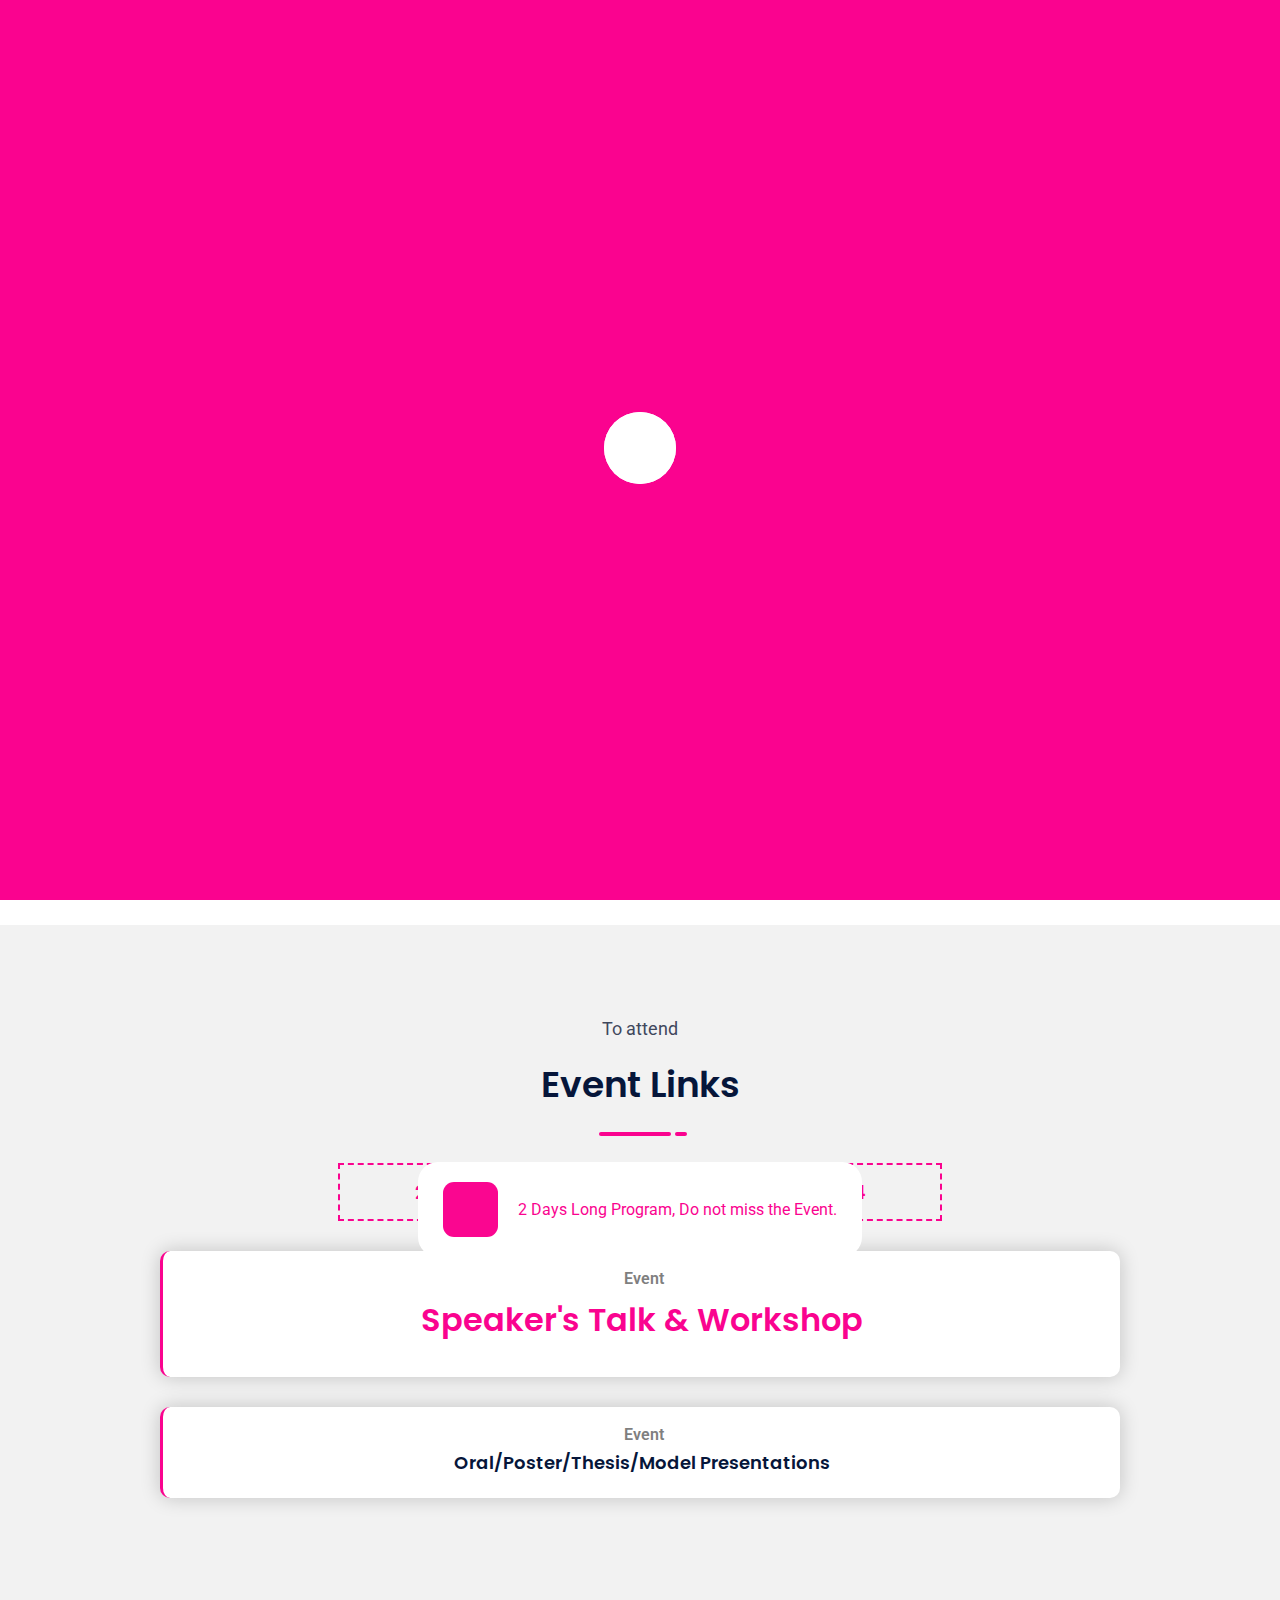
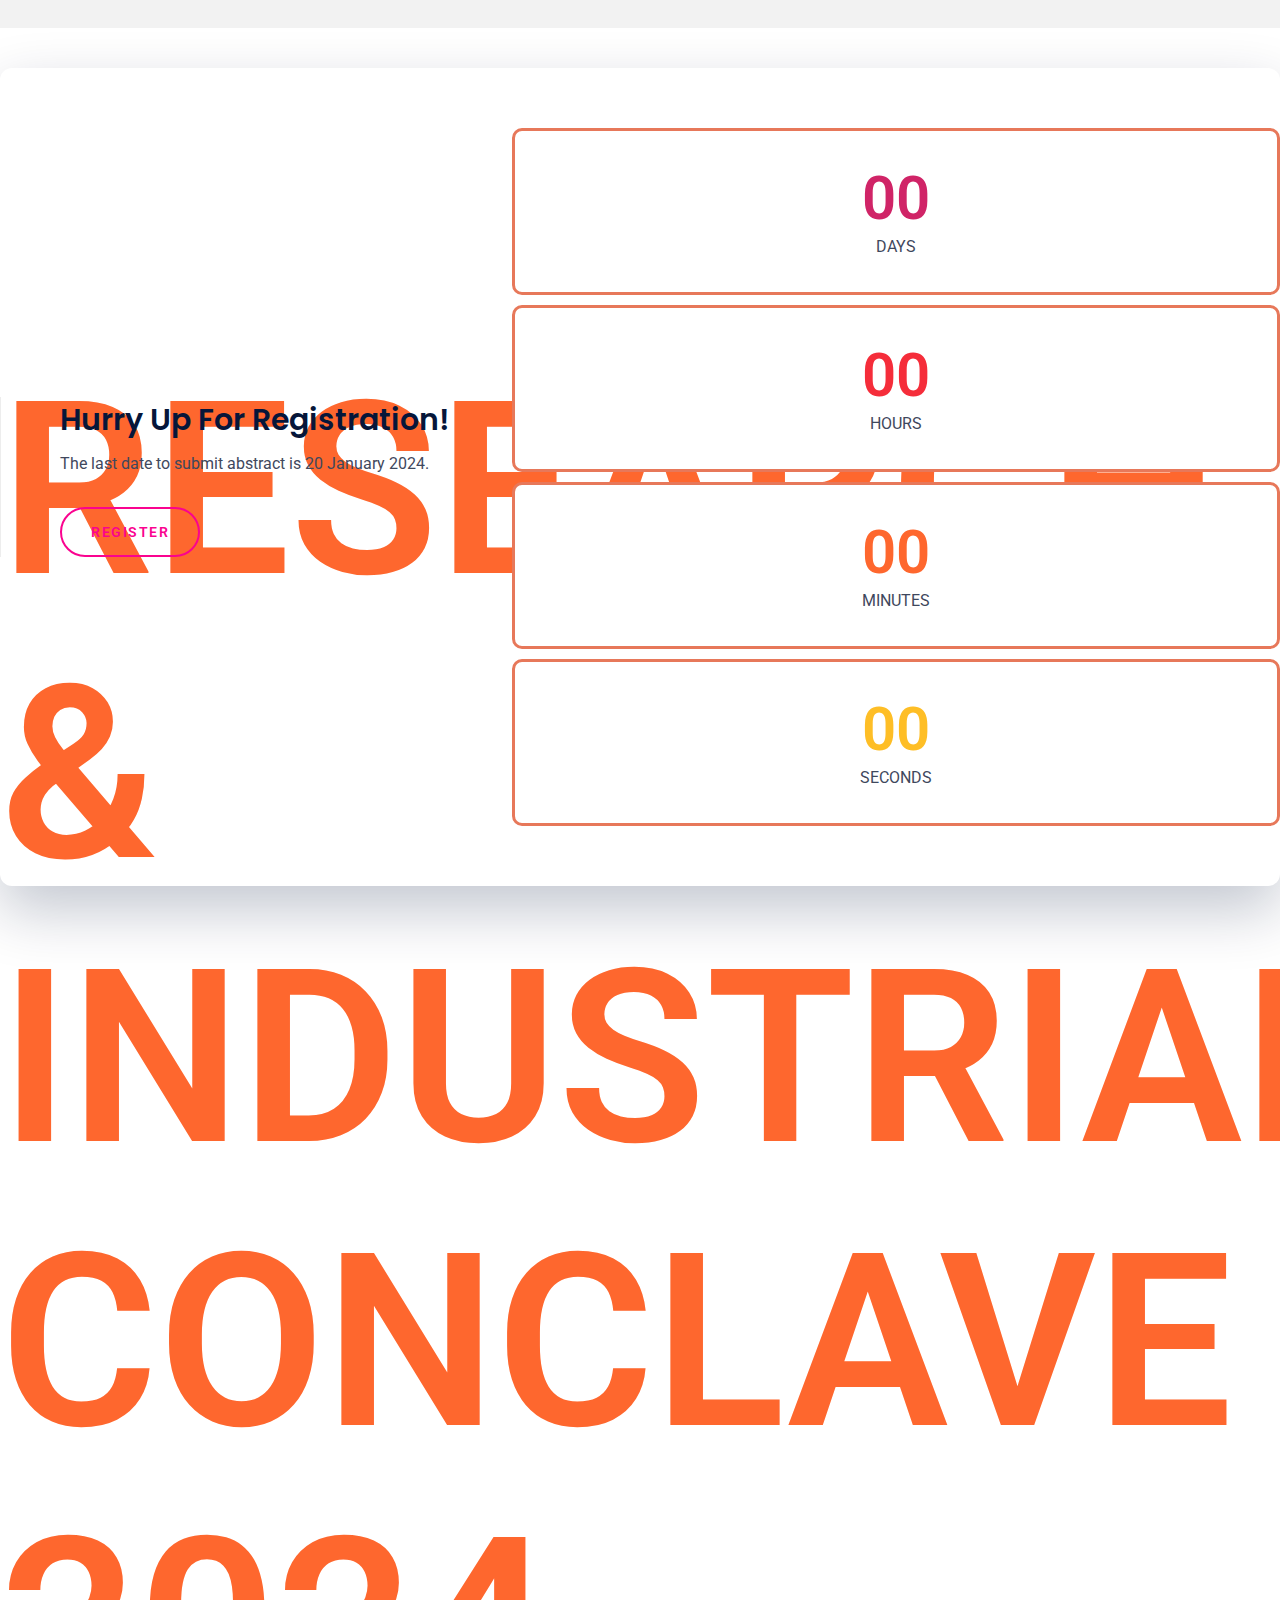
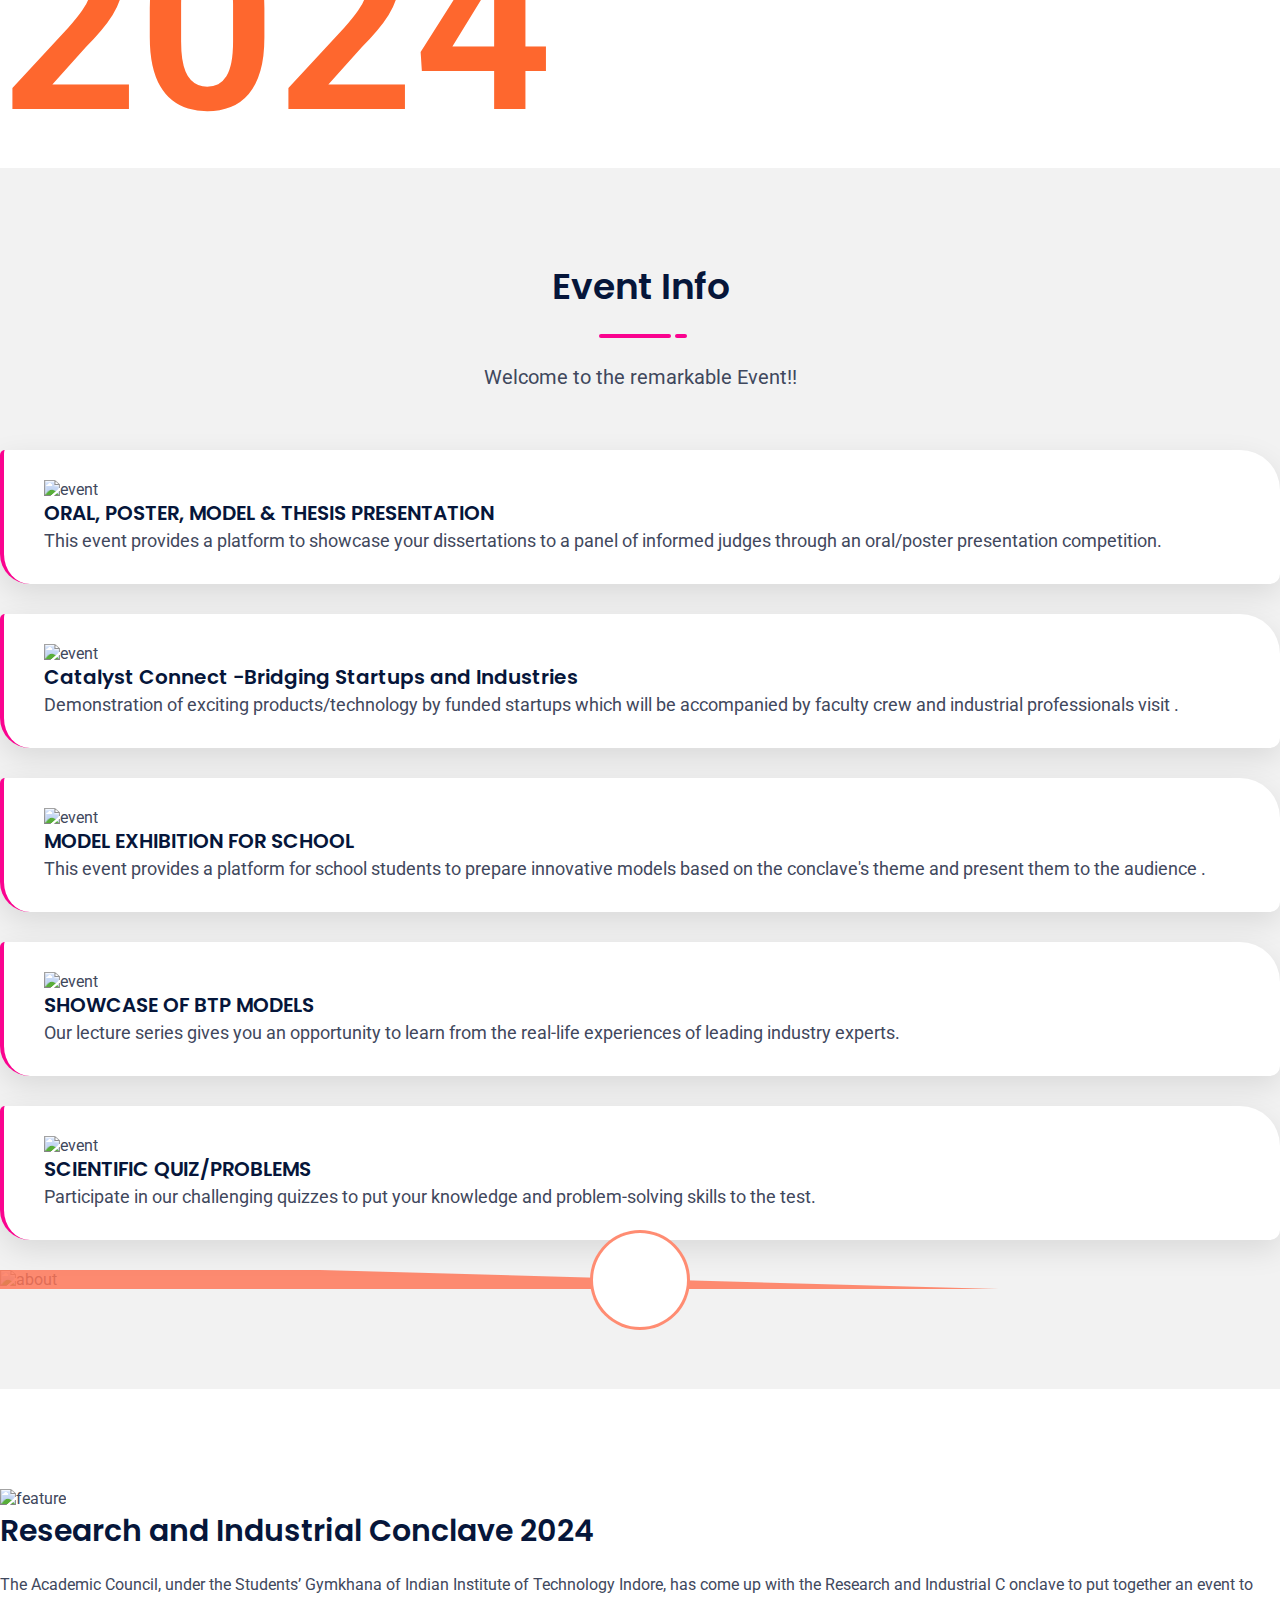
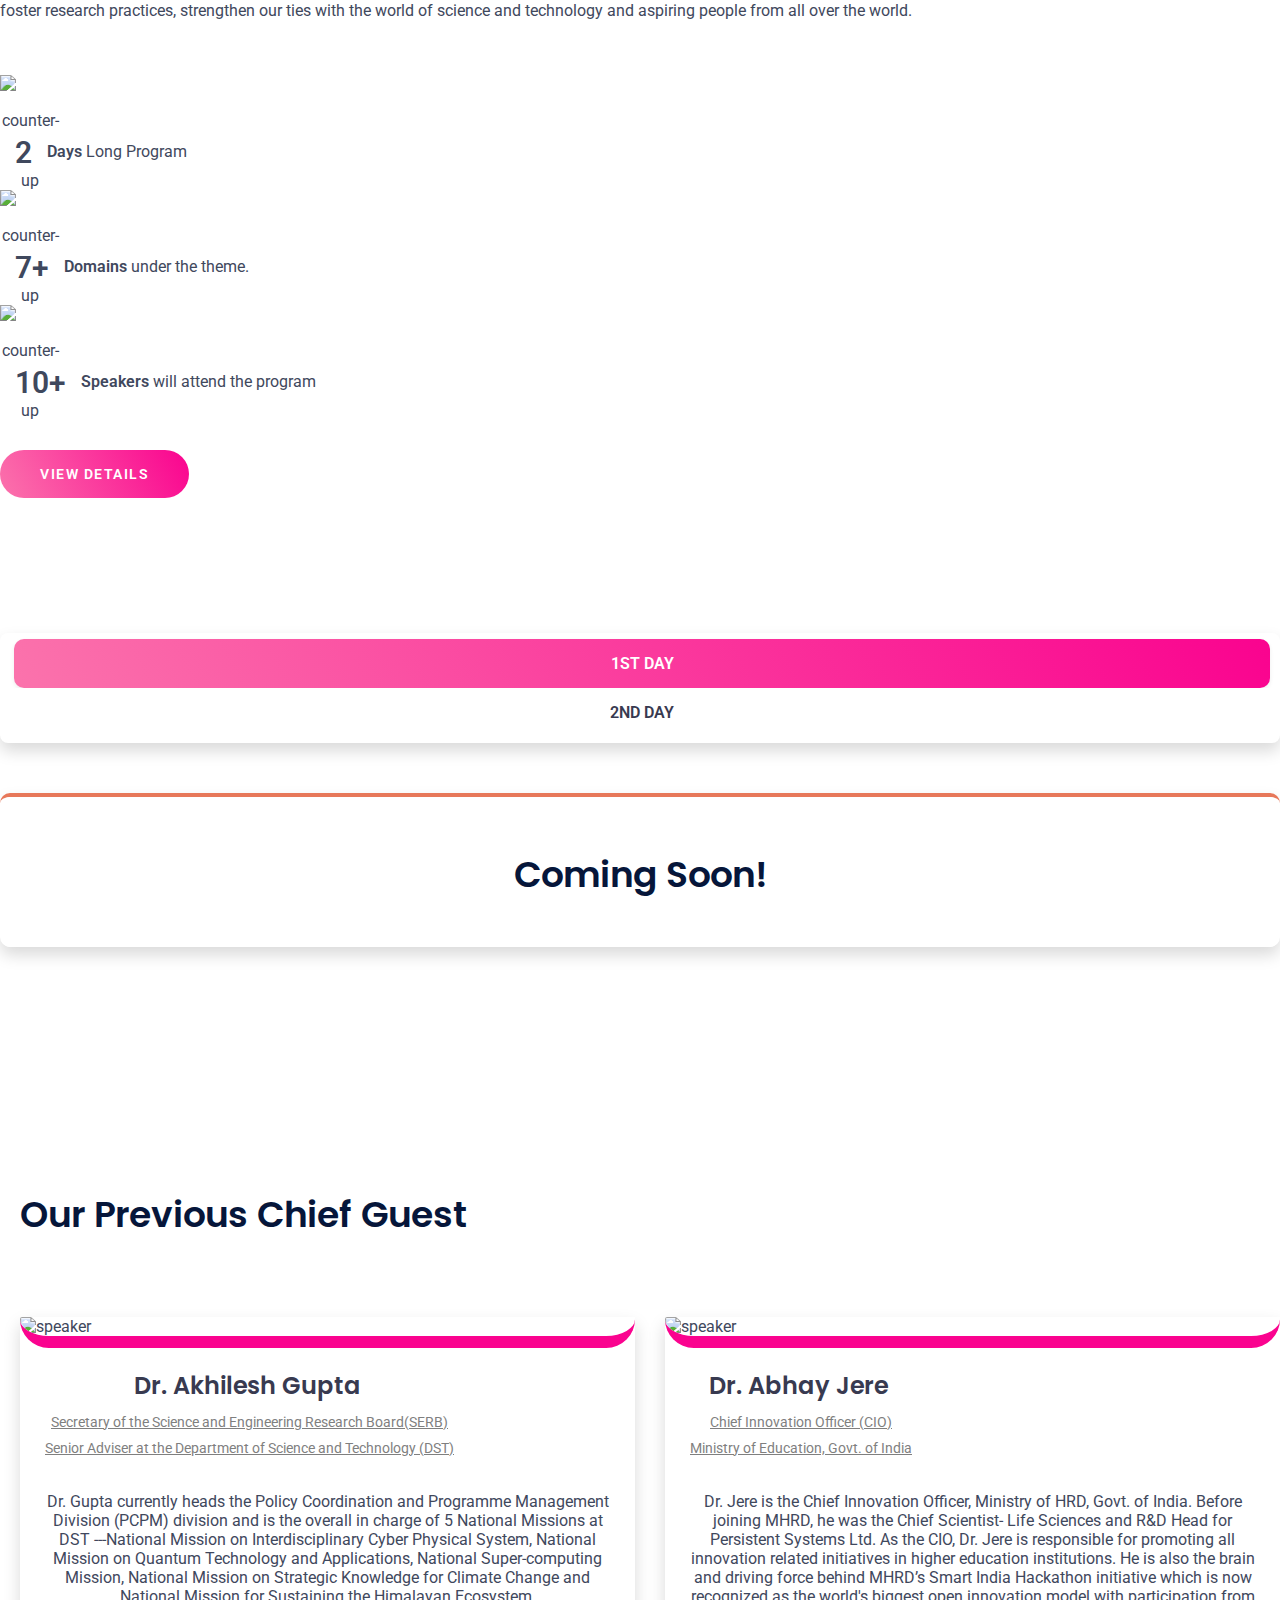
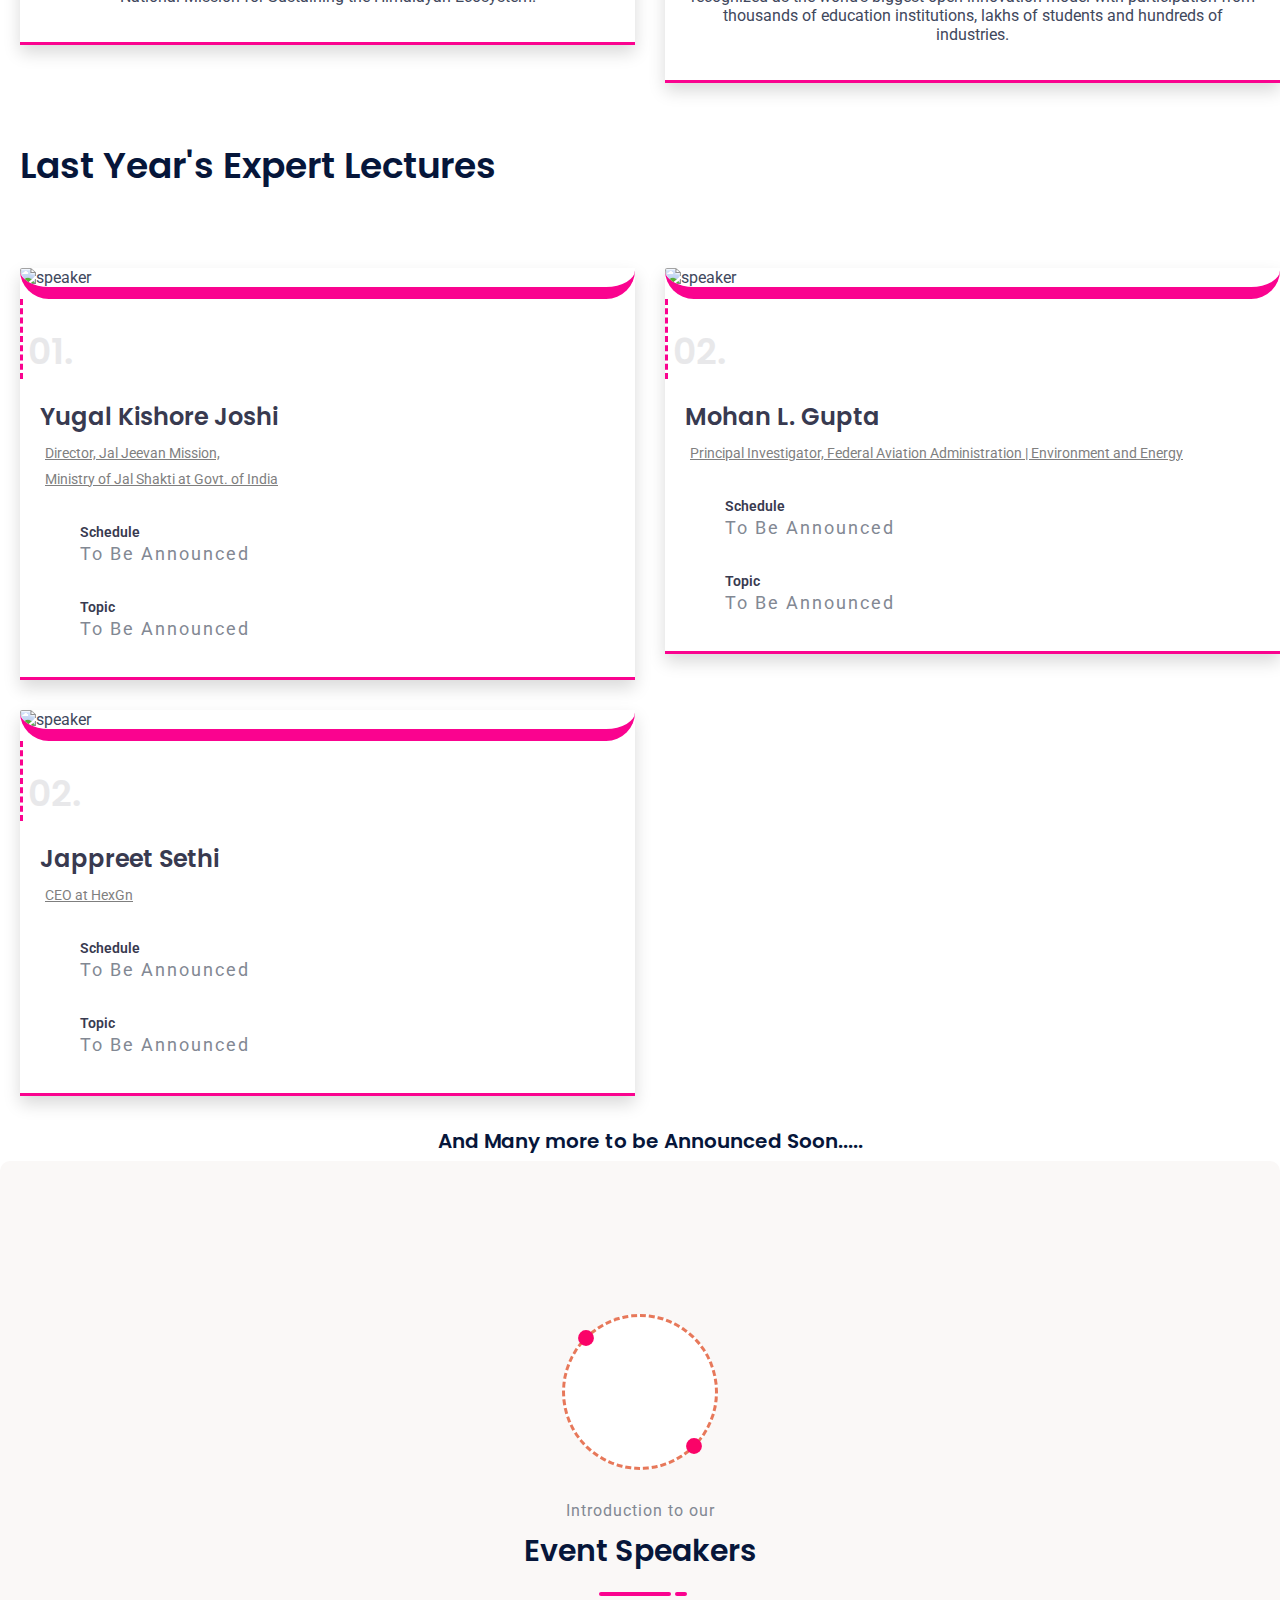
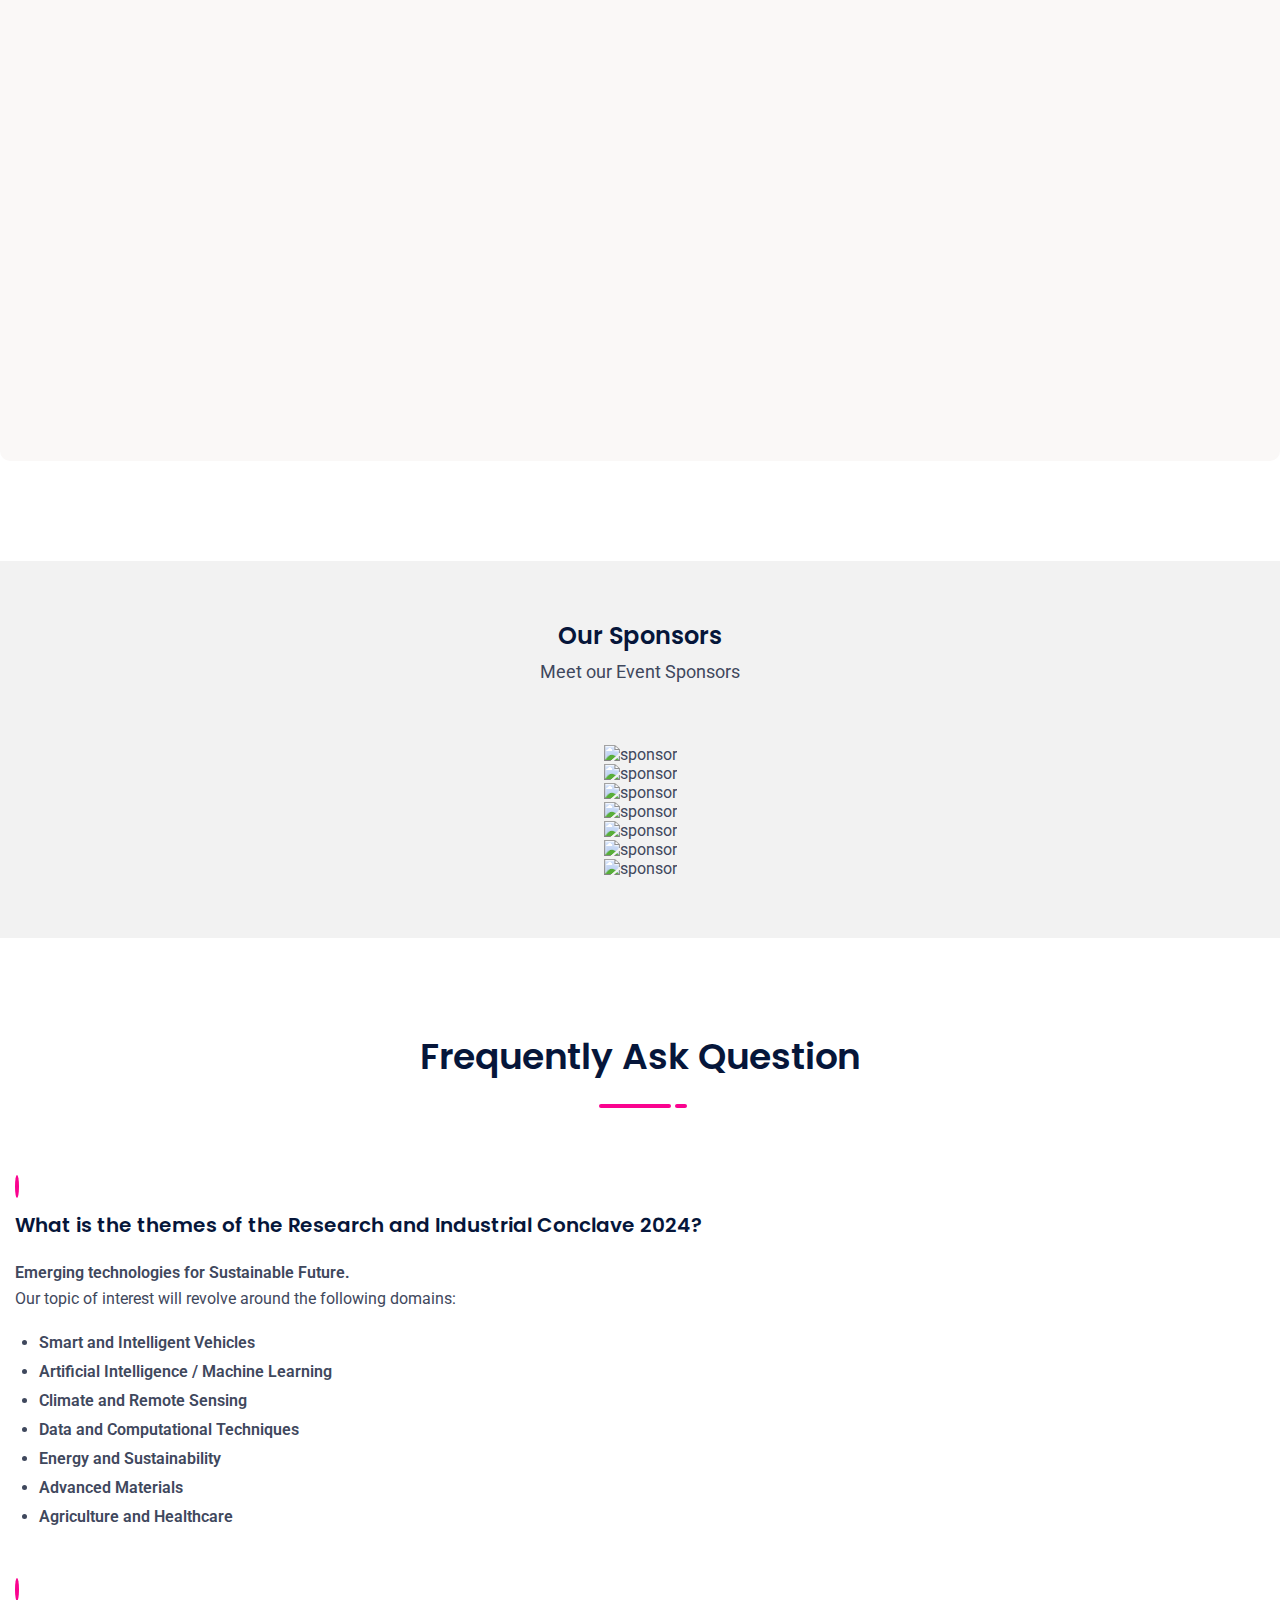
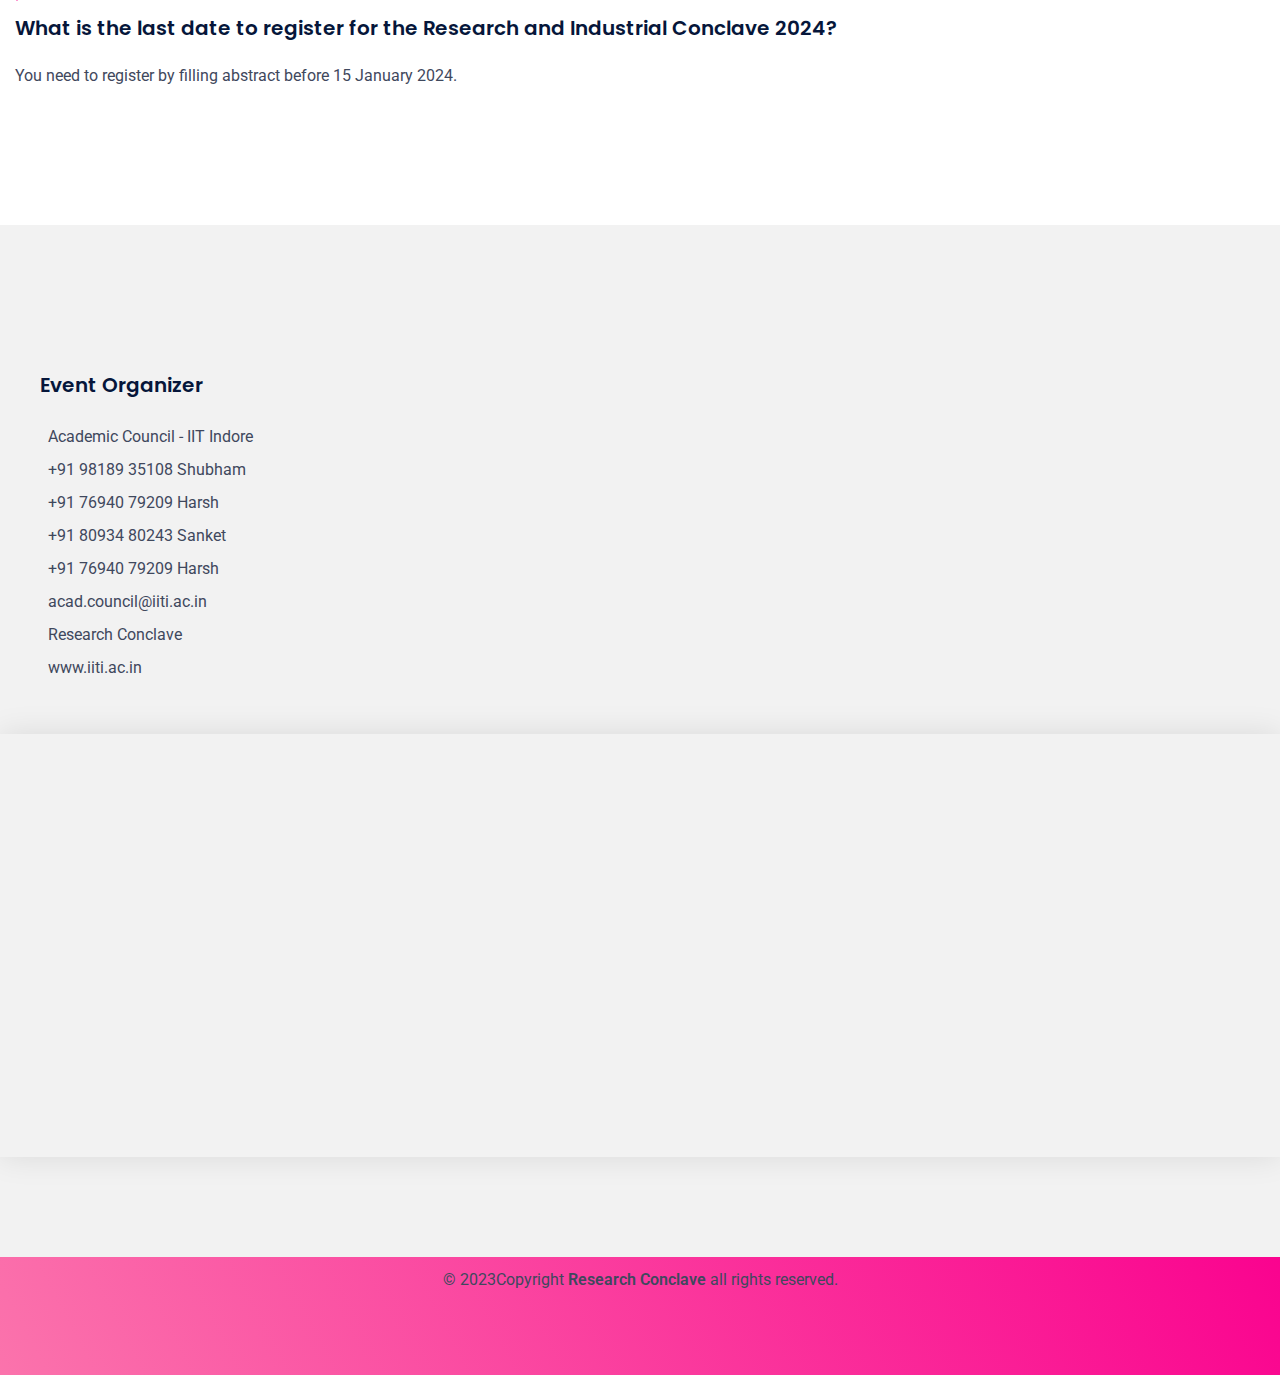
==== index.html @ 0bb5406a "2024 updates" ====
<!DOCTYPE html>
<html lang="en">

<head>
    <title>Research Conclave</title>
    <meta name="viewport" content="width=device-width, initial-scale=1.0">
    <meta http-equiv="Content-Type" content="text/html; charset=UTF-8" />

    <meta name="description" content=" The Academic Council, under the
Students’ Gymkhana of Indian Institute
of Technology Indore, has come up with
the research conclave to put
together an event to foster research
practices, strengthen our ties with the
world of science and technology and
aspiring people from all over the world. ">
    <meta name="keywords" content="Research Conclave, rcon, RC-IIT Indore, IIT Indore">
    <link rel="fluid-icon" href="./assets/images/favicon.png" title="Research Conclave - 2022">
    <!-- Links -->

    <link rel="shortcut icon" type="image" href="assets/images/favicon.png">
    <link rel="stylesheet" type="text/css" href="assets/css/animate.css">
    <link rel="stylesheet" type="text/css" href="assets/css/bootstrap.min.css">
    <link rel="stylesheet" type="text/css" href="assets/css/all.min.css">
    <link rel="stylesheet" type="text/css" href="assets/css/lightcase.css">
    <link rel="stylesheet" type="text/css" href="assets/css/swiper.min.css">

    <link rel="stylesheet" type="text/css" href="assets/css/style.css">

    <link rel="stylesheet" href="https://pro.fontawesome.com/releases/v5.10.0/css/all.css"
        integrity="sha384-AYmEC3Yw5cVb3ZcuHtOA93w35dYTsvhLPVnYs9eStHfGJvOvKxVfELGroGkvsg+p" crossorigin="anonymous" />


</head>

<body>

    <div class="preloader">
        <div class="preloader-inner">
            <div class="preloader-icon">
                <span></span>
                <span></span>
            </div>
        </div>
    </div>



    <div class="mobile-menu">
        <nav class="mobile-header primary-menu d-lg-none bg-white">
            <div class="header-logo">
                <a href="/" class="logo"><img src="assets/images/logo/logo.png" alt="logo"></a>
                <a href="/" class="logo">

                </a>
            </div>
            <div class="header-bar" id="open-button">
                <span></span>
                <span></span>
                <span></span>
            </div>
        </nav>
        <div class="menu-wrap">
            <div class="morph-shape" id="morph-shape" data-morph-open="M-1,0h101c0,0,0-1,0,395c0,404,0,405,0,405H-1V0z">
                <svg xmlns="http://www.w3.org/2000/svg" width="100%" height="100%" viewBox="0 0 100 800"
                    preserveAspectRatio="none">
                    <path d="M-1,0h101c0,0-97.833,153.603-97.833,396.167C2.167,627.579,100,800,100,800H-1V0z" />
                </svg>
            </div>
            <nav class="menu">
                <div class="mobile-menu-area d-lg-none">
                    <div class="mobile-menu-area-inner" id="scrollbar">
                        <div class="header-bar m-menu-bar">
                            <div class="close-button mb-4" id="close-button"></div>
                            <a href="/" class="logo"><img src="assets/images/logo/logo.png" alt="logo"></a>
                            <a href="/" class="logo">
                            </a>
                        </div>
                        <ul class="m-menu">
                            <li><a href="/">Home</a> </li>
                            <li><a href="about.html">About</a></li>
                            <li><a href="event.html">Event</a></li>
                            <li><a href="sponsors.html">Sponsors</a></li>
                            <li class="active accordion"><a>People</a></li>
                                <div class="panel">
                                    <li><a href="people2023.html">2023</a></li>
                                    <li><a href="people2022.html">2022</a></li>
                                </div>
                            
                            <!-- <li><a href="merch.html">Buy Merch</a></li> -->
                            <li class="active accordion"><a>Download</a></li>
                                <!-- <ul class="submenu"> -->
                                <div class="panel">
                                    <li class="accordion"><a>2024</a></li>
                                    <div class="panel">
                                            <li><a href="./assets/files/2024/RIC_Brochure.pdf" target="_blank"
                                                download="RC_Brochure">Brochure</a>
                                            </li>
                                            <!-- <li><a href="./assets/files/2023/scientific_quiz.pdf" target="_blank">Scientific
                                                Quiz</a></li>
                                            <li><a href="./assets/files/2023/workshop_details.pdf" target="_blank">Workshop
                                                Details</a></li> -->
                                            <!-- <li><a href="./assets/files/2023/RIC_Template.doc" target="_blank">Abstract
                                                Template</a></li> -->
                                    </div>
                                    <li class="accordion"><a>2023</a></li>
                                    <div class="panel">
                                            <li><a href="./assets/files/2023/RIC_Brochure.pdf" target="_blank"
                                                download="RC_Brochure">Brochure</a>
                                            </li>
                                            <!-- <li><a href="./assets/files/2023/scientific_quiz.pdf" target="_blank">Scientific
                                                Quiz</a></li>
                                            <li><a href="./assets/files/2023/workshop_details.pdf" target="_blank">Workshop
                                                Details</a></li> -->
                                            <li><a href="./assets/files/2023/RIC_Template.doc" target="_blank">Abstract
                                                Template</a></li>
                                    </div>

                                    <li class="accordion"><a>2022</a></li>
                                    <div class="panel">
                                        <li><a href="./assets/files/2022/RIC_Brochure.pdf" target="_blank"
                                            download="RC_Brochure">Brochure</a>
                                        </li>
                                        <li><a href="./assets/files/2022/scientific_quiz.pdf" target="_blank">Scientific
                                            Quiz</a></li>
                                        <li><a href="./assets/files/2022/workshop_details.pdf" target="_blank">Workshop
                                            Details</a></li>
                                        <li><a href="./assets/files/2022/RIC_Template.doc" target="_blank">Abstract
                                            Template</a></li>
                                    </div>
                                </div>
                                <!-- </ul> -->
                            </li>
                            <li><a href="registration.html">Register</a></li>
                        </ul>
                    </div>
                </div>
            </nav>
        </div>
    </div>


    <div class="header-section d-none d-lg-block">
        <div class="header-bottom">
            <nav class="primary-menu">
                <div class="container container-1310">
                    <div class="menu-area">
                        <div class="row no-gutters justify-content-between align-items-center">
                            <a href="/" class="logo">
                                <img src="assets/images/logo/logo.png" alt="logo">
                                <img src="assets/images/logo/logo.png" alt="logo">
                            </a>
                            <div class="right d-flex align-items-center">
                                <ul class="main-menu d-flex align-items-center">
                                    <li class="active">
                                        <a href="/">Home</a>
                                    </li>
                                    <li><a href="about.html">about</a></li>
                                    <li><a href="event.html">Event</a></li>
                                    <li><a href="sponsors.html">Sponsors</a></li>
                                    <li class="">
                                        <a href="people2023.html">People</a>
                                        <ul class="submenu">
                                            <li class=""><a href="people2023.html">2023</a>
                                            </li>
                                            <li class=""><a href="people2022.html">2022</a></li>
                                        </ul>
                                    </li>
                                    <!-- <li><a href="merch.html">Buy Merch</a></li> -->
                                    
                                    <li class="active">
                                        <a href="#">Download</a>
                                        <ul class="submenu">
                                            <li class="accordion"><a>2024</a></li>
                                            <div class="panel">
                                                <li><a href="./assets/files/2024/RIC_Brochure.pdf" target="_blank"
                                                    download="RC_Brochure">Brochure</a>
                                                </li>
                                                <!-- <li><a href="./assets/files/2023/scientific_quiz.pdf" target="_blank">Scientific
                                                    Quiz</a></li>
                                                <li><a href="./assets/files/2023/workshop_details.pdf" target="_blank">Workshop
                                                    Details</a></li> -->
                                                    <!-- <li><a href="./assets/files/2023/RIC_Template.doc" target="_blank">Abstract
                                                        Template</a></li> -->
                                            </div>
                                            <li class="accordion"><a>2023</a></li>
                                            <div class="panel">
                                                <li><a href="./assets/files/2023/RIC_Brochure.pdf" target="_blank"
                                                    download="RC_Brochure">Brochure</a>
                                                </li>
                                                <!-- <li><a href="./assets/files/2023/scientific_quiz.pdf" target="_blank">Scientific
                                                    Quiz</a></li>
                                                <li><a href="./assets/files/2023/workshop_details.pdf" target="_blank">Workshop
                                                    Details</a></li> -->
                                                    <li><a href="./assets/files/2023/RIC_Template.doc" target="_blank">Abstract
                                                        Template</a></li>
                                            </div>

                                            <li class="accordion"><a>2022</a></li>
                                            <div class="panel">
                                                <li><a href="./assets/files/2022/RIC_Brochure.pdf" target="_blank"
                                                    download="RC_Brochure">Brochure</a>
                                                </li>
                                                <li><a href="./assets/files/2022/scientific_quiz.pdf" target="_blank">Scientific
                                                    Quiz</a></li>
                                                <li><a href="./assets/files/2022/workshop_details.pdf" target="_blank">Workshop
                                                    Details</a></li>
                                                <li><a href="./assets/files/2022/RIC_Template.doc" target="_blank">Abstract
                                                    Template</a></li>
                                            </div>
                                        </ul>
                                    </li>
                                    
                                        <!-- <ul class="submenu">
                                            <li class=""><a href="./assets/files/RC- Brochure.pdf"
                                                    download="RC_Brochure">2023</a>
                                                <div>
                                                    <ul>
                                                        <li><a href="./assets/files/RC- Brochure.pdf"
                                                            download="RC_Brochure">Brochure</a>
                                                        </li>
                                                        <li><a href="./assets/files/scientific_quiz.pdf">Scientific
                                                            Quiz</a></li>
                                                        <li><a href="./assets/files/workshop_details.pdf">Workshop
                                                            Details</a></li>
                                                        <li><a href="./assets/files/RC-2022 abstarct Template.doc">Abstract
                                                            Template</a></li>
                                                    </ul>
                                                </div>
                                            </li>
                                        </ul> -->
                                    

                                </ul>
                                <a href="registration.html" class="reg-head d-none d-xl-block">Register</a>
                            </div>
                        </div>
                    </div>
                </div>
            </nav>
        </div>
    </div>


    <section class="banner-section  banner-df">
        <div class="banner-shape">
            <img src="assets/images/banner/shape/02.jpg" alt="shape">
            <!-- <img src="assets/images/banner/shape/02.jpg" alt="shape"> -->
        </div>
        <div class="banner-svg d-none d-lg-block">

        </div>
        <div class="container container-1310">
            <div class="row justify-content-center justify-content-xl-between">
                <div class="col-xl-6">
                    <div class="banner">
                        <div class="banner-lc w-100">
                            <!-- <p><i>Academic Council, IIT Indore presents</i></p> -->
                            <h2>RESEARCH & INDUSTRIAL CONCLAVE <font style="color: #fa0368;">2024</font></h2>
                            <p><i>Bridging Academia and Industry for<br/>a Sustainable Future.</i></p>
                            <a href="registration.html" class="btn-defult">Register Now <i
                                    class="fas fa-angle-double-right"></i></a>
                        </div>
                    </div>
                </div>
            </div>
        </div>
    </section>



    <!-- <section class="personal-schedule bg-ash padding-tb ">
        <div class="col-md-6 col-12">
            <div class="container container-`1310 ">
                <div class="section-header">
                    <p>To attend</p>
                    <h2>Event Links</h2>
                    <span>10 February 2022</span><span>11 February 2022</span><span>12 February
                        2022</span>
                </div>
                <div class="section-wrapper">
                    <div class="accordion-item">
                        <div class="accordion-question in">
                            <span><i class="fa fa-clock"></i> 10:00 am</span>
                            <h6>Speaker's Talk & Workshop</h6>
                            <i class="fas fa-angle-double-down"></i>
                        </div>
                        <div class="accordion-answer active1">
                            <p>
                                <a href="https://iiti.webex.com/iiti/j.php?MTID=mf46d50d982f1d9f4dbaaa66a16c3f4b5"
                                    target="_blank">To join click here</a>
                            </p>
                        </div>
                    </div>
                    <div class="accordion-item">
                        <div class="accordion-question ">
                            <span><i class="fa fa-clock"></i> 10:00 am</span>
                            <h6>Oral/Poster/Thesis/Model Presentations</h6>
                            <i class="fas fa-angle-double-down"></i>
                        </div>
                        <div class="accordion-answer ">
                            <p>
                                <a href=" https://iiti.webex.com/iiti/j.php?MTID=mba48805d4dc9cdab9012ef3f45b7cd7d"
                                    target="_blank" rel="noopener noreferrer">
                                    <span class="speaker-info text-center m-auto">
                                        Link-1
                                    </span>
                                </a>

                                <a href="https://iiti.webex.com/iiti/j.php?MTID=m62a2a7006b72ddc81ab19038e54dc3f6"
                                    target="_blank" rel="noopener noreferrer">Link-2</a>

                            </p>
                        </div>
                    </div>
                </div>
            </div>
        </div>
        <div class="col-md-6 col-12">
            <div class="row">
                <div class="right banner">
                    <div class="banner-rc-bottom">
                        <div class="banner-rcb-icon pulse">
                            <i class="fa fa-bell"></i>
                        </div>
                        <p>3 Day Long Program Do not miss the upcoming event.</p>
                    </div>
                </div>
            </div>
        </div>

    </section> -->

    <!-- Links for event -->
    <!-- <section class="banner-section hidden bg-ash">
        <div class="container-fluid mb-5">
            <div class="row">
                <div class="col-xl-12">
                    <div class="row">
                        <div class="banner-right banner">
                            <div class="banner-rc-bottom">
                                <div class="banner-rcb-icon pulse">
                                    <i class="fa fa-bell"></i>
                                </div>
                                <p>3 Day Long Program Do not miss the upcoming event.</p>
                            </div>

                            <section class="personal-schedule padding-tb ">
                                <div class="container container-`1310 ">
                                    <div class="section-header mb-5 pb-5">
                                        <p>To attend</p>
                                        <h2>Event Links</h2>
                                    </div>
                                    <div class="section-header">
                                        <span>10 February 2022</span><span>11 February 2022</span><span>12 February
                                            2022</span>
                                    </div>
                                    <div class="section-wrapper">
                                        <div class="accordion-item">
                                            <div class="accordion-question in">
                                                <span><i class="fa fa-clock"></i> 10:00 am</span>
                                                <h6>Speaker's Talk & Workshop</h6>
                                                <i class="fas fa-angle-double-down"></i>
                                            </div>
                                            <div class="accordion-answer active1">
                                                <p>
                                                    <a href="https://iiti.webex.com/iiti/j.php?MTID=mf46d50d982f1d9f4dbaaa66a16c3f4b5"
                                                        target="_blank">https://iiti.webex.com/iiti/j.php?MTID=mf46d50d982f1d9f4dbaaa66a16c3f4b5</a>
                                                </p>
                                            </div>
                                        </div>
                                        <div class="accordion-item">
                                            <div class="accordion-question ">
                                                <span><i class="fa fa-clock"></i> 10:00 am</span>
                                                <h6>Oral/Poster/Thesis/Model Presentations</h6>
                                                <i class="fas fa-angle-double-down"></i>
                                            </div>
                                            <div class="accordion-answer ">
                                                <p>
                                                    <a href=" https://iiti.webex.com/iiti/j.php?MTID=mba48805d4dc9cdab9012ef3f45b7cd7d"
                                                        target="_blank" rel="noopener noreferrer">
                                                        <span class="speaker-info text-center m-auto">
                                                            Link-1
                                                        </span>
                                                    </a>

                                                    <a href="https://iiti.webex.com/iiti/j.php?MTID=m62a2a7006b72ddc81ab19038e54dc3f6"
                                                        target="_blank" rel="noopener noreferrer">Link-2</a>

                                                </p>
                                            </div>
                                        </div>
                                    </div>
                            </section>
                        </div>

                    </div>
                </div>
            </div>

        </div>
        </div>
    </section> -->

    <section class="personal-schedule padding-tb bg-ash">
        <div class="container container-`1310 ">
            <div class="section-header ">
                <p>To attend</p>
                <h2>Event Links</h2>
            </div>
            <div class="banner-right d-flex mb-4">
                <div class="banner-rc-bottom position-static">
                    <div class="banner-rcb-icon pulse">
                        <i class="fa fa-bell"></i>
                    </div>
                    <p>2 Days Long Program, Do not miss the Event.</p>
                </div>
            </div>
            <div class="section-header">
                <!-- <span>20 January 2023</span><span>21 January 2023</span><span>22 January 2023</span> -->
                <span>20 January 2024</span><span>21 January 2024</span>
            </div>
            <div class="section-wrapper">
                <div class="accordion-item">
                    <div class="accordion-question in">
                        <span><i class="fa fa-webcam"></i> Event</span>
                        <h6>Speaker's Talk & Workshop</h6>
                        <i class="fas fa-angle-double-down"></i>
                    </div>
                    <div class="accordion-answer active1">
                        <p>
                            Coming Soon!
                            <!-- <a href="https://iiti.webex.com/iiti/j.php?MTID=mf46d50d982f1d9f4dbaaa66a16c3f4b5"
                                target="_blank">To join event <span> <i class="fa fa-link">click here</i> </span></a> -->
                        </p>
                    </div>
                </div>
                <div class="accordion-item">
                    <div class="accordion-question ">
                        <span><i class="fa fa-webcam"></i> Event</span>
                        <h6>Oral/Poster/Thesis/Model Presentations</h6>
                        <i class="fas fa-angle-double-down"></i>
                    </div>
                    <div class="accordion-answer ">
                        <p>
                            Coming Soon!
                        </p>
                        <!-- <p>
                            <a href=" https://iiti.webex.com/iiti/j.php?MTID=mba48805d4dc9cdab9012ef3f45b7cd7d"
                                target="_blank" rel="noopener noreferrer">To join event click here<span> <i
                                        class="fa fa-link">Link 1</i> </span></a>
                        </p>
                        <p>

                            <a href="https://iiti.webex.com/iiti/j.php?MTID=m62a2a7006b72ddc81ab19038e54dc3f6"
                                target="_blank" rel="noopener noreferrer">To join event click here <span> <i
                                        class="fa fa-link">Link 2</i> </span></a>
                        </p> -->
                    </div>
                </div>
            </div>
        </div>
    </section>


    <!-- Registeration -->
    <section class="conferench-section">
        <div class="conferench-area">
            <div class="container container-1310">
                <div class="conferench-counter">
                    <div class="conferench-bcl wow fadeInRight" data-wow-duration="1s" data-wow-delay=".2s">
                        <h3>Hurry up for registration!</h3>
                        <p>The last date to submit abstract is 20 January 2024. </p>
                        <a href="registration.html" class="btn-defult mb-2">Register <i
                                class="fas fa-angle-double-right"></i></a>

                    </div>
                    <div class="conferench-bcr wow fadeInLeft" data-wow-duration="1s" data-wow-delay=".1s">
                        <div class="conferench-counter-a">
                            <ul id="bcr_countdown" class="countdown bcr_countdown d-flex flex-wrap">
                                <li><span class="count-number days">00</span>
                                    <p>Days</p>
                                </li>
                                <li><span class="count-number hours">00</span>
                                    <p>Hours</p>
                                </li>
                                <li><span class="count-number minutes">00</span>
                                    <p>Minutes</p>
                                </li>
                                <li><span class="count-number seconds">00</span>
                                    <p>Seconds</p>
                                </li>
                            </ul>
                        </div>
                    </div>
                </div>
            </div>
        </div>
        <div class="ticker  wow fadeInUp" data-wow-duration="1s" data-wow-delay=".1s" data-duration="70" data-loop="2"
            data-effect="linear">
            <span>RESEARCH & INDUSTRIAL CONCLAVE 2024</span>
        </div>
    </section>


    <section class="event-section bg-ash padding-tb">
        <div class="container">
            <div class="section-header">
                <h2 class=" wow fadeInUp" data-wow-duration="1s" data-wow-delay=".1s">Event Info</h2>
                <p class=" wow fadeInDown" data-wow-duration="1s" data-wow-delay=".5s">Welcome to the remarkable Event!!
                </p>
            </div>
            <div class="section-wrapper row align-items-lg-center">
                <div class="col-lg-6">
                    <div class="event-ls">
                        <div class="event-item  wow fadeInLeft" data-wow-duration="1s" data-wow-delay=".1s">
                            <div class="d-flex align-items-center">
                                <div class="event-icon">
                                    <img src="assets/images/event/01.png" alt="event">
                                </div>
                                <div class="event-content">
                                    <h6>ORAL, POSTER, MODEL & THESIS
                                        PRESENTATION</h6>
                                    <p>This event provides a platform to showcase your dissertations to a panel of
                                        informed
                                        judges through an oral/poster presentation competition.</p>
                                </div>
                            </div>
                        </div>
                        <div class="event-item  wow fadeInLeft" data-wow-duration="1s" data-wow-delay=".3s">
                            <div class="d-flex align-items-center">
                                <div class="event-icon">
                                    <img src="assets/images/event/02.png" alt="event">
                                </div>
                                <div class="event-content">
                                    <h6>Catalyst Connect -Bridging Startups and Industries
                                    </h6>
                                    <p> Demonstration of exciting products/technology by funded startups which will be accompanied by faculty crew and industrial professionals visit
                                        .</p>
                                </div>
                            </div>
                        </div>
                        <div class="event-item  wow fadeInLeft" data-wow-duration="1s" data-wow-delay=".6s">
                            <div class="d-flex align-items-center">
                                <div class="event-icon">
                                    <img src="assets/images/event/03.png" alt="event">
                                </div>
                                <div class="event-content">
                                    <h6>MODEL EXHIBITION FOR SCHOOL  
                                    </h6>
                                    <p>This event provides a platform for school students to prepare innovative models based on the conclave's theme and present them to the audience
                                        .</p>
                                </div>
                            </div>
                        </div>
                        <div class="event-item  wow fadeInLeft" data-wow-duration="1s" data-wow-delay=".6s">
                            <div class="d-flex align-items-center">
                                <div class="event-icon">
                                    <img src="assets/images/event/02.png" alt="event">
                                </div>
                                <div class="event-content">
                                    <h6>SHOWCASE OF BTP MODELS</h6>
                                    <p>Our lecture series gives you an opportunity to learn from the real-life
                                        experiences of
                                        leading industry experts.</p>
                                </div>
                            </div>
                        </div>
                        <div class="event-item  wow fadeInLeft" data-wow-duration="1s" data-wow-delay=".6s">
                            <div class="d-flex align-items-center">
                                <div class="event-icon">
                                    <img src="assets/images/event/04.png" alt="event">
                                </div>
                                <div class="event-content">
                                    <h6>SCIENTIFIC
                                        QUIZ/PROBLEMS</h6>
                                    <p>Participate in our challenging quizzes to put your knowledge and problem-solving
                                        skills
                                        to the test.</p>
                                </div>
                            </div>
                        </div>
                    </div>
                </div>

                <div class="col-lg-6">
                    <section class="about-section style-1 style-3">
                        <div class="row no-gutters align-items-center">
                            <div class="col-12">
                                <div class="format-video">
                                    <img src="assets/images/event/poster_dark.png" alt="about">
                                    <a class="icon" href="https://www.youtube.com/embed/rB-xVr487C4"
                                        data-rel="lightcase" title="Watch Now"><i class="fa fa-play"></i></a>
                                </div>
                            </div>
                        </div>
                    </section>

                </div>
            </div>
        </div>
    </section>



    <section class="feature-section padding-tb">
        <div class="container container-1310">
            <div class="row align-items-lg-center">
                <div class="col-lg-6 wow fadeInUp" data-wow-duration="1s" data-wow-delay=".1s">
                    <div id="feature-pic">
                        <img src="assets/images/feature/02.png" alt="feature">
                    </div>
                </div>
                <div class="col-lg-6">
                    <div class="feature-rs">
                        <h3 class="wow fadeInUp" data-wow-duration="1s" data-wow-delay=".1s">Research and Industrial Conclave 2024</h3>
                        <p class="wow fadeInUp" data-wow-duration="1s" data-wow-delay=".3s">The Academic Council, under
                            the
                            Students’ Gymkhana of Indian Institute
                            of Technology Indore, has come up with
                            the Research and Industrial C onclave to put
                            together an event to foster research
                            practices, strengthen our ties with the
                            world of science and technology and
                            aspiring people from all over the world.</p>
                    </div>
                    <div class="feature-rsb">
                        <div class="rsb-list d-flex align-items-center wow fadeInUp" data-wow-duration="1s"
                            data-wow-delay=".1s">
                            <div class="rsb-icon"><img src="assets/images/counter-up/01.png" alt="counter-up"></div>
                            <div class="rsb-icon-content">
                                <span class="counter">2</span>
                                <p><span>Days</span> Long Program</p>
                            </div>
                        </div>
                        <div class="rsb-list d-flex align-items-center wow fadeInUp" data-wow-duration="1s"
                            data-wow-delay=".3s">
                            <div class="rsb-icon"><img src="assets/images/counter-up/02.png" alt="counter-up"></div>
                            <div class="rsb-icon-content">
                                <span class="counter">7</span>
                                <span class="plus-icon">+</span>
                                <p><span>Domains </span>under the theme.</p>
                            </div>
                        </div>

                        <div class="rsb-list d-flex align-items-center wow fadeInUp" data-wow-duration="1s"
                            data-wow-delay=".6s">
                            <div class="rsb-icon"><img src="assets/images/counter-up/04.png" alt="counter-up"></div>
                            <div class="rsb-icon-content">
                                <span class="counter">10</span>
                                <span class="plus-icon">+</span>
                                <p><span>Speakers</span> will attend the program</p>
                            </div>
                        </div>
                        <a href="./event.html" class="btn-defult wow fadeInUp" data-wow-duration="1s"
                            data-wow-delay=".8s">View
                            Details <i class="fas fa-angle-double-right"></i></a>
                    </div>
                </div>
            </div>
        </div>
    </section>


    <section class="event-schedule style-1 padding-tb">
        <div class="container container-1310">
            <div class="section-wrapper">
                <div class="tab row no-gutters">
                    <div class="col-lg-6 col-12 wow fadeInLeft" data-wow-duration="1s" data-wow-delay=".1s">
                        <div class="mlr-2">
                            <button class="tablinks tablinks1 active" onclick="openTab(event, '1st-Day')">1st
                                Day</button>
                        </div>
                    </div>
                    <div class="col-lg-6 col-12 wow fadeInLeft" data-wow-duration="1s" data-wow-delay=".3s">
                        <div class="mlr-2">
                            <button class="tablinks tablinks2" onclick="openTab(event, '2nd-Day')">2nd Day</button>
                        </div>
                    </div>
                    <!-- <div class="col-lg-4 col-12 wow fadeInLeft" data-wow-duration="1s" data-wow-delay=".6s">
                        <div class="mlr-2">
                            <button class="tablinks tablinks3" onclick="openTab(event, '3rd-Day')">3rd Day</button>
                        </div>
                    </div> -->
                </div>
                <div id="1st-Day" class="tabcontent active">
                    <div class="schedule-tabs wow fadeInUp" data-wow-duration="1s" data-wow-delay=".2s">
                        <div class="schedule-table table-responsive">
                            <h2>Coming Soon!</h2>
                            <!-- <h2>1st Day Schedule</h2>
                            <table>
                                <thead>
                                    <tr>
                                        <th class="time">Schedule</th>
                                        <th class="session">Session Topic</th>
                                        <th class="spekers">Details</th>
                                    </tr>
                                </thead>
                                <tbody>
                                    <tr>
                                        <td class="time" data-title="Time">09:15 am - 09:25 am</td>
                                        <td class="session" data-title="Session">Introduction of RC-2022</td>
                                        <td class="about" data-title="About Speaker">By<span> Prof. Devendra Deshmukh -
                                                DOAA of IIT
                                                Indore</span>
                                        </td>
                                    </tr>


                                    <tr>
                                        <td class="time" data-title="Time">09:25 am - 09:40 am</td>
                                        <td class="session" data-title="Session">Introduction to R &D Activities</td>
                                        <td class="about" data-title="About Speaker">By <span>Dr. I. A. Palani - Dean of
                                                R & D of IIT

                                                Indore</span>
                                        </td>
                                    </tr>


                                    <tr>
                                        <td class="time" data-title="Time">09:40 am - 10:00 am</td>
                                        <td class="session" data-title="Session">Welcome Address</td>
                                        <td class="about" data-title="About Speaker">By <span>Prof. Suhas Joshi -
                                                Director, IIT
                                                Indore</span>
                                        </td>
                                    </tr>


                                    <tr>
                                        <td class="time" data-title="Time">11:00 am - 12:00 pm</td>
                                        <td class="session" data-title="Session">Wide bandgap Semiconductor Technology
                                            and Applications</td>
                                        <td class="about" data-title="About Speaker">By <span>Dr. Hareesh Chandrasekar -
                                                Co-Founder AGNIT Semiconductor Pvt. Ltd.</span>
                                        </td>
                                    </tr>


                                    <tr>
                                        <td class="time" data-title="Time">12:00 pm - 01:00 pm</td>
                                        <td class="session" data-title="Session">Science, Education and Research
                                            Ecosystem in India: Journey Through Time and Space</td>
                                        <td class="about" data-title="About Speaker">By <span>Dr. Chadaram Sivaji -
                                                Director, DST</span>
                                        </td>
                                    </tr>


                                    <tr>
                                        <td class="time" data-title="Time">02:30 pm - 05:00 pm</td>
                                        <td class="session" data-title="Session">Workshop - Introduction of TCAD Silvaco
                                            for Semiconductor Devices Simulations</td>
                                        <td class="about" data-title="About Speaker">By <span>Dr. Praveen Deivedi, IIT
                                                Kanpur</span>
                                        </td>
                                    </tr>


                                </tbody>
                            </table> -->
                        </div>
                    </div>
                </div>
                <div id="2nd-Day" class="tabcontent">
                    <div class="schedule-tabs wow fadeInUp" data-wow-duration="1s" data-wow-delay=".3s">
                        <div class="schedule-table table-responsive">
                            <h2>Coming Soon!</h2>
                            <!-- <h2>2nd Day Schedule</h2>
                            <table>
                                <thead>
                                    <tr>
                                        <th class="time">Schedule</th>
                                        <th class="session">Session Topic</th>
                                        <th class="spekers">Details</th>
                                    </tr>
                                </thead>
                                <tbody>
                                    <tr>
                                        <td class="time" data-title="Time">10:00 am - 11:00 am</td>
                                        <td class="session" data-title="Session">Innovative Engineering Research
                                            Applications</td>
                                        <td class="about" data-title="About Speaker">By<span> Prof. Ajay Agarwal - IIT
                                                Jodhpur</span>
                                        </td>
                                    </tr>


                                    <tr>
                                        <td class="time" data-title="Time">11:00 am - 12:00 pm</td>
                                        <td class="session" data-title="Session">Upcoming Science, Technology and
                                            Innovation Policy of india</td>
                                        <td class="about" data-title="About Speaker">By<span> S.K. Varshney - Advisor/
                                                Scientist G at DST, Goverment of India</span>
                                        </td>
                                    </tr>


                                    <tr>
                                        <td class="time" data-title="Time">12:00 pm - 01:00 pm</td>
                                        <td class="session" data-title="Session">Materials Engineering for Environmental
                                            Applications: Lab to Land Translation</td>
                                        <td class="about" data-title="About Speaker">By<span> Dr. Pooja Devi - Principle
                                                Scientist, CSIR-CSIO Chandigarh</span>
                                        </td>
                                    </tr>


                                    <tr>
                                        <td class="time" data-title="Time">02:30 pm - 05:00 pm</td>
                                        <td class="session" data-title="Session">Workshop - VLSI Physical Design Flow
                                            for ASIC Development</td>
                                        <td class="about" data-title="About Speaker">By<span> Mr. Digvijay Singh
                                                Chaudhary - Intel Corporation</span>
                                        </td>
                                    </tr>


                                </tbody>
                            </table> -->
                        </div>
                    </div>
                </div>
                <div id="3rd-Day" class="tabcontent">
                    <div class="schedule-tabs wow fadeInUp" data-wow-duration="1s" data-wow-delay=".3s">
                        <div class="schedule-table table-responsive">
                            <h2>Coming Soon!</h2>
                            <!-- <h2>3rd Day Schedule</h2>
                            <table>
                                <thead>
                                    <tr>
                                        <th class="time">Schedule</th>
                                        <th class="session">Session Topic</th>
                                        <th class="spekers">Details</th>
                                    </tr>
                                </thead>
                                <tbody>
                                    <tr>
                                        <td class="time" data-title="Time">10:00 am - 11:00 am</td>
                                        <td class="session" data-title="Session">How EV charging technologies changing
                                            consumer preferences for electric vehicle adoption</td>
                                        <td class="about" data-title="About Speaker">By<span> Mr. Ankit Bansal & Mr.
                                                Raghav Arora - Co- Founder, Statiq</span>
                                        </td>
                                    </tr>


                                    <tr>
                                        <td class="time" data-title="Time">12:00 pm - 01:00 pm</td>
                                        <td class="session" data-title="Session">Energy Climate change & I</td>
                                        <td class="about" data-title="About Speaker">By<span> Prof. Chetan Singh Solanki
                                                - IIT Bombay</span>
                                        </td>
                                    </tr>


                                    <tr>
                                        <td class="time" data-title="Time">02:00 pm - 05:00 pm</td>
                                        <td class="session" data-title="Session">Workshop - Smart Cities and the growing
                                            need for cyber security experts</td>
                                        <td class="about" data-title="About Speaker">By<span> Shri. Yakir Dahari -
                                                ThriveDX SaaS</span>
                                        </td>
                                    </tr>

                                    <tr>
                                        <td class="time" data-title="Time">05:30 pm - 06:00 pm</td>
                                        <td class="session" data-title="Session">Vote of Thanks & Result Announcement
                                        </td>
                                        <td class="about" data-title="About Speaker">By<span> Dr. Srivathsan Vasudevan &
                                                Dr. Sanjeev Singh - DOSA & ADOSA, IIT Indore</span>
                                        </td>
                                    </tr>

                                </tbody>
                            </table> -->
                        </div>
                    </div>
                </div>
            </div>
        </div>
    </section>



    <section class="event-speaker style-1 padding-tb">
        <div class="container container-1310">
            <div class="row">

                <div class="col-lg-8 col-12">

                    <!-- 2023 -->

                    <!-- Chief Guest -->
                    <div class="speaker-event">
                        <div class="speaker-title pb-3 pt-2">
                            <h2>Our Previous Chief Guest</h2>
                            <br>
                        </div>
                        <div class="speaker-wrapper mb-4 pb-5" style="justify-content: center;">


                            <div class="speaker-item">
                                <div class="speaker-item-inner">
                                    <div class="speaker-thumb">
                                        <img src="assets/images/speaker/2023/akhilesh.png" alt="speaker">
                                    </div>
                                    <!-- <h2>01.</h2> -->
                                    <div class="speaker-content">
                                        <div class="speaker-top">
                                            <div class="speaker-info text-center m-auto">
                                                <center>
                                                    <h4><a href="https://dst.gov.in/dr-akhilesh-gupta-assumes-additional-charge-secretary-serb" target="_blank">Dr. Akhilesh Gupta</a></h4>
                                                    <p><a href="https://dst.gov.in/dr-akhilesh-gupta-assumes-additional-charge-secretary-serb" target="_blank">Secretary of the Science and Engineering Research Board(SERB)</a></p>
                                                    <p><a href="https://dst.gov.in/dr-akhilesh-gupta-assumes-additional-charge-secretary-serb" target="_blank">Senior Adviser at the Department of Science and Technology (DST)</a></p>
                                                </center>
                                            </div>
                                        </div>
                                        <p>
                                            <center>
                                                Dr. Gupta currently heads the Policy Coordination and Programme Management Division (PCPM) division and is the overall in charge of 5 National Missions at DST ---National Mission on Interdisciplinary Cyber Physical System, National Mission on Quantum Technology and Applications, National Super-computing Mission, National Mission on Strategic Knowledge for Climate Change and National Mission for Sustaining the Himalayan Ecosystem.
                                            </center>
                                        </p>
                                        <ul></ul>
                                        <!-- <ul>
                                            <li>
                                                <div class="speaker-icon"><i class="far fa-clock"></i></div>
                                                <div class="speaker-addres">
                                                    <span>Schedule</span>
                                                    <p>10 Feb, 2022 Time: 11:00 AM</p>
                                                </div>
                                            </li>
                                            <li>
                                                <div class="speaker-icon"><i class="fas fa-bell"></i></div>
                                                <div class="speaker-addres">
                                                    <span>Topic</span>
                                                    <p>Wide Bandgap Semiconductor Technology and Applications</p>
                                                </div>
                                            </li>
                                        </ul> -->
                                    </div>
                                </div>
                            </div>

                            <div class="speaker-item">
                                <div class="speaker-item-inner">
                                    <div class="speaker-thumb">
                                        <img src="assets/images/speaker/2023/abhay.jpg" alt="speaker">
                                    </div>
                                    <!-- <h2>01.</h2> -->
                                    <div class="speaker-content">
                                        <div class="speaker-top">
                                            <div class="speaker-info text-center m-auto">
                                                <center>
                                                    <h4><a href="https://dst.gov.in/dr-akhilesh-gupta-assumes-additional-charge-secretary-serb" target="_blank">Dr. Abhay Jere</a></h4>
                                                    <p><a href="https://dst.gov.in/dr-akhilesh-gupta-assumes-additional-charge-secretary-serb" target="_blank">Chief Innovation Officer (CIO)</a></p>
                                                    <p><a href="https://dst.gov.in/dr-akhilesh-gupta-assumes-additional-charge-secretary-serb" target="_blank">Ministry of Education, Govt. of India</a></p>
                                                </center>
                                            </div>
                                        </div>
                                        <p>
                                            <center>
                                                Dr. Jere is the Chief Innovation Officer, Ministry of HRD, Govt. of India. Before joining MHRD, he was the Chief Scientist- Life Sciences and R&D Head for Persistent Systems Ltd. As the CIO, Dr. Jere is responsible for promoting all innovation related initiatives in higher education institutions. He is also the brain and driving force behind MHRD’s Smart India Hackathon initiative which is now recognized as the world's biggest open innovation model with participation from thousands of education institutions, lakhs of students and hundreds of industries.
                                            </center>
                                        </p>
                                        <ul></ul>
                                        <!-- <ul>
                                            <li>
                                                <div class="speaker-icon"><i class="far fa-clock"></i></div>
                                                <div class="speaker-addres">
                                                    <span>Schedule</span>
                                                    <p>10 Feb, 2022 Time: 11:00 AM</p>
                                                </div>
                                            </li>
                                            <li>
                                                <div class="speaker-icon"><i class="fas fa-bell"></i></div>
                                                <div class="speaker-addres">
                                                    <span>Topic</span>
                                                    <p>Wide Bandgap Semiconductor Technology and Applications</p>
                                                </div>
                                            </li>
                                        </ul> -->
                                    </div>
                                </div>
                            </div>
                            
                        </div>
                    </div>

                    <!-- Main Speakers -->

                    <div class="speaker-event">
                        <div class="speaker-title pb-3 pt-2">
                            <h2>Last Year's Expert Lectures</h2>
                        </div>
                        <div class="speaker-wrapper mb-4 pb-5">


                            <div class="speaker-item">
                                <div class="speaker-item-inner">
                                    <div class="speaker-thumb">
                                        <img src="assets/images/speaker/2023/yugal.jpg" alt="speaker">
                                    </div>
                                    <h2>01.</h2>
                                    <div class="speaker-content">
                                        <div class="speaker-top">
                                            <div class="speaker-info text-center m-auto text-center m-auto">
                                                <h4><a href="https://www.linkedin.com/in/yugal-kishore-joshi-42246422/" target="_blank">Yugal Kishore Joshi </a></h4>
                                                <p><a href="https://www.linkedin.com/in/yugal-kishore-joshi-42246422/" target="_blank">Director, Jal Jeevan Mission,<br>Ministry of Jal Shakti at Govt. of India</a></p>
                                            </div>
                                        </div>
                                        <ul>
                                            <li>
                                                <div class="speaker-icon"><i class="far fa-clock"></i></div>
                                                <div class="speaker-addres">
                                                    <span>Schedule</span>
                                                    <p>To Be Announced</p>
                                                </div>
                                            </li>
                                            <li>
                                                <div class="speaker-icon"><i class="fas fa-bell"></i></div>
                                                <div class="speaker-addres">
                                                    <span>Topic</span>
                                                    <p>To Be Announced</p>
                                                </div>
                                            </li>
                                        </ul>
                                    </div>
                                </div>
                            </div>

                            <div class="speaker-item">
                                <div class="speaker-item-inner">
                                    <div class="speaker-thumb">
                                        <img src="assets/images/speaker/2023/mohan.jpg" alt="speaker">
                                    </div>
                                    <h2>02.</h2>
                                    <div class="speaker-content">
                                        <div class="speaker-top">
                                            <div class="speaker-info text-center m-auto text-center m-auto">
                                                <h4><a href="https://www.researchgate.net/profile/Mohan-Gupta-9" target="_blank">Mohan L. Gupta</a></h4>
                                                <p><a href="https://www.researchgate.net/profile/Mohan-Gupta-9" target="_blank">Principal Investigator, Federal Aviation Administration | Environment and Energy</a></p>
                                            </div>
                                        </div>
                                        <ul>
                                            <li>
                                                <div class="speaker-icon"><i class="far fa-clock"></i></div>
                                                <div class="speaker-addres">
                                                    <span>Schedule</span>
                                                    <p>To Be Announced</p>
                                                </div>
                                            </li>
                                            <li>
                                                <div class="speaker-icon"><i class="fas fa-bell"></i></div>
                                                <div class="speaker-addres">
                                                    <span>Topic</span>
                                                    <p>To Be Announced</p>
                                                </div>
                                            </li>
                                        </ul>
                                    </div>
                                </div>
                            </div>

                            <div class="speaker-item">
                                <div class="speaker-item-inner">
                                    <div class="speaker-thumb">
                                        <img src="assets/images/speaker/2023/jappreet.jpg" alt="speaker">
                                    </div>
                                    <h2>02.</h2>
                                    <div class="speaker-content">
                                        <div class="speaker-top">
                                            <div class="speaker-info text-center m-auto text-center m-auto">
                                                <h4><a href="https://www.linkedin.com/in/jappreetsethi/" target="_blank">Jappreet Sethi</a></h4>
                                                <p><a href="https://www.linkedin.com/in/jappreetsethi/" target="_blank">CEO at HexGn</a></p>
                                            </div>
                                        </div>
                                        <ul>
                                            <li>
                                                <div class="speaker-icon"><i class="far fa-clock"></i></div>
                                                <div class="speaker-addres">
                                                    <span>Schedule</span>
                                                    <p>To Be Announced</p>
                                                </div>
                                            </li>
                                            <li>
                                                <div class="speaker-icon"><i class="fas fa-bell"></i></div>
                                                <div class="speaker-addres">
                                                    <span>Topic</span>
                                                    <p>To Be Announced</p>
                                                </div>
                                            </li>
                                        </ul>
                                    </div>
                                </div>
                            </div>

                            <div style="text-align: center; width: 100%; padding-top: 10px;">
                                <h5>And Many more to be Announced Soon.....</h5>
                            </div>
                        </div>
                    </div>

                    <!-- Past Speakers -->
                    <div class="conference-articles">
                        <div class="conference-content">
                            <div id="showmore" class="invisible membercontent  active">

                                <!-- Main Speakers -->

                                <div class="speaker-event">
                                    <div class="speaker-title pb-3 pt-2">
                                        <h2>Our Past Expert Lectures</h2>
                                    </div>
                                    <div class="speaker-wrapper mb-4 pb-5">


                                        <div class="speaker-item">
                                            <div class="speaker-item-inner">
                                                <div class="speaker-thumb">
                                                    <img src="assets/images/speaker/2022/4.png" alt="speaker">
                                                </div>
                                                <h2>01.</h2>
                                                <div class="speaker-content">
                                                    <div class="speaker-top">
                                                        <div class="speaker-info text-center m-auto">
                                                            <h4><a href="#">Hareesh Chandrasekar </a></h4>
                                                            <p><a href="#">Co-Founder at AGNIT Semiconductors Pvt Ltd</a></p>
                                                        </div>
                                                    </div>
                                                    <ul>
                                                        <li>
                                                            <div class="speaker-icon"><i class="far fa-clock"></i></div>
                                                            <div class="speaker-addres">
                                                                <span>Schedule</span>
                                                                <p>10 Feb, 2022 Time: 11:00 AM</p>
                                                            </div>
                                                        </li>
                                                        <li>
                                                            <div class="speaker-icon"><i class="fas fa-bell"></i></div>
                                                            <div class="speaker-addres">
                                                                <span>Topic</span>
                                                                <p>Wide Bandgap Semiconductor Technology and Applications</p>
                                                            </div>
                                                        </li>
                                                    </ul>
                                                </div>
                                            </div>
                                        </div>

                                        <div class="speaker-item">
                                            <div class="speaker-item-inner">
                                                <div class="speaker-thumb">
                                                    <img src="assets/images/speaker/2022/3.png" alt="speaker">
                                                </div>
                                                <h2>02.</h2>
                                                <div class="speaker-content">
                                                    <div class="speaker-top">
                                                        <div class="speaker-info text-center m-auto">
                                                            <h4><a href="#">Dr. Chadaram Sivaji</a></h4>
                                                            <p><a href="#">Director Department of Science and Technology</a></p>
                                                        </div>
                                                    </div>
                                                    <ul>
                                                        <li>
                                                            <div class="speaker-icon"><i class="far fa-clock"></i></div>
                                                            <div class="speaker-addres">
                                                                <span>Schedule</span>
                                                                <p>10 Feb, 2022 Time: 12:00 PM</p>
                                                            </div>
                                                        </li>
                                                        <li>
                                                            <div class="speaker-icon"><i class="fas fa-bell"></i></div>
                                                            <div class="speaker-addres">
                                                                <span>Topic</span>
                                                                <p class="display-6">Science, Education and Research Ecosystems in
                                                                    India: Journey
                                                                    through time and space</p>
                                                            </div>
                                                        </li>
                                                    </ul>
                                                </div>
                                            </div>
                                        </div>

                                        <div class="speaker-item">
                                            <div class="speaker-item-inner">
                                                <div class="speaker-thumb">
                                                    <img src="assets/images/speaker/2022/1.png" alt="speaker">
                                                </div>
                                                <h2>03.</h2>
                                                <div class="speaker-content">
                                                    <div class="speaker-top">
                                                        <div class="speaker-info text-center m-auto">
                                                            <h4><a href="#">Prof. Ajay Agarwal</a></h4>
                                                            <p><a href="#">IIT Jodhpur</a></p>
                                                        </div>
                                                    </div>
                                                    <ul>
                                                        <li>
                                                            <div class="speaker-icon"><i class="far fa-clock"></i></div>
                                                            <div class="speaker-addres">
                                                                <span>Schedule</span>
                                                                <p>11 Feb, 2022 Time: 10:00 AM</p>
                                                            </div>
                                                        </li>
                                                        <li>
                                                            <div class="speaker-icon"><i class="fas fa-bell"></i></div>
                                                            <div class="speaker-addres">
                                                                <span>Topic</span>
                                                                <p>Innovative Engineering Research Applications</p>
                                                            </div>
                                                        </li>
                                                    </ul>
                                                </div>
                                            </div>
                                        </div>


                                        <div class="speaker-item">
                                            <div class="speaker-item-inner">
                                                <div class="speaker-thumb">
                                                    <img src="assets/images/speaker/2022/2.png" alt="speaker">
                                                </div>
                                                <h2>04.</h2>
                                                <div class="speaker-content">
                                                    <div class="speaker-top">
                                                        <div class="speaker-info text-center m-auto">
                                                            <h4><a href="#">S. K. Varshney</a></h4>
                                                            <p><a href="#">Scientist G at Department of Sci&Tech, GOI </a></p>
                                                        </div>
                                                    </div>
                                                    <ul>
                                                        <li>
                                                            <div class="speaker-icon"><i class="far fa-clock"></i></div>
                                                            <div class="speaker-addres">
                                                                <span>Schedule</span>
                                                                <p>11 Feb, 2022 Time: 11:00 AM</p>
                                                            </div>
                                                        </li>
                                                        <li>
                                                            <div class="speaker-icon"><i class="fas fa-bell"></i></div>
                                                            <div class="speaker-addres">
                                                                <span>Topic</span>
                                                                <p>Upcoming Science, Technology and Innovation Policy of India</p>
                                                            </div>
                                                        </li>
                                                    </ul>
                                                </div>
                                            </div>
                                        </div>


                                        <div class="speaker-item">
                                            <div class="speaker-item-inner">
                                                <div class="speaker-thumb">
                                                    <img src="assets/images/speaker/2022/pooja.png" alt="speaker">
                                                </div>
                                                <h2>05.</h2>
                                                <div class="speaker-content">
                                                    <div class="speaker-top">
                                                        <div class="speaker-info text-center m-auto">
                                                            <h4><a href="#">Dr. Pooja Devi </a></h4>
                                                            <p><a href="#">Principle Scientist, CSIR-CSIO Chandigarh</a></p>
                                                        </div>
                                                    </div>
                                                    <ul>
                                                        <li>
                                                            <div class="speaker-icon"><i class="far fa-clock"></i></div>
                                                            <div class="speaker-addres">
                                                                <span>Schedule</span>
                                                                <p>11 Feb, 2022 Time: 11:00 AM</p>
                                                            </div>
                                                        </li>
                                                        <li>
                                                            <div class="speaker-icon"><i class="fas fa-bell"></i></div>
                                                            <div class="speaker-addres">
                                                                <span>Topic</span>
                                                                <p>Materials Engineering for Environmental Applications: Lab to Land
                                                                    Translation</p>
                                                            </div>
                                                        </li>
                                                    </ul>
                                                </div>
                                            </div>
                                        </div>


                                        <div class="speaker-item">
                                            <div class="speaker-item-inner">
                                                <div class="speaker-thumb">
                                                    <img src="assets/images/speaker/2022/6.png" alt="speaker">
                                                </div>
                                                <h2>06.</h2>
                                                <div class="speaker-content">
                                                    <div class="speaker-top">
                                                        <div class="speaker-info text-center m-auto">
                                                            <h5><a href="#">Raghav Arora & Akshit Bansal</a></h5>
                                                            <p><a href="#">Co-founder's Statiq</a></p>
                                                        </div>
                                                    </div>
                                                    <ul>
                                                        <li>
                                                            <div class="speaker-icon"><i class="far fa-clock"></i></div>
                                                            <div class="speaker-addres">
                                                                <span>Schedule</span>
                                                                <p>12 Feb, 2022 Time: 10:00 AM</p>
                                                            </div>
                                                        </li>
                                                        <li>
                                                            <div class="speaker-icon"><i class="fas fa-bell"></i></div>
                                                            <div class="speaker-addres">
                                                                <span>Topic</span>
                                                                <p>How EV charging technologies changing consumer preferences for
                                                                    electric vehicle adoption</p>
                                                            </div>
                                                        </li>
                                                    </ul>
                                                </div>
                                            </div>
                                        </div>

                                        <div class="speaker-item">
                                            <div class="speaker-item-inner">
                                                <div class="speaker-thumb">
                                                    <img src="assets/images/speaker/2022/5.png" alt="speaker">
                                                </div>
                                                <h2>07.</h2>
                                                <div class="speaker-content">
                                                    <div class="speaker-top">
                                                        <div class="speaker-info text-center m-auto">
                                                            <h5><a href="#">Prof. Chetan Singh Solanki</a></h5>
                                                            <p><a href="#">IIT Bombay</a></p>
                                                        </div>
                                                    </div>
                                                    <ul>
                                                        <li>
                                                            <div class="speaker-icon"><i class="far fa-clock"></i></div>
                                                            <div class="speaker-addres">
                                                                <span>Schedule</span>
                                                                <p>12 Feb, 2022 Time: 12:00 PM</p>
                                                            </div>
                                                        </li>
                                                        <li>
                                                            <div class="speaker-icon"><i class="fas fa-bell"></i></div>
                                                            <div class="speaker-addres">
                                                                <span>Topic</span>
                                                                <p>Energy Climate change & I</p>
                                                            </div>
                                                        </li>
                                                    </ul>
                                                </div>
                                            </div>
                                        </div>


                                    </div>
                                </div>

                                <!-- End Main Speakers -->

                                <!-- Workshop speakers -->
                                <div class="speaker-event">
                                    <div class="speaker-title pt-5 mt-5 pb-3">
                                        <h2>Past Workshop Speakers</h2>
                                    </div>
                                    <div class="speaker-wrapper">


                                        <div class="speaker-item">
                                            <div class="speaker-item-inner">
                                                <div class="speaker-thumb">
                                                    <img src="assets/images/speaker/2022/7.png" alt="speaker">
                                                </div>
                                                <h2>01.</h2>
                                                <div class="speaker-content">
                                                    <div class="speaker-top">
                                                        <div class="speaker-info text-center m-auto">
                                                            <h5><a href="#">Dr. Praveen Dwivedi</a></h5>
                                                            <p><a href="#">IIT Kanpur</a></p>
                                                        </div>
                                                    </div>
                                                    <ul>
                                                        <li>
                                                            <div class="speaker-icon"><i class="far fa-clock"></i></div>
                                                            <div class="speaker-addres">
                                                                <span>Schedule</span>
                                                                <p>10 Feb, 2022 Time: 02:30 PM - 05:00 PM</p>
                                                            </div>
                                                        </li>
                                                        <li>
                                                            <div class="speaker-icon"><i class="fas fa-bell"></i></div>
                                                            <div class="speaker-addres">
                                                                <span>Topic</span>
                                                                <p>Introduction of TCAD Silvaco for Semiconductor Devices
                                                                    Simulations</p>
                                                            </div>
                                                        </li>
                                                    </ul>
                                                </div>
                                            </div>
                                        </div>


                                        <div class="speaker-item">
                                            <div class="speaker-item-inner">
                                                <div class="speaker-thumb">
                                                    <img src="assets/images/speaker/2022/w2.png" alt="speaker">
                                                </div>
                                                <h2>02.</h2>
                                                <div class="speaker-content">
                                                    <div class="speaker-top">
                                                        <div class="speaker-info text-center m-auto">
                                                            <h5><a href="#">Mr. Digvijay Singh Chaudhary</a></h5>
                                                            <p><a href="#">Intel Corporation</a></p>
                                                        </div>
                                                    </div>
                                                    <ul>
                                                        <li>
                                                            <div class="speaker-icon"><i class="far fa-clock"></i></div>
                                                            <div class="speaker-addres">
                                                                <span>Schedule</span>
                                                                <p>11 Feb, 2022 Time: 02:30 PM - 05:00 PM</p>
                                                            </div>
                                                        </li>
                                                        <li>
                                                            <div class="speaker-icon"><i class="fas fa-bell"></i></div>
                                                            <div class="speaker-addres">
                                                                <span>Topic</span>
                                                                <p>VLSI Physical Design Flow for ASIC Development</p>
                                                            </div>
                                                        </li>
                                                    </ul>
                                                </div>
                                            </div>
                                        </div>


                                        <div class="speaker-item">
                                            <div class="speaker-item-inner">
                                                <div class="speaker-thumb">
                                                    <img src="assets/images/speaker/2022/w3.png" alt="speaker">
                                                </div>
                                                <h2>03.</h2>
                                                <div class="speaker-content">
                                                    <div class="speaker-top">
                                                        <div class="speaker-info text-center m-auto">
                                                            <h5><a href="#">Yakir Dahari & Aaron Ang</a></h5>
                                                            <p><a href="#">ThriveDX SaaS </a></p>
                                                        </div>
                                                    </div>
                                                    <ul>
                                                        <li>
                                                            <div class="speaker-icon"><i class="far fa-clock"></i></div>
                                                            <div class="speaker-addres">
                                                                <span>Schedule</span>
                                                                <p>12 Feb, 2022 Time: 02:00 PM - 05:00 PM</p>
                                                            </div>
                                                        </li>
                                                        <li>
                                                            <div class="speaker-icon"><i class="fas fa-bell"></i></div>
                                                            <div class="speaker-addres">
                                                                <span>Topic</span>
                                                                <p>Smart Cities and the growing need for cyber security experts</p>
                                                            </div>
                                                        </li>
                                                    </ul>
                                                </div>
                                            </div>
                                        </div>


                                    </div>
                                </div>
                                <!--            end     Workshop speakers -->
                            </div>
                        </div>
                    </div>
                    
                    <!-- Others button -->
                    <!-- button for past evnets dropdown -->
                    <!-- <div class="d-flex  justify-content-around">
                        <div class="tab row no-gutters w-30">
                            <button class="pastevents"
                                onclick="loadTab(event, 'showmore')">
                                <span class="schedule-date"><i class="fa fa-rocket"></i>
                                    <span id="show-text-btn">Past Lectures</span>
                                </span>
                            </button>
                        </div>
                    </div>
                     -->

                </div>

                <div class="col-lg-4 col-12 sticky-widget">
                    <div class="speaker-sidebar">
                        <div class="sidebar-triker">
                            <i class="fas fa-users"></i>

                        </div>
                        <div class="sidebar-thumb" id="leftgear">
                            <div class="speaker-circle">
                                <svg xmlns="http://www.w3.org/2000/svg" viewBox="0 0 100 100">
                                    <circle fill="#fa0368" cx="50" cy="50" r="44" />
                                </svg>
                            </div>
                            <div class="speaker-circle">
                                <svg xmlns="http://www.w3.org/2000/svg" viewBox="0 0 100 100">
                                    <circle fill="#fa0368" cx="50" cy="50" r="44" />
                                </svg>
                            </div>

                        </div>
                        <div class="sidebar-content">
                            <div class="section-header">
                                <span>Introduction to our</span>
                                <h2>Event Speakers</h2>
                            </div>
                        </div>
                    </div>
                </div>


            </div>
        </div>
    </section>

    <!-- Sponsors -->
    <div class="sponsor-section style-2 bg-ash">
        <div class="container container-1310">
            <div class="section-header">
                <h4>Our Sponsors</h4>
                <p>Meet our Event Sponsors</p>
            </div>
            <div class="section-wrapper">
                <div class="sponsor-slider wow fadeInUp" data-wow-duration="1s" data-wow-delay=".1s">
                    <div class="swiper-wrapper">
                        <div class="swiper-slide">
                            <div class="sponsor-thumb">
                                <img src="assets/images/sponsor/1.png" alt="sponsor">
                            </div>
                        </div>
                        <div class="swiper-slide">
                            <div class="sponsor-thumb">
                                <img src="assets/images/sponsor/3.png" alt="sponsor">
                            </div>
                        </div>
                        <div class="swiper-slide">
                            <div class="sponsor-thumb">
                                <img src="assets/images/sponsor/4.png" alt="sponsor">
                            </div>
                        </div>
                        <div class="swiper-slide">
                            <div class="sponsor-thumb">
                                <img src="assets/images/sponsor/2.png" alt="sponsor">
                            </div>
                        </div>
                        <div class="swiper-slide">
                            <div class="sponsor-thumb">
                                <img src="assets/images/sponsor/5.png" alt="sponsor">
                            </div>
                        </div>
                        <!-- <div class="swiper-slide">
                            <div class="sponsor-thumb">
                                <img src="assets/images/sponsor/6.png" alt="sponsor">
                            </div>
                        </div> -->
                        <div class="swiper-slide">
                            <div class="sponsor-thumb">
                                <img src="assets/images/sponsor/7.png" alt="sponsor">
                            </div>
                        </div>
                        <div class="swiper-slide">
                            <div class="sponsor-thumb">
                                <img src="assets/images/sponsor/8.png" alt="sponsor">
                            </div>
                        </div>
                    </div>
                </div>
            </div>
        </div>
    </div>


    <!-- Faq -->
    <section class="faq-section style-1 padding-tb" style="background-image: url(assets/images/faq/03.png)">
        <div class="container container-1310">
            <div class="section-header wow fadeInDown" data-wow-duration="1s" data-wow-delay=".1s">
                <h2>Frequently Ask Question</h2>

            </div>
            <div class="section-wrapper row">
                <div class="col-lg-6 col-md-12">
                    <div class="faq-item d-flex wow fadeInLeft" data-wow-duration="1s" data-wow-delay=".1s">
                        <div class="faq-icon">
                            <i class="fas fa-question"></i>
                        </div>
                        <div class="faq-content">
                            <h5>What is the themes of the Research and Industrial Conclave 2024?</h5>
                            <p>
                                <strong>Emerging technologies for Sustainable Future.</strong><br>Our topic of interest will revolve around the following domains:
                                <ul>
                                    <li>
                                        <strong>Smart and Intelligent Vehicles</strong>
                                    </li>
                                    <li>
                                        <strong>
                                            Artificial Intelligence / Machine Learning
                                        </strong>
                                    </li>
                                    <li> <strong>
                                        Climate and Remote Sensing
                                        </strong>
                                    </li>
                                    <li> <strong>
                                        Data and Computational Techniques
                                        </strong>
                                    </li>
                                    <li> <strong>
                                        Energy and Sustainability
                                        </strong>
                                    </li>
                                    <li> <strong>
                                        Advanced Materials
                                        </strong>
                                    </li>
                                    <li> <strong>
                                        Agriculture and Healthcare
                                        </strong>
                                    </li>
                                </ul>
                            </p>
                            <!-- <ul>
                                <li>
                                    Health Informatics
                                </li>

                                <li>

                                    Global Advancement in Nanotechnology &
                                    Electronics

                                </li>
                                <li>
                                    Innovations, Sustainability, and Surveillance
                                    for
                                    Development of Smart Cities
                                </li>
                            </ul> -->
                        </div>
                    </div>

                </div>
                <div class="col-lg-6 col-md-12">
                    <div class="faq-item d-flex wow fadeInRight" data-wow-duration="1s" data-wow-delay=".4s">
                        <div class="faq-icon">
                            <i class="fas fa-question"></i>
                        </div>
                        <div class="faq-content">
                            <h5>What is the last date to register for the Research and Industrial Conclave 2024?</h5>
                            <p>You need to register by filling abstract before 15 January 2024.</p>
                        </div>
                    </div>

                </div>
            </div>
        </div>
    </section>

    <section id="gmaps" class="gmap-section style-3 bg-ash padding-tb">
        <div class="container container-1310">
            <div class="row bg-white shadow-sm rounded">
                <div class="col-lg-4">
                    <div class="gmap-widget">
                        <h5>Event Organizer</h5>
                        <ul class="widget-list">
                            <li><i class="fas fa-paper-plane"></i> Academic Council - IIT Indore
                            </li>
                            <li><i class="fas fa-phone"></i> +91 98189 35108 Shubham </li>
                            <li><i class="fas fa-phone"></i> +91 76940 79209 Harsh</li>
                            <li><i class="fas fa-phone"></i> +91 80934 80243 Sanket </li>
                            <li><i class="fas fa-phone"></i> +91 76940 79209 Harsh</li>
                            <li><i class="far fa-envelope-open"></i> <a
                                    href="mailto:acad.council@iiti.ac.in">acad.council@iiti.ac.in</a>
                            </li>
                            <li><i class="fas fa-tags"></i><a href="/">Research Conclave</a></li>
                            <li><a href="https://www.iiti.ac.in/" target="_blank"> <i class="fas fa-paperclip"></i>
                                    www.iiti.ac.in </a></li>
                        </ul>

                    </div>
                </div>
                <div class="col-lg-8 p-0">
                    <div id="map">
                        <iframe
                            src="https://www.google.com/maps/embed?pb=!1m18!1m12!1m3!1d3685.5687000959124!2d75.91853441490989!3d22.52035968520975!2m3!1f0!2f0!3f0!3m2!1i1024!2i768!4f13.1!3m3!1m2!1s0x3962efcccbce7145%3A0x784e8cb69818596b!2sIIT%20Indore!5e0!3m2!1sen!2sin!4v1641913933875!5m2!1sen!2sin"
                            frameborder="0" allowfullscreen="" aria-hidden="false" tabindex="0"></iframe>
                    </div>
                </div>
            </div>
        </div>
    </section>

    <section class="footer-section">
        <div class="top"><a href="#" class="scrollToTop"><i class="fas fa-angle-double-up"></i></a></div>
        <div class="footer-bottom bg-ash">
            <div class="container container-1310">
                <div class="row justify-content-lg-between justify-content-center align-items-center">
                    <div class="copyright wow fadeInLeft" data-wow-duration="1s" data-wow-delay=".2s">
                        <p>&copy; 2023Copyright <a href="/">Research Conclave</a> all rights reserved.</p>
                    </div>
                    <div class="footer-social">
                        <ul class="social-media d-flex flex-wrap mb-0">
                            <li class="wow fadeInRight" data-wow-duration="1s" data-wow-delay=".3s"><a href="https://www.instagram.com/acad.council.iiti/" target="_blank"><i
                                 class="fab fa-instagram"></i></a></li>
                            <li class="wow fadeInRight" data-wow-duration="1s" data-wow-delay=".4s"><a href="#"><i
                                        class="fab fa-linkedin-in"></i></a></li>
                            <li class="wow fadeInRight" data-wow-duration="1s" data-wow-delay=".3s"><a href="#"><i
                                        class="fab fa-twitter"></i></a></li>
                        </ul>
                    </div>
                </div>
            </div>
        </div>
    </section>

    <!-- Scripts -->
    <script src="assets/js/jquery.js"></script>
    <script src="assets/js/snap.svg-min.js"></script>
    <script src="assets/js/classie.js"></script>
    <script src="assets/js/main3.js"></script>
    <script src="assets/js/bootstrap.min.js"></script>
    <!-- <script src="assets/js/fontawesome.min.js"></script> -->
    <script src="assets/js/jquery.counterup.min.js"></script>
    <script src='assets/js/jquery.easing.js'></script>
    <script src="assets/js/parallax.min.js"></script>
    <script src="assets/js/swiper.min.js"></script>
    <script src="assets/js/lightcase.js"></script>
    <script src="assets/js/jquery.countdown.min.js"></script>
    <script src="assets/js/jQuery.scrollSpeed.js"></script>
    <script src="assets/js/jquery.jticker.min.js"></script>
    <script src="assets/js/waypoints.min.js"></script>
    <script src="assets/js/isotope.pkgd.min.js"></script>
    <script src="assets/js/functions.js"></script>
    <script src="assets/js/wow.min.js"></script>
    <script src="assets/js/theia-sticky-sidebar.js"></script>
    <script>
        $(window).scroll(function () {
            var theta = $(window).scrollTop() / 300 % Math.PI;
            $('#leftgear').css({ transform: 'rotate(' + theta + 'rad)' });
        });
    </script>
</body>

</html>
---- assets/css/style.css ----
@charset "UTF-8";
@import "https://fonts.googleapis.com/css2?family=Roboto:ital,wght@0,100;0,300;0,400;0,500;0,700;0,900;1,100;1,300;1,400;1,500;1,700;1,900&amp;display=swap";
@import "https://fonts.googleapis.com/css2?family=Poppins:ital,wght@0,100;0,200;0,300;0,400;0,500;0,600;0,700;0,800;0,900;1,100;1,200;1,300;1,400;1,500;1,600;1,700;1,800;1,900&amp;display=swap";
@import url('https://fonts.googleapis.com/css2?family=Poppins:wght@400;600&display=swap');

/* color themes */
:root {
  /* --primary-color: #031C3D; */
  --primary-color: #fa038f;
  /* --primary-color: #009002; */
  
  --secondary-color: #fb73ac;
  /* --secondary-color: #1919aa; */
  /* --secondary-color: #7afb73; */

  --transparent-color: rgba(253, 61, 107, 0.5);
  /* --transparent-color: rgba(61, 253, 99, 0.5); */
  
  --child-1: #d02467;
  /* --child-1: #0d6e05; */

  --child-2: #f52d3a;
  /* --child-2: #1c7d15; */

  --child-3: #fe672e;
  /* --child-3: #38fe2e; */

  --child-4: #febe26;
  /* --child-4: #a0fe26; */
}
/* Scrollbar */
::-webkit-scrollbar {
  width: 8px;
}
::-webkit-scrollbar-track {
  background: #a7a7a7;
}
::-webkit-scrollbar-thumb {
  background: rgb(78, 77, 77);
  border-radius: 10px;
}
::-webkit-scrollbar-thumb:hover {
  background: var(--primary-color);
}
/* people */
.underline {
  height: 3px;
  background-color: var(--primary-color);
}
.active-people {
  position: relative;
}


.badge {
  position: absolute;
  right: 11px;
  top: 10px;
  padding: 5px;
  background-color: var(--primary-color);
}
.people-thumb{
  /* height: 300px; */
  width: 300px;
}

.header-logo a {
  display: inline-block;
}
.header-bottom {
  background-color: transparent;
  position: relative;
  z-index: 9;
}
.header-bottom.menu-fixed {
  position: fixed;
  width: 100%;
  top: 0;
  z-index: 9;
}
.blog-header .header-bottom {
  position: absolute;
  width: 100%;
  padding: 10px 0;
}
.primary-menu {
  box-shadow: 0px 1px 10px;
  z-index: 11;
  animation-name: fadeInDown;
  animation-duration: 0.1s;
  animation-fill-mode: both;
  position: fixed;
  top: 0;
  transition: all 0.3s ease;
  width: 100%;
  text-align: center;
  display: block;
  background: 0 0;
}
.primary-menu .menu-area .logo {
  padding: 17px 0;
  max-width: 240px;
  outline: none;
}
.primary-menu .menu-area .logo img:first-child {
  display: none;
}
.primary-menu .menu-area .main-menu {
  list-style: none;
  margin: 0;
  justify-content: center;
}
.primary-menu .menu-area .main-menu li {
  padding: 0;
  position: relative;
}
.primary-menu .menu-area .main-menu li a {
  color: #383a50;
  padding: 38px 10px;
  display: inline-block;
  margin: 0 10px;
  font-weight: 400;
  position: relative;
  text-transform: capitalize;
  outline: none;
}
.primary-menu .menu-area .main-menu li.active > a {
  /* color: #ff7555; */
  color: var(--primary-color);
}
.primary-menu .menu-area .main-menu li:hover > a {
  text-decoration: none;
}
.primary-menu .menu-area .main-menu li ul {
  margin: 0;
  opacity: 0;
  visibility: hidden;
  position: absolute;
  background-color: #fff;
  width: 270px;
  padding: 0 10px;
  border-radius: 6px;
  border-left: 3px solid var(--primary-color);
  -webkit-transition: all 0.3s ease;
  -moz-transition: all 0.3s ease;
  -ms-transition: all 0.3s ease;
  -o-transition: all 0.3s ease;
  transition: all 0.3s ease;
}
.primary-menu .menu-area .main-menu li ul li {
  position: relative;
  list-style: none;
  float: none;
  border-bottom: 2px dashed #ededed;
}
.primary-menu .menu-area .main-menu li ul li:last-child {
  border-bottom: none;
}
.primary-menu .menu-area .main-menu li ul li a {
  padding: 15px 0;
  color: #3f485d;
  margin: 0;
  display: block;
  text-align: left;
  padding-left: 0;
  font-weight: 500;
  font-family: roboto, sans-serif;
  text-transform: capitalize;
  -webkit-transition: all 0.3s ease;
  -moz-transition: all 0.3s ease;
  -ms-transition: all 0.3s ease;
  -o-transition: all 0.3s ease;
  transition: all 0.3s ease;
}
.primary-menu .menu-area .main-menu li ul li a:hover {
  color: var(--primary-color);
  background-color: #fff;
  padding-left: 15px;
}
.primary-menu .menu-area .main-menu li ul li ul {
  left: 115%;
  top: -5px;
}
.primary-menu .menu-area .main-menu li:hover > ul {
  z-index: 1;
  opacity: 1;
  visibility: visible;
  box-shadow: 0 0.5rem 1rem rgba(0, 0, 0, 0.15);
}
.primary-menu .menu-area .main-menu ul li.active a {
  color: var(--primary-color);
}
.primary-menu.sticky-nav {
  background: #fff !important;
  box-shadow: 0 0 10px -1px rgba(0, 0, 0, 0.1);
  top: -102px;
}
.primary-menu.sticky-nav.nav-down {
  top: 0;
}
.primary-menu.sticky-nav .menu-area .logo {
  padding: 17px 0;
  outline: none;
}
.primary-menu.sticky-nav .menu-area .logo img:first-child {
  display: block;
}
.primary-menu.sticky-nav .menu-area .logo img:last-child {
  display: none;
}
.primary-menu.sticky-nav .menu-area .main-menu li a {
  color: #3f485d;
}
.primary-menu.sticky-nav .menu-area .main-menu li.active > a {
  color: var(--primary-color);
}
.primary-menu.sticky-nav .menu-area .main-menu li ul li.active a:hover {
  color: var(--primary-color);
}
.primary-menu.sticky-nav .menu-area .main-menu li.reg-head > a {
  color: #fff;
}
.nav-up {
  top: -102px;
}
.style-2 .header-top {
  background-color: var(--secondary-color);
  background-image: linear-gradient(62deg, var(--secondary-color) 0%, var(--primary-color) 100%);
  overflow: hidden;
}
.style-2 .header-top .htop-area {
  justify-content: space-between;
  padding: 10px 0;
}
.style-2 .header-top .htop-area .htop-left {
  margin: 0;
  display: flex;
  flex-wrap: wrap;
}
.style-2 .header-top .htop-area .htop-left li {
  list-style: none;
  margin-right: 15px;
}
.style-2 .header-top .htop-area .htop-left li a {
  color: #fff;
  display: inline-block;
  outline: none;
}
.style-2 .header-top .htop-area .htop-left li a:hover {
  color: #685f5c;
}
.style-2 .header-top .htop-area .htop-right {
  margin: 0;
  display: flex;
  flex-wrap: wrap;
}
.style-2 .header-top .htop-area .htop-right li {
  list-style: none;
  margin-left: 15px;
}
.style-2 .header-top .htop-area .htop-right li a {
  color: #fff;
  display: inline-block;
  outline: none;
}
.style-2 .header-top .htop-area .htop-right li a:hover {
  color: #685f5c;
}
.style-2 .header-bottom .primary-menu {
  background: #fff;
  position: static;
  transition: all 0.3s ease;
}
.style-2 .header-bottom .primary-menu.nav-up {
  top: -102px;
  position: fixed;
}
.style-2 .header-bottom .primary-menu.sticky-nav.nav-down {
  top: 0;
  position: fixed;
}
.style-2 .header-bottom .primary-menu .menu-area .main-menu li.active > a {
  color: var(--primary-color);
}
.style-2
  .header-bottom
  .primary-menu
  .menu-area
  .main-menu
  li.active
  > ul
  li.active:hover
  a {
  color: #383a50;
}
.style-2 .header-bottom .primary-menu .menu-area .main-menu li a {
  color: #383a50;
}
.style-2 .header-bottom .primary-menu .menu-area .main-menu li.head-contact {
  border-left: 1px solid #ededed;
  margin-left: 15px;
}
.style-2 .header-bottom .primary-menu .menu-area .main-menu li.head-contact i {
  color: var(--primary-color);
  transform: rotate(120deg);
}
.style-3 .header-bottom .primary-menu {
  background: #fff;
  position: fixed;
  top: 0;
}
.style-3 .header-bottom .primary-menu.nav-up {
  top: -102px;
  position: fixed;
}
.style-3 .header-bottom .primary-menu.sticky-nav.nav-down {
  top: 0;
  position: fixed;
}
.style-3 .header-bottom .primary-menu .menu-area .main-menu li.active > a {
  color: var(--primary-color);
}
.style-3
  .header-bottom
  .primary-menu
  .menu-area
  .main-menu
  li.active
  > ul
  li.active:hover
  a {
  color: #383a50;
}
.style-3 .header-bottom .primary-menu .menu-area .main-menu li a {
  color: #383a50;
}
.style-3 .header-bottom .primary-menu .menu-area .main-menu li.reg-head a {
  color: #fff;
}
.page-header-section {
  height: 320px;
}
.page-header-section.style-1 {
  background-position: center center;
  background-size: cover;
  background-repeat: no-repeat;
  position: relative;
  padding: 0;
  margin: 0;
  border: none;
  overflow: hidden;
}
.page-header-section.style-1 .overlay {
  background: rgba(20, 20, 23, 0.8);
  height: 100%;
}
.page-header-section.style-1 .overlay .page-header-content {
  position: absolute;
  width: 100%;
  z-index: 2;
  top: 50%;
  transform: translateY(-50%);
}
.page-header-section.style-1
  .overlay
  .page-header-content
  .page-header-content-inner {
  text-align: center;
}
.page-header-section.style-1
  .overlay
  .page-header-content
  .page-header-content-inner
  .breadcrumb {
  justify-content: center;
}
.page-header-section.style-1
  .overlay
  .page-header-content
  .page-header-content-inner
  .breadcrumb
  li {
  color: #f2f2f2;
  font-size: 1rem;
  margin: 0 5px;
  text-transform: capitalize;
}
.page-header-section.style-1
  .overlay
  .page-header-content
  .page-header-content-inner
  .breadcrumb
  li:first-child {
  display: none;
}
#display {
  display: block;
}
@media (min-width: 576px) {
  .page-header-section.style-1
    .overlay
    .page-header-content
    .page-header-content-inner
    .breadcrumb
    li:first-child {
    display: block;
  }
}
.page-header-section.style-1
  .overlay
  .page-header-content
  .page-header-content-inner
  .breadcrumb
  li.active {
  font-weight: 400;
  margin-left: 10px;
}
.page-header-section.style-1
  .overlay
  .page-header-content
  .page-header-content-inner
  .breadcrumb
  li
  a {
  color: #f2f2f2;
  font-weight: 600;
  position: relative;
  padding: 0 5px;
  outline: none;
  -webkit-transition: all 0.3s ease;
  -moz-transition: all 0.3s ease;
  -ms-transition: all 0.3s ease;
  -o-transition: all 0.3s ease;
  transition: all 0.3s ease;
}
.page-header-section.style-1
  .overlay
  .page-header-content
  .page-header-content-inner
  .breadcrumb
  li
  a:hover {
  color: var(--primary-color);
}
.page-header-section.style-1
  .overlay
  .page-header-content
  .page-header-content-inner
  .breadcrumb
  li
  a:hover::before {
  border-color: var(--primary-color);
}
.page-header-section.style-1
  .overlay
  .page-header-content
  .page-header-content-inner
  .breadcrumb
  li
  a::before {
  color: #fff;
  content: "";
  position: absolute;
  width: 8px;
  height: 8px;
  border-top: 1.5px solid #fff;
  border-right: 1.5px solid #fff;
  transform: rotate(45deg) translateY(-50%);
  top: 50%;
  right: -3px;
  -webkit-transition: all 0.3s ease;
  -moz-transition: all 0.3s ease;
  -ms-transition: all 0.3s ease;
  -o-transition: all 0.3s ease;
  transition: all 0.3s ease;
}
.page-header-section.style-1
  .overlay
  .page-header-content
  .page-header-content-inner
  .page-title
  .title-text {
  font-size: 34px;
  line-height: 3.125rem;
  color: #fff;
  text-transform: capitalize;
  font-weight: 600;
}
@media (min-width: 768px) {
  .page-header-section.style-1
    .overlay
    .page-header-content
    .page-header-content-inner
    .page-title
    .title-text {
    font-size: 3.5rem;
    line-height: 4.125rem;
  }
}
.page-header-section.style-1
  .overlay
  .page-header-content
  .page-header-content-inner
  .page-title
  .title-text
  span {
  color: var(--primary-color);
}
.page-header-section.style-1
  .overlay
  .page-header-content
  .page-header-content-inner
  .page-title
  p {
  color: #fff;
  font-size: 18px;
  line-height: 1.625rem;
  text-transform: capitalize;
  margin-bottom: 0;
}
.page-header-section.style-2 {
  background-position: center center;
  background-size: cover;
  background-repeat: no-repeat;
  position: relative;
  padding: 0;
  margin: 0;
  border: none;
  overflow: hidden;
  height: calc(620px - 101px);
}
.page-header-section.style-2 .page-header-content {
  position: absolute;
  top: 50%;
  left: 0;
  width: 100%;
  transform: translateY(-50%);
}
.page-header-section.style-2 .page-header-content .page-header-content-inner {
  margin: 0 auto;
}
@media (min-width: 576px) {
  .page-header-section.style-2 .page-header-content .page-header-content-inner {
    justify-content: center;
    width: 100%;
  }
}
@media (min-width: 768px) {
  .page-header-section.style-2 .page-header-content .page-header-content-inner {
    justify-content: space-between;
    display: flex;
    align-items: center;
  }
}
.page-header-section.style-2
  .page-header-content
  .page-header-content-inner
  .speaker {
  text-align: center;
}
@media (min-width: 576px) {
  .page-header-section.style-2
    .page-header-content
    .page-header-content-inner
    .speaker {
    display: flex;
    align-items: center;
    text-align: left;
  }
}
@media (min-width: 576px) {
  .page-header-section.style-2
    .page-header-content
    .page-header-content-inner
    .speaker
    .speaker-content {
    padding-left: 30px;
  }
}
.page-header-section.style-2
  .page-header-content
  .page-header-content-inner
  .speaker
  .speaker-content
  a {
  display: inline-block;
  outline: none;
  color: #fff;
  font-weight: 600;
  font-size: 2rem;
  font-family: poppins, sans-serif;
  -webkit-transition: all 0.3s ease;
  -moz-transition: all 0.3s ease;
  -ms-transition: all 0.3s ease;
  -o-transition: all 0.3s ease;
  transition: all 0.3s ease;
}
.page-header-section.style-2
  .page-header-content
  .page-header-content-inner
  .speaker
  .speaker-content
  a:hover {
  color: var(--primary-color);
}
.page-header-section.style-2
  .page-header-content
  .page-header-content-inner
  .speaker
  .speaker-content
  p {
  color: #fff;
  margin-bottom: 0;
  font-family: roboto, sans-serif;
  font-size: 15px;
}
.page-header-section.style-2
  .page-header-content
  .page-header-content-inner
  .page-social
  .social-link-list {
  justify-content: center;
}
.page-header-section.style-3 {
  height: calc(1000px - 101px);
}
@media (min-width: 992px) {
  .page-header-section.style-3 {
    height: 820px;
  }
}
.register-section {
  text-align: center;
  margin-top: 80px;
  margin-bottom: 80px;
}
.register-section .container {
  border-radius: 10px;
}
.register-section .container img {
  border-radius: 10px 0 0 10px;
}
.registration-section .register-title h2 {
  color: #fff;
  font-size: 32px;
  line-height: 1;
}
.register-section .register-title p {
  color: #fff;
}
@media (min-width: 992px) {
  .register-section .register-border {
    margin-top: 0;
  }
}
.register-section .register-border .register-form {
  padding: 40px;
  border-radius: 12px;
}
@media (min-width: 992px) {
  .register-section .register-border .register-form {
    margin-top: 0;
  }
}
.register-section .register-border .register-form .form-title {
  text-align: center;
  margin-bottom: 30px;
}
.register-section .register-border .register-form .form-title h3 {
  color: var(--primary-color);
  margin-top: 0;
  margin-bottom: 15px;
}
.register-section .register-border .register-form .form-title p {
  color: var(--primary-color);
  margin-bottom: 0;
}
.register-section .register-border .register-form input {
  margin-bottom: 40px;
  border: 1px solid var(--primary-color);
}
.register-section .register-border .register-form select#place {
  width: 100%;
  padding: 0.75rem 0.4375rem;
  border: 1px solid var(--primary-color);
  outline: none;
  margin-bottom: 40px;
}
.register-section .register-border .register-form [type="submit"] {
  width: 100%;
  background: var(--primary-color);
  -webkit-transition: all 0.3s ease;
  -moz-transition: all 0.3s ease;
  -ms-transition: all 0.3s ease;
  -o-transition: all 0.3s ease;
  transition: all 0.3s ease;
  border: 2px solid var(--primary-color);
}
.register-section .register-border .register-form [type="submit"]:hover {
  background: #fff;
  border: 2px solid var(--primary-color);
  color: var(--primary-color);
}
.page-header-section.style-4 .page-title {
  text-align: center;
}
.page-header-section.style-4 .page-title .catagory {
  font-weight: 600;
  font-size: 0.8125rem;
  color: #fff;
  background: var(--primary-color);
  padding: 9px 34px;
  outline: none;
  display: inline-block;
  border-radius: 4px;
  -webkit-transition: all 0.3s ease;
  -moz-transition: all 0.3s ease;
  -ms-transition: all 0.3s ease;
  -o-transition: all 0.3s ease;
  transition: all 0.3s ease;
}
.page-header-section.style-4 .page-title .catagory:hover {
  background: #fff;
  color: var(--primary-color);
}
.page-header-section.style-4 .page-title h2 {
  color: #fff;
}
@media (min-width: 1200px) {
  .page-header-section.style-4 .page-title h2 {
    font-size: 86px;
    line-height: 78px;
  }
}
.page-header-section.style-4 .page-title p {
  color: #fff;
  font-weight: 600;
  font-size: 1.25rem;
  margin-bottom: 0;
}
.banner {
  height: 100vh;
}
.banner-left {
  margin-top: 200px;
  background-repeat: no-repeat;
  background-size: cover;
  width: 100%;
  position: relative;
  display: flex;
  align-items: center;
  justify-content: center;
  text-align: center;
}
@media (min-width: 992px) {
  .banner-left {
    text-align: left;
  }
}
@media (min-width: 1200px) {
  .banner-left .banner-lc {
    max-width: 490px;
  }
}
.banner-right {
  background-repeat: no-repeat;
  background-size: cover;
  width: 100%;
  position: relative;
  display: flex;
  align-items: center;
  justify-content: center;
}
.banner h2 {
  font-size: 30px;
}
@media (min-width: 768px) {
  .banner h2 {
    font-size: 3.95rem;
  }
}
@media (min-width: 1400px) {
  .banner h2 {
    font-size: 60px;
  }
}
.banner-lc {
  text-align: center;
}
@media (min-width: 1200px) {
  .banner-lc {
    text-align: left;
  }
}
.banner-lc .banner-left-content .btn-defult {
  margin-top: 40px;
  animation: animate 1ms linear infinite;
}
.btn-disable {
  pointer-events: none;
  cursor: default;
  opacity: 0.5;
}
.banner-lc p {
  color: #7f7f7f;
  font-size: 1.125rem;
  font-weight: 600;
  margin-bottom: 0;
}
@media (min-width: 992px) {
  .banner-lc p {
    color: #06163a;
  }
}
.banner-lc-bottom {
  position: absolute;
  margin: 0;
  bottom: 5%;
  width: 100%;
}
.banner-lc-bottom span {
  list-style: none;
  font-weight: 600;
  font-size: 20px;
}
.banner-lc-bottom span span {
  font-size: 18px;
}
.banner-rc-bottom {
  display: none;
}
@media (min-width: 576px) {
  .banner-rc-bottom {
    position: absolute;
    top: 20%;
    display: flex;
    flex-wrap: wrap;
    align-items: center;
    background-color: #fff;
    padding: 20px 25px;
    border-radius: 20px;
  }
}
.banner-rc-bottom .banner-rcb-icon {
  width: 55px;
  height: 55px;
  border-radius: 20%;
  line-height: 55px;
  text-align: center;
  background-color: var(--primary-color);
  opacity: 0.99;
  float: left;
  margin-right: 20px;
}
.banner-rc-bottom .banner-rcb-icon i {
  color: #fff;
}
.banner-rc-bottom p {
  color: var(--primary-color);
  margin-bottom: 0;
}
.banner-right-content {
  background-color: #fff;
  border-radius: 10px;
  padding: 20px;
}
.banner-right-content ul {
  list-style: none;
  margin: 0;
  padding: 0;
}
.banner-right-content ul li {
  padding: 0;
  text-align: center;
}
.banner-right-content ul li span {
  font-size: 30px;
  font-weight: 700;
  color: var(--primary-color);
}
.banner-right-content {
  background-color: #fff;
  border-radius: 10px;
  padding: 20px;
}
.banner-right-content ul {
  list-style: none;
  margin: 0;
  padding: 0;
}
.banner-right-content ul li {
  padding: 0;
  text-align: center;
}
.banner-right-content ul li span {
  font-size: 30px;
  font-weight: 700;
  color: var(--primary-color);
}
.banner-df {
  margin-top: 25px;
  height: 100vh;
  background-size: cover;
  background-position: 0% 100%;
  background-repeat: no-repeat;
  position: relative;
}
@media (max-width: 600px) {
  .banner-df {
    height: 700px;
  }
}
@media (min-width: 1200px) {
  .banner-df {
  }
}
.banner-df .banner {
  display: flex;
  align-items: center;
}
.banner-df .banner .banner-lc {
  z-index: 1;
}
@media (max-width: 767px) {
  .banner-df .banner .banner-lc {
    margin-top: -375px;
  }
}
.banner-df .banner .banner-lc .btn-defult {
  margin-top: 30px;
  border-radius: 50px;
  box-shadow: 0 4px 15px 1px var(--transparent-color);
}
.banner-df .banner .banner-lc .btn-defult:hover {
  color: var(--primary-color) !important;
  background: #fff !important;
}
.banner-svg img {
  position: absolute;
  bottom: 0;
  width: 100%;
  left: 0;
  fill: #fff;
}
.banner-section.style-3 {
  background-size: cover;
  background-position: center center;
  background-repeat: no-repeat;
  height: 100vh;
  position: relative;
}
.banner-section.style-3 .banner-content-area {
  position: absolute;
  top: 50%;
  left: 50%;
  width: 100%;
  transform: translateY(-50%) translateX(-50%);
}
.banner-section.style-3 .banner-content-area .banner-content {
  text-align: center;
}
.banner-section.style-3 .banner-content-area .banner-content h1 {
  color: #fff;
  margin-top: 0;
  font-size: 30px;
}
@media (min-width: 768px) {
  .banner-section.style-3 .banner-content-area .banner-content h1 {
    font-size: 60px;
  }
}
.banner-section.style-3 .banner-content-area .banner-content span {
  color: #fff;
  line-height: 1.625rem;
}
.banner-section.style-3 .banner-content-area .banner-content .banner-search {
  max-width: 730px;
  margin: 0 auto;
  position: relative;
}
.banner-section.style-3
  .banner-content-area
  .banner-content
  .banner-search
  input {
  margin: 0;
  padding: 24px;
  border-radius: 20px;
  margin-bottom: 40px;
  margin-top: 30px;
  border: 4px solid var(--primary-color);
}
.banner-section.style-3 .banner-content-area .banner-content .banner-search i {
  position: absolute;
  top: 0;
  right: 0;
  padding: 27px;
  color: #383a50;
  font-size: 1.25rem;
  cursor: pointer;
}
.banner-section.style-3
  .banner-content-area
  .banner-content
  .banner-search
  .btn-defult {
  outline: none;
  padding: 20px 35px;
}
.banner-section.style-4 {
  background: url(../images/banner/02.html) #fff;
  background-size: cover;
  background-position: center center;
  background-repeat: no-repeat;
  height: 100vh;
  position: relative;
  overflow: hidden;
}
.banner-section.style-4 .overlay {
  display: none;
}
@media (min-width: 992px) {
  .banner-section.style-4 .overlay {
    position: absolute;
    top: 0;
    left: 0;
    width: 100%;
    height: 100%;
    background: rgba(0, 0, 0, 0.4);
  }
}
.banner-section.style-4 .video {
  display: none;
}
@media (min-width: 992px) {
  .banner-section.style-4 .video {
    width: 110%;
    vertical-align: baseline;
    display: inline-block;
  }
}
.banner-section.style-4 .banner-content-area {
  position: absolute;
  top: 50%;
  left: 50%;
  width: 100%;
  transform: translateY(-50%) translateX(-50%);
}
.banner-section.style-4 .banner-content-area .banner-content {
  text-align: center;
}
.banner-section.style-4 .banner-content-area .banner-content h5 {
  color: #fff;
  margin-top: 0;
}
.banner-section.style-4 .banner-content-area .banner-content span {
  color: #fff;
  font-size: 24px;
  font-weight: 600;
  margin-bottom: 40px;
  margin-top: 10px;
  display: block;
}
@media (min-width: 768px) {
  .banner-section.style-4 .banner-content-area .banner-content span {
    font-size: 36px;
  }
}
@media (min-width: 992px) {
  .banner-section.style-4 .banner-content-area .banner-content span {
    font-size: 3.5rem;
  }
}
.banner-section.style-4 .banner-content-area .banner-content .btn-defult {
  outline: none;
  padding: 20px 35px;
  position: relative;
}
.banner-section.style-4 .banner-content-area .banner-content .btn-defult i {
  position: absolute;
  top: 50%;
  left: 10px;
  width: 20px;
  height: 20px;
  padding: 3px;
  color: var(--primary-color);
  background: #fff;
  font-size: 0.875rem;
  cursor: pointer;
  line-height: 13px;
  border-radius: 50%;
  transform: translateY(-50%);
}
.banner-bottom-sponsors {
  overflow: hidden;
  transform: translateY(-130px);
}
@media (max-width: 767px) {
  .banner-bottom-sponsors {
    display: none;
  }
}
.banner-bottom-sponsors img {
  text-align: center;
  -webkit-filter: grayscale(100%);
  filter: grayscale(100%);
  margin: 5px;
}
.banner-bottom-sponsors img:hover {
  -webkit-filter: grayscale(0%);
  filter: grayscale(0%);
}
.conferench-section {
  position: relative;
  overflow: hidden;
  padding: 0;
  padding-top: 40px;
  z-index: 1;
}
@media (min-width: 1200px) {
  .conferench-section .conferench-area {
    position: absolute;
    width: 100%;
    z-index: 1;
  }
}
.conferench-section .conferench-area .conferench-counter {
  background: url(../images/shapes/shape-4.png);
  box-shadow: 0 12px 45px 0 rgba(6, 22, 58, 0.24);
  display: flex;
  flex-wrap: wrap;
  justify-content: center;
  align-items: center;
  border-radius: 12px;
  padding: 50px 0;
}
@media (min-width: 768px) {
  .conferench-section .conferench-area .conferench-counter {
    box-shadow: 0 24px 60px 0 rgba(6, 22, 58, 0.24);
  }
}
.conferench-section .conferench-area .conferench-counter .conferench-bcl {
  width: 100%;
  padding: 0 40px;
  text-align: center;
  position: relative;
  padding-top: 15px;
}
@media (min-width: 992px) {
  .conferench-section .conferench-area .conferench-counter .conferench-bcl {
    text-align: left;
    width: 40%;
    padding: 0 60px;
    padding-top: 0;
  }
}
.conferench-section
  .conferench-area
  .conferench-counter
  .conferench-bcl::before {
  position: absolute;
  content: "";
  top: 0;
  left: 0;
  width: 1px;
  height: 100%;
  background: #ededed;
}
.conferench-section .conferench-area .conferench-counter .conferench-bcl h3 {
  text-transform: capitalize;
  margin-top: 0;
}
.conferench-section .conferench-area .conferench-counter .conferench-bcl p {
  max-width: 400px;
  color: #3f485d;
  margin: auto;
  line-height: 1.625rem;
}
@media (min-width: 992px) {
  .conferench-section .conferench-area .conferench-counter .conferench-bcl p {
    margin: 0;
  }
}
.conferench-section
  .conferench-area
  .conferench-counter
  .conferench-bcl
  .btn-defult {
  margin-top: 30px;
  padding: 15px 29px;
  background: 0 0;
  color: var(--primary-color);
  border: 2px solid var(--primary-color);
}
.conferench-section
  .conferench-area
  .conferench-counter
  .conferench-bcl
  .btn-defult:hover {
  background: var(--primary-color);
  color: #fff;
}
.conferench-section .conferench-area .conferench-counter .conferench-bcr {
  width: 100%;
  padding-bottom: 15px;
  text-align: center;
}
@media (min-width: 992px) {
  .conferench-section .conferench-area .conferench-counter .conferench-bcr {
    width: 60%;
    padding-bottom: 0;
  }
}
.conferench-section
  .conferench-area
  .conferench-counter
  .conferench-bcr
  .countdown {
  justify-content: space-evenly;
  margin: 0;
}
.conferench-section
  .conferench-area
  .conferench-counter
  .conferench-bcr
  .countdown
  li {
  list-style: none;
  font-weight: 600;
  font-size: 3.75rem;
  padding: 32px;
  margin-top: 10px;
  margin-bottom: 10px;
  position: relative;
  border: 3px solid #e7785a;
  background-color: #fff;
  border-radius: 10px;
}
@media (min-width: 576px) {
  .conferench-section
    .conferench-area
    .conferench-counter
    .conferench-bcr
    .countdown
    li::after {
    position: absolute;
    content: ":";
    top: 40px;
    right: -22%;
    transform: translateY(3px);
    font-size: 3rem;
    color: var(--child-1);
  }
}
.conferench-section
  .conferench-area
  .conferench-counter
  .conferench-bcr
  .countdown
  li
  p {
  margin-bottom: 0;
  text-align: center;
  text-transform: uppercase;
  font-size: 1rem;
  font-weight: 400;
}
.conferench-section
  .conferench-area
  .conferench-counter
  .conferench-bcr
  .countdown
  :nth-child(1)
  .count-number {
  color: var(--child-1);
}
.conferench-section
  .conferench-area
  .conferench-counter
  .conferench-bcr
  .countdown
  :nth-child(2)
  .count-number {
  color: var(--child-2);
}
.conferench-section
  .conferench-area
  .conferench-counter
  .conferench-bcr
  .countdown
  :nth-child(3)
  .count-number {
  color: var(--child-3);
}
.conferench-section
  .conferench-area
  .conferench-counter
  .conferench-bcr
  .countdown
  :nth-child(4)
  .count-number {
  color: var(--child-4);
}
.conferench-section
  .conferench-area
  .conferench-counter
  .conferench-bcr
  .countdown
  :nth-child(4)::after {
  display: none;
}
.conferench-section .ticker {
  font-weight: 600;
  font-size: 100px;
  color: var(--child-3);
  position: relative;
}
@media (min-width: 1200px) {
  .conferench-section .ticker {
    font-size: 242px;
    margin-top: 280px;
  }
}
.conferench-section .ticker:after {
  position: absolute;
  content: "";
  background-image: url(../images/shapes/patter-bg2.png);
  top: 50%;
  left: 0;
  width: 100%;
  height: 75px;
  transform: translateY(-50%);
  opacity: 0.4;
}

/* Sponsor Page */
.amount-button {
  background: var(--primary-color);
  width: 200px;
  text-align: center;
  padding: 15px;
  margin: auto;
  margin-top: 30px;
  margin-bottom: 30px;
  font-size: 18px;
  color: white;
  border-radius: 5px;
  box-shadow: -4px -3px 30px 10px rgb(175 175 175 / 35%);
}
.tabcontentcard {
  display: none;
  box-shadow: 0 0 28px 5px rgb(0 0 0 / 10%); 
  border:0;
}
.tabcontentcard.active {
  display: flex;
}
/* events */
.coverfloww {
  width: 100%;
  overflow: hidden;
}
.event-slide {
  width: 300px;
  height: 600px;
  margin: 0 20px;
  display: flex;
  flex-direction: column;
  justify-content: center;
  align-items: center;
}
.event-card {
  /* background-color: var(--primary-color); */
  height: 470px;
  border-radius: 5px;
  box-shadow: 2px 2px 10px rgba(0, 0, 0, 0.381);
}
.event-thumb {
  height: 200px;
}
.event-info {
  text-align: center;
  height: 250px;
  display: flex;
  flex-direction: column;
  align-items: center;
  justify-content: space-around;
  padding: 10px 20px;
  /* padding-bottom: 20px; */
  /* padding-top: 10px; */
}
.event-info p{
  font-style: italic;
  font-size: 15px;
}
.themename {
  color: var(--primary-color);
}
.pastevents{
  background-color: #fff;
  color: black;
  padding: 15px 15px;
  box-shadow: 0 0.5rem 1rem rgb(0 0 0 / 15%);
  border-radius: 8px;
  margin-bottom: 40px;
  margin-top: 20px;
}
.pastevents:hover {
  color: #fff;
  background-color: var(--primary-color);
}
.event-section {
  padding-top: 0;
  position: relative;
  overflow: hidden;
}
.event-section .section-header h2 {
  margin-top: 0;
}
.event-section .section-header p {
  font-weight: 400;
  color: #3f485d;
  font-size: 1.25rem;
  margin-bottom: 0;
}
.event-section .section-wrapper {
  position: relative;
}
.event-section .section-wrapper::after {
  position: absolute;
  content: "";
  top: 30px;
  left: -180px;
  background: url(../images/event/pattan.png);
  width: 100%;
  height: 100%;
  background-repeat: no-repeat;
}
.event-section .section-wrapper .event-ls {
  position: relative;
  z-index: 1;
}
.event-section .section-wrapper .event-ls .event-item {
  padding: 30px 40px;
  box-shadow: 0 10px 30px 0 rgba(0, 0, 0, 0.1);
  margin: 30px 0;
  border-radius: 5px 40px 10px 30px;
  background: #fff;
  border-left: 4px solid var(--primary-color);
}
.event-section .section-wrapper .event-ls .event-item .event-icon {
  padding-right: 20px;
}
.event-section .section-wrapper .event-ls .event-item .event-icon img {
  width: 56px;
}
.event-section .section-wrapper .event-ls .event-item .event-content h6 {
  margin: 0;
  font-size: 1.25rem;
  line-height: 29px;
}
.event-section .section-wrapper .event-ls .event-item .event-content p {
  margin-bottom: 0;
  font-size: 18px;
}
.event-section .section-wrapper .event-rs img {
  box-shadow: 0 10px 30px 0 rgba(0, 0, 0, 0.1);
  border-radius: 10px;
}
.event-section .section-wrapper .event-rs .mouse-bg {
  left: 0;
  right: 0;
  bottom: 0;
  top: 0;
  position: fixed;
}
.event-section .section-wrapper .event-rs .mouse-bg :hover {
  top: 100px;
}
.banner-shape {
  position: absolute;
  z-index: 1;
  top: 10%;
  /* right: 8%; */
  right: 0;
  height: 85vh;
  max-width: 50vw;
  display: flex;
  align-items: center;
  justify-content: center;
}
@media (max-width: 767px) {
  .banner-shape {
    top: 60%;
    height: 100%;
    max-width: 100%;
    display: block;
  }
}
@media (min-width: 768px) and (max-width: 1199px) {
  .banner-shape {
    display: none;
  }
}
#feature-pic {
  padding-bottom: 40px;
}
@media (min-width: 992px) {
  #feature-pic {
    padding-bottom: 0;
    padding-right: 30px;
  }
}
.feature-rs h3 {
  margin-top: 0;
  padding-bottom: 10px;
}
.feature-rsb {
  padding: 15px 0;
  justify-content: center;
}
.feature-rsb .btn-defult {
  margin-top: 30px;
}
.feature-rsb .btn-defult:hover {
  background: #fff;
  color: var(--primary-color);
  box-shadow: 0 4px 15px 1px var(--transparent-color);
}
.feature-rsb .rsb-list {
  margin: 20px 0;
}
.feature-rsb .rsb-list .rsb-icon {
  width: 60px;
  height: 60px;
  line-height: 60px;
  border-radius: 50%;
  text-align: center;
}
.feature-rsb .rsb-list .rsb-icon-content {
  display: flex;
  width: calc(100% - 60px);
  align-items: center;
}
.feature-rsb .rsb-list .counter {
  font-family: roboto, sans-serif;
  font-size: 30px;
  font-weight: 600;
  padding-left: 15px;
}
.feature-rsb .rsb-list .plus-icon {
  font-size: 30px;
  font-weight: 600;
}
.feature-rsb .rsb-list p {
  margin-bottom: 0;
  padding-left: 15px;
}
.feature-rsb .rsb-list p span {
  font-weight: 600;
}
.about-section.style-1 {
  background-size: cover;
  background-position: center center;
  background-repeat: no-repeat;
}
.about-section.style-1 .format-video {
  position: relative;
  margin-bottom: 40px;
}
@media (min-width: 992px) {
  .about-section.style-1 .format-video {
    margin-bottom: 0;
  }
}
.about-section.style-1 .format-video img {
  width: 100%;
  display: block;
}
.about-section.style-1 .format-video .icon {
  width: 86px;
  height: 86px;
  line-height: 86px;
  font-size: 20px;
  background: rgba(255, 255, 255, 0.6);
  text-align: center;
  color: var(--primary-color);
  border-radius: 50%;
  position: absolute;
  top: 50%;
  left: 50%;
  transform: translate(-50%, -50%);
  animation: animate 3s linear infinite;
  outline: none;
  -webkit-transition: all 0.3s ease;
  -moz-transition: all 0.3s ease;
  -ms-transition: all 0.3s ease;
  -o-transition: all 0.3s ease;
  transition: all 0.3s ease;
}
.about-section.style-1 .format-video .icon:hover {
  background: var(--primary-color);
  color: #fff;
}
@media (min-width: 992px) {
  .about-section.style-1 .about-content {
    padding-left: 30px;
  }
}
.about-section.style-1 .about-content span {
  font-size: 18px;
  font-weight: 500;
  color: #383a50;
}
.about-section.style-1 .about-content h2 {
  margin-bottom: 20px;
}
.about-section.style-1 .about-content .btn-defult {
  background: #383a50;
  margin-top: 30px;
  padding: 20px 37px;
  animation: animate 3s linear infinite !important;
}
.about-section.style-1 .about-content .btn-defult:hover {
  color: #fff;
  background: var(--primary-color);
}
.about-section.style-1 .about-counter {
  background: #fff;
  border-radius: 20px;
  transform: translateY(100px);
  padding: 40px;
  box-shadow: 0 0 30px 0 rgba(0, 0, 0, 0.1);
  z-index: 1;
  position: relative;
}
.about-section.style-1 .about-counter .rsb-list {
  text-align: center;
}
@media (min-width: 768px) {
  .about-section.style-1 .about-counter .rsb-list {
    width: calc(100% / 3);
  }
}
.about-section.style-1 .about-counter .rsb-list .rsb-icon {
  margin: 0 auto;
  margin-bottom: 25px;
}
.about-section.style-1 .about-counter .rsb-list .counter {
  padding-left: 0;
}
.about-section.style-2 .section-header {
  text-align: left;
}
.about-section.style-2 .section-header p {
  margin-bottom: 15px;
  font-weight: 400;
  font-family: roboto, sans-serif;
  font-size: 18px;
  display: inline-block;
}
.about-section.style-2 .section-header h2 {
  padding: 0;
  margin-bottom: 0;
}
.about-section.style-2 .section-header h2:after,
.about-section.style-2 .section-header h2:before {
  display: none;
}
.about-section.style-2
  .section-wrapper
  .about-item-left
  .about-counter
  .rsb-list {
  text-align: center;
}
@media (min-width: 768px) {
  .about-section.style-2
    .section-wrapper
    .about-item-left
    .about-counter
    .rsb-list {
    border-right: 1px solid #ededed;
    flex-basis: 200px;
  }
  .about-section.style-2
    .section-wrapper
    .about-item-left
    .about-counter
    .rsb-list:last-child {
    border-right: none;
  }
}
.about-section.style-2
  .section-wrapper
  .about-item-left
  .about-counter
  .rsb-list
  .rsb-icon {
  margin: auto;
  margin-bottom: 20px;
}
.about-section.style-2
  .section-wrapper
  .about-item-left
  .about-counter
  .rsb-list
  .counter {
  padding-left: 0;
}
.about-section.style-2
  .section-wrapper
  .about-item-left
  .about-counter
  .rsb-list
  p {
  padding-left: 0;
}
.about-section.style-2 .section-wrapper .about-item-right .about-item-slider {
  overflow: hidden;
}
.about-section.style-2
  .section-wrapper
  .about-item-right
  .about-item-slider
  .about-thumb
  img {
  width: 100%;
  display: block;
}
.about-section.style-3 .format-video {
  position: relative;
}
.about-section.style-3 .format-video::before {
  position: absolute;
  content: "";
  top: 0;
  left: 0;
  width: 100%;
  height: 100%;
  -webkit-clip-path: polygon(0 0%, 100% 0, 100% 78%, 0 25%);
  clip-path: polygon(0 0%, 25% 0, 78% 100%, 0 100%);
  background: rgb(255, 117, 85, 0.83);
}
.about-section.style-3 .format-video .about-title {
  position: absolute;
  z-index: 1;
  top: 25%;
  left: 50%;
  transform: translateX(-50%) translateY(-50%);
  width: 100%;
  text-align: center;
  padding: 30px;
}
.about-section.style-3 .format-video .about-title h2 {
  color: #fff;
  font-size: 20px;
}
@media (min-width: 768px) {
  .about-section.style-3 .format-video .about-title h2 {
    font-size: 36px;
  }
}
.about-section.style-3 .format-video .icon {
  width: 60px;
  height: 60px;
  line-height: 60px;
  font-size: 25px;
  background: #fff;
  border: 3px solid rgb(255, 117, 85, 0.83);
  color: var(--primary-color);
  z-index: 2;
}
@media (min-width: 768px) {
  .about-section.style-3 .format-video .icon {
    width: 100px;
    height: 100px;
    line-height: 100px;
    font-size: 32px;
    z-index: 2;
  }
}
.about-section.style-3 .format-video .icon:hover {
  background: var(--primary-color);
  color: #fff;
  z-index: 2;
}
.about-section.style-3 .about-Conference {
  padding: 30px 0;
}
@media (min-width: 768px) {
  .about-section.style-3 .about-Conference {
    padding: 60px;
  }
}
@media (min-width: 1200px) {
  .about-section.style-3 .about-Conference {
    padding-top: 0;
    padding-bottom: 0;
  }
}
.about-section.style-3 .about-Conference .section-header {
  text-align: left;
}
.about-section.style-3 .about-Conference .section-header span {
  font-size: 1.125rem;
  font-weight: 400;
  font-family: roboto, sans-serif;
}
.about-section.style-3 .about-Conference .section-header h2 {
  margin-top: 15px;
  margin-bottom: 0;
  font-size: 20px;
}
@media (min-width: 768px) {
  .about-section.style-3 .about-Conference .section-header h2 {
    font-size: 36px;
  }
}
.about-section.style-3 .about-Conference .section-header h2::after,
.about-section.style-3 .about-Conference .section-header h2::before {
  display: none;
}
.about-section.style-3 .about-Conference .section-wrapper .Conference-item {
  display: flex;
  align-items: baseline;
}
.about-section.style-3
  .about-Conference
  .section-wrapper
  .Conference-item
  .icon {
  width: 25px;
  margin-right: 10px;
}
.about-section.style-3
  .about-Conference
  .section-wrapper
  .Conference-item
  .Conference-content {
  width: calc(100% - 20px);
}

.service-section.style-1 .section-header p {
  max-width: 680px;
  margin: 0 auto;
  display: inline-block;
  line-height: 1.625rem;
}
.service-section.style-1 .section-wrapper .b-radius {
  border-radius: 10px;
  overflow: hidden;
}
.service-section.style-1
  .section-wrapper
  .b-radius
  .service-item
  .service-item-inner {
  margin: 0 15px;
  box-shadow: 0 0.5rem 1rem rgba(0, 0, 0, 0.15);
  border-radius: 20px;
  background-color: #fff;
}
@media (min-width: 1200px) {
  .service-section.style-1
    .section-wrapper
    .b-radius
    .service-item
    .service-item-inner {
    margin: 0;
  }
}
.service-section.style-1
  .section-wrapper
  .b-radius
  .service-item
  .service-item-inner
  .icon-thumb {
  overflow: hidden;
  margin-bottom: 30px;
}
.service-section.style-1
  .section-wrapper
  .b-radius
  .service-item
  .service-item-inner
  .service-thumb {
  width: 100%;
  overflow: hidden;
  display: block;
  border-radius: 20px;
}
@media (min-width: 768px) {
  .service-section.style-1
    .section-wrapper
    .b-radius
    .service-item
    .service-item-inner
    .service-thumb {
    width: 50%;
  }
}
.service-section.style-1
  .section-wrapper
  .b-radius
  .service-item
  .service-item-inner
  .service-thumb
  > img {
  width: 100%;
  -webkit-transition: all 0.3s ease;
  -moz-transition: all 0.3s ease;
  -ms-transition: all 0.3s ease;
  -o-transition: all 0.3s ease;
  transition: all 0.3s ease;
  display: block;
  border-radius: 20px;
}
.service-section.style-1
  .section-wrapper
  .b-radius
  .service-item
  .service-item-inner
  .service-thumb
  > img:hover {
  transform: scale(1.2);
  -webkit-filter: grayscale(50%);
}
.service-section.style-1
  .section-wrapper
  .b-radius
  .service-item
  .service-item-inner
  .service-content {
  width: 100%;
  display: flex;
  align-items: center;
  padding: 40px 25px;
}
.service-section.style-1
  .section-wrapper
  .b-radius
  .service-item
  .service-item-inner
  .service-content
  a {
  border: 2px solid var(--primary-color);
  padding: 6px 20px;
  border-radius: 50px;
}
.service-section.style-1
  .section-wrapper
  .b-radius
  .service-item
  .service-item-inner
  .service-content
  img {
  width: 80px;
}
@media (min-width: 768px) {
  .service-section.style-1
    .section-wrapper
    .b-radius
    .service-item
    .service-item-inner
    .service-content {
    width: 50%;
  }
}
.service-section.style-1
  .section-wrapper
  .b-radius
  .service-item
  .service-item-inner
  .service-content:hover
  h5 {
  color: var(--primary-color);
}
.service-section.style-1
  .section-wrapper
  .b-radius
  .service-item
  .service-item-inner
  .service-content:hover
  .read-more {
  color: var(--primary-color);
}
.service-section.style-1 .section-wrapper .service-btn {
  width: 100%;
  text-align: center;
  margin-top: 60px;
}
.service-section.style-1 .section-wrapper .service-btn .btn-defult {
  background: #383a50;
}
.service-section.style-1 .section-wrapper .service-btn .btn-defult:hover {
  background: var(--primary-color);
}
.sponsor-section.style-1 .section-header h2 {
  margin-top: 15px;
}
.sponsor-section.style-1 .section-wrapper .sp-item {
  padding: 20px 0;
}
.sponsor-section.style-1 .section-wrapper .sp-item img {
  cursor: all-scroll;
  transition: all 0.3s ease;
}
.sponsor-section.style-1 .section-wrapper .sp-item img:hover {
  -webkit-filter: grayscale(100%);
  filter: grayscale(100%);
}
.sponsor-section.style-1 .section-wrapper .platinum {
  -webkit-border-image: url(../images/sponsor/border.png) 30 stretch;
  -o-border-image: url(../images/sponsor/border.png) 30 stretch;
  border-image: url(../images/sponsor/border.png) 30 stretch;
  border-bottom: 5px solid transparent;
}
.sponsor-section.style-1 .section-wrapper .platinum .sp-item {
  width: calc(100% / 1);
}
@media (min-width: 576px) {
  .sponsor-section.style-1 .section-wrapper .platinum .sp-item {
    width: calc(100% / 2);
  }
}
@media (min-width: 992px) {
  .sponsor-section.style-1 .section-wrapper .platinum .sp-item {
    width: calc(100% / 4);
  }
}
.sponsor-section.style-1 .section-wrapper .gold {
  -webkit-border-image: url(../images/sponsor/border.png) 30 stretch;
  -o-border-image: url(../images/sponsor/border.png) 30 stretch;
  border-image: url(../images/sponsor/border.png) 30 stretch;
  border-bottom: 5px solid transparent;
}
.sponsor-section.style-1 .section-wrapper .gold .sp-item {
  width: calc(100% / 1);
}
@media (min-width: 576px) {
  .sponsor-section.style-1 .section-wrapper .gold .sp-item {
    width: calc(100% / 3);
  }
}
@media (min-width: 992px) {
  .sponsor-section.style-1 .section-wrapper .gold .sp-item {
    width: calc(100% / 5);
  }
}
.sponsor-section.style-1 .section-wrapper .silver .sp-item {
  width: calc(100% / 1);
}
@media (min-width: 576px) {
  .sponsor-section.style-1 .section-wrapper .silver .sp-item {
    width: calc(100% / 3);
  }
}
@media (min-width: 992px) {
  .sponsor-section.style-1 .section-wrapper .silver .sp-item {
    width: calc(100% / 6);
  }
}
.sponsor-section.style-1 .section-wrapper .bc-sponsor {
  text-align: center;
  background: var(--primary-color);
  padding: 40px;
  border-radius: 20px;
  display: flex;
  flex-wrap: wrap;
  align-items: center;
  margin-top: 40px;
}
@media (min-width: 992px) {
  .sponsor-section.style-1 .section-wrapper .bc-sponsor {
    justify-content: space-between;
    text-align: left;
    padding: 60px;
  }
}
.sponsor-section.style-1 .section-wrapper .bc-sponsor .sc-content {
  max-width: 550px;
}
.sponsor-section.style-1 .section-wrapper .bc-sponsor .sc-content p {
  margin-bottom: 0;
  color: #fff;
  line-height: 1.625rem;
}
.sponsor-section.style-1 .section-wrapper .bc-sponsor .sc-btn {
  text-align: center;
  width: 100%;
  margin-top: 25px;
}
@media (min-width: 992px) {
  .sponsor-section.style-1 .section-wrapper .bc-sponsor .sc-btn {
    max-width: 320px;
    margin-top: 0;
  }
}
.sponsor-section.style-1 .section-wrapper .bc-sponsor .sc-btn .btn-defult {
  border: 2px solid #fff;
  color: #fff;
  background: var(--primary-color);
}
.sponsor-section.style-1
  .section-wrapper
  .bc-sponsor
  .sc-btn
  .btn-defult:hover {
  background: #fff;
  border: 2px solid #fff;
  color: var(--primary-color);
}
.sponsor-section.style-2 {
  padding: 60px 0;
}
.sponsor-section.style-2 .section-wrapper .sponsor-slider {
  overflow: hidden;
}
.sponsor-section.style-2 .section-wrapper .sponsor-slider .sponsor-thumb {
  justify-content: center;
  display: flex;
  flex-wrap: wrap;
  cursor: all-scroll;
  transition: all 0.3s ease;
}
.sponsor-section.style-2 .section-wrapper .sponsor-slider .sponsor-thumb:hover {
  -webkit-filter: grayscale(100%);
  filter: grayscale(100%);
}
.platinum,
.gold,
.silver {
  overflow: hidden;
  padding: 20px 0;
  text-align: center;
  align-items: baseline;
  display: flex;
  flex-wrap: wrap;
  justify-content: center;
}
.event-schedule.style-1 {
  background-repeat: no-repeat;
  padding-top: 0;
  background-position: top center;
}
.event-schedule.style-1 .section-wrapper .tab .tablinks {
  margin: 2px 0;
  width: 100%;
  background: #fff;
  color: #383a50;
  text-transform: uppercase;
  padding: 15px 0;
  position: relative;
  transition: all 0.3s ease;
}
@media (min-width: 992px) {
  .event-schedule.style-1 .section-wrapper .tab .tablinks {
    margin: 0 2px;
  }
}
@media (min-width: 992px) {
  .event-schedule.style-1 .section-wrapper .tab .tablinks::after {
    position: absolute;
    content: "";
    width: 16px;
    height: 16px;
    background: 0 0;
    bottom: -7px;
    left: 50%;
    transform: translateX(-50%) rotate(45deg) scale(0);
    border-radius: 4px;
  }
}
.event-schedule.style-1 .section-wrapper .tab .tablinks.active {
  background-color: var(--secondary-color);
  background-image: linear-gradient(62deg, var(--secondary-color) 0%, var(--primary-color) 100%);
  color: #fff;
  padding: 15px 0;
  position: relative;
  border-radius: 10px;
  box-shadow: 0 0.125rem 0.25rem rgba(0, 0, 0, 0.075);
  opacity: 1;
}
.event-schedule .tab {
  box-shadow: 0 0.5rem 1rem rgba(0, 0, 0, 0.15);
  border-radius: 8px;
  padding: 6px 10px;
  margin-bottom: 40px;
  margin-top: 20px;
}
.event-schedule.style-1 .section-wrapper .tabcontent {
  display: none;
  padding: 0;
  margin-top: 50px;
  border-radius: 10px;
  border-top: 4px solid #e7785a;
  box-shadow: 0 0.5rem 1rem rgba(0, 0, 0, 0.15);
}
@media (min-width: 768px) {
  .event-schedule.style-1 .section-wrapper .tabcontent {
    padding: 0 12px;
  }
}
.event-schedule.style-1 .section-wrapper .tabcontent.active {
  display: block;
}
.event-schedule.style-1 .section-wrapper .tabcontent .schedule-tabs {
  border-radius: 8px;
  background: #fff;
  padding: 50px 30px 5px;
}
@media (min-width: 992px) {
  .event-schedule.style-1 .section-wrapper .tabcontent .schedule-tabs {
    margin: 0 -10px;
  }
}
.event-schedule.style-1 .section-wrapper .tabcontent .schedule-tabs h2 {
  text-transform: capitalize;
  text-align: center;
  margin: 0;
  padding-bottom: 40px;
}
.event-schedule.style-1 .section-wrapper .tabcontent .schedule-tabs table {
  border-radius: 3px;
}
.event-schedule.style-1
  .section-wrapper
  .tabcontent
  .schedule-tabs
  table
  thead
  tr {
  border: none;
}
.event-schedule.style-1
  .section-wrapper
  .tabcontent
  .schedule-tabs
  table
  thead
  tr
  th {
  padding: 20px 32px;
  font-size: 1.125rem;
  font-family: roboto, sans-serif;
  letter-spacing: 0.5px;
}
.event-schedule.style-1
  .section-wrapper
  .tabcontent
  .schedule-tabs
  table
  thead
  tr
  th
  i {
  padding-right: 5px;
}
.event-schedule.style-1
  .section-wrapper
  .tabcontent
  .schedule-tabs
  table
  tbody {
  background: #fff;
}
.event-schedule.style-1
  .section-wrapper
  .tabcontent
  .schedule-tabs
  table
  tbody
  tr {
  border-bottom: 1px solid #ededed;
}
.event-schedule.style-1
  .section-wrapper
  .tabcontent
  .schedule-tabs
  table
  tbody
  tr
  td {
  padding: 2rem;
}
.event-schedule.style-1
  .section-wrapper
  .tabcontent
  .schedule-tabs
  table
  tbody
  tr
  .session {
  font-size: 1.125rem;
  font-family: poppins, sans-serif;
  font-weight: 600;
  text-transform: capitalize;
  width: 30%;
  color: #383a50;
}
.event-schedule.style-1
  .section-wrapper
  .tabcontent
  .schedule-tabs
  table
  tbody
  tr
  .time {
  font-size: 1rem;
  font-weight: 500;
  font-family: roboto, sans-serif;
  width: 20%;
  color: #383a50;
  letter-spacing: 1px;
}
.event-schedule.style-1
  .section-wrapper
  .tabcontent
  .schedule-tabs
  table
  tbody
  tr
  .about {
  font-family: roboto, sans-serif;
  font-size: 1rem;
  position: relative;
  width: 50%;
  color: #383a50;
}
.event-schedule.style-1
  .section-wrapper
  .tabcontent
  .schedule-tabs
  table
  tbody
  tr
  .about
  span {
  font-weight: 600;
  color: #383a50;
}
.event-schedule.style-1
  .section-wrapper
  .tabcontent
  .schedule-tabs
  table
  tbody
  tr
  .about
  .td-icon {
  text-align: center;
  margin-bottom: 0;
  width: 30px;
  height: 30px;
  line-height: 35px;
  background: var(--primary-color);
  color: #fff;
  font-size: 20px;
  border-radius: 50%;
  right: 30px;
  top: 50%;
  position: absolute;
  transform: translateY(-50%);
  cursor: pointer;
}
@media (max-width: 600px) {
  .event-schedule.style-1
    .section-wrapper
    .tabcontent
    .schedule-tabs
    table
    tbody
    tr
    .about
    .td-icon {
    bottom: -15px;
    top: auto;
    left: 50%;
    right: auto;
    transform: translateX(-50%) translateY(0%);
  }
}
.event-schedule.style-1
  .section-wrapper
  .tabcontent
  .schedule-tabs
  table
  tbody
  tr
  .about
  .td-icon.active {
  background: #000;
  transform: rotate(180deg) translateY(15px);
}
.event-schedule.style-2 {
  background-repeat: no-repeat;
  padding-top: 100px;
  background-size: cover;
  background-position: center center;
}
.event-schedule.style-2 .section-header h2 {
  margin-top: 15px;
}
.event-schedule.style-2 .section-header p {
  font-size: 18px;
  font-family: roboto, sans-serif;
}
.event-schedule.style-2 .section-wrapper .am {
  margin-bottom: 40px;
}
@media (min-width: 992px) {
  .event-schedule.style-2 .section-wrapper .am {
    margin-bottom: 0;
  }
}
.event-schedule.style-2 .section-wrapper .am .schedule-title {
  margin-bottom: 20px;
  font-size: 1.25rem;
}
.event-schedule.style-2 .section-wrapper .am .schedule-title h6 {
  color: var(--primary-color);
}
.event-schedule.style-2 .section-wrapper .am .schedule-title h6 span {
  font-weight: 400;
  color: #383a50;
}
.event-schedule.style-2 .section-wrapper .am .time {
  color: var(--primary-color);
}
.event-schedule.style-2 .section-wrapper .pm .schedule-title {
  margin-bottom: 20px;
  font-size: 1.25rem;
}
.event-schedule.style-2 .section-wrapper .pm .schedule-title h6 {
  color: #212fb4;
}
.event-schedule.style-2 .section-wrapper .pm .schedule-title h6 span {
  font-weight: 400;
  color: #383a50;
}
.event-schedule.style-2 .section-wrapper .pm .time {
  color: #212fb4;
}
.event-schedule.style-2 .section-wrapper .schedule-content {
  margin: 0;
}
.event-schedule.style-2 .section-wrapper .schedule-content .schedule-list {
  list-style: none;
  display: flex;
  color: #383a50;
  background: #fff;
  padding: 9px 15px;
  border-radius: 3px;
  margin-bottom: 2px;
  align-items: center;
  box-shadow: -5px 10px 15px -9px rgba(0, 0, 0, 0.2);
}
.event-schedule.style-2
  .section-wrapper
  .schedule-content
  .schedule-list
  .time {
  width: 15%;
  padding: 8px 15px;
  font-size: 20px;
  font-weight: 400;
  font-family: poppins, sans-serif;
}
.event-schedule.style-2
  .section-wrapper
  .schedule-content
  .schedule-list
  .esto {
  background: #fff;
  text-align: center;
  margin: 0 20px;
}
@media (min-width: 576px) {
  .event-schedule.style-2
    .section-wrapper
    .schedule-content
    .schedule-list
    .esto {
    width: 5px;
    height: 5px;
    border-radius: 50%;
    background: #ededed;
  }
}
.event-schedule.style-2
  .section-wrapper
  .schedule-content
  .schedule-list
  .details {
  width: calc(100% - 20%);
  padding: 10px 20px;
  font-family: roboto, sans-serif;
}
.event-schedule.style-3 .section-wrapper .tabcontent {
  margin-top: 50px;
}
.event-schedule.style-3 .section-wrapper .tabcontent ul {
  margin: 0;
}
.event-schedule.style-3 .section-wrapper .tabcontent ul li {
  list-style: none;
  border: none;
  margin-bottom: 25px;
}
@media (min-width: 1200px) {
  .event-schedule.style-3 .section-wrapper .tabcontent ul li {
    display: flex;
    flex-wrap: wrap;
    align-items: center;
    padding: 0;
    border: none;
    border-radius: 20px;
    margin-bottom: 25px;
  }
}
@media (min-width: 992px) {
  .event-schedule.style-3 .section-wrapper .tabcontent ul li .con-schedule {
    display: flex;
    align-items: center;
  }
}
@media (min-width: 1200px) {
  .event-schedule.style-3 .section-wrapper .tabcontent ul li .con-schedule {
    width: 80%;
  }
}
@media (min-width: 992px) {
  .event-schedule.style-3
    .section-wrapper
    .tabcontent
    ul
    li
    .con-schedule
    .con-schedule-thumb {
    width: 40%;
  }
}
.event-schedule.style-3
  .section-wrapper
  .tabcontent
  ul
  li
  .con-schedule
  .con-schedule-thumb
  img {
  width: 100%;
  display: block;
  border-radius: 20px;
}
.event-schedule.style-3
  .section-wrapper
  .tabcontent
  ul
  li
  .con-schedule
  .con-schedule-content {
  padding: 0 20px;
  margin: 0 15px;
  background: #fff;
  border-radius: 6px;
  transform: translateY(-50px);
}
@media (min-width: 768px) {
  .event-schedule.style-3
    .section-wrapper
    .tabcontent
    ul
    li
    .con-schedule
    .con-schedule-content {
    text-align: center;
  }
}
@media (min-width: 992px) {
  .event-schedule.style-3
    .section-wrapper
    .tabcontent
    ul
    li
    .con-schedule
    .con-schedule-content {
    text-align: left;
    width: 60%;
    background: #fff;
    border-radius: 20px;
    margin-left: -20px;
    transform: translateY(0px);
  }
}
.event-schedule.style-3
  .section-wrapper
  .tabcontent
  ul
  li
  .con-schedule
  .con-schedule-content
  h4 {
  padding: 10px 0;
  font-size: 20px;
  line-height: 1.8125rem;
}
.event-schedule.style-3
  .section-wrapper
  .tabcontent
  ul
  li
  .con-schedule
  .con-schedule-content
  ul
  li {
  text-align: center;
  padding: 10px 0;
  border: none;
}
@media (min-width: 992px) {
  .event-schedule.style-3
    .section-wrapper
    .tabcontent
    ul
    li
    .con-schedule
    .con-schedule-content
    ul
    li {
    text-align: left;
    display: flex;
    padding: 2px 0;
  }
}
.event-schedule.style-3
  .section-wrapper
  .tabcontent
  ul
  li
  .con-schedule
  .con-schedule-content
  ul
  li
  .con-info-title {
  font-size: 18px;
  line-height: 1.625rem;
  font-weight: 600;
  font-family: poppins, sans-serif;
}
@media (min-width: 992px) {
  .event-schedule.style-3
    .section-wrapper
    .tabcontent
    ul
    li
    .con-schedule
    .con-schedule-content
    ul
    li
    .con-info-title {
    padding-right: 40px;
    position: relative;
    width: 100px;
  }
  .event-schedule.style-3
    .section-wrapper
    .tabcontent
    ul
    li
    .con-schedule
    .con-schedule-content
    ul
    li
    .con-info-title::after {
    position: absolute;
    content: ":";
    top: 50%;
    right: 15px;
    transform: translateY(-50%);
  }
}
.event-schedule.style-3
  .section-wrapper
  .tabcontent
  ul
  li
  .con-schedule
  .con-schedule-content
  ul
  li
  .con-info-text {
  font-family: roboto, sans-serif;
  padding-top: 5px;
}
@media (min-width: 992px) {
  .event-schedule.style-3
    .section-wrapper
    .tabcontent
    ul
    li
    .con-schedule
    .con-schedule-content
    ul
    li
    .con-info-text {
    margin-top: 0;
  }
}
.event-schedule.style-3
  .section-wrapper
  .tabcontent
  ul
  li
  .con-schedule
  .con-schedule-content
  .meta-con-speaker {
  display: flex;
  align-items: center;
  justify-content: center;
  width: 50%;
}
.event-schedule.style-3
  .section-wrapper
  .tabcontent
  ul
  li
  .con-schedule
  .con-schedule-content
  .meta-con-speaker
  img {
  border: 3px solid #fff;
  border-radius: 20px;
}
@media (min-width: 992px) {
  .event-schedule.style-3
    .section-wrapper
    .tabcontent
    ul
    li
    .con-schedule
    .con-schedule-content
    .meta-con-speaker {
    justify-content: start;
  }
}
.event-schedule.style-3
  .section-wrapper
  .tabcontent
  ul
  li
  .con-schedule
  .con-schedule-content
  .meta-con-speaker
  li {
  border: none;
}
.event-schedule.style-3
  .section-wrapper
  .tabcontent
  ul
  li
  .con-schedule
  .con-schedule-content
  .meta-con-speaker
  li:last-child {
  margin-left: 10px;
}
.event-schedule.style-3
  .section-wrapper
  .tabcontent
  ul
  li
  .con-schedule
  .con-schedule-content
  .meta-con-speaker
  li
  a {
  font-size: 0.875rem;
  font-family: roboto, sans-serif;
  outline: none;
  color: #3f485d;
}
.event-schedule.style-3
  .section-wrapper
  .tabcontent
  ul
  li
  .con-schedule
  .con-schedule-content
  .meta-con-speaker
  li
  a:hover {
  color: var(--primary-color);
}
.event-schedule.style-3 .section-wrapper .tabcontent ul li .con-ticket {
  text-align: center;
  border-top: 1px solid #ededed;
  padding-top: 20px;
}
@media (min-width: 992px) {
  .event-schedule.style-3 .section-wrapper .tabcontent ul li .con-ticket {
    margin-top: 40px;
  }
}
@media (min-width: 1200px) {
  .event-schedule.style-3 .section-wrapper .tabcontent ul li .con-ticket {
    width: 20%;
    margin-top: 0;
    border-top: none;
  }
}
.event-schedule.style-3 .section-wrapper .tabcontent ul li .con-ticket img {
  margin-bottom: -30px;
}
.event-schedule.style-3
  .section-wrapper
  .tabcontent
  ul
  li
  .con-ticket
  .con-t-text {
  display: block;
  font-size: 1rem;
  line-height: 1.625rem;
  font-family: roboto, sans-serif;
}
.event-schedule.style-3
  .section-wrapper
  .tabcontent
  ul
  li
  .con-ticket
  .con-t-price {
  display: block;
  font-weight: 600;
  font-family: roboto, sans-serif;
  font-size: 24px;
}
.event-schedule.style-3
  .section-wrapper
  .tabcontent
  ul
  li
  .con-ticket
  .btn-defult {
  margin: 20px 0;
}
.event-schedule.style-4 {
  padding-top: 0;
}
.event-schedule.style-4 .section-wrapper .tab {
  justify-content: center;
}
.event-schedule.style-4 .section-wrapper .tab .tablinks {
  background: #fff;
}
.event-schedule.style-4 .section-wrapper .tab .tablinks.active {
  background: var(--primary-color);
}
.event-schedule.style-4 .section-wrapper .tab .tablinks.active .schedule-date {
  color: #fff;
}
.event-schedule.style-4 .section-wrapper .tab .tablinks .schedule-date {
  color: #383a50;
  padding: 10px 20px;
  font-size: 18px;
}
.event-schedule.style-4 .section-wrapper .tab .tablinks .schedule-date i {
  padding-right: 5px;
}
.event-schedule.style-4 .section-wrapper .tabcontent {
  display: none;
  padding: 40px;
  border-radius: 10px;
  box-shadow: 0 0.5rem 1rem rgba(0, 0, 0, 0.15);
}
.event-schedule.style-4 .section-wrapper .tabcontent.active {
  display: block;
}
.event-schedule.style-4
  .section-wrapper
  .tabcontent.sponsor
  .speaker-item
  .speaker-item-inner {
  margin: 15px;
  text-align: center;
  justify-content: center;
  display: flex;
  flex-direction: column;
}
.event-schedule.style-4 .section-wrapper .tabcontent .speaker-item {
  width: calc(100% / 1);
}
@media (min-width: 768px) {
  .event-schedule.style-4 .section-wrapper .tabcontent .speaker-item {
    width: calc(100% / 3);
  }
}
@media (min-width: 1200px) {
  .event-schedule.style-4 .section-wrapper .tabcontent .speaker-item {
    width: calc(100% / 4);
  }
}
.event-schedule.style-4
  .section-wrapper
  .tabcontent
  .speaker-item
  .speaker-item-inner {
  margin: 6px;
}
.event-schedule.style-4
  .section-wrapper
  .tabcontent
  .speaker-item
  .speaker-item-inner
  .item-thumb {
  overflow: hidden;
  border-radius: 4px;
}
.event-schedule.style-4
  .section-wrapper
  .tabcontent
  .speaker-item
  .speaker-item-inner
  .item-thumb:hover
  img {
  transform: scale(1);
  opacity: 0.91;
  -webkit-filter: grayscale(100%);
  filter: grayscale(100%);
}
.event-schedule.style-4
  .section-wrapper
  .tabcontent
  .speaker-item
  .speaker-item-inner
  .item-thumb
  a {
  display: block;
  outline: none;
}
.event-schedule.style-4
  .section-wrapper
  .tabcontent
  .speaker-item
  .speaker-item-inner
  .item-thumb
  a
  img {
  display: block;
  width: 100%;
}
.event-schedule.style-4
  .section-wrapper
  .tabcontent
  .speaker-item
  .speaker-item-inner
  .item-content {
  text-align: center;
  padding: 20px 10px;
}
.event-schedule.style-4
  .section-wrapper
  .tabcontent
  .speaker-item
  .speaker-item-inner
  .item-content
  .name {
  font-family: poppins, sans-serif;
  font-size: 18px;
  font-weight: 600;
  color: #383a50;
  outline: none;
  -webkit-transition: all 0.3s ease;
  -moz-transition: all 0.3s ease;
  -ms-transition: all 0.3s ease;
  -o-transition: all 0.3s ease;
  transition: all 0.3s ease;
}
.event-schedule.style-4
  .section-wrapper
  .tabcontent
  .speaker-item
  .speaker-item-inner
  .item-content
  .name:hover {
  color: var(--primary-color);
}
.event-schedule.style-4
  .section-wrapper
  .tabcontent
  .speaker-item
  .speaker-item-inner
  .item-content
  p {
  font-size: 0.875rem;
  margin-bottom: 0;
}
.event-schedule.style-4
  .section-wrapper
  .tabcontent.pricing-section
  .pricing-right {
  width: 100%;
}
.event-schedule
  .section-wrapper
  .tabcontent
  .schedule-tabs
  table
  tbody
  tr.event-sd
  td {
  padding: 0;
}
.event-schedule .content {
  background: #fff;
  padding: 20px;
  border-radius: 8px;
  z-index: 1;
  box-shadow: 0 10px 30px 0 rgba(55, 25, 5, 0.14);
  transform-origin: top;
  margin: 20px;
}
@media (min-width: 992px) {
  .event-schedule .content {
    padding: 40px;
  }
}
.event-schedule .content .tdc-ls {
  padding: 20px;
  text-align: center;
}
@media (min-width: 992px) {
  .event-schedule .content .tdc-ls {
    text-align: left;
  }
}
.event-schedule .content .tdc-ls h4 {
  margin: 0;
  padding-bottom: 18px;
}
.event-schedule .content .tdc-ls p {
  margin-bottom: 0;
  font-size: 15px;
  line-height: 24px;
}
.event-schedule .content .tdc-rs {
  text-align: center;
}
@media (min-width: 992px) {
  .event-schedule .content .tdc-rs {
    text-align: left;
  }
}
.event-schedule .content .tdc-rs .tdc-thumb {
  margin-bottom: 10px;
}
.event-schedule .content .tdc-rs .tdc-thumb img {
  border: 3px dashed var(--primary-color);
  border-radius: 50%;
}
@media (min-width: 992px) {
  .event-schedule .content .tdc-rs .tdc-thumb {
    text-align: center;
    margin-bottom: 0;
  }
}
.event-schedule .content .tdc-rs .tdc-info .name {
  display: inline-block;
  outline: none;
  width: 100%;
  color: #383a50;
  font-family: roboto, sans-serif;
  font-size: 20px;
  font-weight: 600;
}
.event-schedule .content .tdc-rs .tdc-info .desc {
  font-family: roboto, sans-serif;
  font-size: 14px;
  color: #3f485d;
  font-weight: 400;
}
@media screen and (max-width: 992px) {
  .event-schedule.style-1
    .section-wrapper
    .tabcontent
    .schedule-tabs
    table
    thead
    tr
    th {
    display: none;
  }
  .event-schedule.style-1
    .section-wrapper
    .tabcontent
    .schedule-tabs
    table
    tbody
    tr
    .time {
    display: block;
    width: 100%;
    text-align: right;
  }
  .event-schedule.style-1
    .section-wrapper
    .tabcontent
    .schedule-tabs
    table
    tbody
    tr
    .time::before {
    content: attr(data-title) ": ";
    font-weight: 600;
    float: left;
  }
  .event-schedule.style-1
    .section-wrapper
    .tabcontent
    .schedule-tabs
    table
    tbody
    tr
    .session {
    display: block;
    width: 100%;
    text-align: right;
  }
  .event-schedule.style-1
    .section-wrapper
    .tabcontent
    .schedule-tabs
    table
    tbody
    tr
    .session::before {
    content: attr(data-title) ": ";
    font-weight: 600;
    float: left;
  }
  .event-schedule.style-1
    .section-wrapper
    .tabcontent
    .schedule-tabs
    table
    tbody
    tr
    .about {
    display: block;
    width: 100%;
    text-align: right;
    padding-right: 80px;
  }
  .event-schedule.style-1
    .section-wrapper
    .tabcontent
    .schedule-tabs
    table
    tbody
    tr
    .about::before {
    content: attr(data-title) ": ";
    font-weight: 600;
    float: left;
  }
}
@media screen and (max-width: 576px) {
  .event-schedule.style-1
    .section-wrapper
    .tabcontent
    .schedule-tabs
    table
    tbody
    tr
    .time {
    text-align: center;
    letter-spacing: 0.3px;
    line-height: 26px;
  }
  .event-schedule.style-1
    .section-wrapper
    .tabcontent
    .schedule-tabs
    table
    tbody
    tr
    .time::before {
    text-align: center;
    width: 100%;
    content: attr(data-title) "";
  }
  .event-schedule.style-1
    .section-wrapper
    .tabcontent
    .schedule-tabs
    table
    tbody
    tr
    .session {
    text-align: center;
    letter-spacing: 0.3px;
    line-height: 26px;
  }
  .event-schedule.style-1
    .section-wrapper
    .tabcontent
    .schedule-tabs
    table
    tbody
    tr
    .session::before {
    text-align: center;
    width: 100%;
    content: attr(data-title) "";
  }
  .event-schedule.style-1
    .section-wrapper
    .tabcontent
    .schedule-tabs
    table
    tbody
    tr
    .about {
    text-align: center;
    letter-spacing: 0.3px;
    line-height: 26px;
    padding-right: 60px;
  }
  .event-schedule.style-1
    .section-wrapper
    .tabcontent
    .schedule-tabs
    table
    tbody
    tr
    .about::before {
    text-align: center;
    width: 100%;
    content: attr(data-title) "";
  }
  .tab-rs .speaker-list img {
    width: 90px;
    height: 90px;
  }
}
.speaker-item .item-thumb:hover img {
  transform: scale(1.2);
  -webkit-filter: grayscale(100%);
  filter: grayscale(100%);
  opacity: 0.2;
}
.speaker-item .item-thumb:hover .social-profile .icon.facebook {
  top: 28.5% !important;
  right: 50% !important;
  color: #fff;
}
.speaker-item .item-thumb:hover .social-profile .icon.twitter {
  top: 28.5% !important;
  left: 50% !important;
  color: #fff;
}
.speaker-item .item-thumb:hover .social-profile .icon.google {
  top: 50%;
  right: 50% !important;
  color: #fff;
}
.speaker-item .item-thumb:hover .social-profile .icon.linkedin {
  left: 50% !important;
  top: 50%;
  color: #fff;
}
.event-speaker.style-1 .speaker-sidebar {
  position: relative;
  background: #faf8f7;
  text-align: center;
  padding: 0 20px;
  height: 100vh;
  border-radius: 10px;
}
.event-speaker.style-1 .speaker-sidebar::before {
  position: absolute;
  content: "";
  top: 100px;
  left: 0;
  width: 100%;
  height: 100%;
  background: url(../images/speaker/side-shape.png);
  background-repeat: no-repeat;
  background-position: top center;
}
.event-speaker.style-1 .speaker-sidebar .sidebar-triker {
  position: relative;
  width: 153px;
  height: 153px;
  line-height: 153px;
  z-index: 2;
  margin: 0 auto;
  transform: translateY(165px);
}
.event-speaker.style-1 .speaker-sidebar .sidebar-triker i {
  font-size: 4rem;
  color: var(--primary-color);
}
.event-speaker.style-1 .speaker-sidebar .sidebar-thumb {
  position: relative;
  z-index: 1;
  width: 150px;
  height: 150px;
  line-height: 150px;
  margin: 0 auto;
  margin-bottom: 40px;
  background: #fff;
  border: 3px dashed #e7785a;
  -webkit-box-sizing: content-box;
  -moz-box-sizing: content-box;
  box-sizing: content-box;
  -webkit-border-radius: 50%;
  -moz-border-radius: 50%;
  border-radius: 50%;
  background-repeat: no-repeat;
  background-position: center center;
}
.event-speaker.style-1 .speaker-sidebar .sidebar-thumb .speaker-circle {
  width: 84%;
  height: 84%;
  left: 8%;
  top: 8%;
}
.event-speaker.style-1
  .speaker-sidebar
  .sidebar-thumb
  .speaker-circle:nth-child(2) {
  -webkit-transform: rotate(180deg);
  transform: rotate(180deg);
}
.event-speaker.style-1 .speaker-sidebar .sidebar-content {
  position: relative;
}
.event-speaker.style-1 .speaker-sidebar .sidebar-content span {
  color: #828893;
  letter-spacing: 1px;
  margin-bottom: 10px;
  display: inline-block;
}
.event-speaker.style-1 .speaker-sidebar .sidebar-content h2 {
  font-size: 30px;
  line-height: 2.625rem;
}
@media (min-width: 992px) {
  .event-speaker.style-1 .speaker-event {
    padding-left: 20px;
  }
}
.event-speaker.style-1 .speaker-event .speaker-title {
  display: flex;
  align-items: center;
  flex-wrap: wrap;
  padding: 40px 0 60px;
  justify-content: center;
}
@media (min-width: 992px) {
  .event-speaker.style-1 .speaker-event .speaker-title {
    justify-content: start;
  }
}
.event-speaker.style-1 .speaker-event .speaker-title h2 {
  margin: 0;
  position: relative;
}
.event-speaker.style-1 .speaker-event .speaker-title p {
  font-weight: 600;
  margin-bottom: 0;
  padding: 0 50px;
  position: relative;
  margin-top: 20px;
  text-align: center;
}
@media (min-width: 1200px) {
  .event-speaker.style-1 .speaker-event .speaker-title p {
    margin-top: 0;
    text-align: left;
  }
}
.event-speaker.style-1 .speaker-event .speaker-title p span {
  font-weight: 400;
}
.event-speaker.style-1 .speaker-event .speaker-title p::after {
  position: absolute;
  content: ".";
  top: 0;
  left: 15px;
  color: #e7785a;
  font-weight: 600;
  font-size: 36px;
}
.event-speaker.style-1 .speaker-event .speaker-title p::before {
  position: absolute;
  content: ".";
  top: 0;
  right: 15px;
  color: #e7785a;
  font-weight: 600;
  font-size: 36px;
}
.event-speaker.style-1 .speaker-event .speaker-wrapper {
  display: flex;
  flex-wrap: wrap;
  margin: 0 -15px;
}
.event-speaker.style-1 .speaker-event .speaker-wrapper .speaker-item {
  width: calc(100% / 1);
}
@media (min-width: 500px) {
  .event-speaker.style-1 .speaker-event .speaker-wrapper #chief {
    width: calc(100% / 1.5);
  }
  .event-speaker.style-1 .speaker-event .speaker-wrapper .speaker-item {
    width: calc(100% / 2);
  }
  .event-speaker.style-1 .speaker-event .speaker-wrapper {
    display: flex;
    flex-wrap: wrap;
    margin: 0 -15px;
  }
}
@media (min-width: 1200px) {
  .event-speaker.style-1 .speaker-event .speaker-wrapper .speaker-item .chief {
    width: calc(100% / 1.5);
  }
  .event-speaker.style-1 .speaker-event .speaker-wrapper .speaker-item {
    width: calc(100% / 2);
  }
}
.event-speaker.style-1
  .speaker-event
  .speaker-wrapper
  .speaker-item
  .speaker-item-inner {
  margin: 15px;
  box-shadow: 0 0.5rem 1rem rgba(0, 0, 0, 0.15);
}
.event-speaker.style-1
  .speaker-event
  .speaker-wrapper
  .speaker-item
  .speaker-item-inner
  .speaker-thumb {
  border-radius: 6px;
}
.event-speaker.style-1
  .speaker-event
  .speaker-wrapper
  .speaker-item
  .speaker-item-inner
  .speaker-thumb
  img {
  width: 100%;
  display: block;
  border-radius: 6px 6px 80px 80px;
  border-bottom: 12px solid var(--primary-color);
}
.event-speaker.style-1
  .speaker-event
  .speaker-wrapper
  .speaker-item
  .speaker-content
  .speaker-top {
  display: flex;
  flex-wrap: wrap;
  align-items: flex-start;
  padding-top: 0px;
  padding-bottom: 15px;
}
.event-speaker.style-1
  .speaker-event
  .speaker-wrapper
  .speaker-item
  h2 {
  padding-top: 25px;
  margin: 0;
  border-left: 3px dashed var(--primary-color);
  padding-left: 5px;
  color: #e8e8ea;
}
/* .event-speaker.style-1
  .speaker-event
  .speaker-wrapper
  .speaker-item
  .speaker-content
  .speaker-top
  .speaker-info {
  padding-left: 20px;
} */
.event-speaker.style-1
  .speaker-event
  .speaker-wrapper
  .speaker-item
  .speaker-content
  .speaker-top
  .speaker-info
  h4 {
  margin-top: 0;
}
.event-speaker.style-1
  .speaker-event
  .speaker-wrapper
  .speaker-item
  .speaker-content
  .speaker-top
  .speaker-info
  h4
  a {
  outline: none;
  color: #383a50;
  -webkit-transition: all 0.3s ease;
  -moz-transition: all 0.3s ease;
  -ms-transition: all 0.3s ease;
  -o-transition: all 0.3s ease;
  transition: all 0.3s ease;
}
.event-speaker.style-1
  .speaker-event
  .speaker-wrapper
  .speaker-item
  .speaker-content
  .speaker-top
  .speaker-info
  h4
  a:hover {
  color: var(--primary-color);
}
.event-speaker.style-1
  .speaker-event
  .speaker-wrapper
  .speaker-item
  .speaker-content
  .speaker-top
  .speaker-info
  p {
  margin-bottom: 0;
  font-size: 14px;
}
.event-speaker.style-1
  .speaker-event
  .speaker-wrapper
  .speaker-item
  .speaker-content
  .speaker-top
  .speaker-info
  p
  a {
  text-decoration: underline;
  color: #7f7f7f;
  margin-left: 5px;
  -webkit-transition: all 0.3s ease;
  -moz-transition: all 0.3s ease;
  -ms-transition: all 0.3s ease;
  -o-transition: all 0.3s ease;
  transition: all 0.3s ease;
}
.event-speaker.style-1
  .speaker-event
  .speaker-wrapper
  .speaker-item
  .speaker-content
  .speaker-top
  .speaker-info
  p
  a:hover {
  color: var(--primary-color);
  text-decoration: none;
}
.event-speaker.style-1
  .speaker-event
  .speaker-wrapper
  .speaker-item
  .speaker-content {
  border-bottom: 3px solid var(--primary-color);
  padding: 20px;
  }
.event-speaker.style-1
  .speaker-event
  .speaker-wrapper
  .speaker-item
  .speaker-content
  ul {
  margin: 0;
  border-radius: 70px 70px 0 0;
}
.event-speaker.style-1
  .speaker-event
  .speaker-wrapper
  .speaker-item
  .speaker-content
  ul
  li {
  list-style: none;
  display: flex;
  padding: 0;
}
.event-speaker.style-1
  .speaker-event
  .speaker-wrapper
  .speaker-item
  .speaker-content
  ul
  li:first-child {
  border-top: none;
}
.event-speaker.style-1
  .speaker-event
  .speaker-wrapper
  .speaker-item
  .speaker-content
  ul
  li
  .speaker-icon {
  padding: 15px 5px;
  /* width: 55px; */
  font-size: 25px;
  text-align: center;
}
.event-speaker.style-1
  .speaker-event
  .speaker-wrapper
  .speaker-item
  .speaker-content
  ul
  li
  .speaker-addres {
  padding: 15px 0;
  padding-left: 30px;
}
.event-speaker.style-1
  .speaker-event
  .speaker-wrapper
  .speaker-item
  .speaker-content
  ul
  li
  .speaker-addres
  span {
  font-size: 0.875rem;
  font-weight: 600;
  color: #383a50;
}
.event-speaker.style-1
  .speaker-event
  .speaker-wrapper
  .speaker-item
  .speaker-content
  ul
  li
  .speaker-addres
  p {
  margin-bottom: 0;
  color: #828893;
  letter-spacing: 2px;
  font-size: 18px;
}
.speaker-profile .speaker-info {
  margin-top: -10px;
}
.speaker-profile .speaker-info .personal-information ul {
  margin: 0;
  margin-bottom: 40px;
  margin-top: 20px;
}
.speaker-profile .speaker-info .personal-information ul li {
  font-weight: 600;
  list-style: none;
}
.speaker-profile .speaker-info .personal-information ul li p {
  margin-bottom: 0;
  display: inline-block;
  font-weight: 600;
  color: #383a50;
  width: 110px;
}
.speaker-profile .speaker-info .personal-information ul li span {
  width: calc(100% - 110px);
  font-weight: 400;
  padding-left: 20px;
  position: relative;
  color: #3f485d;
}
.speaker-profile .speaker-info .personal-information ul li span::before {
  position: absolute;
  content: ":";
  top: 50%;
  left: 0;
  transform: translateY(-50%);
  font-weight: 600;
  color: #383a50;
}
.speaker-profile .speaker-details {
  margin-top: 40px;
}
@media (min-width: 992px) {
  .speaker-profile .speaker-details {
    margin-top: -10px;
  }
}
.speaker-profile .speaker-details .personal-articals h5 {
  margin-bottom: 20px;
}
.speaker-profile .speaker-details .personal-articals img {
  margin-top: 30px;
}
.personal-schedule .section-header {
  margin-bottom: 30px;
}
.personal-schedule .section-header p {
  margin-bottom: 15px;
}
.personal-schedule .section-header span {
  margin-top: 10px;
  display: inline-block;
  padding: 15px 75px;
  color: var(--primary-color);
  font-size: 20px;
  font-weight: 700;
  border: 2px dashed var(--primary-color);
}
.personal-schedule .section-wrapper .accordion-item {
  max-width: 960px;
  margin: 30px auto;
  background: #fff;
  border-left: 3px solid var(--primary-color);
  box-shadow: 0 0 20px 0 rgba(0, 0, 0, 0.2);
  border-radius: 10px;
}
.personal-schedule .section-wrapper .accordion-item:last-child {
  border-bottom: none;
}
.personal-schedule .section-wrapper .accordion-item .accordion-question {
  cursor: pointer;
  color: #383a50;
  padding: 18px;
  width: 100%;
  border: none;
  text-align: left;
  outline: none;
  font-size: 15px;
  transition: 0.4s;
  text-align: center;
  display: inline-block;
}
.personal-schedule .section-wrapper .accordion-item .accordion-question.in h6 {
  font-size: 1.25rem;
  color: var(--primary-color);
  margin-bottom: 15px;
}
@media (min-width: 768px) {
  .personal-schedule
    .section-wrapper
    .accordion-item
    .accordion-question.in
    h6 {
    font-size: 2rem;
  }
}
.personal-schedule
  .section-wrapper
  .accordion-item
  .accordion-question.in
  span
  i {
  transform: rotate(0deg);
}
.personal-schedule .section-wrapper .accordion-item .accordion-question.in i {
  transform: rotate(180deg);
  color: var(--primary-color);
}
.personal-schedule .section-wrapper .accordion-item .accordion-question span {
  font-weight: 600;
  color: #7f7f7f;
  font-size: 1rem;
}
.personal-schedule .section-wrapper .accordion-item .accordion-question span i {
  color: var(--primary-color);
  padding-right: 5px;
}
.personal-schedule .section-wrapper .accordion-item .accordion-question i {
  -webkit-transition: all 0.3s ease;
  -moz-transition: all 0.3s ease;
  -ms-transition: all 0.3s ease;
  -o-transition: all 0.3s ease;
  transition: all 0.3s ease;
}
.personal-schedule .section-wrapper .accordion-item .accordion-answer {
  padding: 0 18px;
  display: none;
  overflow: hidden;
  text-align: center;
  background: #fff;
  border-radius: 0 0 10px 10px;
}
.personal-schedule .section-wrapper .accordion-item .accordion-answer p {
  margin-bottom: 50px;
}
.gallery-section.style-1 {
  padding-bottom: 0;
}
@media (min-width: 1200px) {
  .gallery-section.style-1 .section-header {
    text-align: left;
  }
  .gallery-section.style-1 .section-header h2 {
    margin: 0;
    margin-top: 10px;
    padding-bottom: 0;
  }
  .gallery-section.style-1 .section-header h2::after {
    display: none;
  }
  .gallery-section.style-1 .section-header h2::before {
    display: none;
  }
}
.gallery-section.style-1 .button-group {
  margin-top: 20px;
  background-color: #fff;
  box-shadow: 0 0.5rem 1rem rgba(0, 0, 0, 0.15);
  border-top: 2px solid var(--primary-color);
  border-bottom: 2px solid var(--primary-color);
}
@media (min-width: 992px) {
  .gallery-section.style-1 .button-group {
    margin: 0;
    text-align: center;
  }
}
.gallery-section.style-1 .button-group .button {
  font-family: roboto, sans-serif;
  font-size: 1rem;
  font-weight: 400;
  text-transform: capitalize;
  border-radius: 0;
  background: #ededed;
  color: #3f485d;
  margin: 10px 0;
  padding: 15px 20px;
  width: 100%;
}
@media (min-width: 1200px) {
  .gallery-section.style-1 .button-group .button {
    width: auto;
    margin: 0;
  }
}
.gallery-section.style-1 .button-group .button.is-checked {
  background: var(--primary-color);
  color: #fff;
}
.gallery-section.style-1 .button-group .button span {
  font-weight: 600;
  padding: 0 5px;
}
.gallery-section.style-1 .grid .element-item {
  width: calc(100% / 1);
}
@media (min-width: 576px) {
  .gallery-section.style-1 .grid .element-item {
    width: calc(100% / 2);
  }
}
@media (min-width: 768px) {
  .gallery-section.style-1 .grid .element-item {
    width: calc(100% / 3);
  }
}
@media (min-width: 992px) {
  .gallery-section.style-1 .grid .element-item {
    width: calc(100% / 4);
  }
}
.gallery-section.style-1 .grid .element-item .element-item-inner {
  margin: 2.5px;
  overflow: hidden;
  position: relative;
}
.gallery-section.style-1 .grid .element-item .element-item-inner::after {
  position: absolute;
  content: "";
  width: 100%;
  height: 100%;
  top: 0;
  left: 0;
  background: rgba(0, 0, 0, 0.6);
  transform: scale(0);
  transition: all 0.3s ease;
}
.gallery-section.style-1 .grid .element-item .element-item-inner:hover img {
  transform: scale(1.3);
}
.gallery-section.style-1
  .grid
  .element-item
  .element-item-inner:hover
  .cata-icon {
  opacity: 1;
}
.gallery-section.style-1 .grid .element-item .element-item-inner a {
  display: block;
}
.gallery-section.style-1 .grid .element-item .element-item-inner a img {
  width: 100%;
  position: relative;
  overflow: hidden;
  display: block;
  -webkit-transition: all 0.3s ease;
  transition: all 0.3s ease;
}
.gallery-section.style-1 .grid .element-item .element-item-inner .cata-icon {
  position: absolute;
  top: 50%;
  left: 50%;
  transform: translateX(-50%) translateY(-50%);
  display: block;
  z-index: 1;
  opacity: 0;
  -webkit-transition: all 0.3s ease;
  -moz-transition: all 0.3s ease;
  -ms-transition: all 0.3s ease;
  -o-transition: all 0.3s ease;
  transition: all 0.3s ease;
}
.gallery-section.style-1 .grid .element-item .element-item-inner .cata-icon i {
  width: 45px;
  height: 45px;
  text-align: center;
  line-height: 47px;
  border-radius: 50%;
  z-index: 99;
  -webkit-transition: all 0.3s ease;
  -moz-transition: all 0.3s ease;
  -ms-transition: all 0.3s ease;
  -o-transition: all 0.3s ease;
  transition: all 0.3s ease;
}
.gallery-section.style-1
  .grid
  .element-item
  .element-item-inner
  .cata-icon
  i:hover {
  background: var(--primary-color);
  color: #fff;
}
.gallery-section.style-2 {
  background: #383a50;
}
.gallery-section.style-2 .section-header p {
  color: #fff;
}
.gallery-section.style-2 .section-header h2 {
  color: #fff;
}
.gallery-section.style-2 .section-wrapper .element-item {
  display: block;
  margin: 2px;
  overflow: hidden;
  position: relative;
  border-radius: 12px;
}
.gallery-section.style-2 .section-wrapper .element-item::after {
  position: absolute;
  content: "";
  width: 100%;
  height: 100%;
  top: 0;
  left: 0;
  background: rgba(0, 0, 0, 0.8);
  opacity: 0;
  -webkit-transition: all 0.3s ease;
  -moz-transition: all 0.3s ease;
  -ms-transition: all 0.3s ease;
  -o-transition: all 0.3s ease;
  transition: all 0.3s ease;
}
.gallery-section.style-2 .section-wrapper .element-item:hover::after {
  opacity: 1;
}
.gallery-section.style-2 .section-wrapper .element-item:hover img {
  transform: scale(1.3);
}
.gallery-section.style-2 .section-wrapper .element-item:hover .icon {
  opacity: 1;
}
.gallery-section.style-2 .section-wrapper .element-item img {
  width: 100%;
  display: block;
  -webkit-transition: all 0.3s ease;
  -moz-transition: all 0.3s ease;
  -ms-transition: all 0.3s ease;
  -o-transition: all 0.3s ease;
  transition: all 0.3s ease;
}
.gallery-section.style-2 .section-wrapper .element-item .icon {
  position: absolute;
  top: 50%;
  left: 50%;
  transform: translateX(-50%) translateY(-50%);
  width: 52px;
  height: 52px;
  line-height: 52px;
  text-align: center;
  background: var(--primary-color);
  color: #fff;
  border-radius: 50%;
  font-size: 20px;
  z-index: 1;
  opacity: 0;
  -webkit-transition: all 0.3s ease;
  -moz-transition: all 0.3s ease;
  -ms-transition: all 0.3s ease;
  -o-transition: all 0.3s ease;
  transition: all 0.3s ease;
}
.gallery-section .grid .element-item:hover .element-item-inner::after {
  transform: scale(1);
}
.gallery-section .grid .element-item .element-item-inner:hover .cata-icon i {
  color: var(--primary-color);
  background: #fff;
}
.faq-section.style-1 {
  background-size: cover;
  background-position: center center;
  background-repeat: no-repeat;
}
.faq-section.style-1 .section-header p {
  font-size: 18px;
  color: #3f485d;
  text-transform: capitalize;
}
.faq-section.style-1 .section-wrapper .faq-item {
  margin: 0 15px;
}
.faq-section.style-1 .section-wrapper .faq-item .faq-icon {
  width: 50px;
  margin-right: 40px;
}
.faq-section.style-1 .section-wrapper .faq-item .faq-icon i {
  width: 46px;
  height: 46px;
  line-height: 46px;
  border-radius: 50%;
  background: #fff;
  border: 2px solid var(--primary-color);
  color: var(--primary-color);
  text-align: center;
  position: relative;
  z-index: 1;
}
.faq-section.style-1 .section-wrapper .faq-item .faq-content {
  width: calc(100% - 60px);
  position: relative;
  padding-bottom: 20px;
}
.faq-section.style-1 .section-wrapper .faq-item .faq-content::before {
  position: absolute;
  content: "";
  top: 0;
  left: -65px;
  width: 0;
  height: 100%;
  border-left: 2px solid var(--primary-color);
}
.faq-section.style-1 .section-wrapper .faq-item .faq-content h5 {
  margin: 0;
  padding-bottom: 20px;
}
.faq-section.style-1
  .section-wrapper
  .faq-item:last-child
  .faq-content::before {
  display: none;
}
.faq-section.style-2 {
  background-position: top center;
  background-repeat: no-repeat;
  background-size: cover;
}
.faq-section.style-2 .section-wrapper .faq-schedule {
  background: #fff;
  border-radius: 6px;
  padding: 40px 20px;
  margin-bottom: 40px;
  box-shadow: 0 0 3px 0 rgba(0, 0, 0, 0.1);
}
@media (min-width: 576px) {
  .faq-section.style-2 .section-wrapper .faq-schedule {
    padding: 60px 50px;
  }
}
@media (min-width: 992px) {
  .faq-section.style-2 .section-wrapper .faq-schedule {
    margin-bottom: 0;
  }
}
.faq-section.style-2 .section-wrapper .faq-schedule .faq-item {
  border-bottom: 1px solid #ededed;
  padding-bottom: 20px;
  padding-top: 40px;
}
.faq-section.style-2 .section-wrapper .faq-schedule .faq-item:first-child {
  padding-top: 0;
}
.faq-section.style-2 .section-wrapper .faq-schedule .faq-item:last-child {
  border-bottom: none;
  padding-bottom: 0;
}
.faq-section.style-2 .section-wrapper .faq-schedule .faq-item .accordion-item {
  margin-bottom: 10px;
  display: inline-block;
}
.faq-section.style-2
  .section-wrapper
  .faq-schedule
  .faq-item
  .accordion-item
  .faq-title {
  margin-bottom: 20px;
}
.faq-section.style-2
  .section-wrapper
  .faq-schedule
  .faq-item
  .accordion-item
  .faq-title
  h5 {
  margin: 0;
}
.faq-section.style-2
  .section-wrapper
  .faq-schedule
  .faq-item
  .accordion-item
  .accordion-question {
  margin-bottom: 10px;
  cursor: pointer;
  display: flex;
  align-items: baseline;
}
.faq-section.style-2
  .section-wrapper
  .faq-schedule
  .faq-item
  .accordion-item
  .accordion-question.in
  .icon
  img {
  transform: rotate(90deg);
}
.faq-section.style-2
  .section-wrapper
  .faq-schedule
  .faq-item
  .accordion-item
  .accordion-question
  .icon {
  width: 25px;
}
.faq-section.style-2
  .section-wrapper
  .faq-schedule
  .faq-item
  .accordion-item
  .accordion-question
  .icon
  img {
  margin-right: 10px;
  -webkit-transition: all 0.3s ease-in-out;
  -moz-transition: all 0.3s ease-in-out;
  -ms-transition: all 0.3s ease-in-out;
  -o-transition: all 0.3s ease-in-out;
  transition: all 0.3s ease-in-out;
}
.faq-section.style-2
  .section-wrapper
  .faq-schedule
  .faq-item
  .accordion-item
  .accordion-question
  p {
  margin-bottom: 0;
  font-size: 1.125rem;
  font-weight: 600;
  font-family: roboto, sans-serif;
  width: calc(100% - 25px);
}
.faq-section.style-2
  .section-wrapper
  .faq-schedule
  .faq-item
  .accordion-item
  .accordion-answer {
  margin-left: 25px;
  display: none;
}
#side {
  width: 100%;
  max-width: 373.33px;
  float: left;
  position: relative;
  padding: 0;
  overflow: hidden;
}
.contact-section .section-wrapper .contact {
  margin: 0 -15px;
}
.contact-section .section-wrapper .contact .contact-item {
  width: calc(100% / 1);
}
@media (min-width: 768px) {
  .contact-section .section-wrapper .contact .contact-item {
    width: calc(100% / 2);
  }
}
.contact-section .section-wrapper .contact .contact-item .contact-item-inner {
  margin: 15px;
}
.contact-section
  .section-wrapper
  .contact
  .contact-item
  .contact-item-inner
  input {
  padding: 20px;
  background: #fff;
  border-radius: 6px;
  border: 2px solid var(--primary-color);
  color: #383a50;
}
.contact-section
  .section-wrapper
  .contact
  .contact-item
  .contact-item-inner
  textarea {
  border: 2px solid var(--primary-color);
  background: #fff;
  padding: 24px;
  border-radius: 6px;
}
.contact-section .section-wrapper .submit-btn {
  width: 100%;
}
.contact-section .section-wrapper .submit-btn [type="submit"] {
  width: 100%;
  background-color: var(--secondary-color);
  background-image: linear-gradient(62deg, var(--secondary-color) 0%, var(--primary-color) 100%);
  font-family: roboto, sans-serif;
  font-size: 0.875rem;
  font-weight: 600;
  text-transform: uppercase;
  border-radius: 6px;
  padding: 19px;
  transition: all 0.6s ease;
}
.contact-section .section-wrapper .submit-btn [type="submit"]:hover {
  background-color: var(--secondary-color);
  background-image: linear-gradient(62deg, var(--primary-color) 0%, var(--secondary-color) 100%);
}
.contact-section .section-wrapper .contact-info {
  margin-top: 15px;
  border-radius: 6px 20px 6px 20px;
  text-align: center;
  border-left: 3px solid var(--primary-color);
}
.contact-section .section-wrapper .contact-info h5 {
  margin: 0;
  padding: 10px 0;
}
.contact-section .section-wrapper .contact-info span {
  display: block;
  padding: 5px 0;
  margin: 2px 0;
}
.contact-section .section-wrapper .contact-info h3 {
  margin-top: 0;
  margin-bottom: 30px;
}
.contact-section .section-wrapper .contact-info .name {
  font-size: 20px;
  font-weight: 600;
  font-family: poppins, sans-serif;
  display: inline-block;
  outline: none;
  margin-top: 20px;
  margin-bottom: 0;
  color: #383a50;
  transition: all 0.3s ease;
}
@media (min-width: 768px) {
  .contact-section .section-wrapper .contact-info .name {
    display: block;
  }
}
@media (min-width: 992px) {
  .contact-section .section-wrapper .contact-info .name {
    display: inline-block;
  }
}
.contact-section .section-wrapper .contact-info .name:hover {
  color: var(--primary-color);
}
.contact-section .section-wrapper .contact-info .contact-dec {
  margin: 0;
  margin-bottom: 20px;
  color: #3f485d;
  font-family: roboto, sans-serif;
}
.contact-section .section-wrapper .contact-info p {
  font-family: roboto, sans-serif;
  color: #3f485d;
}
.contact-section .section-wrapper .contact-info .newevent-right-list {
  margin: 40px 0;
}
.contact-section .section-wrapper .contact-info .newevent-right-list li {
  list-style: none;
  display: flex;
  padding: 15px 0;
  border-top: 1px solid #ededed;
  font-family: roboto, sans-serif;
}
.contact-section
  .section-wrapper
  .contact-info
  .newevent-right-list
  li:last-child {
  border-bottom: 1px solid #ededed;
}
.contact-section
  .section-wrapper
  .contact-info
  .newevent-right-list
  li
  .newevent-icon {
  width: 20%;
  text-align: center;
  border-left: 1px solid #ededed;
  border-right: 1px solid #ededed;
  padding: 15px 0;
  margin: -30px 15px;
  position: relative;
  margin-right: 0;
}
.contact-section
  .section-wrapper
  .contact-info
  .newevent-right-list
  li
  .newevent-icon
  i {
  position: absolute;
  top: 50%;
  left: 50%;
  text-align: center;
  transform: translateX(-50%) translateY(-50%);
  color: #7f7f7f;
}
.contact-section
  .section-wrapper
  .contact-info
  .newevent-right-list
  li
  .newevent-addres {
  width: calc(100% - 20%);
  border-right: 1px solid #ededed;
  padding: 31px 0;
  margin: -30px 15px;
  margin-left: 0;
  text-align: left;
  padding-left: 15px;
  word-break: break-all;
}
.contact-section
  .section-wrapper
  .contact-info
  .newevent-right-list
  li
  .newevent-addres
  a {
  margin: 2px;
  display: inline-block;
  outline: none;
  color: #3f485d;
  transition: all 0.3s ease;
}
.contact-section
  .section-wrapper
  .contact-info
  .newevent-right-list
  li
  .newevent-addres
  a:hover {
  color: var(--primary-color);
}
.contact-section.style-2 {
  background-position: center center;
  background-size: cover;
  background-repeat: no-repeat;
}
.contact-section.style-2 .contact-info {
  padding: 0;
  background: inherit;
}
.contact-section.style-2 .contact-info .section-header {
  margin-bottom: 20px;
}
.contact-section.style-2 .contact-info .section-wrapper .number {
  font-size: 36px;
  font-family: poppins, sans-serif;
  font-weight: 600;
  color: var(--primary-color);
  text-align: center;
}
.contact-section.style-2 .contact-info .section-wrapper .address {
  margin: 0;
  text-align: center;
}
.contact-section.style-2 .contact-info .section-wrapper .address li {
  list-style: none;
  font-weight: 600;
  font-size: 18px;
  font-family: roboto, sans-serif;
  display: inline-block;
  margin: 0 20px;
  padding: 0;
}
@media (min-width: 768px) {
  .contact-section.style-2
    .contact-info
    .section-wrapper
    .address
    li:last-child {
    position: relative;
  }
}
@media (min-width: 768px) {
  .contact-section.style-2
    .contact-info
    .section-wrapper
    .address
    li:last-child::before {
    position: absolute;
    content: "";
    width: 5px;
    height: 5px;
    border-radius: 50%;
    background: var(--primary-color);
    top: 50%;
    left: -25px;
    transform: translateY(-50%);
  }
}
.contact-section.style-2 .contact-info .section-wrapper .social-link-list {
  justify-content: center;
  margin-top: 50px;
}
.contact-section.style-2 .contact-info .section-wrapper .social-link-list li a {
  width: 60px;
  height: 60px;
  line-height: 60px;
  margin: 0 5px;
  font-size: 18px;
}
.contact-section.style-2 .subscribe .section-wrapper {
  display: flex;
  align-items: center;
  justify-content: center;
  flex-wrap: wrap;
}
.contact-section.style-2 .subscribe .section-wrapper .email {
  width: 100%;
}
@media (min-width: 992px) {
  .contact-section.style-2 .subscribe .section-wrapper .email {
    width: auto;
  }
}
.contact-section.style-2 .subscribe .section-wrapper .email input {
  color: #3f485d;
  font-size: 17px;
  line-height: 24px;
  padding: 16px;
  background: #fff;
  width: 100%;
  border-radius: 4px;
  margin-right: 15px;
  margin-top: 0;
  margin-bottom: 0;
  border: 1px solid #ededed;
}
@media (min-width: 992px) {
  .contact-section.style-2 .subscribe .section-wrapper .email input {
    width: 550px;
  }
}
.contact-section.style-2 .subscribe .section-wrapper .sc-btn {
  margin-top: 40px;
}
@media (min-width: 992px) {
  .contact-section.style-2 .subscribe .section-wrapper .sc-btn {
    margin-top: 0;
  }
}
.contact-section.style-2 .subscribe .section-wrapper .sc-btn [type="submit"] {
  padding: 19px 47px;
  background: var(--primary-color);
  border-radius: 3px;
}
.contact-section.style-2
  .subscribe
  .section-wrapper
  .sc-btn
  [type="submit"]:hover {
  background: #383a50;
}
.gmap-section div#map iframe {
  width: 100%;
  height: 100%;
  border: none;
  margin-bottom: 0;
  box-shadow: 0 0 30px 0 rgba(0, 0, 0, 0.1);
}
.gmap-section.style-1 .maps-title {
  text-align: center;
  background: var(--primary-color);
  z-index: 1;
}
.gmap-section.style-1 .maps-title h2 {
  color: #fff;
  margin: 0;
  padding: 40px 0;
}
.gmap-section.style-1 div#map {
  height: 600px;
}
.gmap-section.style-2 div#map {
  height: 498px;
  margin-top: 50px;
  border-radius: 6px;
}
.gmap-section.style-3 .gmap-widget {
  padding: 40px;
  margin: 40px 0;
}
@media (min-width: 992px) {
  .gmap-section.style-3 .gmap-widget {
    margin: 0;
  }
}
.gmap-section.style-3 .gmap-widget h5 {
  margin-bottom: 0;
}
.gmap-section.style-3 .gmap-widget .widget-list {
  padding-top: 20px;
  padding-bottom: 10px;
  margin: 0;
}
.gmap-section.style-3 .gmap-widget .widget-list li {
  list-style: none;
  padding: 7px 0;
}
.gmap-section.style-3 .gmap-widget .widget-list li i {
  padding-right: 8px;
  color: var(--primary-color);
}
.gmap-section.style-3 div#map {
  height: 423px;
  border-radius: 6px;
}
.gmap-section.style-4 {
  height: 100vh;
}
.gmap-section.style-4 div#map {
  height: 600px;
}
.newevent-section .section-wrapper .newevent-left {
  margin-bottom: 40px;
}
@media (min-width: 992px) {
  .newevent-section .section-wrapper .newevent-left {
    margin-bottom: 0;
    display: flex;
    align-items: center;
  }
}
.newevent-section .section-wrapper .newevent-left .newevent-thumb {
  border-radius: 20px;
  border: 8px solid var(--primary-color);
  padding: 10px;
}
.newevent-section .section-wrapper .newevent-left .newevent-thumb img {
  width: 100%;
  border-radius: 10px;
}
.newevent-section .section-wrapper .newevent-left .newevent-time {
  background: #fff;
  border: 8px solid var(--primary-color);
  padding: 40px;
  border-radius: 20px;
  margin: 0 20px;
  margin-top: -40px;
  z-index: 1;
  position: relative;
}
@media (min-width: 992px) {
  .newevent-section .section-wrapper .newevent-left .newevent-time {
    margin-left: -70px;
    margin-top: 0;
  }
}
.newevent-section .section-wrapper .newevent-left .newevent-time .countdown {
  margin: 0;
  justify-content: space-around;
}
.newevent-section .section-wrapper .newevent-left .newevent-time .countdown li {
  list-style: none;
  text-align: center;
  border-bottom: 3px dashed var(--primary-color);
  margin-bottom: 10px;
}
.newevent-section
  .section-wrapper
  .newevent-left
  .newevent-time
  .countdown
  li:last-child {
  border-bottom: none;
}
.newevent-section
  .section-wrapper
  .newevent-left
  .newevent-time
  .countdown
  li
  .count-number {
  font-size: 30px;
  line-height: 2.625rem;
  font-family: roboto, sans-serif;
  font-weight: 600;
  color: var(--primary-color);
}
.newevent-section
  .section-wrapper
  .newevent-left
  .newevent-time
  .countdown
  li
  p {
  color: var(--primary-color);
  font-family: roboto, sans-serif;
  font-weight: 400;
  margin-bottom: 10px;
}
.newevent-section .section-wrapper .newevent-right .acive-content span {
  font-weight: 600;
  font-size: 18px;
  line-height: 1.625rem;
  font-family: poppins, sans-serif;
  text-transform: uppercase;
}
.newevent-section .section-wrapper .newevent-right .acive-content h2 {
  margin-bottom: 20px;
}
.newevent-section .section-wrapper .newevent-right .acive-content p {
  display: inline-block;
}
.newevent-section
  .section-wrapper
  .newevent-right
  .acive-content
  .newevent-right-list {
  margin: 40px 0;
}
.newevent-section
  .section-wrapper
  .newevent-right
  .acive-content
  .newevent-right-list
  li {
  list-style: none;
  display: flex;
  padding: 15px 0;
  border-top: 1px solid #ededed;
  font-family: roboto, sans-serif;
}
.newevent-section
  .section-wrapper
  .newevent-right
  .acive-content
  .newevent-right-list
  li:last-child {
  border-bottom: 1px solid #ededed;
}
.newevent-section
  .section-wrapper
  .newevent-right
  .acive-content
  .newevent-right-list
  li
  .newevent-icon {
  width: 12%;
  text-align: center;
  border-left: 1px solid #ededed;
  border-right: 1px solid #ededed;
  padding: 15px 0;
  margin: -30px 15px;
  position: relative;
}
.newevent-section
  .section-wrapper
  .newevent-right
  .acive-content
  .newevent-right-list
  li
  .newevent-icon
  i {
  position: absolute;
  top: 50%;
  left: 50%;
  text-align: center;
  transform: translateX(-50%) translateY(-50%);
  color: #7f7f7f;
}
.newevent-section
  .section-wrapper
  .newevent-right
  .acive-content
  .newevent-right-list
  li
  .newevent-addres {
  width: calc(100% - 12%);
  border-right: 1px solid #ededed;
  padding: 31px 0;
  margin: -30px 15px;
}
.newevent-section
  .section-wrapper
  .newevent-right
  .acive-content
  .newevent-right-list
  li
  .newevent-addres
  span {
  font-weight: 600;
  font-size: 1rem;
}
.newevent-section .section-wrapper .newevent-right .acive-content .btn-defult {
  margin-top: 40px;
}
.achivement-section.style-1 {
  padding-bottom: 10px;
}
.achivement-section.style-1 .section-wrapper .achivement-part {
  background: #fff;
  padding: 40px;
  box-shadow: 0 0 30px 0 rgba(0, 0, 0, 0.1);
  border-radius: 16px;
  margin-bottom: 30px;
}
@media (min-width: 768px) {
  .achivement-section.style-1 .section-wrapper .achivement-part {
    display: flex;
    flex-wrap: wrap;
    align-items: center;
    padding: 40px 45px;
    transform: translateY(-55px);
  }
}
.achivement-section.style-1 .section-wrapper .achivement-part .achive-left {
  margin-bottom: 40px;
}
@media (min-width: 992px) {
  .achivement-section.style-1 .section-wrapper .achivement-part .achive-left {
    margin-bottom: 0;
    padding-right: 30px;
  }
}
.achivement-section.style-1 .section-wrapper .achivement-part .achive-left h3 {
  margin-bottom: 20px;
}
.achivement-section.style-1 .section-wrapper .achivement-part .achive-left p {
  margin-bottom: 0;
}
.achivement-section.style-1 .section-wrapper .achivement-part .achive-right {
  border-radius: 20px;
  padding: 20px;
}
.achivement-section.style-1
  .section-wrapper
  .achivement-part
  .achive-right
  .achive-slider {
  overflow: hidden;
  position: relative;
}
.achivement-section.style-1
  .section-wrapper
  .achivement-part
  .achive-right
  .achive-slider
  .achive-item {
  text-align: center;
}
.achivement-section.style-1
  .section-wrapper
  .achivement-part
  .achive-right
  .achive-slider
  .achive-item
  .achive-thumb {
  height: 166px;
}
.achivement-section.style-1
  .section-wrapper
  .achivement-part
  .achive-right
  .achive-slider
  .achive-item
  .achive-content
  p {
  margin-bottom: 0;
  margin-top: 15px;
}
.achivement-section.style-1
  .section-wrapper
  .achivement-part
  .achive-right
  .achive-slider
  .achive-btn-next {
  position: absolute;
  top: 50%;
  left: -10%;
  transform: translateY(-50%);
  z-index: 1;
  font-size: 1.25rem;
  color: #f2f2f2;
  cursor: pointer;
  transition: all 0.3s ease;
}
.achivement-section.style-1
  .section-wrapper
  .achivement-part
  .achive-right
  .achive-slider
  .achive-btn-next
  :hover {
  color: var(--primary-color);
}
.achivement-section.style-1
  .section-wrapper
  .achivement-part
  .achive-right
  .achive-slider
  .achive-btn-prev {
  position: absolute;
  top: 50%;
  right: -10%;
  transform: translateY(-50%);
  z-index: 1;
  font-size: 1.25rem;
  color: #f2f2f2;
  cursor: pointer;
  transition: all 0.3s ease;
}
.achivement-section.style-1
  .section-wrapper
  .achivement-part
  .achive-right
  .achive-slider
  .achive-btn-prev
  :hover {
  color: var(--primary-color);
}
.achivement-section.style-1
  .section-wrapper
  .achivement-part
  .achive-right
  .achive-slider:hover
  .achive-btn-next {
  left: 0%;
}
.achivement-section.style-1
  .section-wrapper
  .achivement-part
  .achive-right
  .achive-slider:hover
  .achive-btn-prev {
  right: 0%;
}
.achivement-section.style-2 {
  background: #edf5f8;
}
@media (min-width: 768px) {
  .achivement-section.style-2 .achive-left {
    background: url(../images/achive/bg.html);
    background-size: cover;
    background-position: center center;
    background-repeat: no-repeat;
    height: 890px;
  }
}
.achivement-section.style-2 .achive-right {
  padding-top: 40px;
}
@media (min-width: 768px) {
  .achivement-section.style-2 .achive-right {
    padding-top: 0;
    padding: 40px;
  }
}
@media (min-width: 992px) {
  .achivement-section.style-2 .achive-right {
    padding: 0;
    padding-left: 40px;
  }
}
.achivement-section.style-2 .achive-right .section-header {
  margin-bottom: 30px;
}
@media (min-width: 768px) {
  .achivement-section.style-2 .achive-right .section-header {
    text-align: left;
  }
}
.achivement-section.style-2 .achive-right .section-header span {
  font-size: 1.25rem;
  font-family: roboto, sans-serif;
  margin-bottom: 10px;
  display: inline-block;
}
.achivement-section.style-2 .achive-right .section-header h2 {
  margin-bottom: 0;
  padding-bottom: 0;
}
.achivement-section.style-2 .achive-right .section-header h2:after,
.achivement-section.style-2 .achive-right .section-header h2:before {
  display: none;
}
@media (min-width: 768px) {
  .achivement-section.style-2
    .achive-right
    .section-wrapper
    .achive-content
    .achive-item {
    display: flex;
    align-items: center;
  }
}
.achivement-section.style-2
  .achive-right
  .section-wrapper
  .achive-content
  .achive-item
  .achive-thumb {
  width: 100%;
  text-align: center;
}
@media (min-width: 768px) {
  .achivement-section.style-2
    .achive-right
    .section-wrapper
    .achive-content
    .achive-item
    .achive-thumb {
    width: 20%;
  }
}
.achivement-section.style-2
  .achive-right
  .section-wrapper
  .achive-content
  .achive-item
  .content {
  box-shadow: none;
  padding: 40px 15px;
  width: 100%;
  background: #edf5f8;
  text-align: center;
}
@media (min-width: 768px) {
  .achivement-section.style-2
    .achive-right
    .section-wrapper
    .achive-content
    .achive-item
    .content {
    width: calc(100% - 20%);
    text-align: left;
  }
}
@media (min-width: 1200px) {
  .achivement-section.style-2
    .achive-right
    .section-wrapper
    .achive-content
    .achive-item
    .content {
    padding: 40px;
  }
}
.achivement-section.style-2
  .achive-right
  .section-wrapper
  .achive-content
  .achive-item
  .content
  p {
  margin-bottom: 0;
}
.counreup-section .counterup {
  margin: 0;
  background: #fff;
  border-radius: 16px;
  padding: 40px 0;
  display: flex;
  justify-content: space-around;
  text-align: center;
  flex-wrap: wrap;
  box-shadow: 0 0.5rem 1rem rgba(0, 0, 0, 0.15);
}
@media (min-width: 992px) {
  .counreup-section .counterup {
    margin-top: -50px !important;
    padding: 0;
  }
}
.counreup-section .counterup .counterup-list {
  width: 100%;
  text-align: center;
  padding: 0;
  border: 1px solid #ededed;
  border-bottom: none;
}
@media (min-width: 768px) {
  .counreup-section .counterup .counterup-list {
    width: 50%;
  }
}
@media (min-width: 992px) {
  .counreup-section .counterup .counterup-list {
    width: 25%;
  }
}
.counreup-section .counterup .counterup-list:first-child {
  border-top-left-radius: 6px;
  border-top-right-radius: 6px;
}
@media (min-width: 768px) {
  .counreup-section .counterup .counterup-list:first-child {
    border-top-right-radius: 0;
    border-right: none;
  }
}
@media (min-width: 992px) {
  .counreup-section .counterup .counterup-list:first-child {
    border-bottom: 1px solid #ededed;
    border-bottom-left-radius: 6px;
  }
}
.counreup-section .counterup .counterup-list:first-child .c-event {
  border-top-left-radius: 6px;
}
@media (min-width: 992px) {
  .counreup-section .counterup .counterup-list:first-child .c-event {
    border-top-left-radius: 0;
  }
}
.counreup-section .counterup .counterup-list:first-child .c-clients {
  border-top-right-radius: 6px;
}
@media (min-width: 768px) {
  .counreup-section .counterup .counterup-list:nth-child(2) {
    border-top-right-radius: 6px;
  }
}
@media (min-width: 992px) {
  .counreup-section .counterup .counterup-list:nth-child(2) {
    border-bottom: 1px solid #ededed;
    border-top-right-radius: 0;
    border-right: none;
  }
}
.counreup-section .counterup .counterup-list:nth-child(3) {
  border-right: 1px solid #ededed;
}
@media (min-width: 768px) {
  .counreup-section .counterup .counterup-list:nth-child(3) {
    border-bottom: 1px solid #ededed;
    border-right: none;
  }
}
@media (min-width: 992px) {
  .counreup-section .counterup .counterup-list:nth-child(3) {
    border-bottom-left-radius: 0;
    border-right: none;
  }
}
.counreup-section .counterup .counterup-list:last-child {
  border-bottom-left-radius: 6px;
  border-bottom-right-radius: 6px;
  border-bottom: 1px solid #ededed;
}
@media (min-width: 768px) {
  .counreup-section .counterup .counterup-list:last-child {
    border-bottom-left-radius: 0;
  }
}
@media (min-width: 992px) {
  .counreup-section .counterup .counterup-list:last-child {
    border-bottom: 1px solid #ededed;
    border-top-right-radius: 6px;
  }
}
.counreup-section .counterup .counterup-list:last-child .c-event {
  border-bottom-left-radius: 6px;
}
.counreup-section .counterup .counterup-list:last-child .c-clients {
  border-bottom-right-radius: 6px;
}
.counreup-section .counterup .counterup-list .c-event-title {
  display: block;
  padding: 14px 0;
  font-size: 18px;
  border-bottom: 1px solid #ededed;
}
.counreup-section .counterup .counterup-list .c-event {
  position: relative;
  width: 100%;
  padding: 20px 0;
}
.counreup-section .counterup .counterup-list .c-employ {
  position: relative;
  width: 100%;
  padding: 20px 0;
}
.counreup-section .counterup .counterup-list .c-vanues {
  position: relative;
  width: 100%;
  padding: 20px 0;
}
.counreup-section .counterup .counterup-list .c-clients {
  position: relative;
  width: 100%;
  padding: 20px 0;
}
.counreup-section .counterup .counterup-list .c-event-top {
  font-size: 60px;
  line-height: 4.875rem;
  font-weight: 900;
  font-family: roboto, sans-serif;
  color: #f2f2f2;
  display: block;
  text-transform: capitalize;
  position: absolute;
  top: -9px;
  left: 50%;
  text-align: center;
  transform: translateX(-50%);
}
@media (min-width: 992px) {
  .counreup-section .counterup .counterup-list .c-event-top {
    font-size: 36px;
    line-height: 3.125rem;
  }
}
@media (min-width: 1200px) {
  .counreup-section .counterup .counterup-list .c-event-top {
    font-size: 40px;
    line-height: 5rem;
  }
}
.counreup-section .counterup .counterup-list .counter,
.counreup-section .counterup .counterup-list .plus-icon {
  font-family: roboto, sans-serif;
  font-weight: 600;
  font-size: 54px;
  color: #383a50;
  margin-top: 30px;
  display: inline-block;
  z-index: 1;
  position: relative;
}
.counreup-section .counterup .counterup-list p {
  max-width: 200px;
  margin: 0 auto;
}
.management-section.style-1 .section-wrapper .management-head .management-item {
  margin: 30px 0;
}
@media (min-width: 768px) {
  .management-section.style-1
    .section-wrapper
    .management-head
    .management-item {
    display: flex;
    align-items: center;
  }
}
.management-section.style-1
  .section-wrapper
  .management-head
  .management-item:hover
  img {
  transform: scale(1.3);
}
.management-section.style-1
  .section-wrapper
  .management-head
  .management-item:hover
  .content
  .name
  a {
  color: var(--primary-color);
}
.management-section.style-1
  .section-wrapper
  .management-head
  .management-item
  .management-thumb {
  width: 100%;
  overflow: hidden;
  border-radius: 12px;
}
@media (min-width: 768px) {
  .management-section.style-1
    .section-wrapper
    .management-head
    .management-item
    .management-thumb {
    width: 40%;
  }
}
.management-section.style-1
  .section-wrapper
  .management-head
  .management-item
  .management-thumb
  img {
  width: 100%;
  display: block;
  transition: all 0.3s ease;
}
.management-section.style-1
  .section-wrapper
  .management-head
  .management-item
  .content {
  box-shadow: none;
  width: 100%;
  margin: 0;
  padding: 20px 0;
}
@media (min-width: 768px) {
  .management-section.style-1
    .section-wrapper
    .management-head
    .management-item
    .content {
    width: 60%;
    padding: 30px;
  }
}
.management-section.style-1
  .section-wrapper
  .management-head
  .management-item
  .content
  .name
  a {
  font-family: poppins, sans-serif;
  font-weight: 600;
  font-size: 22px;
  outline: none;
  display: inline-block;
  color: #383a50;
}
.management-section.style-1
  .section-wrapper
  .management-head
  .management-item
  .content
  .social-profile
  .icon {
  background: 0 0;
  text-align: center;
  margin: 3px;
  outline: none;
  display: inline-block;
  transition: all 0.3s ease;
}
.management-section.style-1
  .section-wrapper
  .management-head
  .management-item
  .content
  .social-profile
  .icon:hover
  i {
  color: var(--primary-color);
}
.management-section.style-1
  .section-wrapper
  .management-head
  .management-item
  .content
  .social-profile
  .icon
  i {
  color: #3f485d;
}
@media (min-width: 768px) {
  .management-section.style-1 .section-wrapper .other-member {
    margin: 0 -8px;
  }
}
.management-section.style-1 .section-wrapper .other-member .management-item {
  width: calc(100% / 1);
}
@media (min-width: 768px) {
  .management-section.style-1 .section-wrapper .other-member .management-item {
    width: calc(100% / 3);
  }
}
@media (min-width: 1200px) {
  .management-section.style-1 .section-wrapper .other-member .management-item {
    width: calc(100% / 6);
  }
}
@media (min-width: 768px) {
  .management-section.style-1
    .section-wrapper
    .other-member
    .management-item
    .management-item-inner {
    margin: 8px;
  }
}
.management-section.style-1
  .section-wrapper
  .other-member
  .management-item
  .management-item-inner
  .management-thumb {
  border-radius: 12px;
  overflow: hidden;
}
.management-section.style-1
  .section-wrapper
  .other-member
  .management-item
  .management-item-inner
  .management-thumb
  img {
  transition: all 0.3s ease;
  display: block;
  width: 100%;
}
.management-section.style-1
  .section-wrapper
  .other-member
  .management-item
  .management-item-inner
  .content {
  width: 100%;
  box-shadow: none;
  margin: 0;
  padding: 20px 0;
  text-align: center;
  border-bottom: 3px solid var(--primary-color);
  border-radius: 0 0 10px 10px;
}
.management-section.style-1
  .section-wrapper
  .other-member
  .management-item
  .management-item-inner
  .content
  .name
  a {
  font-size: 18px;
  display: inline-block;
  color: #383a50;
  font-weight: 600;
  font-family: poppins, sans-serif;
  transition: all 0.3s ease;
}
.management-section.style-1
  .section-wrapper
  .other-member
  .management-item
  .management-item-inner
  .content
  .name
  p {
  margin-bottom: 10px;
  font-weight: 400;
  font-family: roboto, sans-serif;
  font-size: 0.875rem;
}
.management-section.style-1
  .section-wrapper
  .other-member
  .management-item
  .management-item-inner
  .content
  .social-profile
  .icon {
  background: 0 0;
}
.management-section.style-1
  .section-wrapper
  .other-member
  .management-item
  .management-item-inner
  .content
  .social-profile
  .icon
  a {
  display: block;
  margin: 2px;
}
.management-section.style-1
  .section-wrapper
  .other-member
  .management-item
  .management-item-inner
  .content
  .social-profile
  .icon
  a:hover
  i {
  color: var(--primary-color);
}
.management-section.style-1
  .section-wrapper
  .other-member
  .management-item
  .management-item-inner
  .content
  .social-profile
  .icon
  a
  i {
  color: #3f485d;
}
.management-section.style-1
  .section-wrapper
  .other-member
  .management-item
  .management-item-inner:hover
  img {
  transform: scale(1.3);
}
.management-section.style-1
  .section-wrapper
  .other-member
  .management-item
  .management-item-inner:hover
  .name
  a {
  color: var(--primary-color);
}
.choose-us.style-1 {
  background-size: cover;
  background-repeat: no-repeat;
  background-position: center;
}
.choose-us.style-1 .section-wrapper {
  padding: 30px;
  border-radius: 12px;
  opacity: 0.95;
  background: #fff;
}
.choose-us.style-1 .section-wrapper .choose-item {
  width: calc(100% / 1);
  position: relative;
}
@media (min-width: 992px) {
  .choose-us.style-1 .section-wrapper .choose-item {
    width: calc(100% / 2);
  }
}
.choose-us.style-1 .section-wrapper .choose-item .item-inner {
  text-align: center;
  padding: 30px 20px;
  position: relative;
  box-shadow: 0 0 20px 0 rgba(0, 0, 0, 0.2);
  margin: 10px;
  border-radius: 10px;
}
@media (min-width: 768px) {
  .choose-us.style-1 .section-wrapper .choose-item .item-inner {
    display: flex;
    text-align: left;
  }
}
.choose-us.style-1 .section-wrapper .choose-item .item-inner .choose-icon span {
  width: 64px;
  height: 64px;
  color: #0fbcf9;
  border-radius: 50%;
  font-size: 20px;
  line-height: 56px;
  display: inline-block;
  text-align: center;
  border: 3px solid #0fbcf9;
  margin-bottom: 25px;
}
@media (min-width: 768px) {
  .choose-us.style-1
    .section-wrapper
    .choose-item
    .item-inner
    .choose-icon
    span {
    margin-right: 20px;
    margin-bottom: 0;
  }
}
.choose-us.style-1 .section-wrapper .choose-item .item-inner .content {
  width: 100%;
}
.choose-us.style-1 .section-wrapper .choose-item .item-inner .content h6 {
  color: #383a50;
  margin-top: 0;
}
.choose-us.style-1 .section-wrapper .choose-item .item-inner .content p {
  color: #3f485d;
  margin-bottom: 0;
  font-family: roboto, sans-serif;
}
.choose-us
  .section-wrapper
  .choose-item:nth-child(2)
  .item-inner
  .choose-icon
  span {
  border: 3px solid #3c40c6;
  color: #3c40c6;
}
.choose-us
  .section-wrapper
  .choose-item:nth-child(3)
  .item-inner
  .choose-icon
  span {
  border: 3px solid #9c27b0;
  color: #9c27b0;
}
.choose-us
  .section-wrapper
  .choose-item:nth-child(4)
  .item-inner
  .choose-icon
  span {
  border: 3px solid #f53b57;
  color: #f53b57;
}
.choose-us
  .section-wrapper
  .choose-item:nth-child(5)
  .item-inner
  .choose-icon
  span {
  border: 3px solid #ffa801;
  color: #ffa801;
}
.choose-us
  .section-wrapper
  .choose-item:nth-child(6)
  .item-inner
  .choose-icon
  span {
  border: 3px solid #009688;
  color: #009688;
}
.choose-us
  .section-wrapper
  .choose-item:nth-child(7)
  .item-inner
  .choose-icon
  span {
  border: 3px solid #00d8d6;
  color: #00d8d6;
}
.choose-us
  .section-wrapper
  .choose-item:nth-child(8)
  .item-inner
  .choose-icon
  span {
  border: 3px solid #ffd32a;
  color: #ffd32a;
}
.sponsor-opportunity.style-1 .opportunity-top .section-header p {
  margin-bottom: 10px;
}
.sponsor-opportunity.style-1 .opportunity-top .section-header h2 {
  margin-bottom: 0;
}
.sponsor-opportunity.style-1 .opportunity-top .section-wrapper p {
  text-align: center;
  padding-bottom: 50px;
}
.sponsor-opportunity.style-1 .opportunity-bottom .opportunity-bottom-top {
  margin-bottom: 60px;
}
.sponsor-opportunity.style-1
  .opportunity-bottom
  .opportunity-bottom-top
  .section-header
  h5 {
  margin: 0;
}
.sponsor-opportunity.style-1
  .opportunity-bottom
  .opportunity-bottom-top
  .section-wrapper {
  text-align: center;
}
.sponsor-box .sponsor-item {
  margin-bottom: 20px;
}
.sponsor-box .sponsor-item img {
  box-shadow: 0 3px 10px 0 rgba(0, 0, 0, 0.1);
  width: 100%;
  padding: 6px 20px;
  border-radius: 10px;
}
@media (min-width: 992px) {
  .sponsor-opportunity.style-1
    .opportunity-bottom
    .opportunity-bottom-top
    .section-wrapper {
    display: flex;
    flex-wrap: wrap;
    justify-content: center;
    align-items: baseline;
  }
}
.sponsor-opportunity.style-1
  .opportunity-bottom
  .opportunity-bottom-top
  .section-wrapper
  .opportunity-item {
  background: #edf5f8;
  padding: 50px;
  border-radius: 6px;
  margin: 15px 0;
}
@media (min-width: 992px) {
  .sponsor-opportunity.style-1
    .opportunity-bottom
    .opportunity-bottom-top
    .section-wrapper
    .opportunity-item {
    margin: 0 1.5px;
  }
}
.sponsor-opportunity.style-1
  .opportunity-bottom
  .opportunity-bottom-top
  .section-wrapper
  .opportunity-item
  .opportunity-content
  h5 {
  padding-top: 25px;
  padding-bottom: 5px;
}
.sponsor-opportunity.style-1
  .opportunity-bottom
  .opportunity-bottom-top
  .section-wrapper
  .opportunity-item
  .opportunity-content
  span {
  font-family: roboto, sans-serif;
  font-size: 20px;
  color: var(--primary-color);
  font-weight: 600;
}
.sponsor-opportunity.style-1 .opportunity-bottom .opportunity-bottom-bottom {
  display: flex;
  flex-wrap: wrap;
  max-width: 865px;
  margin: 0 auto;
}
.sponsor-opportunity.style-1
  .opportunity-bottom
  .opportunity-bottom-bottom
  .opportunity-item {
  width: calc(100% / 2);
  margin: 20px 0;
  padding: 20px 0;
  text-align: center;
  transition: all 0.3s ease;
}
@media (min-width: 576px) {
  .sponsor-opportunity.style-1
    .opportunity-bottom
    .opportunity-bottom-bottom
    .opportunity-item {
    width: calc(100% / 3);
  }
}
@media (min-width: 768px) {
  .sponsor-opportunity.style-1
    .opportunity-bottom
    .opportunity-bottom-bottom
    .opportunity-item {
    width: calc(100% / 5);
    margin: 0;
  }
}
@media (min-width: 1200px) {
  .sponsor-opportunity.style-1
    .opportunity-bottom
    .opportunity-bottom-bottom
    .opportunity-item {
    padding-bottom: 0;
  }
}
.sponsor-opportunity.style-1
  .opportunity-bottom
  .opportunity-bottom-bottom
  .opportunity-item:hover {
  box-shadow: 0 5px 15px 0 rgba(0, 0, 0, 0.1);
  transform: translateY(-25px);
  border-radius: 6px;
}
.sponsor-opportunity.style-1
  .opportunity-bottom
  .opportunity-bottom-bottom
  .opportunity-item
  .opportunity-content
  a {
  font-family: roboto, sans-serif;
  font-weight: 600;
  font-size: 1.125rem;
  color: #06163a;
  margin-bottom: 5px;
  margin-top: 20px;
  display: block;
}
.sponsor-opportunity.style-1
  .opportunity-bottom
  .opportunity-bottom-bottom
  .opportunity-item
  .opportunity-content
  span {
  font-family: roboto, sans-serif;
  font-weight: 600;
  font-size: 1.125rem;
  color: var(--primary-color);
}
.sponsor-opportunity-details.style-1 {
  background: #edf5f8;
}
.sponsor-opportunity-details.style-1 .opportunity-item {
  display: flex;
  flex-wrap: wrap;
  align-items: center;
}
.sponsor-opportunity-details.style-1 .opportunity-item .opportunity-thumb {
  width: 100%;
  background-size: cover;
  height: 100%;
}
@media (min-width: 1200px) {
  .sponsor-opportunity-details.style-1 .opportunity-item .opportunity-thumb {
    height: 877px;
  }
}
@media (min-width: 1200px) {
  .sponsor-opportunity-details.style-1
    .opportunity-item
    .opportunity-thumb.right {
    float: right;
  }
}
@media (min-width: 1200px) {
  .sponsor-opportunity-details.style-1
    .opportunity-item
    .opportunity-thumb.left {
    float: left;
  }
}
.sponsor-opportunity-details.style-1 .opportunity-item .opportunity-thumb img {
  width: 100%;
}
@media (min-width: 1200px) {
  .sponsor-opportunity-details.style-1
    .opportunity-item
    .opportunity-thumb
    img {
    height: 100%;
  }
}
.sponsor-opportunity-details.style-1 .opportunity-item .opportunity-content {
  max-width: 100%;
  padding: 50px 0;
}
@media (min-width: 1200px) {
  .sponsor-opportunity-details.style-1 .opportunity-item .opportunity-content {
    max-width: 700px;
    padding: 100px 0;
  }
}
@media (min-width: 1200px) {
  .sponsor-opportunity-details.style-1
    .opportunity-item
    .opportunity-content.right {
    float: right;
  }
}
@media (min-width: 1200px) {
  .sponsor-opportunity-details.style-1
    .opportunity-item
    .opportunity-content.right
    .opportunity-header {
    margin-right: -20%;
  }
}
@media (min-width: 768px) {
  .sponsor-opportunity-details.style-1
    .opportunity-item
    .opportunity-content.right
    .opportunity-wrapper {
    padding-right: 30px;
  }
}
@media (min-width: 1200px) {
  .sponsor-opportunity-details.style-1
    .opportunity-item
    .opportunity-content.left {
    float: left;
  }
}
@media (min-width: 1200px) {
  .sponsor-opportunity-details.style-1
    .opportunity-item
    .opportunity-content.left
    .opportunity-header {
    margin-left: -20%;
  }
}
.sponsor-opportunity-details.style-1
  .opportunity-item
  .opportunity-content
  .opportunity-header {
  padding: 30px 40px;
  background: rgba(255, 255, 255, 0.96);
  box-shadow: 0 3px 10px 0 rgba(0, 0, 0, 0.1);
  z-index: 1;
  border-radius: 8px;
  margin: 0 15px;
}
@media (min-width: 768px) {
  .sponsor-opportunity-details.style-1
    .opportunity-item
    .opportunity-content
    .opportunity-header {
    display: flex;
    flex-wrap: wrap;
    align-items: center;
    justify-content: space-between;
    margin: 0 40px;
  }
}
.sponsor-opportunity-details.style-1
  .opportunity-item
  .opportunity-content
  .opportunity-header
  .opportunity-left {
  margin-bottom: 20px;
  text-align: center;
}
@media (min-width: 768px) {
  .sponsor-opportunity-details.style-1
    .opportunity-item
    .opportunity-content
    .opportunity-header
    .opportunity-left {
    margin-bottom: 0;
    text-align: left;
  }
}
.sponsor-opportunity-details.style-1
  .opportunity-item
  .opportunity-content
  .opportunity-header
  .opportunity-left
  p {
  margin-bottom: 0;
}
.sponsor-opportunity-details.style-1
  .opportunity-item
  .opportunity-content
  .opportunity-header
  .opportunity-left
  h3 {
  margin: 0;
}
.sponsor-opportunity-details.style-1
  .opportunity-item
  .opportunity-content
  .opportunity-header
  .opportunity-right {
  display: flex;
  flex-wrap: wrap;
  align-items: center;
  justify-content: center;
}
.sponsor-opportunity-details.style-1
  .opportunity-item
  .opportunity-content
  .opportunity-header
  .opportunity-right
  span {
  font-size: 24px;
  font-weight: 600;
  font-family: roboto, sans-serif;
  color: #383a50;
  margin-right: 30px;
}
.sponsor-opportunity-details.style-1
  .opportunity-item
  .opportunity-content
  .opportunity-header
  .opportunity-right
  .btn-defult {
  font-size: 0.8125rem;
  padding: 17px 29px;
  margin-top: 15px;
}
@media (min-width: 768px) {
  .sponsor-opportunity-details.style-1
    .opportunity-item
    .opportunity-content
    .opportunity-header
    .opportunity-right
    .btn-defult {
    margin-top: 0;
  }
}
.sponsor-opportunity-details.style-1
  .opportunity-item
  .opportunity-content
  .opportunity-wrapper {
  padding-top: 30px;
  margin: 15px;
}
.sponsor-opportunity-details.style-1
  .opportunity-item
  .opportunity-content
  .opportunity-wrapper
  .oppor-item {
  display: flex;
  max-width: 600px;
  padding: 0;
  padding-left: 15px;
  margin: 10px 0;
  align-items: baseline;
}
@media (min-width: 768px) {
  .sponsor-opportunity-details.style-1
    .opportunity-item
    .opportunity-content
    .opportunity-wrapper
    .oppor-item {
    padding-left: 40px;
  }
}
.sponsor-opportunity-details.style-1
  .opportunity-item
  .opportunity-content
  .opportunity-wrapper
  .oppor-item
  .icon {
  margin-right: 10px;
  width: 5%;
}
.sponsor-opportunity-details.style-1
  .opportunity-item
  .opportunity-content
  .opportunity-wrapper
  .oppor-item
  .opportunity-details {
  width: calc(100% - 5%);
}
.sponsor-opportunity-details.style-1
  .opportunity-item
  .opportunity-content
  .opportunity-wrapper
  .oppor-item
  .opportunity-details
  p {
  font-family: roboto, sans-serif;
  font-size: 1rem;
  color: #3f485d;
}
.sponsor-opportunity-details.style-1
  .opportunity-item
  .opportunity-content
  .opportunity-wrapper
  .oppor-item
  .opportunity-details
  p
  span {
  font-weight: 600;
  font-size: 18px;
  color: #383a50;
  padding-right: 5px;
}
.sponsor-opportunity-details.style-1
  .opportunity-item
  .opportunity-content
  .opportunity-wrapper
  .oppor-item
  .opportunity-details
  ul {
  margin: 0 !important;
}
.sponsor-opportunity-details.style-1
  .opportunity-item
  .opportunity-content
  .opportunity-wrapper
  .oppor-item
  .opportunity-details
  ul
  li {
  list-style: none;
}
.sponsor-opportunity-masonary .opportunity-masonary {
  margin: -20px 0;
}
.sponsor-opportunity-masonary .opportunity-masonary .opportunity-masonary-item {
  width: calc(100% / 1);
  float: left;
}
@media (min-width: 992px) {
  .sponsor-opportunity-masonary
    .opportunity-masonary
    .opportunity-masonary-item {
    width: calc(100% / 2);
  }
}
.sponsor-opportunity-masonary
  .opportunity-masonary
  .opportunity-masonary-item
  .opportunity-masonary-item-inner {
  margin: 17px 0;
}
@media (min-width: 768px) {
  .sponsor-opportunity-masonary
    .opportunity-masonary
    .opportunity-masonary-item
    .opportunity-masonary-item-inner {
    margin: 17px;
  }
}
.sponsor-opportunity-masonary
  .opportunity-masonary
  .opportunity-masonary-item
  .opportunity-masonary-item-inner
  .opportunity-masonary-thumb {
  position: relative;
}
.sponsor-opportunity-masonary
  .opportunity-masonary
  .opportunity-masonary-item
  .opportunity-masonary-item-inner
  .opportunity-masonary-thumb
  img {
  width: 100%;
}
.sponsor-opportunity-masonary
  .opportunity-masonary
  .opportunity-masonary-item
  .opportunity-masonary-item-inner
  .opportunity-masonary-thumb
  .opportunity-masonary-content {
  background: #fff;
  padding: 60px 40px;
  border-radius: 4px;
  max-width: 380px;
  text-align: center;
  margin: auto;
  margin-top: -80px;
  z-index: 1;
  position: relative;
  -webkit-transition: all 0.3s ease;
  transition: all 0.3s ease;
}
@media (min-width: 768px) {
  .sponsor-opportunity-masonary
    .opportunity-masonary
    .opportunity-masonary-item
    .opportunity-masonary-item-inner
    .opportunity-masonary-thumb
    .opportunity-masonary-content {
    margin-top: 0;
  }
}
.sponsor-opportunity-masonary
  .opportunity-masonary
  .opportunity-masonary-item
  .opportunity-masonary-item-inner
  .opportunity-masonary-thumb
  .opportunity-masonary-content
  .masonary-header {
  margin-top: -40px;
}
.sponsor-opportunity-masonary
  .opportunity-masonary
  .opportunity-masonary-item
  .opportunity-masonary-item-inner
  .opportunity-masonary-thumb
  .opportunity-masonary-content
  .masonary-header
  span {
  background: var(--primary-color);
  color: #fff;
  padding: 10px 20px;
  font-weight: 600;
  border-radius: 6px;
  transform: translateY(-40px);
  display: inline-block;
  transition: all 0.3s ease;
}
.sponsor-opportunity-masonary
  .opportunity-masonary
  .opportunity-masonary-item
  .opportunity-masonary-item-inner
  .opportunity-masonary-thumb
  .opportunity-masonary-content
  .masonary-header
  h4 {
  margin-bottom: 15px;
  margin-top: 0;
  transition: all 0.3s ease;
}
.sponsor-opportunity-masonary
  .opportunity-masonary
  .opportunity-masonary-item
  .opportunity-masonary-item-inner
  .opportunity-masonary-thumb
  .opportunity-masonary-content
  .masonary-wrapper
  p {
  margin-bottom: 30px;
  transition: all 0.3s ease;
}
.sponsor-opportunity-masonary
  .opportunity-masonary
  .opportunity-masonary-item
  .opportunity-masonary-item-inner
  .opportunity-masonary-thumb
  .opportunity-masonary-content
  .masonary-wrapper
  .btn-defult {
  background: 0 0;
  color: var(--primary-color) !important;
  border: 2px solid var(--primary-color);
  -webkit-transition: all 0.3s ease;
  transition: all 0.3s ease;
  border-radius: 5px;
  font-size: 0.8125rem;
  padding: 13px 22px;
}
.sponsor-opportunity-masonary
  .opportunity-masonary
  .opportunity-masonary-item
  .opportunity-masonary-item-inner
  .opportunity-masonary-thumb
  .opportunity-masonary-content
  .masonary-wrapper
  .btn-defult:hover {
  background: var(--primary-color);
  color: #fff !important;
}
@media (min-width: 768px) {
  .sponsor-opportunity-masonary
    .opportunity-masonary
    .opportunity-masonary-item
    .opportunity-masonary-item-inner
    .opportunity-masonary-thumb
    .opportunity-masonary-content.left {
    position: absolute;
    top: 50%;
    left: 50%;
    transform: translateY(-50%) translateX(-50%);
  }
}
@media (min-width: 768px) {
  .sponsor-opportunity-masonary
    .opportunity-masonary
    .opportunity-masonary-item
    .opportunity-masonary-item-inner
    .opportunity-masonary-thumb
    .opportunity-masonary-content.right {
    position: absolute;
    top: 50%;
    right: 50%;
    transform: translateY(-50%) translateX(50%);
  }
}
.masonary-section.style-1 .section-wraper {
  margin: -15px;
}
.masonary-section.style-1 .section-wraper .grid-one .masonary-item {
  width: calc(100% / 1);
}
@media (min-width: 768px) {
  .masonary-section.style-1 .section-wraper .grid-one .masonary-item {
    width: calc(100% / 2);
  }
}
@media (min-width: 1200px) {
  .masonary-section.style-1 .section-wraper .grid-one .masonary-item {
    width: calc(100% / 3);
  }
}
.masonary-section.style-1
  .section-wraper
  .grid-one
  .masonary-item
  .masonary-item-inner {
  margin: 15px;
  background: #fff;
  padding: 20px;
  border-radius: 10px;
}
.masonary-section.style-1
  .section-wraper
  .grid-one
  .masonary-item
  .masonary-item-inner
  img {
  border-radius: 10px;
}
.masonary-section.style-1
  .section-wraper
  .grid-one
  .masonary-item
  .masonary-item-inner:hover
  .masonary-thumb
  a
  img {
  transform: scale(1.1);
}
.masonary-section.style-1
  .section-wraper
  .grid-one
  .masonary-item
  .masonary-item-inner:hover
  .masonary-content
  a
  h5 {
  color: var(--primary-color);
}
.masonary-section.style-1
  .section-wraper
  .grid-one
  .masonary-item
  .masonary-item-inner
  .masonary-thumb {
  overflow: hidden;
  border-radius: 10px;
}
.masonary-section.style-1
  .section-wraper
  .grid-one
  .masonary-item
  .masonary-item-inner
  .masonary-thumb
  a {
  display: block;
  outline: none;
}
.masonary-section.style-1
  .section-wraper
  .grid-one
  .masonary-item
  .masonary-item-inner
  .masonary-thumb
  a
  img {
  display: block;
  width: 100%;
  -webkit-transition: all 0.3s ease;
  -moz-transition: all 0.3s ease;
  -ms-transition: all 0.3s ease;
  -o-transition: all 0.3s ease;
  transition: all 0.3s ease;
}
.masonary-section.style-1
  .section-wraper
  .grid-one
  .masonary-item
  .masonary-item-inner
  .masonary-content {
  padding: 20px 0 0;
}
.masonary-section.style-1
  .section-wraper
  .grid-one
  .masonary-item
  .masonary-item-inner
  .masonary-content
  a {
  outline: none;
}
.masonary-section.style-1
  .section-wraper
  .grid-one
  .masonary-item
  .masonary-item-inner
  .masonary-content
  a
  h5 {
  -webkit-transition: all 0.3s ease;
  -moz-transition: all 0.3s ease;
  -ms-transition: all 0.3s ease;
  -o-transition: all 0.3s ease;
  transition: all 0.3s ease;
}
.masonary-section.style-1
  .section-wraper
  .grid-one
  .masonary-item
  .masonary-item-inner
  .masonary-content
  .meta-post {
  margin-bottom: 15px;
}
.masonary-section.style-1
  .section-wraper
  .grid-one
  .masonary-item
  .masonary-item-inner
  .masonary-content
  .meta-post
  span {
  color: #9b9b9b;
  display: block;
  padding: 5px 0;
  font-family: roboto, sans-serif;
}
.masonary-section.style-1
  .section-wraper
  .grid-one
  .masonary-item
  .masonary-item-inner
  .masonary-content
  .meta-post
  span
  .date {
  display: inline-block;
  color: #9b9b9b;
  outline: none;
  -webkit-transition: all 0.3s ease;
  -moz-transition: all 0.3s ease;
  -ms-transition: all 0.3s ease;
  -o-transition: all 0.3s ease;
  transition: all 0.3s ease;
}
.masonary-section.style-1
  .section-wraper
  .grid-one
  .masonary-item
  .masonary-item-inner
  .masonary-content
  .meta-post
  span
  .date:hover {
  color: var(--primary-color);
}
.masonary-section.style-1
  .section-wraper
  .grid-one
  .masonary-item
  .masonary-item-inner
  .masonary-content
  .meta-post
  span
  i {
  color: var(--primary-color);
  padding-right: 5px;
}
.masonary-section.style-1
  .section-wraper
  .grid-one
  .masonary-item
  .masonary-item-inner
  .masonary-content
  .btn-defult {
  margin-top: 10px;
  background: #383a50;
  text-transform: capitalize;
}
.masonary-section.style-1
  .section-wraper
  .grid-one
  .masonary-item
  .masonary-item-inner
  .masonary-content
  .btn-defult:hover {
  background: var(--primary-color);
}
.event-venue .venue-item {
  margin: 15px 0;
  background: #fff;
  border-radius: 10px;
  padding: 10px;
  box-shadow: 0 3px 10px 0 rgba(0, 0, 0, 0.1);
}
@media (min-width: 992px) {
  .event-venue .venue-item {
    display: flex;
    align-items: center;
  }
}
.event-venue .venue-item:hover .venue-thumb a img {
  transform: scale(1.3);
}
.event-venue .venue-item:hover .venue-content a h6 {
  color: var(--primary-color);
}
.event-venue .venue-item .venue-thumb {
  width: 100%;
  overflow: hidden;
  border-radius: 20px;
}
@media (min-width: 992px) {
  .event-venue .venue-item .venue-thumb {
    width: 40%;
  }
}
.event-venue .venue-item .venue-thumb a {
  display: block;
  outline: none;
}
.event-venue .venue-item .venue-thumb a img {
  width: 100%;
  border-radius: 20px;
  display: block;
  -webkit-transition: all 0.3s ease;
  -moz-transition: all 0.3s ease;
  -ms-transition: all 0.3s ease;
  -o-transition: all 0.3s ease;
  transition: all 0.3s ease;
}
.event-venue .venue-item .venue-content {
  width: 100%;
  padding: 0 20px;
}
@media (min-width: 992px) {
  .event-venue .venue-item .venue-content {
    width: calc(100% - 40%);
  }
}
.event-venue .venue-item .venue-content a {
  outline: none;
  display: inline-block;
}
.event-venue .venue-item .venue-content a h6 {
  margin-top: 0;
  -webkit-transition: all 0.3s ease;
  -moz-transition: all 0.3s ease;
  -ms-transition: all 0.3s ease;
  -o-transition: all 0.3s ease;
  transition: all 0.3s ease;
}
.event-venue .venue-item .venue-content .meta-post {
  padding-bottom: 20px;
  padding-top: 5px;
}
.event-venue .venue-item .venue-content .meta-post .by {
  font-size: 15px;
}
.event-venue .venue-item .venue-content .meta-post .by a {
  padding: 0 7px;
  outline: none;
  font-weight: 600;
  color: #383a50;
}
.event-venue .venue-item .venue-content .meta-post .by a i {
  color: var(--primary-color);
}
.event-venue .venue-item .venue-content .meta-post .by .rating i {
  color: #f53b57;
}
.event-venue .venue-item .venue-content p {
  font-size: 0.875rem;
}
.event-venue .venue-item .venue-content .venue-location p {
  margin-bottom: 0;
  padding-top: 15px;
  border-top: 1px solid #ededed;
  color: #7f7f7f;
}
.event-venue .venue-item .venue-content .venue-location p i {
  padding-right: 5px;
}

.event-venues-details.style-1 {
  padding-bottom: 0;
}
.event-venues-details.style-1 .event-details-header .event-venue-slider {
  position: relative;
  overflow: hidden;
}
.event-venues-details.style-1
  .event-details-header
  .event-venue-slider
  .event-thumb
  img {
  width: 100%;
  border-radius: 10px;
}
.event-venues-details.style-1
  .event-details-header
  .event-venue-slider
  .event-title {
  position: absolute;
  bottom: 0;
  left: 0;
  z-index: 1;
}
.event-venues-details.style-1
  .event-details-header
  .event-venue-slider
  .event-title
  p {
  font-size: 24px;
  line-height: 2rem;
  font-family: poppins, sans-serif;
  font-weight: 600;
  color: var(--primary-color);
  display: inline-block;
  background: #f2f2f2;
  margin-bottom: 0;
  padding: 15px;
}
@media (min-width: 768px) {
  .event-venues-details.style-1
    .event-details-header
    .event-venue-slider
    .event-title
    p {
    font-size: 3.5rem;
    line-height: 4.875rem;
  }
}

.event-venues-details.style-1 .event-details-wraper {
  display: flex;
  flex-wrap: wrap;
}
.event-venues-details.style-1 .event-details-wraper .events-content {
  padding: 40px 0;
}
.event-venues-details.style-1 .event-details-wraper .events-content h3 {
  margin-bottom: 20px;
}
.event-venues-details.style-1 .event-details-wraper .events-sidebar .capacity {
  background: #fff;
  padding: 40px;
  border-radius: 6px;
  position: relative;
  z-index: 1;
}
@media (min-width: 1200px) {
  .event-venues-details.style-1
    .event-details-wraper
    .events-sidebar
    .capacity {
    margin: 0 30px;
    margin-top: -75px;
  }
}
.event-venues-details.style-1
  .event-details-wraper
  .events-sidebar
  .capacity
  h5 {
  margin-top: 0;
  margin-bottom: 10px;
}
.event-venues-details.style-1
  .event-details-wraper
  .events-sidebar
  .capacity
  ul {
  margin: 0;
}
.event-venues-details.style-1
  .event-details-wraper
  .events-sidebar
  .capacity
  ul
  li {
  list-style: none;
  display: flex;
  align-items: center;
  justify-content: space-between;
  font-weight: 600;
}
.event-venues-details.style-1
  .event-details-wraper
  .events-sidebar
  .capacity
  ul
  li
  p {
  margin-bottom: 0;
  width: 120px;
}
.event-venues-details.style-1
  .event-details-wraper
  .events-sidebar
  .capacity
  ul
  li
  p
  span {
  display: block;
  padding-left: 0;
  width: 100%;
  font-weight: 400;
}
.event-venues-details.style-1
  .event-details-wraper
  .events-sidebar
  .capacity
  ul
  li
  span {
  width: calc(100% - 120px);
  text-align: left;
  padding-left: 30px;
}
.event-venues-details.style-1
  .event-details-wraper
  .events-sidebar
  .venue-info {
  background: #fff;
  padding: 40px;
  border-radius: 6px;
  margin-top: 40px;
}
@media (min-width: 1200px) {
  .event-venues-details.style-1
    .event-details-wraper
    .events-sidebar
    .venue-info {
    margin: 0 30px;
    margin-top: 40px;
  }
}
.event-venues-details.style-1
  .event-details-wraper
  .events-sidebar
  .venue-info
  h5 {
  margin-top: 0;
  margin-bottom: 10px;
}
.event-venues-details.style-1
  .event-details-wraper
  .events-sidebar
  .venue-info
  ul {
  margin: 0;
}
.event-venues-details.style-1
  .event-details-wraper
  .events-sidebar
  .venue-info
  ul
  li {
  list-style: none;
  display: flex;
  align-items: center;
  justify-content: space-between;
  font-weight: 600;
}
.event-venues-details.style-1
  .event-details-wraper
  .events-sidebar
  .venue-info
  ul
  li
  p {
  width: 80px;
  margin-bottom: 0;
}
.event-venues-details.style-1
  .event-details-wraper
  .events-sidebar
  .venue-info
  ul
  li
  span {
  width: calc(100% - 80px);
  padding-left: 20px;
  font-weight: 400;
  font-size: 15px;
  color: #3f485d;
}
.event-venues-details.style-1
  .event-details-wraper
  .events-sidebar
  .venue-info
  ul
  li
  ul {
  display: flex;
}
@media (min-width: 1200px) {
  .event-venues-details.style-1
    .event-details-wraper
    .events-sidebar
    .venue-info
    ul
    li
    ul {
    justify-content: space-around;
  }
}
.event-venues-details.style-1
  .event-details-wraper
  .events-sidebar
  .venue-info
  ul
  li
  ul
  li {
  padding: 0;
}
.event-venues-details.style-1
  .event-details-wraper
  .events-sidebar
  .venue-info
  ul
  li
  ul
  li
  a {
  outline: none;
  display: inline-block;
  padding: 5px;
  -webkit-transition: all 0.3s ease;
  transition: all 0.3s ease;
}
.event-venues-details.style-1
  .event-details-wraper
  .events-sidebar
  .venue-info
  ul
  li
  ul
  li
  a:hover {
  color: var(--primary-color);
}
.event-venues-about.style-1 .section-header {
  text-align: left;
}
.event-venues-about.style-1 .section-header h2::after {
  left: 0;
  margin-left: 32px;
}
.event-venues-about.style-1 .section-header h2::before {
  left: 55px;
}
.event-venues-about.style-1 .section-header:hover h2::after {
  margin-left: 90px;
}
.event-venues-about.style-1 .section-wraper {
  display: flex;
  flex-wrap: wrap;
  margin: 0 -15px;
}
.event-venues-about.style-1 .section-wraper .event-venue-item {
  width: calc(100% / 1);
}
@media (min-width: 768px) {
  .event-venues-about.style-1 .section-wraper .event-venue-item {
    width: calc(100% / 2);
  }
}
@media (min-width: 1200px) {
  .event-venues-about.style-1 .section-wraper .event-venue-item {
    width: calc(100% / 3);
  }
}
.event-venues-about.style-1
  .section-wraper
  .event-venue-item
  .event-venue-item-inner {
  margin: 15px;
  background: #fff;
  box-shadow: 0 10px 30px 0 rgba(0, 0, 0, 0.1);
  padding: 20px;
  border-radius: 10px;
}
@media (min-width: 1200px) {
  .event-venues-about.style-1
    .section-wraper
    .event-venue-item
    .event-venue-item-inner {
    margin-bottom: 0;
  }
}
.event-venues-about.style-1
  .section-wraper
  .event-venue-item
  .event-venue-item-inner:hover
  .event-venue-thumb
  a
  img {
  transform: scale(1.3);
}
.event-venues-about.style-1
  .section-wraper
  .event-venue-item
  .event-venue-item-inner:hover
  .event-venue-content
  a
  h5 {
  color: var(--primary-color);
}
.event-venues-about.style-1
  .section-wraper
  .event-venue-item
  .event-venue-item-inner
  .event-venue-thumb {
  overflow: hidden;
  border-radius: 20px;
}
.event-venues-about.style-1
  .section-wraper
  .event-venue-item
  .event-venue-item-inner
  .event-venue-thumb
  a {
  display: block;
  outline: none;
}
.event-venues-about.style-1
  .section-wraper
  .event-venue-item
  .event-venue-item-inner
  .event-venue-thumb
  a
  img {
  display: block;
  width: 100%;
  border-radius: 20px;
  -webkit-transition: all 0.3s ease;
  -moz-transition: all 0.3s ease;
  -ms-transition: all 0.3s ease;
  -o-transition: all 0.3s ease;
  transition: all 0.3s ease;
}
.event-venues-about.style-1
  .section-wraper
  .event-venue-item
  .event-venue-item-inner
  .event-venue-content {
  padding: 20px 0 0;
}
.event-venues-about.style-1
  .section-wraper
  .event-venue-item
  .event-venue-item-inner
  .event-venue-content
  a {
  display: inline-block;
  outline: none;
}
.event-venues-about.style-1
  .section-wraper
  .event-venue-item
  .event-venue-item-inner
  .event-venue-content
  a
  h5 {
  -webkit-transition: all 0.3s ease;
  -moz-transition: all 0.3s ease;
  -ms-transition: all 0.3s ease;
  -o-transition: all 0.3s ease;
  transition: all 0.3s ease;
}
.event-venues-about.style-1
  .section-wraper
  .event-venue-item
  .event-venue-item-inner
  .event-venue-content
  .meta-post {
  padding: 7px 0;
}
.event-venues-about.style-1
  .section-wraper
  .event-venue-item
  .event-venue-item-inner
  .event-venue-content
  .meta-post
  span {
  color: #797979;
}
.event-venues-about.style-1
  .section-wraper
  .event-venue-item
  .event-venue-item-inner
  .event-venue-content
  .meta-post
  span
  .date {
  color: #797979;
  -webkit-transition: all 0.3s ease;
  -moz-transition: all 0.3s ease;
  -ms-transition: all 0.3s ease;
  -o-transition: all 0.3s ease;
  transition: all 0.3s ease;
}
.event-venues-about.style-1
  .section-wraper
  .event-venue-item
  .event-venue-item-inner
  .event-venue-content
  .meta-post
  span
  .date:hover {
  color: var(--primary-color);
}
.event-venues-about.style-1
  .section-wraper
  .event-venue-item
  .event-venue-item-inner
  .event-venue-content
  p {
  margin-top: 15px;
  margin-bottom: 20px;
}
.event-venues-about.style-1
  .section-wraper
  .event-venue-item
  .event-venue-item-inner
  .event-venue-content
  .btn-defult {
  background: 0 0;
  border: 2px solid var(--primary-color);
  color: var(--primary-color) !important;
  -webkit-transition: all 0.3s ease;
  transition: all 0.3s ease;
  font-size: 0.8125rem;
  padding: 10px 22px;
}
.event-venues-about.style-1
  .section-wraper
  .event-venue-item
  .event-venue-item-inner
  .event-venue-content
  .btn-defult:hover {
  background: var(--primary-color);
  color: #fff !important;
}
.conference-section.style-1 {
  padding-top: 40px;
}
@media (min-width: 992px) {
  .conference-section.style-1 {
    padding-top: 0;
  }
}
.conference-section.style-1 .section-wrapper .conference-schedule {
  z-index: 1;
  position: relative;
  border-radius: 8px;
  box-shadow: 0 0 10px rgba(0, 0, 0, 0.1);
}
.conference-section.style-1 .page-title {
  text-align: center;
  margin-top: 80px;
}
@media (min-width: 992px) {
  .conference-section.style-1 .section-wrapper .conference-schedule {
    display: flex;
    justify-content: center;
    align-items: center;
    margin-top: 120px;
  }
}
.conference-section.style-1
  .section-wrapper
  .conference-schedule
  .conference-item {
  width: calc(100% / 1);
  text-align: center;
  background: #fff;
}
@media (min-width: 992px) {
  .conference-section.style-1
    .section-wrapper
    .conference-schedule
    .conference-item {
    width: calc(100% / 3);
    border-right: 1px solid #ededed;
  }
}
@media (min-width: 992px) {
  .conference-section.style-1
    .section-wrapper
    .conference-schedule
    .conference-item:first-child {
    border-top-left-radius: 8px;
    border-bottom-left-radius: 8px;
  }
}
.conference-section.style-1
  .section-wrapper
  .conference-schedule
  .conference-item:last-child {
  border-bottom: none;
  background: var(--primary-color);
}
@media (min-width: 992px) {
  .conference-section.style-1
    .section-wrapper
    .conference-schedule
    .conference-item:last-child {
    border-top-right-radius: 8px;
    border-bottom-right-radius: 8px;
    border-right: none;
  }
}
.conference-section.style-1
  .section-wrapper
  .conference-schedule
  .conference-item:last-child
  .conference-content {
  padding: 33.5px 0;
}
.conference-section.style-1
  .section-wrapper
  .conference-schedule
  .conference-item
  .conference-thumb {
  padding-top: 20px;
}
.conference-section.style-1
  .section-wrapper
  .conference-schedule
  .conference-item
  .conference-thumb
  img {
  width: 76px;
  padding: 5px;
  border-radius: 40px;
  background: #fff;
}
@media (min-width: 992px) {
  .conference-section.style-1
    .section-wrapper
    .conference-schedule
    .conference-item
    .conference-thumb {
    margin-top: -45px;
    padding-top: 0;
  }
}
.conference-section.style-1
  .section-wrapper
  .conference-schedule
  .conference-item
  .conference-content {
  padding: 15px 0;
}
.conference-section.style-1
  .section-wrapper
  .conference-schedule
  .conference-item
  .conference-content
  h2 {
  color: #fff;
}
.conference-section.style-1
  .section-wrapper
  .conference-schedule
  .conference-item
  .conference-content
  a {
  color: #fff;
  border: 2px solid #fff;
  outline: none;
  padding: 7px;
  border-radius: 50px;
  -webkit-transition: all 0.3s ease;
  -moz-transition: all 0.3s ease;
  -ms-transition: all 0.3s ease;
  -o-transition: all 0.3s ease;
  transition: all 0.3s ease;
}
.conference-section.style-1
  .section-wrapper
  .conference-schedule
  .conference-item
  .conference-content
  a:hover {
  padding-left: 15px;
}
.conference-section.style-1
  .section-wrapper
  .conference-schedule
  .conference-item
  .conference-content
  a
  i {
  color: #fff;
  border-radius: 50%;
  font-size: 10px;
  width: 15px;
  height: 15px;
  line-height: 15px;
  margin-right: 5px;
}
.business-conference.style-1 {
  padding-top: 30px;
}
.business-conference.style-1 .section-wrapper .conference-schedule {
  z-index: 1;
  position: relative;
  border-radius: 8px;
  box-shadow: 0 0 10px rgba(0, 0, 0, 0.1);
}
@media (min-width: 992px) {
  .business-conference.style-1 .section-wrapper .conference-schedule {
    display: flex;
    justify-content: center;
    align-items: center;
    margin-top: -175px;
  }
}
.business-conference.style-1
  .section-wrapper
  .conference-schedule
  .conference-item {
  width: calc(100% / 1);
  text-align: center;
  background: #fff;
  border-bottom: 1px solid #ededed;
}
@media (min-width: 992px) {
  .business-conference.style-1
    .section-wrapper
    .conference-schedule
    .conference-item {
    width: calc(100% / 3);
    border-right: 1px solid #ededed;
  }
}
@media (min-width: 992px) {
  .business-conference.style-1
    .section-wrapper
    .conference-schedule
    .conference-item:first-child {
    border-top-left-radius: 8px;
    border-bottom-left-radius: 8px;
  }
}
.business-conference.style-1
  .section-wrapper
  .conference-schedule
  .conference-item:last-child {
  border-bottom: none;
  background: var(--primary-color);
}
@media (min-width: 992px) {
  .business-conference.style-1
    .section-wrapper
    .conference-schedule
    .conference-item:last-child {
    border-top-right-radius: 8px;
    border-bottom-right-radius: 8px;
    border-right: none;
  }
}
.business-conference.style-1
  .section-wrapper
  .conference-schedule
  .conference-item:last-child
  .conference-content {
  padding: 35.5px 0;
}
.business-conference.style-1
  .section-wrapper
  .conference-schedule
  .conference-item
  .conference-thumb {
  padding-top: 20px;
}
@media (min-width: 992px) {
  .business-conference.style-1
    .section-wrapper
    .conference-schedule
    .conference-item
    .conference-thumb {
    margin-top: -45px;
    padding-top: 0;
  }
}
.business-conference.style-1
  .section-wrapper
  .conference-schedule
  .conference-item
  .conference-content {
  padding: 15px 0;
}
.business-conference.style-1
  .section-wrapper
  .conference-schedule
  .conference-item
  .conference-content
  h2 {
  color: #fff;
}
.business-conference.style-1
  .section-wrapper
  .conference-schedule
  .conference-item
  .conference-content
  a {
  color: #fff;
  outline: none;
  -webkit-transition: all 0.3s ease;
  -moz-transition: all 0.3s ease;
  -ms-transition: all 0.3s ease;
  -o-transition: all 0.3s ease;
  transition: all 0.3s ease;
}
.business-conference.style-1
  .section-wrapper
  .conference-schedule
  .conference-item
  .conference-content
  a:hover {
  padding-left: 15px;
}
.business-conference.style-1
  .section-wrapper
  .conference-schedule
  .conference-item
  .conference-content
  a
  i {
  background: #fff;
  color: var(--primary-color);
  border-radius: 50%;
  font-size: 10px;
  width: 15px;
  height: 15px;
  line-height: 15px;
  margin-right: 5px;
}
.business-conference.style-1
  .section-wrapper
  .conference-header
  .conference-item {
  padding: 30px 0;
  text-align: center;
}
@media (min-width: 992px) {
  .business-conference.style-1
    .section-wrapper
    .conference-header
    .conference-item {
    text-align: left;
    padding: 60px 0;
  }
}
@media (min-width: 992px) {
  .business-conference.style-1
    .section-wrapper
    .conference-header
    .conference-item
    .conference-content
    h2 {
    font-size: 30px;
    line-height: 2.625rem;
  }
}
@media (min-width: 1400px) {
  .business-conference.style-1
    .section-wrapper
    .conference-header
    .conference-item
    .conference-content
    h2 {
    font-size: 36px;
  }
}
@media (min-width: 1200px) {
  .business-conference.style-1 .section-wrapper .conference-gellary {
    margin: 0 -6px;
  }
}
.business-conference.style-1
  .section-wrapper
  .conference-gellary
  .gellary-item {
  margin: 6px;
}
.business-conference.style-1
  .section-wrapper
  .conference-gellary
  .gellary-item:hover
  .gellary-thumb
  img {
  transform: scale(1.2);
}
.business-conference.style-1
  .section-wrapper
  .conference-gellary
  .gellary-item.format-video
  .gellary-thumb {
  position: relative;
}
.business-conference.style-1
  .section-wrapper
  .conference-gellary
  .gellary-item.format-video
  .gellary-thumb
  .icon {
  position: absolute;
  top: 50%;
  left: 50%;
  transform: translateY(-50%) translateX(-50%);
  width: 52px;
  height: 52px;
  line-height: 52px;
  border-radius: 50%;
  text-align: center;
  background: var(--primary-color);
  color: #fff;
  -webkit-transition: all 0.3s ease;
  -moz-transition: all 0.3s ease;
  -ms-transition: all 0.3s ease;
  -o-transition: all 0.3s ease;
  transition: all 0.3s ease;
}
.business-conference.style-1
  .section-wrapper
  .conference-gellary
  .gellary-item.format-video
  .gellary-thumb
  .icon:hover {
  background: #fff;
  color: var(--primary-color);
}
.business-conference.style-1
  .section-wrapper
  .conference-gellary
  .gellary-item
  .gellary-thumb {
  width: 100%;
  overflow: hidden;
  border-radius: 6px;
}
.business-conference.style-1
  .section-wrapper
  .conference-gellary
  .gellary-item
  .gellary-thumb
  img {
  display: block;
  width: 100%;
  -webkit-transition: all 0.3s ease;
  -moz-transition: all 0.3s ease;
  -ms-transition: all 0.3s ease;
  -o-transition: all 0.3s ease;
  transition: all 0.3s ease;
}
.business-conference.style-1 .section-wrapper .conference-articles {
  padding-top: 30px;
}
.business-timeline.style-1 .section-wrapper .timeline-item {
  padding-bottom: 60px;
  position: relative;
}
@media (min-width: 768px) {
  .business-timeline.style-1 .section-wrapper .timeline-item::after {
    position: absolute;
    content: "";
    width: 8px;
    height: 40px;
    bottom: 10px;
    left: 50%;
    transform: translateX(-50%);
    background: #fff;
    border: 2px dashed var(--primary-color);
    z-index: 1;
  }
}
.business-timeline.style-1 .section-wrapper .timeline-item .time {
  text-align: center;
  padding-bottom: 30px;
}
.business-timeline.style-1 .section-wrapper .timeline-item .time span {
  display: inline-block;
  padding: 12px 38px;
  color: var(--primary-color);
  font-size: 1.25rem;
  font-weight: 600;
  border-radius: 50px;
  border: 2px dashed var(--primary-color);
  text-transform: capitalize;
}
.business-timeline.style-1 .section-wrapper .timeline-item .timeline-schedule {
  position: relative;
  padding: 20px 0;
  margin-bottom: 40px;
}
@media (min-width: 768px) {
  .business-timeline.style-1
    .section-wrapper
    .timeline-item
    .timeline-schedule {
    display: flex;
  }
}
.business-timeline.style-1
  .section-wrapper
  .timeline-item
  .timeline-schedule:last-child {
  margin-bottom: 0;
}
@media (min-width: 768px) {
  .business-timeline.style-1
    .section-wrapper
    .timeline-item
    .timeline-schedule::before {
    position: absolute;
    content: "";
    width: 24px;
    height: 24px;
    border: 2px dashed var(--primary-color);
    z-index: 2;
    top: 20px;
    border-radius: 100%;
    background-color: #fff;
    left: 50%;
    transform: translateX(-50%);
  }
}
@media (min-width: 768px) {
  .business-timeline.style-1
    .section-wrapper
    .timeline-item
    .timeline-schedule::after {
    position: absolute;
    content: "";
    width: 8px;
    height: 100%;
    top: 0;
    left: 50%;
    transform: translateX(-50%);
    z-index: 1;
    background: #fff;
    border: 2px dashed var(--primary-color);
  }
}
@media (min-width: 768px) {
  .business-timeline.style-1
    .section-wrapper
    .timeline-item
    .timeline-schedule
    .timeline-shape {
    position: absolute;
    top: -35px;
    left: 50%;
    transform: translateX(-50%);
    width: 8px;
    height: 30px;
    background: #fff;
    border: 2px dashed var(--primary-color);
  }
}
.business-timeline.style-1
  .section-wrapper
  .timeline-item
  .timeline-schedule
  .timeline-header {
  padding-bottom: 40px;
}
.business-timeline.style-1
  .section-wrapper
  .timeline-item
  .timeline-schedule
  .timeline-wrapper {
  margin-bottom: 40px;
  box-shadow: 0 0.5rem 1rem rgba(0, 0, 0, 0.15);
  background: #fff;
  padding: 8px;
  border-radius: 10px;
}
@media (min-width: 768px) {
  .business-timeline.style-1
    .section-wrapper
    .timeline-item
    .timeline-schedule
    .timeline-header {
    width: calc(100% / 2);
    padding-bottom: 0;
  }
}
@media (min-width: 768px) {
  .business-timeline.style-1
    .section-wrapper
    .timeline-item
    .timeline-schedule
    .timeline-header.right {
    text-align: right;
    padding-right: 40px;
  }
  .business-timeline.style-1
    .section-wrapper
    .timeline-item
    .timeline-schedule
    .timeline-header.right
    .meta-post
    span {
    flex-direction: row-reverse;
  }
  .business-timeline.style-1
    .section-wrapper
    .timeline-item
    .timeline-schedule
    .timeline-header.right
    .meta-post
    i {
    padding-left: 8px;
  }
}
@media (min-width: 768px) {
  .business-timeline.style-1
    .section-wrapper
    .timeline-item
    .timeline-schedule
    .timeline-header.left {
    text-align: left;
    padding-left: 40px;
  }
  .business-timeline.style-1
    .section-wrapper
    .timeline-item
    .timeline-schedule
    .timeline-header.left
    .meta-post
    span {
    flex-direction: row;
  }
  .business-timeline.style-1
    .section-wrapper
    .timeline-item
    .timeline-schedule
    .timeline-header.left
    .meta-post
    i {
    padding-right: 8px;
  }
}
.business-timeline.style-1
  .section-wrapper
  .timeline-item
  .timeline-schedule
  .timeline-header
  .meta-post
  span {
  display: block;
  padding: 5px 0;
  color: #a3a3a3;
  display: flex;
}
.business-timeline.style-1
  .section-wrapper
  .timeline-item
  .timeline-schedule
  .timeline-header
  .meta-post
  span
  .date {
  color: #a3a3a3;
}
.business-timeline.style-1
  .section-wrapper
  .timeline-item
  .timeline-schedule
  .timeline-header
  .meta-post
  span
  .date:hover {
  color: var(--primary-color);
}
.business-timeline.style-1
  .section-wrapper
  .timeline-item
  .timeline-schedule
  .timeline-header
  .meta-post
  span
  i {
  padding-right: 8px;
}
@media (min-width: 768px) {
  .business-timeline.style-1
    .section-wrapper
    .timeline-item
    .timeline-schedule
    .timeline-header
    .meta-post
    span
    i {
    padding-right: 0;
  }
}
.business-timeline.style-1
  .section-wrapper
  .timeline-item
  .timeline-schedule
  .timeline-header
  .btn-defult {
  background: 0 0;
  border: 2px solid var(--primary-color);
  color: var(--primary-color) !important;
  border-radius: 50px;
  margin-top: 15px;
  padding: 10px 22px;
  font-size: 0.8125rem;
  outline: none;
}
.business-timeline.style-1
  .section-wrapper
  .timeline-item
  .timeline-schedule
  .timeline-header
  .btn-defult:hover {
  background: var(--primary-color);
  color: #fff !important;
}
@media (min-width: 768px) {
  .business-timeline.style-1
    .section-wrapper
    .timeline-item
    .timeline-schedule
    .timeline-wrapper {
    width: calc(100% / 2);
    display: flex;
  }
}
@media (min-width: 768px) {
  .business-timeline.style-1
    .section-wrapper
    .timeline-item
    .timeline-schedule
    .timeline-wrapper.right {
    margin-left: 60px;
  }
  .business-timeline.style-1
    .section-wrapper
    .timeline-item
    .timeline-schedule
    .timeline-wrapper.right
    .timeline-content {
    padding-left: 30px;
  }
}
@media (min-width: 768px) {
  .business-timeline.style-1
    .section-wrapper
    .timeline-item
    .timeline-schedule
    .timeline-wrapper.left {
    margin-right: 60px;
    flex-direction: row-reverse;
  }
  .business-timeline.style-1
    .section-wrapper
    .timeline-item
    .timeline-schedule
    .timeline-wrapper.left
    .timeline-content {
    padding-right: 30px;
    text-align: right;
  }
  .business-timeline.style-1
    .section-wrapper
    .timeline-item
    .timeline-schedule
    .timeline-wrapper.left
    .timeline-content
    .all-view {
    padding-right: 20px;
  }
  .business-timeline.style-1
    .section-wrapper
    .timeline-item
    .timeline-schedule
    .timeline-wrapper.left
    .timeline-content
    .all-view:hover {
    padding-right: 30px;
  }
}
@media (min-width: 768px) {
  .business-timeline.style-1
    .section-wrapper
    .timeline-item
    .timeline-schedule
    .timeline-wrapper
    .timeline-thumb {
    width: 40%;
  }
}
.business-timeline.style-1
  .section-wrapper
  .timeline-item
  .timeline-schedule
  .timeline-wrapper
  .timeline-thumb
  img {
  width: 100%;
  border-radius: 10px;
}
.business-timeline.style-1
  .section-wrapper
  .timeline-item
  .timeline-schedule
  .timeline-wrapper
  .timeline-content {
  padding-top: 20px;
}
@media (min-width: 768px) {
  .business-timeline.style-1
    .section-wrapper
    .timeline-item
    .timeline-schedule
    .timeline-wrapper
    .timeline-content {
    width: calc(100% - 40%);
    padding-top: 0;
  }
}
.business-timeline.style-1
  .section-wrapper
  .timeline-item
  .timeline-schedule
  .timeline-wrapper
  .timeline-content
  .all-view {
  color: var(--primary-color);
  outline: none;
  font-size: 0.875rem;
  position: relative;
  -webkit-transition: all 0.3s ease;
  -moz-transition: all 0.3s ease;
  -ms-transition: all 0.3s ease;
  -o-transition: all 0.3s ease;
  transition: all 0.3s ease;
}
.business-timeline.style-1
  .section-wrapper
  .timeline-item
  .timeline-schedule
  .timeline-wrapper
  .timeline-content
  .all-view::after {
  position: absolute;
  content: "";
  font-family: "font awesome 5 free";
  top: 50%;
  transform: translateY(-50%);
  color: var(--primary-color);
  font-weight: 600;
  padding-left: 5px;
}
.business-timeline.style-1
  .section-wrapper
  .timeline-item
  .timeline-schedule
  .timeline-wrapper
  .timeline-content
  .all-view:hover {
  padding-left: 15px;
}
.register-section.style-1 {
  padding-top: 0;
}
.register-section.style-1 .section-wraper .register {
  text-align: center;
  padding: 30px 0;
  border-radius: 12px;
  background-size: cover;
  background-repeat: no-repeat;
  background-position: center center;
  box-shadow: 0 0.5rem 1rem rgba(0, 0, 0, 0.15);
}
@media (min-width: 768px) {
  .register-section.style-1 .section-wraper .register {
    padding: 60px 0;
  }
}
.register-section.style-1 .section-wraper .register h4 {
  color: #000;
}
.register-section.style-1 .section-wraper .register p {
  color: #3f485d;
}
.register-section.style-1 .section-wraper .register .btn-defult {
  margin-top: 10px;
}
.register-section.style-1 .section-wraper .register .btn-defult:hover {
  color: var(--primary-color) !important;
  background: #fff;
}
.related-even-section.style-1 {
  padding-top: 0;
}
.related-even-section.style-1 .section-wrapper {
  display: flex;
  flex-wrap: wrap;
}
@media (min-width: 768px) {
  .related-even-section.style-1 .section-wrapper {
    margin: 0 -15px;
  }
}
.related-even-section.style-1 .section-wrapper .post-item {
  width: calc(100% / 1);
}
@media (min-width: 768px) {
  .related-even-section.style-1 .section-wrapper .post-item {
    width: calc(100% / 2);
  }
}
.related-even-section.style-1
  .section-wrapper
  .post-item:nth-child(1)
  .post-item-inner {
  margin-top: 0;
}
@media (min-width: 768px) {
  .related-even-section.style-1
    .section-wrapper
    .post-item:nth-child(1)
    .post-item-inner {
    margin-top: 15px;
  }
}
.related-even-section.style-1
  .section-wrapper
  .post-item:nth-child(2)
  .post-item-inner
  .post-thumb
  .catagory {
  background: #21b43d;
}
.related-even-section.style-1
  .section-wrapper
  .post-item:nth-child(2)
  .post-item-inner
  .post-thumb
  .catagory:hover {
  color: #21b43d;
}
.related-even-section.style-1
  .section-wrapper
  .post-item:nth-child(3)
  .post-item-inner
  .post-thumb
  .catagory {
  background: #1cbdda;
}
.related-even-section.style-1
  .section-wrapper
  .post-item:nth-child(3)
  .post-item-inner
  .post-thumb
  .catagory:hover {
  color: #1cbdda;
}
.related-even-section.style-1
  .section-wrapper
  .post-item:nth-child(4)
  .post-item-inner
  .post-thumb
  .catagory {
  background: #f0a530;
}
.related-even-section.style-1
  .section-wrapper
  .post-item:nth-child(4)
  .post-item-inner
  .post-thumb
  .catagory:hover {
  color: #f0a530;
}
.related-even-section.style-1 .section-wrapper .post-item .post-item-inner {
  margin: 15px 0;
  box-shadow: 0 0.5rem 1rem rgba(0, 0, 0, 0.15);
  padding: 10px;
  border-radius: 10px;
}
.related-even-section.style-1 .section-wrapper .post-item .btn-defult {
  padding: 10px 20px;
}
@media (min-width: 768px) {
  .related-even-section.style-1 .section-wrapper .post-item .post-item-inner {
    display: flex;
    flex-wrap: wrap;
    margin: 15px;
  }
}
.related-even-section.style-1
  .section-wrapper
  .post-item
  .post-item-inner:hover
  .post-thumb
  img {
  transform: scale(1.2);
}

.related-even-section.style-1
  .section-wrapper
  .post-item
  .post-item-inner
  .post-thumb {
  width: calc(100% / 1);
  position: relative;
  overflow: hidden;
  border-radius: 4px;
}
@media (min-width: 992px) {
  .related-even-section.style-1
    .section-wrapper
    .post-item
    .post-item-inner
    .post-thumb {
    width: calc(100% - 60%);
  }
}
.related-even-section.style-1
  .section-wrapper
  .post-item
  .post-item-inner
  .post-thumb
  img {
  width: 100%;
  display: block;
  -webkit-transition: all 0.3s ease;
  -moz-transition: all 0.3s ease;
  -ms-transition: all 0.3s ease;
  -o-transition: all 0.3s ease;
  transition: all 0.3s ease;
}
.related-even-section.style-1
  .section-wrapper
  .post-item
  .post-item-inner
  .post-thumb
  .catagory {
  position: absolute;
  top: 20px;
  left: 10px;
  background: var(--primary-color);
  color: #fff;
  padding: 9px 18px;
  outline: none;
  border-radius: 5px;
  font-size: 0.8125rem;
  font-weight: 600;
  text-transform: uppercase;
  -webkit-transition: all 0.3s ease;
  -moz-transition: all 0.3s ease;
  -ms-transition: all 0.3s ease;
  -o-transition: all 0.3s ease;
  transition: all 0.3s ease;
}
.related-even-section.style-1
  .section-wrapper
  .post-item
  .post-item-inner
  .post-thumb
  .catagory:hover {
  background: #fff;
  color: var(--primary-color);
}
@media (min-width: 1200px) {
  .event-with-sidebar-section .section-wrapper .event-main-part {
    margin: 0 -15px;
  }
}
.event-with-sidebar-section
  .section-wrapper
  .event-main-part
  .business-timeline.style-1 {
  padding-top: 0;
}
.event-with-sidebar-section
  .section-wrapper
  .event-main-part
  .register-section.style-1
  .section-wraper
  .register {
  padding: 30px;
}
@media (min-width: 768px) {
  .event-with-sidebar-section
    .section-wrapper
    .event-main-part
    .register-section.style-1
    .section-wraper
    .register {
    padding: 60px;
    text-align: left;
  }
}
.event-with-sidebar-section
  .section-wrapper
  .event-main-part
  .related-even-section.style-1
  .section-header {
  text-align: left;
  margin-bottom: 30px;
}
.event-with-sidebar-section
  .section-wrapper
  .event-main-part
  .related-even-section.style-1
  .section-wrapper
  .post-item {
  width: 100%;
}
.event-with-sidebar-section .section-wrapper .event-sidebar-widget {
  margin: 0 -15px;
}
.event-with-sidebar-section
  .section-wrapper
  .event-sidebar-widget
  .gmap-section.style-3 {
  padding-top: 0;
}
@media (min-width: 992px) {
  .event-with-sidebar-section
    .section-wrapper
    .event-sidebar-widget
    .gmap-section.style-3 {
    padding-top: 60px;
    padding-bottom: 0px;

  }
}
.event-with-sidebar-section
  .section-wrapper
  .event-sidebar-widget
  .gmap-section.style-3
  .gmap-widget {
  padding: 40px 30px;
  margin-bottom: 40px;
  box-shadow: 0 0 28px 5px rgba(0, 0, 0, 0.1);
}
.contact-us.style-1 {
  padding-bottom: 100px;
}
.contact-us.style-1 .section-wrapper {
  margin-top: -80px;
}
@media (min-width: 992px) {
  .contact-us.style-1 .section-wrapper {
    background: #fff;
    border-radius: 8px;
  }
}
.contact-us.style-1 .section-wrapper .contact-info {
  border-radius: 8px;
}
@media (min-width: 992px) {
  .contact-us.style-1 .section-wrapper .contact-info {
    border-top-left-radius: 8px;
    border-bottom-left-radius: 8px;
    border-top-right-radius: 0;
    border-bottom-right-radius: 0;
    margin-bottom: 0;
  }
}
.contact-us.style-1 .section-wrapper .address-info {
  padding: 40px 30px;
  background: var(--primary-color);
  border-radius: 8px;
}
@media (min-width: 576px) {
  .contact-us.style-1 .section-wrapper .address-info {
    padding: 60px 50px;
  }
}
@media (min-width: 992px) {
  .contact-us.style-1 .section-wrapper .address-info {
    border-top-right-radius: 8px;
    border-bottom-right-radius: 8px;
    border-top-left-radius: 0;
    border-bottom-left-radius: 0;
  }
}
@media (min-width: 1200px) {
  .contact-us.style-1 .section-wrapper .address-info {
    height: 599px;
  }
}
.contact-us.style-1 .section-wrapper .address-info .address-title {
  margin-bottom: 10px;
}
.contact-us.style-1 .section-wrapper .address-info .address-title h4 {
  color: #fff;
  margin-bottom: 0;
}
.contact-us.style-1 .section-wrapper .address-info .address-title p {
  color: #d8e0f3;
}
.contact-us.style-1 .section-wrapper .address-info .contact-address ul {
  margin: 0;
}
.contact-us.style-1 .section-wrapper .address-info .contact-address ul li {
  display: flex;
  list-style: none;
  align-items: baseline;
}
.contact-us.style-1 .section-wrapper .address-info .contact-address ul li p {
  font-weight: 600;
  color: #fff;
  margin-bottom: 0;
}
.contact-us.style-1 .section-wrapper .address-info .contact-address ul li span {
  font-weight: 400;
  color: #d8e0f3;
  padding-left: 10px;
}
.four-jero .fore-jero-fore {
  text-align: center;
}
.four-jero .fore-jero-fore img {
  width: 70%;
}
.four-jero .fore-jero-fore .jero-content p {
  max-width: 440px;
  margin: auto;
}
.four-jero .fore-jero-fore .jero-content .search-fore-jero {
  position: relative;
  max-width: 460px;
  margin: auto;
  margin-top: 40px;
}
.four-jero .fore-jero-fore .jero-content .search-fore-jero input {
  padding: 17px 20px;
  outline: none;
  border: 2px solid var(--primary-color);
  border-radius: 10px;
}
.four-jero .fore-jero-fore .jero-content .search-fore-jero .search-icon {
  position: absolute;
  top: 50%;
  right: 0;
  transform: translateY(-50%);
  padding: 17px;
  cursor: pointer;
  color: var(--primary-color);
}
.four-jero .fore-jero-fore .jero-content .btn-defult {
  margin-top: 10px;
}
.dd-icon-down {
  position: relative;
}
.dd-icon-down::after {
  content: "";
  width: 8px;
  height: 2px;
  display: block;
  position: absolute;
  top: 50%;
  transform: rotate(-45deg);
  right: -9px;
  background: #383a50;
}
.dd-icon-down::before {
  content: "";
  width: 8px;
  height: 2px;
  display: block;
  position: absolute;
  top: 50%;
  transform: rotate(45deg);
  right: -5px;
  background: #383a50;
}
.m-menu li.open a.dd-icon-down::before,
.m-menu li.open a.dd-icon-down::after {
  background: var(--primary-color);
}
.m-menu li.open a.dd-icon-down::before {
  transform: rotate(-45deg);
}
.m-menu li.open a.dd-icon-down::after {
  transform: rotate(45deg);
}
.main-menu li.active a.dd-icon-down::after {
  background: var(--primary-color);
}
.m-menu .dd-icon-down::after,
.m-menu .dd-icon-down::before {
  background: #383a50;
}
.style-2 .dd-icon-down::before,
.style-2 .dd-icon-down::after {
  background: #3f485d;
}
.style-3 .dd-icon-down::before,
.style-3 .dd-icon-down::after {
  background: #3f485d;
}
.primary-menu .menu-area .main-menu li.active a.dd-icon-down::before {
  background: var(--primary-color);
}
.primary-menu .menu-area .main-menu li.active a.dd-icon-down::after {
  background: var(--primary-color);
}
.primary-menu.sticky-nav .menu-area .main-menu li a.dd-icon-down::before {
  background: #3f485d;
}
.primary-menu.sticky-nav .menu-area .main-menu li a.dd-icon-down::after {
  background: #3f485d;
}
.primary-menu.sticky-nav
  .menu-area
  .main-menu
  li.active
  > a.dd-icon-down::before {
  background: var(--primary-color);
}
.primary-menu.sticky-nav
  .menu-area
  .main-menu
  li.active
  > a.dd-icon-down::after {
  background: var(--primary-color);
}
.full-width .menu-area {
  padding: 0 60px;
}
.reg-head {
  text-transform: uppercase;
  padding: 14px 41px;
  color: var(--primary-color);
  background: 0 0;
  border-radius: 50px;
  border: 2px solid var(--primary-color);
  font-family: poppins, sans-serif;
  font-size: 12px;
  font-weight: 600;
  margin-right: 0;
  margin-left: 40px;
  -webkit-transition: all 0.3s ease;
  -moz-transition: all 0.3s ease;
  -ms-transition: all 0.3s ease;
  -o-transition: all 0.3s ease;
  transition: all 0.3s ease;
  letter-spacing: 1.5px;
}
.reg-head:hover {
  background: var(--primary-color);
  color: #fff;
}
.dd-icon-right {
  position: relative;
}
.dd-icon-right::after {
  content: "";
  width: 8px;
  height: 2px;
  display: block;
  position: absolute;
  top: 50%;
  transform: rotate(-45deg);
  right: -9px;
  background: #fff;
}
.dd-icon-right::before {
  content: "";
  width: 8px;
  height: 2px;
  display: block;
  position: absolute;
  top: 50%;
  transform: rotate(45deg);
  right: -5px;
  background: #fff;
}
.primary-menu .menu-area .main-menu li ul li a.dd-icon-right::before {
  background: #383a50;
}
.primary-menu .menu-area .main-menu li ul li a.dd-icon-right::after {
  background: #383a50;
}
.primary-menu .menu-area .main-menu li ul li:hover > a.dd-icon-right::before {
  background: var(--primary-color);
}
.primary-menu .menu-area .main-menu li ul li:hover > a.dd-icon-right::after {
  background: var(--primary-color);
}
.hidden {
  overflow: hidden;
}
.my-15 {
  margin: -15px 0;
}
.padding-tb {
  padding: 60px 0;
}
.size {
  padding: 10px;
}
@media (min-width: 992px) {
  .padding-tb {
    padding: 100px 0;
  }
  .size {
    padding: 0px 50px;
  }
}
@media (min-width: 768px) {
  .p-md-auto {
    padding: 0 15px !important;
  }
}
@media (max-width: 991px) {
  .get-sidebar {
    margin-top: 30px;
  }
}
.mlr-2 {
  margin: 0 2px;
}
.sidebar-slider {
  position: relative;
  overflow: hidden;
}
.btn {
  width: 40px;
  height: 40px;
  line-height: 40px;
  border-radius: 50%;
  text-align: center;
  padding: 0;
  background: #ededed;
  -webkit-transition: all 0.3s ease;
  transition: all 0.3s ease;
  cursor: pointer;
  z-index: 1;
}
.btn i {
  color: #fff;
  -webkit-transition: all 0.3s ease;
  transition: all 0.3s ease;
}
.btn-defult {
  padding: 16px 40px;
  background-color: var(--secondary-color);
  background-image: linear-gradient(62deg, var(--secondary-color) 0%, var(--primary-color) 100%);
  color: #fff;
  font-size: 0.875rem;
  text-transform: uppercase;
  border-radius: 50px;
  display: inline-block;
  font-weight: 600;
  transition: all 0.3s ease;
  -webkit-transition: all 0.3s ease;
  letter-spacing: 1.5px;
}
.btn-defult:hover {
  color: #fff;
  background: var(--primary-color);
  text-decoration: none;
}
.top {
  position: absolute;
  top: -34px;
  left: 50%;
  transform: translateX(-50%);
  display: inline-block;
  width: 175px;
  text-align: center;
  height: 35px;
  line-height: 50px;
  transition: all 0.3s ease;
  background: url(../images/footer/s-top.png);
}
.top .scrollToTop {
  width: 100%;
  height: 100%;
  display: block;
  position: fixed;
  outline: none;
  color: #383a50;
  transition: all 0.3s ease;
}
.top .scrollToTop:hover {
  color: var(--primary-color);
}
.top .scrollToTop i {
  font-size: 1.5rem;
  padding-top: 5px;
}
.top .scrollToTop:hover {
  color: var(--primary-color);
}
.social-link-list {
  margin-bottom: 0;
  margin-left: 0;
}
.social-link-list li {
  list-style: none;
}
.social-link-list li a {
  width: 40px;
  height: 40px;
  line-height: 36px;
  text-align: center;
  color: #fff;
  border-radius: 50%;
  margin: 0 2px;
  -webkit-transition: all 0.3s ease;
  transition: all 0.3s ease;
  border: 2px solid transparent;
}
.bg-ash {
  background: #f2f2f2;
}
.bg-sky {
  background: #ededed;
}
.section-header {
  text-align: center;
  margin-bottom: 60px;
  margin-top: -9px;
}
.section-header h2 {
  position: relative;
  margin: 0;
  padding-bottom: 20px;
  margin-bottom: 30px;
  display: block;
}
.section-header h2::before {
  content: "";
  width: 72px;
  height: 4px;
  background: var(--primary-color);
  position: absolute;
  bottom: -4px;
  left: 50%;
  margin-left: -5px;
  transform: translateX(-50%);
  border-radius: 2px;
  transition: all 0.3s ease;
}
.section-header h2::after {
  content: "";
  width: 12px;
  height: 4px;
  background: var(--primary-color);
  position: absolute;
  bottom: -4px;
  right: 0;
  left: 50%;
  margin-left: 35px;
  border-radius: 2px;
  transition: all 0.3s ease;
}
.section-header p {
  margin-bottom: 0;
  font-weight: 400;
  color: #3f485d;
  font-size: 1.125rem;
}
a {
  transition: all 0.3s ease;
}
.section-header:hover h2::after {
  width: 72px;
  margin-left: -25px;
}
.section-header:hover h2::before {
  width: 12px;
  margin-left: -35px;
}
.absolute-text {
  font-weight: 600;
  font-size: 60px;
  font-family: poppins;
  transform: translateX(-50%) translateY(0px);
  top: 0;
  left: 50%;
  position: absolute;
  color: #ededed;
  z-index: -1;
}
@media (min-width: 768px) {
  .absolute-text {
    font-size: 160px;
    transform: translateX(-50%) translateY(-50px);
  }
}
@media (min-width: 992px) {
  .absolute-text {
    font-size: 242px;
    transform: translateX(-50%) translateY(-135px);
  }
}
.absolute-text::before {
  position: absolute;
  content: "";
  left: 0;
  top: 50%;
  background: url(../images/pattan.html);
  height: 100px;
  width: 100%;
  transform: translateY(-50%);
}
@-webkit-keyframes bounce1 {
  0%,
  100% {
    -webkit-transform: translateY(0);
    transform: translateY(0);
  }
  50% {
    -webkit-transform: translateY(-20px);
    transform: translateY(-20px);
  }
}
@keyframes bounce1 {
  0%,
  100% {
    -webkit-transform: translateY(0);
    transform: translateY(0);
  }
  50% {
    -webkit-transform: translateY(-20px);
    transform: translateY(-20px);
  }
}
@keyframes zaraj {
  0% {
    border-radius: 45% 55% 37% 63%/63% 42% 58% 37%;
    transform: translate(0, 0) rotate(0);
  }
  25% {
    border-radius: 24% 76% 25% 75%/41% 62% 38% 59%;
    transform: translate(-7%, 8%) rotate(15deg);
  }
  50% {
    border-radius: 73% 27% 43% 57%/31% 30% 70% 69%;
    transform: translate(6%, -9%) rotate(-15deg);
  }
  75% {
    border-radius: 73% 27% 51% 49%/69% 43% 57% 31%;
    transform: translate(-7%, 1%) rotate(15deg);
  }
  100% {
    border-radius: 45% 55% 37% 63%/63% 42% 58% 37%;
    transform: translate(0, 0);
  }
}
.pulse {
  animation: pulse 1s infinite;
  animation-duration: 2s;
}
@keyframes pulse {
  0% {
    -moz-box-shadow: 0 0 0 0 rgba(255, 25, 55, 0.3);
    box-shadow: 0 0 0 0 rgba(255, 25, 55, 0.5);
  }
  70% {
    -moz-box-shadow: 0 0 0 20px transparent;
    box-shadow: 0 0 0 20px transparent;
  }
  100% {
    -moz-box-shadow: 0 0 0 0 transparent;
    box-shadow: 0 0 0 0 transparent;
  }
}
figure {
  display: block;
  margin: 0;
}
.graf-figure {
  position: relative;
  clear: both;
  outline: 0;
  -webkit-box-sizing: border-box;
  -moz-box-sizing: border-box;
  box-sizing: border-box;
}
.aspectRatioPlaceholder {
  position: relative;
  width: 100%;
  margin: 0 auto;
  display: block;
}
.aspectRatioPlaceholder-fill {
  display: block;
}
div#scrollbar::-webkit-scrollbar-track {
  -webkit-box-shadow: inset 0 0 6px rgba(0, 0, 0, 0.3);
  background-color: #fff;
}
div#scrollbar::-webkit-scrollbar {
  width: 6px;
  background-color: #fff;
}
div#scrollbar::-webkit-scrollbar-thumb {
  background-color: var(--primary-color);
}
.speaker-circle {
  position: absolute;
  z-index: -1;
  left: 0;
  top: 0;
  width: 100%;
  height: 100%;
}
.sidebar-thumb .speaker-circle > svg {
  width: 18px;
  fill: var(--primary-color);
}
.speaker-circle svg {
  position: absolute;
  z-index: 1;
  top: 0;
  left: 0;
}
.mb-0 {
  margin-bottom: 0 !important;
}
button:focus,
a:focus,
a:hover,
button:hover {
  outline: none;
  text-decoration: none;
}
.preloader {
  position: fixed;
  top: 0;
  left: 0;
  z-index: 999999999;
  width: 100%;
  height: 100%;
  background: var(--primary-color);
}
.preloader .preloader-inner {
  position: absolute;
  top: 50%;
  left: 50%;
  -webkit-transform: translate(-50%, -50%);
  transform: translate(-50%, -50%);
}
.preloader .preloader-inner .preloader-icon {
  width: 72px;
  height: 72px;
  display: inline-block;
  padding: 0;
}
.preloader .preloader-inner .preloader-icon span {
  position: absolute;
  display: inline-block;
  width: 72px;
  height: 72px;
  border-radius: 100%;
  background: #fff;
  -webkit-animation: preloader-fx 1.6s linear infinite;
  animation: preloader-fx 1.6s linear infinite;
}
.preloader .preloader-inner .preloader-icon span:last-child {
  animation-delay: -0.8s;
  -webkit-animation-delay: -0.8s;
}
@keyframes preloader-fx {
  0% {
    -webkit-transform: scale(0, 0);
    transform: scale(0, 0);
    opacity: 0.5;
  }
  100% {
    -webkit-transform: scale(1, 1);
    transform: scale(1, 1);
    opacity: 0;
  }
}
@-webkit-keyframes preloader-fx {
  0% {
    -webkit-transform: scale(0, 0);
    opacity: 0.5;
  }
  100% {
    -webkit-transform: scale(1, 1);
    opacity: 0;
  }
}
@keyframes price-ani {
  0% {
    -webkit-transform: scale(1, 1);
    transform: scale(1, 1);
    opacity: 0.5;
  }
  100% {
    -webkit-transform: scale(1.2, 1.2);
    transform: scale(1.2, 1.2);
    opacity: 0.1;
  }
}
@media (min-width:1200px) {
  .merchcontain {
    max-width: 1250px;
  }
}
@media (min-width: 1400px) {
  .container-1310 {
    max-width: 1310px;
  }
}
.post-item-wrapper .post-item {
  margin-bottom: 30px;
  padding: 17px;
  background: #fff;
  border-radius: 10px;
}
.post-item-wrapper .post-item .post-thumb {
  overflow: hidden;
  border-radius: 10px;
}
.post-item-wrapper .post-item .post-thumb a {
  display: block;
}
.post-item-wrapper .post-item .post-thumb a img {
  -webkit-transition: all 0.3s ease;
  -moz-transition: all 0.3s ease;
  -ms-transition: all 0.3s ease;
  -o-transition: all 0.3s ease;
  transition: all 0.3s ease;
  display: block;
  border-radius: 10px;
}
.post-item:hover .post-content a > h5 {
  color: var(--primary-color);
}
.post-item:hover .post-thumb a > img {
  transform: scale(1.2);
}
@media (min-width: 992px) {
  .author-section {
    margin-top: 60px;
  }
}
.author-section .author-section-item {
  padding: 20px;
  margin: 40px 0;
  border-radius: 4px;
  background: #fff;
}
@media (min-width: 992px) {
  .author-section .author-section-item {
    padding: 40px;
  }
}
.author-section .author-section-item .post-thumb {
  width: 180px;
  height: 180px;
  margin-right: 30px;
  text-align: center;
  line-height: 180px;
  border-radius: 50%;
}
.author-section .author-section-item .post-thumb img {
  border-radius: 50%;
  border: 2px dashed var(--primary-color);
  padding: 8px;
}
@media (min-width: 768px) {
  .author-section .author-section-item .post-content {
    width: calc(100% - 210px);
  }
}
.author-section .author-section-item .post-content span {
  color: #7f7f7f;
  margin-bottom: 15px;
  display: inline-block;
}
.format-video .post-thumb {
  position: relative;
}
.format-video .post-thumb img {
  max-width: 100% !important;
  display: block !important;
}
.format-video .post-thumb .post-content {
  position: absolute !important;
  background: 0 0 !important;
  bottom: 0;
  left: 0;
  width: 100%;
}
.format-video .post-thumb .post-content .cata-icon {
  background: #dec32b !important;
}
.format-video .post-thumb .post-content .cata-icon img {
  max-width: 100%;
  display: inline-block !important;
  transform: scale(1) !important;
}
.format-video .post-thumb .post-content a h5 {
  color: #fff;
}
.format-video .post-thumb .post-content a h5:hover {
  color: var(--primary-color);
}
.format-video .post-thumb .post-content .meta-post span {
  color: #fff;
}
.format-video .post-thumb .post-content .meta-post span .name {
  color: #fff !important;
  font-weight: 600;
  display: inline-block;
}
.format-video .post-thumb .post-content .meta-post span .name:hover {
  color: var(--primary-color) !important;
}
.format-video .post-thumb .post-content .meta-post span .date {
  color: #fff !important;
  display: inline-block;
}
.format-video .post-thumb .post-content .meta-post span .date:hover {
  color: var(--primary-color) !important;
}
.format-link .post-thumb {
  background: #212fb4;
  padding: 47px 30px;
  border-top-left-radius: 5px;
  border-top-right-radius: 5px;
}
.format-link .post-thumb h5 {
  color: #fff;
}
.format-link .post-thumb a {
  color: #fff;
}
.format-link .post-thumb a:hover {
  color: var(--primary-color);
}
.format-link .cata-icon {
  background: #2fb7df !important;
}
.get-sidebar .sidebar-inner {
  padding: 40px 20px;
  background: #fff;
  border-radius: 3px;
  margin-bottom: 30px;
}
@media (min-width: 992px) {
  .get-sidebar .sidebar-inner {
    padding: 40px 30px;
  }
}
.get-sidebar .sidebar-inner .sidebar-header h5 {
  padding-bottom: 15px;
}
.get-sidebar .sidebar-inner .sidebar-wrapper {
  overflow: hidden;
}
.get-sidebar .sidebar-inner .sidebar-wrapper .sidebar-thumb {
  position: relative;
  width: 100%;
}
.get-sidebar .sidebar-inner .sidebar-wrapper .sidebar-thumb img {
  display: block;
  width: 100%;
}
.get-sidebar .sidebar-inner .sidebar-wrapper .sidebar-content {
  position: absolute;
  top: 50%;
  left: 50%;
  width: 100%;
  padding: 30px;
  transform: translateY(-50%) translateX(-50%);
  text-align: center;
}
.get-sidebar .sidebar-inner .sidebar-wrapper .sidebar-content span {
  color: #fff;
  font-weight: 400;
  font-size: 0.9375rem;
}
.get-sidebar .sidebar-inner .sidebar-wrapper .sidebar-content h5 {
  color: #fff;
}
.get-sidebar .sidebar-inner .sidebar-wrapper .post-catagori {
  margin: 0;
}
.get-sidebar .sidebar-inner .sidebar-wrapper .post-catagori li {
  list-style: none;
  display: flex;
  justify-content: space-between;
  align-items: center;
  border-bottom: 1px solid #ededed;
}
.get-sidebar .sidebar-inner .sidebar-wrapper .post-catagori li:last-child {
  border-bottom: none;
}
.get-sidebar .sidebar-inner .sidebar-wrapper .post-catagori li a {
  display: inline-block;
  outline: none;
  color: #06163a;
  font-size: 1rem;
  font-weight: 600;
  text-transform: capitalize;
  padding: 10px 0;
  transition: all 0.3s ease;
}
.get-sidebar .sidebar-inner .sidebar-wrapper .post-catagori li span {
  color: #7f7f7f;
  transition: all 0.3s ease;
}
.get-sidebar .sidebar-inner .sidebar-wrapper .post-catagori li:hover span {
  color: var(--primary-color);
}
.get-sidebar .sidebar-inner .sidebar-wrapper .post-catagori li:hover a {
  color: var(--primary-color);
  padding-left: 15px;
}
.get-sidebar .sidebar-inner .sidebar-pagination {
  text-align: center;
  padding-top: 15px;
}
.get-sidebar
  .sidebar-inner
  .sidebar-pagination
  .swiper-pagination-bullet-active {
  background-color: var(--primary-color);
}
.sc-two .sidebar-thumb {
  position: relative;
}
.sc-two .sidebar-thumb:before {
  position: absolute;
  content: "";
  top: 0;
  left: 0;
  width: 100%;
  height: 100%;
  background: rgba(63, 114, 232, 0.007);
}
.sidebar-header {
  text-align: center;
  padding-bottom: 30px;
}
.sidebar-header:hover h5::before {
  width: 72px;
  margin-left: -5px;
}
.sidebar-header:hover h5::after {
  width: 12px;
  margin-left: 36px;
}
.sidebar-header h5 {
  position: relative;
  margin-bottom: 0;
  padding-bottom: 0 !important;
}
.sidebar-header h5::before {
  content: "";
  width: 12px;
  height: 4px;
  background: var(--primary-color);
  position: absolute;
  bottom: -20px;
  left: 50%;
  margin-left: -35px;
  transform: translateX(-50%);
  border-radius: 2px;
  transition: all 0.3s ease;
}
.sidebar-header h5::after {
  content: "";
  width: 72px;
  height: 4px;
  background: var(--primary-color);
  position: absolute;
  bottom: -20px;
  right: 0;
  left: 50%;
  margin-left: -25px;
  border-radius: 2px;
  transition: all 0.3s ease;
}
.sidebar-wrapper {
  padding-top: 15px;
}
.sidebar-media .sidebar-header {
  text-align: center;
  padding-bottom: 30px;
}
.sidebar-media .sidebar-header:hover h5::before {
  width: 72px;
  margin-left: -5px;
}
.sidebar-media .sidebar-header:hover h5::after {
  width: 12px;
  margin-left: 35px;
}
.sidebar-media .sidebar-header h5 {
  position: relative;
  padding-bottom: 0 !important;
}
.sidebar-media .sidebar-header h5::before {
  content: "";
  width: 12px;
  height: 4px;
  background: var(--primary-color);
  position: absolute;
  bottom: -50px;
  left: 50%;
  margin-left: -35px;
  transform: translateX(-50%);
  border-radius: 2px;
  transition: all 0.3s ease;
}
.sidebar-media .sidebar-header h5::after {
  content: "";
  width: 72px;
  height: 4px;
  background: var(--primary-color);
  position: absolute;
  bottom: -50px;
  right: 0;
  left: 50%;
  margin-left: -25px;
  border-radius: 2px;
  transition: all 0.3s ease;
}
.sidebar-media .sidebar-wrapper .sidebar-social-media {
  text-align: center;
  display: flex;
  flex-wrap: wrap;
}
.sidebar-media .sidebar-wrapper .sidebar-social-media .social-item {
  width: calc(100% / 4);
}
.sidebar-media .sidebar-wrapper .sidebar-social-media .social-item .icon {
  width: 60px;
  height: 60px;
  line-height: 54px;
  font-size: 18px;
  display: inline-block;
  text-align: center;
  border: 3px solid transparent;
  border-radius: 50%;
  margin: 5px;
  transition: all 0.3s ease;
}
.sidebar-media .sidebar-wrapper .sidebar-social-media .social-item .icon i {
  transition: all 0.3s ease;
}
.sidebar-media .sidebar-wrapper .sidebar-social-media .social-item .icon-title {
  display: inline-block;
  outline: none;
  text-transform: capitalize;
  color: #3f485d;
  font-size: 0.875rem;
  padding: 15px 0;
  padding-top: 0;
}
.sidebar-comments .sidebar-comments-list .comment-list {
  padding: 15px 0;
  margin-top: 0;
  border-bottom: 1px solid #ededed;
}
.sidebar-comments .sidebar-comments-list .comment-list:last-child {
  border-bottom: none;
}
.sidebar-comments .sidebar-comments-list .comment-list .cm-icon {
  padding-right: 20px;
  font-size: 20px;
  color: #383a50;
}
.sidebar-comments .sidebar-comments-list .comment-list .cm-text {
  font-family: poppins, sans-serif;
}
.sidebar-comments .sidebar-comments-list .comment-list .cm-text p {
  font-weight: 600;
  color: #383a50;
  margin-bottom: 0;
}
.sidebar-comments .sidebar-comments-list .comment-list .cm-text p span {
  font-weight: 400;
  font-size: 0.875rem;
  color: #3f485d;
}
.sidebar-comments .sidebar-comments-list .comment-list .cm-text span {
  font-size: 0.875rem;
}
.facebook {
  border-color: #3b5998 !important;
}
.facebook:hover {
  background: #3b5998;
  border-color: #3b5998 !important;
}
.facebook:hover i {
  color: #fff;
}
.facebook i {
  color: #3b5998;
}
.twitter {
  background: #fff;
  border-color: #55acee !important;
}
.twitter:hover {
  background: #55acee;
}
.twitter:hover i {
  color: #fff;
}
.twitter i {
  color: #55acee;
}
.twitter-sm {
  border-color: #55acee !important;
}
.twitter-sm:hover {
  background: #55acee;
  border-color: #55acee;
}
.twitter-sm:hover i {
  color: #fff;
}
.twitter-sm i {
  color: #55acee;
}
.google {
  border-color: #dd4b39 !important;
}
.google:hover {
  background: #dd4b39;
  border-color: #dd4b39 !important;
}
.google:hover i {
  color: #fff;
}
.google i {
  color: #dd4b39;
}
.linkedin {
  border-color: #007bb5 !important;
}
.linkedin:hover {
  background: #007bb5;
  border-color: #007bb5 !important;
}
.linkedin:hover i {
  color: #fff;
}
.linkedin i {
  color: #007bb5;
}
.instagram {
  border-color: #e4405f !important;
}
.instagram:hover {
  background: #e4405f;
  border-color: #e4405f !important;
}
.instagram:hover i {
  color: #fff;
}
.instagram i {
  color: #e4405f;
}
.tumblr {
  background: #34465d;
}
.tumblr:hover {
  background: #fff;
  border-color: #34465d !important;
}
.tumblr:hover i {
  color: #34465d;
}
.tumblr i {
  color: #fff;
}
.behance {
  background: #1769ff;
}
.behance:hover {
  background: #fff;
  border-color: #1769ff !important;
}
.behance:hover i {
  color: #1769ff;
}
.behance i {
  color: #fff;
}
.youtube {
  border-color: #cd201f !important;
}
.youtube:hover {
  background: #cd201f;
  border-color: #cd201f !important;
}
.youtube:hover i {
  color: #fff;
}
.youtube i {
  color: #cd201f;
}
.single-group {
  padding: 40px 20px;
  background: #fff;
  border-radius: 3px;
  margin-bottom: 40px;
}
@media (min-width: 992px) {
  .single-group {
    margin-bottom: 60px;
    padding: 40px 30px;
  }
}
.single-group .single-group-title {
  padding-bottom: 30px;
  padding-left: 5px;
}
.single-group .single-group-title h5 {
  position: relative;
}
.single-group .single-group-title h5::before {
  content: "";
  width: 12px;
  height: 4px;
  background: var(--primary-color);
  position: absolute;
  bottom: -15px;
  left: 0;
  border-radius: 2px;
  transition: all 0.3s ease;
}
.single-group .single-group-title h5::after {
  content: "";
  width: 72px;
  height: 4px;
  background: var(--primary-color);
  position: absolute;
  bottom: -15px;
  right: 0;
  left: 0;
  margin-left: 17px;
  border-radius: 2px;
  transition: all 0.3s ease;
}
.single-group .single-group-title h5:hover::before {
  width: 72px;
}
.single-group .single-group-title h5:hover::after {
  width: 12px;
  margin-left: 77px;
}
.single-group .single-rel-post {
  padding-top: 20px;
}
@media (min-width: 992px) {
  .single-group .single-rel-post .post-item {
    margin: 5px;
  }
}
.single-group .single-rel-post .post-item {
  padding: 0;
}
.single-group .single-rel-post .post-item .post-thumb {
  overflow: hidden;
}
.single-group .single-rel-post .post-item .post-thumb img {
  width: 100%;
}
.single-group .single-rel-post .post-item .post-content {
}
.single-group .single-rel-post .post-item .post-content .cata-icon {
  width: 40px;
  height: 40px;
  line-height: 40px;
  top: -22px;
  font-size: 1.125rem;
}

.format-video .cata-icon {
  background: #dec32b !important;
}
.Comments-section {
  background: #fff;
  padding: 40px 20px;
  border-radius: 4px;
  margin-bottom: 40px;
}
@media (min-width: 992px) {
  .Comments-section {
    padding: 40px;
  }
}
.Comments-section .post-item {
  margin-bottom: 0;
}
.Comments-section .post-item .comments-title {
  margin: 0;
  position: relative;
  padding-bottom: 30px;
}
.Comments-section .post-item .comments-title::before {
  content: "";
  width: 12px;
  height: 4px;
  background: var(--primary-color);
  position: absolute;
  bottom: 0;
  left: 0;
  border-radius: 2px;
  transition: all 0.3s ease;
}
.Comments-section .post-item .comments-title::after {
  content: "";
  width: 72px;
  height: 4px;
  background: var(--primary-color);
  position: absolute;
  bottom: 0;
  right: 0;
  left: 0;
  margin-left: 17px;
  border-radius: 2px;
  transition: all 0.3s ease;
}
.Comments-section .post-item .comments-title:hover::before {
  width: 72px;
}
.Comments-section .post-item .comments-title:hover::after {
  width: 12px;
  margin-left: 77px;
}
.contact-info {
  padding: 40px 20px;
  background: #fff;
  border-radius: 3px;
  margin-bottom: 40px;
}
@media (min-width: 992px) {
  .contact-info {
    padding: 36px;
    margin-bottom: 0;
  }
}
@media (min-width: 768px) {
  .contact-info .contact-from7 {
    padding: 0;
  }
}
.contact-info .contact-from7 .comment-reply-title {
  margin: 0;
  position: relative;
  padding-bottom: 20px;
  margin-bottom: 20px;
}
.contact-info .contact-from7 .comment-reply-title::before {
  content: "";
  width: 12px;
  height: 4px;
  background: var(--primary-color);
  position: absolute;
  bottom: 0;
  left: 0;
  border-radius: 2px;
  transition: all 0.3s ease;
}
.contact-info .contact-from7 .comment-reply-title::after {
  content: "";
  width: 72px;
  height: 4px;
  background: var(--primary-color);
  position: absolute;
  bottom: 0;
  right: 0;
  left: 0;
  margin-left: 17px;
  border-radius: 2px;
  transition: all 0.3s ease;
}
.contact-info .contact-from7 .comment-reply-title:hover::before {
  width: 72px;
}
.contact-info .contact-from7 .comment-reply-title:hover::after {
  width: 12px;
  margin-left: 77px;
}
.footer-section {
  position: relative;
}
.footer-section .footer-top {
  background: #fff;
}
.footer-section .footer-top .footer-content .footer-logo {
  padding: 10px 0;
  display: inline-block;
}
.footer-section .footer-top .footer-content p {
  color: #3f485d;
}
.footer-section .footer-top .footer-content .footer-title h5 {
  color: #383a50;
  padding: 10px 0;
}
.footer-section .footer-top .footer-content .footer-link-list ul {
  margin: 0;
}
.footer-section .footer-top .footer-content .footer-link-list ul li {
  list-style: none;
  padding: 5px 0;
  margin: 2px 0;
}
.footer-section .footer-top .footer-content .footer-link-list ul li a {
  color: #3f485d;
  display: inline-block;
  outline: none;
  transition: all 0.3s ease;
}
.footer-section .footer-top .footer-content .footer-link-list ul li a:hover {
  color: var(--primary-color);
  padding-left: 10px;
}
.footer-section .footer-top .footer-content .footer-gellary .f-gellary-item {
  width: calc(100% / 3);
  float: left;
}
.footer-section
  .footer-top
  .footer-content
  .footer-gellary
  .f-gellary-item
  .f-gellary-item-inner {
  margin: 4px;
  border-radius: 3px;
}
.footer-section
  .footer-top
  .footer-content
  .footer-gellary
  .f-gellary-item
  .f-gellary-item-inner
  .f-gellary-thumb {
  display: block;
}
.footer-section
  .footer-top
  .footer-content
  .footer-gellary
  .f-gellary-item
  .f-gellary-item-inner
  .f-gellary-thumb
  .footer-img {
  display: block;
  outline: none;
}
.footer-section
  .footer-top
  .footer-content
  .footer-gellary
  .f-gellary-item
  .f-gellary-item-inner
  .f-gellary-thumb
  .footer-img
  img {
  display: block;
  width: 100%;
}
.footer-section .footer-top .footer-content .footer-newsletter input {
  padding: 14px;
  border-radius: 5px;
  margin-bottom: 20px;
  border: 2px solid var(--primary-color);
  outline: none;
}
.footer-section
  .footer-top
  .footer-content
  .footer-newsletter
  input::placeholder {
  color: #a1a1a2;
  opacity: 1;
}
.footer-section
  .footer-top
  .footer-content
  .footer-newsletter
  input:-ms-input-placeholder {
  color: #a1a1a2;
}
.footer-section
  .footer-top
  .footer-content
  .footer-newsletter
  input::-ms-input-placeholder {
  color: #a1a1a2;
}
.footer-section .footer-top .footer-content .footer-newsletter [type="submit"] {
  width: 100%;
  padding: 15px 45px;
  text-transform: uppercase;
  font-weight: 600;
  font-size: 0.875rem;
  background-color: var(--secondary-color);
  background-image: linear-gradient(62deg, var(--secondary-color) 0%, var(--primary-color) 100%);
  color: #fff;
  border-radius: 5px;
  transition: all 0.6s ease;
}
.footer-section
  .footer-top
  .footer-content
  .footer-newsletter
  [type="submit"]:hover {
  background-color: var(--secondary-color);
  background-image: linear-gradient(62deg, var(--primary-color) 0%, var(--secondary-color) 100%);
}
.footer-section .footer-bottom {
  padding: 10px 0;
  background-color: var(--secondary-color);
  background-image: linear-gradient(62deg, var(--secondary-color) 0%, var(--primary-color) 100%);
}
.footer-section .footer-bottom .copyright {
  text-align: center;
  padding: 0 15px;
  line-height: 1.625rem;
}
.footer-section .footer-bottom .copyright p {
  margin-bottom: 0;
}
.footer-section .footer-bottom .copyright p a {
  display: inline-block;
  font-weight: 600;
  transition: all 0.3s ease;
}
.footer-section .footer-bottom .copyright p a:hover {
  color: #fff;
}
.footer-section .footer-bottom .footer-social .social-media {
  margin: 0;
}
.footer-section .footer-bottom .footer-social .social-media li {
  list-style: none;
  padding: 0;
}
.footer-section .footer-bottom .footer-social .social-media li a {
  padding: 10px;
  color: #3f485d;
  display: inline-block;
  font-size: 1.25rem;
  -webkit-transition: all 0.3s ease;
  transition: all 0.3s ease;
  outline: none;
}
.footer-section .footer-bottom .footer-social .social-media li a:hover {
  color: #fff;
}
.accordion {
  cursor: pointer;
  padding: 18px;
  width: 100%;
  text-align: left;
  border: none;
  outline: none;
  transition: 0.4s;
}

/* Add a background color to the button if it is clicked on (add the .active class with JS), and when you move the mouse over it (hover) */
/* .activemenu, .accordion:hover {
  background-color: #ccc;
} */

/* Style the accordion panel. Note: hidden by default */
.panel {
  padding: 0 18px;
  background-color: white;
  display: none;
  overflow: hidden;
}
.mobile-header {
  padding: 10px 15px;
  position: fixed;
  top: 0;
  width: 100%;
  z-index: 111;
  display: flex;
  align-items: center;
  justify-content: space-between;
}
.mobile-header .header-logo img {
  width: 80%;
}
@media (min-width: 576px) {
  .mobile-header .header-logo {
    max-width: 100%;
  }
}
.mobile-header .nav-widget .nav-search input {
  padding: 10px 20px;
  border-radius: 2px;
}
@media (min-width: 576px) {
  .mobile-header .nav-widget .nav-search input {
    max-width: 300px;
    margin: 0;
    padding: 10px 25px;
  }
}
.mobile-header .header-bar {
  position: relative;
  width: 25px;
  height: 25px;
  cursor: pointer;
}
.mobile-header .header-bar span {
  background: var(--primary-color);
  width: 100%;
  height: 3px;
  display: block;
  position: absolute;
  left: 0;
  top: 50%;
  margin-top: -1px;
  transform-origin: center;
  transition: all 0.3s ease;
}
.mobile-header .header-bar span:nth-child(1) {
  margin-top: -9px;
}
.mobile-header .header-bar span:nth-child(2) {
  opacity: 1;
}
.mobile-header .header-bar span:nth-child(3) {
  margin-top: 7px;
}
.mobile-header .header-bar.m-menu-bar span:nth-child(1) {
  transform: rotate(-45deg);
  margin-top: -1px;
}
.mobile-header .header-bar.m-menu-bar span:nth-child(2) {
  opacity: 0;
}
.mobile-header .header-bar.m-menu-bar span:nth-child(3) {
  transform: rotate(45deg);
  margin-top: -1px;
}
.mobile-menu-area.m-menu-zero {
  opacity: 1;
  top: 0;
  right: 0;
  width: 100%;
  height: 100vh;
  background: rgba(255, 255, 255, 0.5);
}
.mobile-menu-area .mobile-menu-area-inner {
  height: 100vh;
  padding: 40px 20px;
  overflow-y: scroll;
}
.mobile-menu-area .mobile-menu-area-inner .header-bar {
  display: flex;
  justify-content: space-between;
  flex-wrap: wrap;
  align-items: center;
  padding-bottom: 15px;
  position: relative;
}
.mobile-menu-area .mobile-menu-area-inner .header-bar img {
  width: 80%;
}
.mobile-menu-area .mobile-menu-area-inner .m-menu {
  text-align: center;
  margin: 0;
  padding: 30px 0;
  border-top: 1px solid #ededed;
  border-bottom: 1px solid #ededed;
}
.mobile-menu-area .mobile-menu-area-inner .m-menu li {
  list-style: none;
  padding: 0;
  position: relative;
}
.mobile-menu-area .mobile-menu-area-inner .m-menu li a {
  display: block !important;
  padding: 10px 0;
  color: #06163a;
  background: #fff;
  text-transform: capitalize;
  margin: 2px 0;
  text-align: left;
  outline: none;
}
.mobile-menu-area .mobile-menu-area-inner .m-menu li a:hover {
  color: var(--primary-color);
}
.mobile-menu-area .mobile-menu-area-inner .m-menu li .m-submenu {
  display: none;
  margin: 0;
  padding: 0;
}
.mobile-menu-area .mobile-menu-area-inner .m-menu li .m-submenu li a {
  margin: 0;
  text-transform: capitalize;
  padding-left: 30px;
  outline: none;
  position: relative;
}
.mobile-menu-area .mobile-menu-area-inner .m-menu li .m-submenu li a::before {
  position: absolute;
  content: ".";
  top: 27%;
  left: 15px;
  font-size: 40px;
  transform: translateY(-50%);
  color: #383a50;
  font-weight: 700;
}
.mobile-menu-area
  .mobile-menu-area-inner
  .m-menu
  li
  .m-submenu
  li
  .m-submenu
  li
  a {
  padding-left: 50px;
  padding: 5px 45px;
}
.mobile-menu-area
  .mobile-menu-area-inner
  .m-menu
  li
  .m-submenu
  li
  .m-submenu
  li
  .m-submenu
  li
  a {
  padding-left: 60px;
}
.mobile-menu-area
  .mobile-menu-area-inner
  .m-menu
  li
  .m-submenu
  li
  .m-submenu
  li
  .m-submenu
  li
  .m-submenu
  li
  a {
  padding-left: 70px;
}
.mobile-menu-area .mobile-menu-area-inner .social-link-list {
  margin-top: 30px;
}
nav.mobile-header.primary-menu.close {
  display: none;
}
.style-2 .mobile-menu-area {
  top: 0;
}
.style-2 .mobile-header {
  background: 0 0;
  padding: 30px;
}
@media (min-width: 1400px) {
  .style-2 .mobile-header {
    padding: 30px 60px;
  }
}
.style-2 .mobile-header.sticky-nav {
  padding: 10px 15px;
}
@media (min-width: 576px) {
  .style-2 .mobile-header.sticky-nav {
    padding: 10px 30px;
  }
}
.style-2 .mobile-header.nav-up {
  top: -120px;
}
.style-2 .mobile-header.nav-down {
  top: 0;
}
.style-2 .mobile-header.nav-down .header-menu .header-bar span {
  background: var(--primary-color);
}
.style-2 .mobile-header .header-menu {
  display: flex;
  align-items: center;
  justify-content: space-between;
}
@media (min-width: 576px) {
  .style-2 .mobile-header .header-menu .header-bar {
    margin-right: 20px;
  }
}
.style-2 .mobile-header .header-menu .header-bar span {
  background: #fff;
}
@media (max-width: 600px) {
  .style-2 .mobile-header .header-menu .btn-defult {
    display: none;
  }
}
.close-button {
  width: 36px;
  height: 36px;
  line-height: 36px;
  position: relative;
  right: 0;
  top: 0;
  overflow: hidden;
  text-indent: 16px;
  border: none;
  z-index: 1001;
  background: var(--primary-color);
  color: #fff;
  text-align: center;
  border-radius: 50%;
  cursor: pointer;
}
.close-button::before,
.close-button::after {
  content: "";
  position: absolute;
  width: 2px;
  height: 18px;
  top: 50%;
  left: 50%;
  background: #fff;
  transform: translate(-50%, -50%);
}
.close-button::before {
  -webkit-transform: translate(-50%, -50%) rotate(45deg);
  transform: translate(-50%, -50%) rotate(45deg);
}
.close-button::after {
  -webkit-transform: translate(-50%, -50%) rotate(-45deg);
  transform: translate(-50%, -50%) rotate(-45deg);
}
.menu-wrap {
  position: fixed;
  z-index: 1001;
  width: 390px;
  height: 100vh;
  top: 0;
  right: 0;
  font-size: 1.15em;
  -webkit-transform: translate3d(390px, 0, 0);
  transform: translate3d(390px, 0, 0);
  -webkit-transition: -webkit-transform 0.3s;
  transition: transform 0.3s;
}
@media (max-width: 450px) {
  .menu-wrap {
    width: 320px;
    -webkit-transform: translate3d(320px, 0, 0);
    transform: translate3d(320px, 0, 0);
  }
}
.morph-shape svg {
  transform: rotate(180deg);
}
.menu {
  background: #fff;
  width: calc(100% - 40px);
  height: 100%;
  float: right;
}
.morph-shape {
  position: absolute;
  width: 40px;
  height: 100%;
  top: 0;
  left: 0;
  fill: #fff;
  z-index: 1000;
}
@media (max-width: 600px) {
  .morph-shape {
    display: none;
  }
}
.show-menu .menu-wrap {
  -webkit-transform: translate3d(0, 0, 0);
  transform: translate3d(0, 0, 0);
  right: 0;
}
html {
  font-family: sans-serif;
  -ms-text-size-adjust: 100%;
  -webkit-text-size-adjust: 100%;
}
body {
  margin: 0;
}
article,
aside,
footer,
header,
nav,
section {
  display: block;
}
h1 {
  font-size: 2em;
  margin: 0.67em 0;
}
figcaption,
figure,
main {
  display: block;
}
figure {
  margin: 1em 0;
}
hr {
  -webkit-box-sizing: content-box;
  -moz-box-sizing: content-box;
  box-sizing: content-box;
  height: 0;
  overflow: visible;
}
pre {
  font-family: monospace, monospace;
  font-size: 1em;
}
a {
  background-color: transparent;
  -webkit-text-decoration-skip: objects;
}
a:active,
a:hover {
  outline-width: 0;
}
abbr[title] {
  border-bottom: 1px #767676 dotted;
  text-decoration: none;
}
b,
strong {
  font-weight: inherit;
}
b,
strong {
  font-weight: 600;
}
code,
kbd,
samp {
  font-family: monospace, monospace;
  font-size: 1em;
}
dfn {
  font-style: italic;
}
mark {
  background-color: #eee;
  color: #222;
}
small {
  font-size: 80%;
}
sub,
sup {
  font-size: 75%;
  line-height: 0;
  position: relative;
  vertical-align: baseline;
}
sub {
  bottom: -0.25em;
}
sup {
  top: -0.5em;
}
audio,
video {
  display: inline-block;
}
audio:not([controls]) {
  display: none;
  height: 0;
}
img {
  border-style: none;
}
svg:not(:root) {
  overflow: hidden;
}
button,
input,
optgroup,
select,
textarea {
  font-family: sans-serif;
  font-size: 100%;
  margin: 0;
}
button,
input {
  overflow: visible;
}
button,
select {
  text-transform: none;
}
button,
html [type="button"],
[type="reset"],
[type="submit"] {
  -webkit-appearance: button;
}
button::-moz-focus-inner,
[type="button"]::-moz-focus-inner,
[type="reset"]::-moz-focus-inner,
[type="submit"]::-moz-focus-inner {
  border-style: none;
  padding: 0;
}
button:-moz-focusring,
[type="button"]:-moz-focusring,
[type="reset"]:-moz-focusring,
[type="submit"]:-moz-focusring {
  outline: 1px dotted ButtonText;
}
fieldset {
  border: 1px solid #bbb;
  margin: 0 2px;
  padding: 0.35em 0.625em 0.75em;
}
legend {
  -webkit-box-sizing: border-box;
  -moz-box-sizing: border-box;
  box-sizing: border-box;
  color: inherit;
  display: table;
  max-width: 100%;
  padding: 0;
  white-space: normal;
}
progress {
  display: inline-block;
  vertical-align: baseline;
}
textarea {
  overflow: auto;
}
[type="checkbox"],
[type="radio"] {
  -webkit-box-sizing: border-box;
  -moz-box-sizing: border-box;
  box-sizing: border-box;
  padding: 0;
}
[type="number"]::-webkit-inner-spin-button,
[type="number"]::-webkit-outer-spin-button {
  height: auto;
}
[type="search"] {
  -webkit-appearance: textfield;
  outline-offset: -2px;
}
[type="search"]::-webkit-search-cancel-button,
[type="search"]::-webkit-search-decoration {
  -webkit-appearance: none;
}
::-webkit-file-upload-button {
  -webkit-appearance: button;
  font: inherit;
}
details,
menu {
  display: block;
}
summary {
  display: list-item;
}
canvas {
  display: inline-block;
}
template {
  display: none;
}
[hidden] {
  display: none;
}
.screen-reader-text {
  clip: rect(1px, 1px, 1px, 1px);
  height: 1px;
  overflow: hidden;
  position: absolute !important;
  width: 1px;
  word-wrap: normal !important;
}
.screen-reader-text:focus {
  background-color: #f1f1f1;
  -webkit-border-radius: 3px;
  border-radius: 3px;
  -webkit-box-shadow: 0 0 2px 2px rgba(0, 0, 0, 0.6);
  box-shadow: 0 0 2px 2px rgba(0, 0, 0, 0.6);
  clip: auto !important;
  color: #21759b;
  display: block;
  font-size: 14px;
  font-size: 0.875rem;
  font-weight: 600;
  height: auto;
  left: 5px;
  line-height: normal;
  padding: 15px 23px 14px;
  text-decoration: none;
  top: 5px;
  width: auto;
  z-index: 100000;
}
.alignleft {
  display: inline;
  float: left;
  margin-right: 1.5em;
}
.alignright {
  display: inline;
  float: right;
  margin-left: 1.5em;
}
.aligncenter {
  clear: both;
  display: block;
  margin-left: auto;
  margin-right: auto;
}
.clear:before,
.clear:after,
.entry-content:before,
.entry-content:after,
.comment-content:before,
.comment-content:after,
.site-header:before,
.site-header:after,
.site-content:before,
.site-content:after,
.site-footer:before,
.site-footer:after,
.nav-links:before,
.nav-links:after,
.pagination:before,
.pagination:after,
.comment-author:before,
.comment-author:after,
.widget-area:before,
.widget-area:after,
.widget:before,
.widget:after,
.comment-meta:before,
.comment-meta:after {
  content: "";
  display: table;
  table-layout: fixed;
}
.clear:after,
.entry-content:after,
.comment-content:after,
.site-header:after,
.site-content:after,
.site-footer:after,
.nav-links:after,
.pagination:after,
.comment-author:after,
.widget-area:after,
.widget:after,
.comment-meta:after {
  clear: both;
}
body,
button,
input,
select,
textarea {
  color: #3f485d;
  font-family: roboto, sans-serif;
  font-size: 1rem;
  font-weight: 400;
}
h1,
h2,
h3,
h4,
h5,
h6 {
  clear: both;
  margin: 0.25em 0;
  font-weight: 600;
  color: #06163a;
  font-family: poppins, sans-serif;
}
h1:first-child,
h2:first-child,
h3:first-child,
h4:first-child,
h5:first-child,
h6:first-child {
  padding-top: 0;
}
h1 {
  font-size: 60px;
}
h2 {
  font-size: 30px;
}
h3 {
  font-size: 24px;
}
h4 {
  font-size: 20px;
}
h5 {
  font-size: 18px;
}
h6 {
  font-size: 18px;
}
p {
  margin: 0 0 1.5em;
  padding: 0;
  line-height: 1.625rem;
  color: #3f485d;
}
dfn,
cite,
em,
i {
  font-style: italic;
}
blockquote {
  padding: 30px 30px 30px 50px;
  margin: 20px 0;
  font-weight: 400;
  font-size: 1.125rem;
  line-height: 1.625rem;
  color: #3f485d;
  position: relative;
  font-style: italic;
  font-family: roboto, sans-serif;
}
blockquote:before {
  content: "";
  font-weight: 900;
  font-family: "font awesome 5 free";
  position: absolute;
  top: 30px;
  left: 20px;
  color: #e7e7e7;
}
blockquote:after {
  content: "";
  position: absolute;
  width: 4px;
  height: 100%;
  background: var(--primary-color);
  top: 0;
  left: 0;
  border-radius: 100px;
}
blockquote cite {
  display: block;
  font-style: normal;
  font-weight: 400;
  margin-top: 0.5em;
  font-family: roboto, sans-serif;
  font-size: 1rem;
  color: #3f485d;
}
address {
  margin: 0 0 1.5em;
  line-height: 1.625rem;
}
pre {
  background: #eee;
  font-family: "courier 10 pitch", Courier, monospace;
  font-size: 1rem;
  margin-bottom: 1.6em;
  max-width: 100%;
  overflow: auto;
  padding: 1.6em;
}
code,
kbd,
tt,
var {
  font-family: Monaco, Consolas, andale mono, dejavu sans mono, monospace;
  font-size: 1rem;
}
abbr,
acronym {
  border-bottom: 1px dotted #666;
  cursor: help;
}
mark,
ins {
  background: #eee;
  text-decoration: none;
}
big {
  font-size: 125%;
}
:focus {
  outline: none;
}
html[lang="ar"] body,
html[lang="ar"] button,
html[lang="ar"] input,
html[lang="ar"] select,
html[lang="ar"] textarea,
html[lang="ary"] body,
html[lang="ary"] button,
html[lang="ary"] input,
html[lang="ary"] select,
html[lang="ary"] textarea,
html[lang="azb"] body,
html[lang="azb"] button,
html[lang="azb"] input,
html[lang="azb"] select,
html[lang="azb"] textarea,
html[lang="fa-IR"] body,
html[lang="fa-IR"] button,
html[lang="fa-IR"] input,
html[lang="fa-IR"] select,
html[lang="fa-IR"] textarea,
html[lang="haz"] body,
html[lang="haz"] button,
html[lang="haz"] input,
html[lang="haz"] select,
html[lang="haz"] textarea,
html[lang="ps"] body,
html[lang="ps"] button,
html[lang="ps"] input,
html[lang="ps"] select,
html[lang="ps"] textarea,
html[lang="ur"] body,
html[lang="ur"] button,
html[lang="ur"] input,
html[lang="ur"] select,
html[lang="ur"] textarea {
  font-family: Tahoma, Arial, sans-serif;
}
html[lang="ar"] h1,
html[lang="ar"] h2,
html[lang="ar"] h3,
html[lang="ar"] h4,
html[lang="ar"] h5,
html[lang="ar"] h6,
html[lang="ary"] h1,
html[lang="ary"] h2,
html[lang="ary"] h3,
html[lang="ary"] h4,
html[lang="ary"] h5,
html[lang="ary"] h6,
html[lang="azb"] h1,
html[lang="azb"] h2,
html[lang="azb"] h3,
html[lang="azb"] h4,
html[lang="azb"] h5,
html[lang="azb"] h6,
html[lang="fa-IR"] h1,
html[lang="fa-IR"] h2,
html[lang="fa-IR"] h3,
html[lang="fa-IR"] h4,
html[lang="fa-IR"] h5,
html[lang="fa-IR"] h6,
html[lang="haz"] h1,
html[lang="haz"] h2,
html[lang="haz"] h3,
html[lang="haz"] h4,
html[lang="haz"] h5,
html[lang="haz"] h6,
html[lang="ps"] h1,
html[lang="ps"] h2,
html[lang="ps"] h3,
html[lang="ps"] h4,
html[lang="ps"] h5,
html[lang="ps"] h6,
html[lang="ur"] h1,
html[lang="ur"] h2,
html[lang="ur"] h3,
html[lang="ur"] h4,
html[lang="ur"] h5,
html[lang="ur"] h6 {
  font-weight: 600;
}
html[lang^="zh-"] body,
html[lang^="zh-"] button,
html[lang^="zh-"] input,
html[lang^="zh-"] select,
html[lang^="zh-"] textarea {
  font-family: pingfang tc, helvetica neue, Helvetica, STHeitiTC-Light, Arial,
    sans-serif;
}
html[lang="zh-CN"] body,
html[lang="zh-CN"] button,
html[lang="zh-CN"] input,
html[lang="zh-CN"] select,
html[lang="zh-CN"] textarea {
  font-family: pingfang sc, helvetica neue, Helvetica, STHeitiSC-Light, Arial,
    sans-serif;
}
html[lang^="zh-"] h1,
html[lang^="zh-"] h2,
html[lang^="zh-"] h3,
html[lang^="zh-"] h4,
html[lang^="zh-"] h5,
html[lang^="zh-"] h6 {
  font-weight: 600;
}
html[lang="bg-BG"] body,
html[lang="bg-BG"] button,
html[lang="bg-BG"] input,
html[lang="bg-BG"] select,
html[lang="bg-BG"] textarea,
html[lang="ru-RU"] body,
html[lang="ru-RU"] button,
html[lang="ru-RU"] input,
html[lang="ru-RU"] select,
html[lang="ru-RU"] textarea,
html[lang="uk"] body,
html[lang="uk"] button,
html[lang="uk"] input,
html[lang="uk"] select,
html[lang="uk"] textarea {
  font-family: helvetica neue, Helvetica, segoe ui, Arial, sans-serif;
}
html[lang="bg-BG"] h1,
html[lang="bg-BG"] h2,
html[lang="bg-BG"] h3,
html[lang="bg-BG"] h4,
html[lang="bg-BG"] h5,
html[lang="bg-BG"] h6,
html[lang="ru-RU"] h1,
html[lang="ru-RU"] h2,
html[lang="ru-RU"] h3,
html[lang="ru-RU"] h4,
html[lang="ru-RU"] h5,
html[lang="ru-RU"] h6,
html[lang="uk"] h1,
html[lang="uk"] h2,
html[lang="uk"] h3,
html[lang="uk"] h4,
html[lang="uk"] h5,
html[lang="uk"] h6 {
  font-weight: 600;
}
html[lang="bn-BD"] body,
html[lang="bn-BD"] button,
html[lang="bn-BD"] input,
html[lang="bn-BD"] select,
html[lang="bn-BD"] textarea,
html[lang="hi-IN"] body,
html[lang="hi-IN"] button,
html[lang="hi-IN"] input,
html[lang="hi-IN"] select,
html[lang="hi-IN"] textarea,
html[lang="mr-IN"] body,
html[lang="mr-IN"] button,
html[lang="mr-IN"] input,
html[lang="mr-IN"] select,
html[lang="mr-IN"] textarea {
  font-family: Arial, sans-serif;
}
html[lang="bn-BD"] h1,
html[lang="bn-BD"] h2,
html[lang="bn-BD"] h3,
html[lang="bn-BD"] h4,
html[lang="bn-BD"] h5,
html[lang="bn-BD"] h6,
html[lang="hi-IN"] h1,
html[lang="hi-IN"] h2,
html[lang="hi-IN"] h3,
html[lang="hi-IN"] h4,
html[lang="hi-IN"] h5,
html[lang="hi-IN"] h6,
html[lang="mr-IN"] h1,
html[lang="mr-IN"] h2,
html[lang="mr-IN"] h3,
html[lang="mr-IN"] h4,
html[lang="mr-IN"] h5,
html[lang="mr-IN"] h6 {
  font-weight: 600;
}
html[lang="el"] body,
html[lang="el"] button,
html[lang="el"] input,
html[lang="el"] select,
html[lang="el"] textarea {
  font-family: helvetica neue, Helvetica, Arial, sans-serif;
}
html[lang="el"] h1,
html[lang="el"] h2,
html[lang="el"] h3,
html[lang="el"] h4,
html[lang="el"] h5,
html[lang="el"] h6 {
  font-weight: 600;
}
html[lang="gu-IN"] body,
html[lang="gu-IN"] button,
html[lang="gu-IN"] input,
html[lang="gu-IN"] select,
html[lang="gu-IN"] textarea {
  font-family: Arial, sans-serif;
}
html[lang="gu-IN"] h1,
html[lang="gu-IN"] h2,
html[lang="gu-IN"] h3,
html[lang="gu-IN"] h4,
html[lang="gu-IN"] h5,
html[lang="gu-IN"] h6 {
  font-weight: 600;
}
html[lang="he-IL"] body,
html[lang="he-IL"] button,
html[lang="he-IL"] input,
html[lang="he-IL"] select,
html[lang="he-IL"] textarea {
  font-family: arial hebrew, Arial, sans-serif;
}
html[lang="he-IL"] h1,
html[lang="he-IL"] h2,
html[lang="he-IL"] h3,
html[lang="he-IL"] h4,
html[lang="he-IL"] h5,
html[lang="he-IL"] h6 {
  font-weight: 600;
}
html[lang="ja"] body,
html[lang="ja"] button,
html[lang="ja"] input,
html[lang="ja"] select,
html[lang="ja"] textarea {
  font-family: hiragino kaku gothic pro, Meiryo, sans-serif;
}
html[lang="ja"] h1,
html[lang="ja"] h2,
html[lang="ja"] h3,
html[lang="ja"] h4,
html[lang="ja"] h5,
html[lang="ja"] h6 {
  font-weight: 600;
}
html[lang="ko-KR"] body,
html[lang="ko-KR"] button,
html[lang="ko-KR"] input,
html[lang="ko-KR"] select,
html[lang="ko-KR"] textarea {
  font-family: apple sd gothic neo, malgun gothic, nanum gothic, Dotum,
    sans-serif;
}
html[lang="ko-KR"] h1,
html[lang="ko-KR"] h2,
html[lang="ko-KR"] h3,
html[lang="ko-KR"] h4,
html[lang="ko-KR"] h5,
html[lang="ko-KR"] h6 {
  font-weight: 600;
}
html[lang="th"] h1,
html[lang="th"] h2,
html[lang="th"] h3,
html[lang="th"] h4,
html[lang="th"] h5,
html[lang="th"] h6 {
  font-family: sukhumvit set, helvetica neue, Helvetica, Arial, sans-serif;
}
html[lang="th"] body,
html[lang="th"] button,
html[lang="th"] input,
html[lang="th"] select,
html[lang="th"] textarea {
  font-family: sukhumvit set, helvetica neue, Helvetica, Arial, sans-serif;
}
html[lang="ar"] *,
html[lang="ary"] *,
html[lang="azb"] *,
html[lang="haz"] *,
html[lang="ps"] *,
html[lang^="zh-"] *,
html[lang="bg-BG"] *,
html[lang="ru-RU"] *,
html[lang="uk"] *,
html[lang="bn-BD"] *,
html[lang="hi-IN"] *,
html[lang="mr-IN"] *,
html[lang="el"] *,
html[lang="gu-IN"] *,
html[lang="he-IL"] *,
html[lang="ja"] *,
html[lang="ko-KR"] *,
html[lang="th"] * {
  letter-spacing: 0 !important;
}
label {
  color: #3f485d;
  display: block;
  font-weight: 800;
  margin-bottom: 0.5em;
}
fieldset {
  margin-bottom: 1em;
}
input[type="text"],
input[type="email"],
input[type="url"],
input[type="password"],
input[type="search"],
input[type="number"],
input[type="tel"],
input[type="range"],
input[type="date"],
input[type="month"],
input[type="week"],
input[type="time"],
input[type="datetime"],
input[type="datetime-local"],
input[type="color"],
textarea {
  color: #666;
  background: #fff;
  background-image: -webkit-linear-gradient(
    rgba(255, 255, 255, 0),
    rgba(255, 255, 255, 0)
  );
  border: 1px solid #ededed;
  -webkit-border-radius: 3px;
  border-radius: 4px;
  display: block;
  padding: 0.7em;
  width: 100%;
  margin-bottom: 1.25rem;
  outline: none;
}
input[type="text"]:focus,
input[type="email"]:focus,
input[type="url"]:focus,
input[type="password"]:focus,
input[type="search"]:focus,
input[type="number"]:focus,
input[type="tel"]:focus,
input[type="range"]:focus,
input[type="date"]:focus,
input[type="month"]:focus,
input[type="week"]:focus,
input[type="time"]:focus,
input[type="datetime"]:focus,
input[type="datetime-local"]:focus,
input[type="color"]:focus,
textarea:focus {
  color: #222;
  border-color: #3f485d;
}
select {
  border: 1px solid #bbb;
  -webkit-border-radius: 3px;
  border-radius: 3px;
  max-width: 100%;
}
input[type="radio"],
input[type="checkbox"] {
  margin-right: 0.5em;
}
input[type="radio"] + label,
input[type="checkbox"] + label {
  font-weight: 400;
}
button,
input[type="button"],
input[type="submit"] {
  background-color: #222;
  border: 0;
  -webkit-border-radius: 2px;
  border-radius: 2px;
  -webkit-box-shadow: none;
  box-shadow: none;
  color: #fff;
  cursor: pointer;
  display: inline-block;
  font-size: 14px;
  font-size: 0.875rem;
  font-weight: 600;
  padding: 15px 0;
  text-shadow: none;
}
input + button,
input + input[type="button"],
input + input[type="submit"] {
  padding: 0.75em 2em;
}
button.secondary,
input[type="reset"],
input[type="button"].secondary,
input[type="reset"].secondary,
input[type="submit"].secondary {
  background-color: #ddd;
  color: #222;
}
button:hover,
button:focus,
input[type="button"]:hover,
input[type="button"]:focus,
input[type="submit"]:hover,
input[type="submit"]:focus {
  background: #767676;
}
button.secondary:hover,
button.secondary:focus,
input[type="reset"]:hover,
input[type="reset"]:focus,
input[type="button"].secondary:hover,
input[type="button"].secondary:focus,
input[type="reset"].secondary:hover,
input[type="reset"].secondary:focus,
input[type="submit"].secondary:hover,
input[type="submit"].secondary:focus {
  background: #bbb;
}
.comment-form {
  display: flex;
  flex-wrap: wrap;
  margin-top: 40px;
}
.comment-form input[type="text"] {
  padding: 15px;
  border: 0;
  background: #f2f2f2;
}
@media (min-width: 768px) {
  .comment-form input[type="text"] {
    width: calc(50% - 10px);
    margin-right: 10px;
  }
}
.comment-form input[type="email"] {
  padding: 15px;
  border: 0;
  background: #f2f2f2;
}
@media (min-width: 768px) {
  .comment-form input[type="email"] {
    width: calc(50% - 10px);
    margin-left: 10px;
  }
}
.comment-form input[type="url"] {
  padding: 15px;
  border: 0;
  background: #f2f2f2;
}
.comment-form input[type="submit"] {
  width: 100%;
  background: var(--primary-color);
  margin-top: 10px;
  transition: all 0.3s ease;
}
.comment-form input[type="submit"]:hover {
  background: #383a50;
}
.comment-form textarea {
  background: #f2f2f2;
  margin-bottom: 20px;
  border: none;
}
::-webkit-input-placeholder {
  color: #3f485d;
  font-family: roboto, sans-serif;
}
:-moz-placeholder {
  color: #3f485d;
  font-family: roboto, sans-serif;
}
::-moz-placeholder {
  color: #3f485d;
  font-family: roboto, sans-serif;
  opacity: 1;
}
:-ms-input-placeholder {
  color: #3f485d;
  font-family: roboto, sans-serif;
}
hr {
  background-color: #bbb;
  border: 0;
  height: 1px;
  margin-bottom: 1.5em;
}
ul,
ol {
  padding: 0;
}
ul {
  list-style: disc;
  margin-left: 1.5em;
}
ol {
  list-style: decimal;
  margin-left: 1.5em;
}
li > ul,
li > ol {
  margin-left: 1.5em;
}
dt {
  font-weight: 600;
  line-height: 1.625rem;
  margin: 0 1.5em;
}
dd {
  margin: 0 1.5em 1.5em;
  line-height: 1.625rem;
}
table {
  border-collapse: collapse;
  margin: 0 0 1.5em;
  width: 100%;
}
thead th {
  padding-bottom: 0.5em;
}
th {
  padding: 0.4em;
  text-align: left;
  border: 1px solid #ededed;
}
tr {
  border-bottom: 1px solid #ededed;
  border-top: 1px solid #ededed;
  border-left: 1px solid #ededed;
}
td {
  padding: 1em;
  border: 1px solid #ededed;
}
.breadcrumb {
  padding: 0;
  margin-bottom: 0;
  list-style: none;
  background-color: transparent;
  border-radius: 0;
  margin: 0;
  display: flex;
}
th:last-child,
td:last-child {
  padding-right: 0;
}
a {
  color: #3f485d;
  text-decoration: none;
  display: inline-block;
  outline: none;
}
a:focus {
  outline: thin dotted;
}
a:hover,
a:active {
  color: #000;
  outline: 0;
}
.entry-summary a,
.widget a,
.site-footer .widget-area a,
.posts-navigation a,
.widget_authors a strong {
  -webkit-box-shadow: inset 0 -1px 0 #0f0f0f;
  box-shadow: inset 0 -1px 0 #0f0f0f;
  -webkit-transition: color 80ms ease-in, -webkit-box-shadow 130ms ease-in-out;
  transition: color 80ms ease-in, -webkit-box-shadow 130ms ease-in-out;
  transition: color 80ms ease-in, box-shadow 130ms ease-in-out;
  transition: color 80ms ease-in, box-shadow 130ms ease-in-out,
    -webkit-box-shadow 130ms ease-in-out;
}
.entry-title a,
.entry-meta a,
.page-links a,
.page-links a .page-number,
.edit-link a,
.post-navigation a,
.logged-in-as a,
.comment-navigation a,
.comment-reply-link,
a .nav-title,
.site-info a,
.widget .widget-title a,
.widget ul li a,
.site-footer .widget-area ul li a,
.site-footer .widget-area ul li a {
  -webkit-box-shadow: inset 0 -1px 0 #fff;
  box-shadow: inset 0 -1px 0 #fff;
  text-decoration: none;
  -webkit-transition: color 80ms ease-in, -webkit-box-shadow 130ms ease-in-out;
  transition: color 80ms ease-in, -webkit-box-shadow 130ms ease-in-out;
  transition: color 80ms ease-in, box-shadow 130ms ease-in-out;
  transition: color 80ms ease-in, box-shadow 130ms ease-in-out,
    -webkit-box-shadow 130ms ease-in-out;
}
.entry-summary a:focus,
.entry-summary a:hover,
.widget a:focus,
.widget a:hover,
.site-footer .widget-area a:focus,
.site-footer .widget-area a:hover,
.posts-navigation a:focus,
.posts-navigation a:hover,
.comment-reply-link:focus,
.comment-reply-link:hover,
.widget_authors a:focus strong,
.widget_authors a:hover strong,
.entry-title a:focus,
.entry-title a:hover,
.entry-meta a:focus,
.entry-meta a:hover,
.page-links a:focus .page-number,
.page-links a:hover .page-number,
.post-navigation a:focus,
.post-navigation a:hover,
.logged-in-as a:focus,
.logged-in-as a:hover,
a:focus .nav-title,
a:hover .nav-title,
.edit-link a:focus,
.edit-link a:hover,
.site-info a:focus,
.site-info a:hover,
.widget .widget-title a:focus,
.widget .widget-title a:hover,
.widget ul li a:focus,
.widget ul li a:hover {
  color: #000;
}
.entry-content a img,
.comment-content a img,
.widget a img {
  -webkit-box-shadow: 0 0 0 8px #fff;
  box-shadow: 0 0 0 8px #fff;
}
.post-navigation a:focus .icon,
.post-navigation a:hover .icon {
  color: #222;
}
.post-thumbnail {
  margin-bottom: 1em;
}
.post-thumbnail a img {
  -webkit-backface-visibility: hidden;
  -webkit-transition: opacity 0.2s;
  transition: opacity 0.2s;
}
.post-thumbnail a:hover img,
.post-thumbnail a:focus img {
  opacity: 0.7;
}
html {
  -webkit-box-sizing: border-box;
  -moz-box-sizing: border-box;
  box-sizing: border-box;
}
*,
*:before,
*:after {
  -webkit-box-sizing: inherit;
  -moz-box-sizing: inherit;
  box-sizing: inherit;
}
body {
  background: #fff;
}
@media (max-width: 991px) {
  body {
    margin-top: 76px;
  }
}
@media (min-width: 992px) {
  body.body-padding {
    margin-top: 101px;
  }
}
#page {
  position: relative;
  word-wrap: break-word;
}
.wrap {
  margin-left: auto;
  margin-right: auto;
  max-width: 600px;
  padding-left: 2em;
  padding-right: 2em;
}
.wrap:after {
  clear: both;
  content: "";
  display: block;
}
.sticky {
  position: relative;
}
.post:not(.sticky) .icon-thumb-tack {
  display: none;
}
.sticky .icon-thumb-tack {
  display: block;
  height: 18px;
  left: -1.5em;
  position: absolute;
  top: 1.65em;
  width: 20px;
}
.page .panel-content .entry-title,
.page-title,
body.page:not(.twentyseventeen-front-page) .entry-title {
  font-size: 1rem;
  font-weight: 400;
}
.entry-header .entry-title {
  margin-bottom: 0.25em;
}
.entry-title a {
  color: #3f485d;
  text-decoration: none;
  margin-left: -2px;
}
.entry-title:not(:first-child) {
  padding-top: 0;
}
.entry-meta a {
  color: #767676;
}
.byline,
.updated:not(.published) {
  display: none;
}
.single .byline,
.group-blog .byline {
  display: inline;
}
.page-numbers {
  display: none;
  padding: 0.5em 0.75em;
}
.page-numbers.current {
  color: #767676;
  display: inline-block;
}
.page-numbers.current .screen-reader-text {
  clip: auto;
  height: auto;
  overflow: auto;
  position: relative !important;
  width: auto;
}
.prev.page-numbers,
.next.page-numbers {
  background-color: #ddd;
  -webkit-border-radius: 2px;
  border-radius: 2px;
  display: inline-block;
  padding: 0.25em 0.5em 0.4em;
}
.prev.page-numbers,
.next.page-numbers {
  -webkit-transition: background-color 0.2s ease-in-out,
    border-color 0.2s ease-in-out, color 0.3s ease-in-out;
  transition: background-color 0.2s ease-in-out, border-color 0.2s ease-in-out,
    color 0.3s ease-in-out;
}
.prev.page-numbers:focus,
.prev.page-numbers:hover,
.next.page-numbers:focus,
.next.page-numbers:hover {
  background-color: #767676;
  color: #fff;
}
.prev.page-numbers {
  float: left;
}
.next.page-numbers {
  float: right;
}
.entry-content blockquote.alignleft,
.entry-content blockquote.alignright {
  color: #666;
  font-size: 1rem;
  width: 48%;
}
.blog .site-main > article,
.archive .site-main > article,
.search .site-main > article {
  padding-bottom: 2em;
}
.blog .entry-meta a.post-edit-link,
.archive .entry-meta a.post-edit-link,
.search .entry-meta a.post-edit-link {
  color: #222;
  display: inline-block;
  margin-left: 1em;
  white-space: nowrap;
}
.search .page .entry-meta a.post-edit-link {
  margin-left: 0;
  white-space: nowrap;
}
.taxonomy-description {
  color: #666;
  font-size: 1rem;
}
.entry-content .more-link:before {
  content: "";
  display: block;
  margin-top: 1.5em;
}
.single-featured-image-header {
  background-color: #fafafa;
  border-bottom: 1px solid #eee;
}
.single-featured-image-header img {
  display: block;
  margin: auto;
}
.page-links {
  font-size: 1rem;
  padding: 2em 0 3em;
}
.page-links .page-number {
  color: #767676;
  display: inline-block;
  padding: 0.5em 1em;
}
.page-links a {
  display: inline-block;
}
.page-links a .page-number {
  color: #222;
}
.blog .format-status .entry-title,
.archive .format-status .entry-title,
.blog .format-aside .entry-title,
.archive .format-aside .entry-title {
  display: none;
}
.format-quote blockquote {
  overflow: visible;
  position: relative;
}
.format-quote blockquote .icon {
  display: block;
  height: 20px;
  left: -1.25em;
  position: absolute;
  top: 0.4em;
  -webkit-transform: scale(-1, 1);
  -ms-transform: scale(-1, 1);
  transform: scale(-1, 1);
  width: 20px;
}
.post-navigation {
  font-weight: 800;
  margin: 3em 0;
}
.post-navigation .nav-links {
  padding: 1em 0;
}
.nav-subtitle {
  background: 0 0;
  display: block;
  margin-bottom: 1em;
  text-transform: uppercase;
}
.post-navigation .nav-next {
  margin-top: 1.5em;
}
.nav-links .nav-previous .nav-title .nav-title-icon-wrapper {
  margin-right: 0.5em;
}
.nav-links .nav-next .nav-title .nav-title-icon-wrapper {
  margin-left: 0.5em;
}
.page-header {
  padding-bottom: 2em;
}
.page-links {
  clear: both;
  margin: 0 0 1.5em;
}
.page:not(.home) #content {
  padding-bottom: 1.5em;
}
.error404 .page-content {
  padding-bottom: 4em;
}
.error404 .page-content .search-form,
.search .page-content .search-form {
  margin-bottom: 3em;
}
.site-footer {
  border-top: 1px solid #eee;
}
.site-footer .wrap {
  padding-bottom: 1.5em;
  padding-top: 2em;
}
.site-footer .widget-area {
  padding-bottom: 2em;
  padding-top: 2em;
}
.social-navigation {
  font-size: 1rem;
  margin-bottom: 1em;
}
.social-navigation ul {
  list-style: none;
  margin-bottom: 0;
  margin-left: 0;
}
.social-navigation li {
  display: inline;
}
.social-navigation a {
  background-color: #767676;
  -webkit-border-radius: 40px;
  border-radius: 40px;
  color: #fff;
  display: inline-block;
  height: 40px;
  margin: 0 1em 0.5em 0;
  text-align: center;
  width: 40px;
}
.social-navigation a:hover,
.social-navigation a:focus {
  background-color: #3f485d;
}
.social-navigation .icon {
  height: 16px;
  top: 12px;
  width: 16px;
  vertical-align: top;
}
.site-info {
  font-size: 1rem;
  margin-bottom: 1em;
}
.site-info a {
  color: #666;
}
.site-info .sep {
  margin: 0;
  display: block;
  visibility: hidden;
  height: 0;
  width: 100%;
}
.site-info span[role="separator"] {
  padding: 0 0.2em 0 0.4em;
}
.site-info span[role="separator"]::before {
  content: "/";
}
#comments {
  clear: both;
  padding: 2em 0 0.5em;
}
.comments-title {
  margin-bottom: 1.5em;
}
.comment-list,
.comment-list .children {
  list-style: none;
  margin: 0;
  padding: 0;
  margin-top: 30px;
}
.comment-list li:before {
  display: none;
}
.comment-author {
  font-size: 1rem;
  margin-bottom: 0.4em;
  position: relative;
  z-index: 2;
}
.comment-author img {
  border-radius: 20px;
  border: 2px dashed var(--primary-color);
  padding: 4px;
}
.comment-author .says {
  display: none;
}
.comment-meta {
  margin-bottom: 1rem;
}
.comment-list > .comment:first-child {
  border-top: none;
}
.comment {
  border-top: 1px solid #ededed;
  padding-top: 30px;
}
.comment:first-child {
  margin-top: 0;
}
.comment .comment-body {
  border-top: 1px solid #ededed;
}
.comment .comment-body:first-child {
  border-top: none;
}
.comment-metadata {
  font-size: 0.875rem;
  text-transform: capitalize;
  font-weight: 400;
  width: 100%;
}
@media (min-width: 992px) {
  .comment-metadata {
    padding-left: 20px;
  }
}
.comment-metadata .fn {
  display: flex;
  justify-content: space-between;
  align-items: center;
  margin-bottom: 4px;
}
.comment-metadata .fn a {
  color: #3f485d;
  font-family: poppins, sans-serif;
  outline: none;
  display: block;
  font-size: 1rem;
}
.comment-metadata .fn .url {
  font-weight: 600;
}
.comment-metadata time {
  font-weight: 400;
  font-size: 0.875rem;
  font-family: roboto, sans-serif;
  color: #7f7f7f;
  outline: none;
}
.comment-metadata a.comment-edit-link {
  color: #222;
  margin-left: 1em;
}
.comment-body {
  color: #3f485d;
  font-size: 1rem;
}
.comment-reply-link {
  position: relative;
  padding: 1px 11px;
  border: 1px solid #ededed;
  text-transform: capitalize;
  color: #06163a !important;
  border-radius: 4px;
  font-size: 0.8125rem !important;
  -webkit-transition: all 0.3s ease;
  transition: all 0.3s ease;
  font-weight: 400;
}
.comment-reply-link:hover {
  color: #fff !important;
  background: var(--primary-color);
  border-color: var(--primary-color);
  box-shadow: none;
}
.comment-reply-link .icon {
  color: #222;
  left: -2em;
  height: 1em;
  position: absolute;
  top: 0;
  width: 1em;
}
.no-comments,
.comment-awaiting-moderation {
  font-size: 1rem;
  font-style: italic;
}

.form-submit {
  text-align: right;
}
.comment-form #wp-comment-cookies-consent {
  margin: 0 10px 0 0;
}
.comment-form .comment-form-cookies-consent label {
  display: inline;
}
#secondary {
  padding: 1em 0 2em;
}
.widget {
  padding-bottom: 3em;
}
h2.widget-title {
  font-size: 1rem;
  margin-bottom: 1.5em;
}
.widget-title a {
  color: inherit;
}
.widget select {
  width: 100%;
}
.widget ul {
  list-style: none;
  margin: 0;
}
li {
  padding: 5px 0;
}
.widget ul li,
.widget ol li {
  border-bottom: 1px solid #ddd;
  border-top: 1px solid #ddd;
  padding: 0.5em 0;
}
.widget:not(.widget_tag_cloud) ul li + li {
  margin-top: -1px;
}
.widget ul li ul {
  margin: 0 0 -1px;
  padding: 0;
  position: relative;
}
.widget ul li li {
  border: 0;
  padding-left: 24px;
  padding-left: 1.5rem;
}
.widget_top-posts ul li ul,
.widget_rss_links ul li ul,
.widget-grofile ul.grofile-links li ul,
.widget_pages ul li ul,
.widget_meta ul li ul {
  bottom: 0;
}
.widget_nav_menu ul li li,
.widget_top-posts ul li,
.widget_top-posts ul li li,
.widget_rss_links ul li,
.widget_rss_links ul li li,
.widget-grofile ul.grofile-links li,
.widget-grofile ul.grofile-links li li {
  padding-bottom: 0.25em;
  padding-top: 0.25em;
}
.widget_rss ul li {
  padding-bottom: 1em;
  padding-top: 1em;
}
.widget_text {
  word-wrap: break-word;
}
.widget_text ul {
  list-style: disc;
  margin: 0 0 1.5em 1.5em;
}
.widget_text ol {
  list-style: decimal;
}
.widget_text ul li,
.widget_text ol li {
  border: none;
}
.widget_text ul li:last-child,
.widget_text ol li:last-child {
  padding-bottom: 0;
}
.widget_text ul li ul {
  margin: 0 0 0 1.5em;
}
.widget_text ul li li {
  padding-left: 0;
  padding-right: 0;
}
.widget_text ol li {
  list-style-position: inside;
}
.widget_text ol li + li {
  margin-top: -1px;
}
.widget_rss .widget-title .rsswidget:first-child {
  float: right;
}
.widget_rss .widget-title .rsswidget:first-child:hover {
  background-color: transparent;
}
.widget_rss .widget-title .rsswidget:first-child img {
  display: block;
}
.widget_rss ul li {
  padding: 2.125em 0;
}
.widget_rss ul li:first-child {
  border-top: none;
  padding-top: 0;
}
.widget_rss li .rsswidget {
  font-size: 22px;
  font-size: 1.375rem;
  font-weight: 300;
}
.widget_rss .rss-date,
.widget_rss li cite {
  display: block;
  font-size: 10px;
  font-style: normal;
  font-weight: 800;
  letter-spacing: 0.18em;
  text-transform: uppercase;
}
.widget_rss .rss-date {
  margin: 0.5em 0 1.5em;
  padding: 0;
}
.widget_rss .rssSummary {
  margin-bottom: 0.5em;
}
.widget_contact_info .contact-map {
  margin-bottom: 0.5em;
}
.widget-grofile h4 {
  font-size: 1rem;
  margin-bottom: 0;
}
.widget_recent_comments table,
.widget_recent_comments th,
.widget_recent_comments td {
  border: 0;
}
.widget_recent_entries .post-date {
  display: block;
}
.search-form {
  position: relative;
}
.search-form .search-submit {
  bottom: 3px;
  padding: 0.5em 1em;
  position: absolute;
  right: 3px;
  top: 3px;
}
.search-form .search-submit .icon {
  height: 24px;
  top: -2px;
  width: 24px;
}
.tagcloud ul li {
  float: left;
  border-top: 0;
  border-bottom: 0;
  padding: 0;
  margin: 4px 4px 0 0;
}
.widget .tagcloud a,
.widget.widget_tag_cloud a,
.wp_widget_tag_cloud a {
  border: 1px solid #ddd;
  -webkit-box-shadow: none;
  box-shadow: none;
  display: block;
  padding: 4px 10px 5px;
  position: relative;
  -webkit-transition: background-color 0.2s ease-in-out,
    border-color 0.2s ease-in-out, color 0.3s ease-in-out;
  transition: background-color 0.2s ease-in-out, border-color 0.2s ease-in-out,
    color 0.3s ease-in-out;
  width: auto;
  word-wrap: break-word;
  z-index: 0;
}
.widget .tagcloud a:hover,
.widget .tagcloud a:focus,
.widget.widget_tag_cloud a:hover,
.widget.widget_tag_cloud a:focus,
.wp_widget_tag_cloud a:hover,
.wp_widget_tag_cloud a:focus {
  border-color: #bbb;
  -webkit-box-shadow: none;
  box-shadow: none;
  text-decoration: none;
}
.widget_calendar th,
.widget_calendar td {
  text-align: center;
}
.widget_calendar tfoot td {
  border: 0;
}
.gallery-columns-5 .gallery-caption,
.gallery-columns-6 .gallery-caption,
.gallery-columns-7 .gallery-caption,
.gallery-columns-8 .gallery-caption,
.gallery-columns-9 .gallery-caption {
  display: none;
}
img,
video {
  height: auto;
  max-width: 100%;
}
img.alignleft,
img.alignright {
  float: none;
  margin: 0;
}
.page-content .wp-smiley,
.entry-content .wp-smiley,
.comment-content .wp-smiley {
  border: none;
  margin-bottom: 0;
  margin-top: 0;
  padding: 0;
}
embed,
iframe,
object {
  margin-bottom: 1.5em;
  max-width: 100%;
}
p > embed:only-child,
p > iframe:only-child,
p > object:only-child {
  margin-bottom: 0;
}
.wp-caption,
.gallery-caption {
  font-size: 1rem;
  font-style: italic;
  margin-bottom: 1.5em;
  max-width: 100%;
}
.wp-caption img[class*="wp-image-"] {
  display: block;
  margin-left: auto;
  margin-right: auto;
}
.wp-caption .wp-caption-text {
  margin: 0.8075em 0;
}
.mejs-container {
  margin-bottom: 1.5em;
}
.mejs-controls a.mejs-horizontal-volume-slider,
.mejs-controls a.mejs-horizontal-volume-slider:focus,
.mejs-controls a.mejs-horizontal-volume-slider:hover {
  background: 0 0;
  border: 0;
}
.site-content .wp-playlist-light {
  border-color: #eee;
  color: #222;
}
.site-content
  .wp-playlist-light
  .wp-playlist-current-item
  .wp-playlist-item-album {
  color: #3f485d;
}
.site-content
  .wp-playlist-light
  .wp-playlist-current-item
  .wp-playlist-item-artist {
  color: #767676;
}
.site-content .wp-playlist-light .wp-playlist-item {
  border-bottom: 1px dotted #eee;
  -webkit-transition: background-color 0.2s ease-in-out,
    border-color 0.2s ease-in-out, color 0.3s ease-in-out;
  transition: background-color 0.2s ease-in-out, border-color 0.2s ease-in-out,
    color 0.3s ease-in-out;
}
.site-content .wp-playlist-light .wp-playlist-item:hover,
.site-content .wp-playlist-light .wp-playlist-item:focus {
  border-bottom-color: transparent;
  background-color: #767676;
  color: #fff;
}
.site-content .wp-playlist-light a.wp-playlist-caption:hover,
.site-content .wp-playlist-light .wp-playlist-item:hover a,
.site-content .wp-playlist-light .wp-playlist-item:focus a {
  color: #fff;
}
.site-content .wp-playlist-dark {
  background: #222;
  border-color: #3f485d;
}
.site-content .wp-playlist-dark .mejs-container .mejs-controls {
  background-color: #3f485d;
}
.site-content .wp-playlist-dark .wp-playlist-caption {
  color: #fff;
}
.site-content
  .wp-playlist-dark
  .wp-playlist-current-item
  .wp-playlist-item-album {
  color: #eee;
}
.site-content
  .wp-playlist-dark
  .wp-playlist-current-item
  .wp-playlist-item-artist {
  color: #aaa;
}
.site-content .wp-playlist-dark .wp-playlist-playing {
  background-color: #3f485d;
}
.site-content .wp-playlist-dark .wp-playlist-item {
  border-bottom: 1px dotted #555;
  -webkit-transition: background-color 0.2s ease-in-out,
    border-color 0.2s ease-in-out, color 0.3s ease-in-out;
  transition: background-color 0.2s ease-in-out, border-color 0.2s ease-in-out,
    color 0.3s ease-in-out;
}
.site-content .wp-playlist-dark .wp-playlist-item:hover,
.site-content .wp-playlist-dark .wp-playlist-item:focus {
  border-bottom-color: transparent;
  background-color: #aaa;
  color: #222;
}
.site-content .wp-playlist-dark a.wp-playlist-caption:hover,
.site-content .wp-playlist-dark .wp-playlist-item:hover a,
.site-content .wp-playlist-dark .wp-playlist-item:focus a {
  color: #222;
}
.site-content .wp-playlist {
  padding: 0.625em 0.625em 0.3125em;
}
.site-content .wp-playlist-current-item .wp-playlist-item-title {
  font-weight: 600;
}
.site-content .wp-playlist-current-item .wp-playlist-item-album {
  font-style: normal;
}
.site-content .wp-playlist-current-item .wp-playlist-item-artist {
  font-size: 10px;
  font-weight: 800;
  letter-spacing: 0.1818em;
  text-transform: uppercase;
}
.site-content .wp-playlist-item {
  padding: 0 0.3125em;
  cursor: pointer;
}
.site-content .wp-playlist-item:last-of-type {
  border-bottom: none;
}
.site-content .wp-playlist-item a {
  padding: 0.3125em 0;
  border-bottom: none;
}
.site-content .wp-playlist-item a,
.site-content .wp-playlist-item a:focus,
.site-content .wp-playlist-item a:hover {
  -webkit-box-shadow: none;
  box-shadow: none;
  background: 0 0;
}
.site-content .wp-playlist-item-length {
  top: 5px;
}
.icon {
  display: inline-block;
  fill: currentColor;
  height: 1em;
  position: relative;
  top: -0.0625em;
  vertical-align: middle;
  width: 1em;
}
.gallery-item {
  display: inline-block;
  text-align: left;
  vertical-align: top;
  margin: 0 0 1.5em;
  padding: 0 1em 0 0;
  width: 50%;
}
.gallery-columns-1 .gallery-item {
  width: 100%;
}
.gallery-columns-2 .gallery-item {
  max-width: 50%;
}
.gallery-item a,
.gallery-item a:hover,
.gallery-item a:focus,
.widget-area .gallery-item a,
.widget-area .gallery-item a:hover,
.widget-area .gallery-item a:focus {
  -webkit-box-shadow: none;
  box-shadow: none;
  background: 0 0;
  display: inline-block;
  max-width: 100%;
}
.gallery-item a img {
  display: block;
  -webkit-transition: -webkit-filter 0.2s ease-in;
  transition: -webkit-filter 0.2s ease-in;
  transition: filter 0.2s ease-in;
  transition: filter 0.2s ease-in, -webkit-filter 0.2s ease-in;
  -webkit-backface-visibility: hidden;
  backface-visibility: hidden;
}
.gallery-item a:hover img,
.gallery-item a:focus img {
  -webkit-filter: opacity(60%);
  filter: opacity(60%);
}
.gallery-caption {
  display: block;
  text-align: left;
  padding: 0 10px 0 0;
  margin-bottom: 0;
}
@media screen and (min-width: 576px) {
  body,
  button,
  input,
  select,
  textarea {
    font-size: 1rem;
  }
  h1 {
    font-size: 60px;
  }
  h2 {
    font-size: 36px;
  }
  h3 {
    font-size: 30px;
  }
  h4 {
    font-size: 24px;
  }
  h5 {
    font-size: 20px;
  }
  h6 {
    font-size: 18px;
  }
  p {
    font-size: 1rem;
    margin: 0 0 1em;
    color: #3f485d;
  }
  .entry-content blockquote.alignleft,
  .entry-content blockquote.alignright {
    font-size: 14px;
    font-size: 0.875rem;
  }
  img.alignleft {
    float: left;
    margin-right: 1.5em;
  }
  img.alignright {
    float: right;
    margin-left: 1.5em;
  }
  .site-branding {
    padding: 3em 0;
  }
  .panel-content .wrap {
    padding-bottom: 2em;
    padding-top: 3.5em;
  }
  .page-one-column .panel-content .wrap {
    max-width: 740px;
  }
  .panel-content .entry-header {
    margin-bottom: 4.5em;
  }
  .panel-content .recent-posts .entry-header {
    margin-bottom: 0;
  }
  .taxonomy-description {
    font-size: 14px;
    font-size: 0.875rem;
  }
  .page-numbers.current {
    font-size: 16px;
    font-size: 1rem;
  }
  .site-footer {
    font-size: 16px;
    font-size: 1rem;
  }
  .gallery-item {
    max-width: 25%;
  }
  .gallery-columns-1 .gallery-item {
    max-width: 100%;
  }
  .gallery-columns-2 .gallery-item {
    max-width: 50%;
  }
  .gallery-columns-3 .gallery-item {
    max-width: 33.33%;
  }
  .gallery-columns-4 .gallery-item {
    max-width: 25%;
  }
}
@media screen and (min-width: 768px) {
  .entry-content blockquote.alignleft,
  .entry-content blockquote.alignright {
    font-size: 13px;
    font-size: 0.8125rem;
  }
  .wrap {
    max-width: 1000px;
    padding-left: 3em;
    padding-right: 3em;
  }
  .sticky .icon-thumb-tack {
    height: 23px;
    left: -2.5em;
    top: 1.5em;
    width: 32px;
  }
  :not(.has-sidebar) .entry-content blockquote.alignleft {
    margin-left: -17.5%;
    width: 48%;
  }
  :not(.has-sidebar) .entry-content blockquote.alignright {
    margin-right: -17.5%;
    width: 48%;
  }
  .has-sidebar .entry-content blockquote.alignleft {
    margin-left: 0;
    width: 34%;
  }
  .has-sidebar .entry-content blockquote.alignright {
    margin-right: 0;
    width: 34%;
  }
  .has-sidebar #primary .entry-content blockquote.alignright.below-entry-meta {
    margin-right: -72.5%;
    width: 62%;
  }
  #comments {
    padding-top: 0;
  }
  .comments-title {
    margin-bottom: 2.5em;
  }
  ol.children .children {
    padding-left: 3em;
  }
  .nav-links .nav-title {
    position: relative;
  }
  .nav-title-icon-wrapper {
    position: absolute;
    text-align: center;
    width: 2em;
  }
  .nav-links .nav-previous .nav-title .nav-title-icon-wrapper {
    left: -2em;
  }
  .nav-links .nav-next .nav-title .nav-title-icon-wrapper {
    right: -2em;
  }
  #secondary {
    font-size: 14px;
    font-size: 0.875rem;
  }
  h2.widget-title {
    font-size: 11px;
    font-size: 0.6875rem;
    margin-bottom: 2em;
  }
  .site-footer {
    font-size: 14px;
    font-size: 0.875rem;
    margin-top: 3em;
  }
  .site-footer .widget-column.footer-widget-1 {
    float: left;
    width: 36%;
  }
  .site-footer .widget-column.footer-widget-2 {
    float: right;
    width: 58%;
  }
  .social-navigation {
    clear: left;
    float: left;
    margin-bottom: 0;
    width: 36%;
  }
  .site-info {
    float: left;
    padding: 0.7em 0 0;
    width: 58%;
  }
  .social-navigation + .site-info {
    margin-left: 6%;
  }
  .site-info .sep {
    margin: 0 0.5em;
    display: inline;
    visibility: visible;
    height: auto;
    width: auto;
  }
  .gallery-columns-5 .gallery-item {
    max-width: 20%;
  }
  .gallery-columns-6 .gallery-item {
    max-width: 16.66%;
  }
  .gallery-columns-7 .gallery-item {
    max-width: 14.28%;
  }
  .gallery-columns-8 .gallery-item {
    max-width: 12.5%;
  }
  .gallery-columns-9 .gallery-item {
    max-width: 11.11%;
  }
}
@media screen and (min-width: 992px) {
  .page-numbers {
    display: inline-block;
  }
  .page-numbers.current {
    font-size: 15px;
    font-size: 0.9375rem;
  }
  .page-numbers.current .screen-reader-text {
    clip: rect(1px, 1px, 1px, 1px);
    height: 1px;
    overflow: hidden;
    position: absolute !important;
    width: 1px;
  }
  .comment-meta {
    display: flex;
    align-items: center;
  }
}

.invisible {
  display: none !important;
}
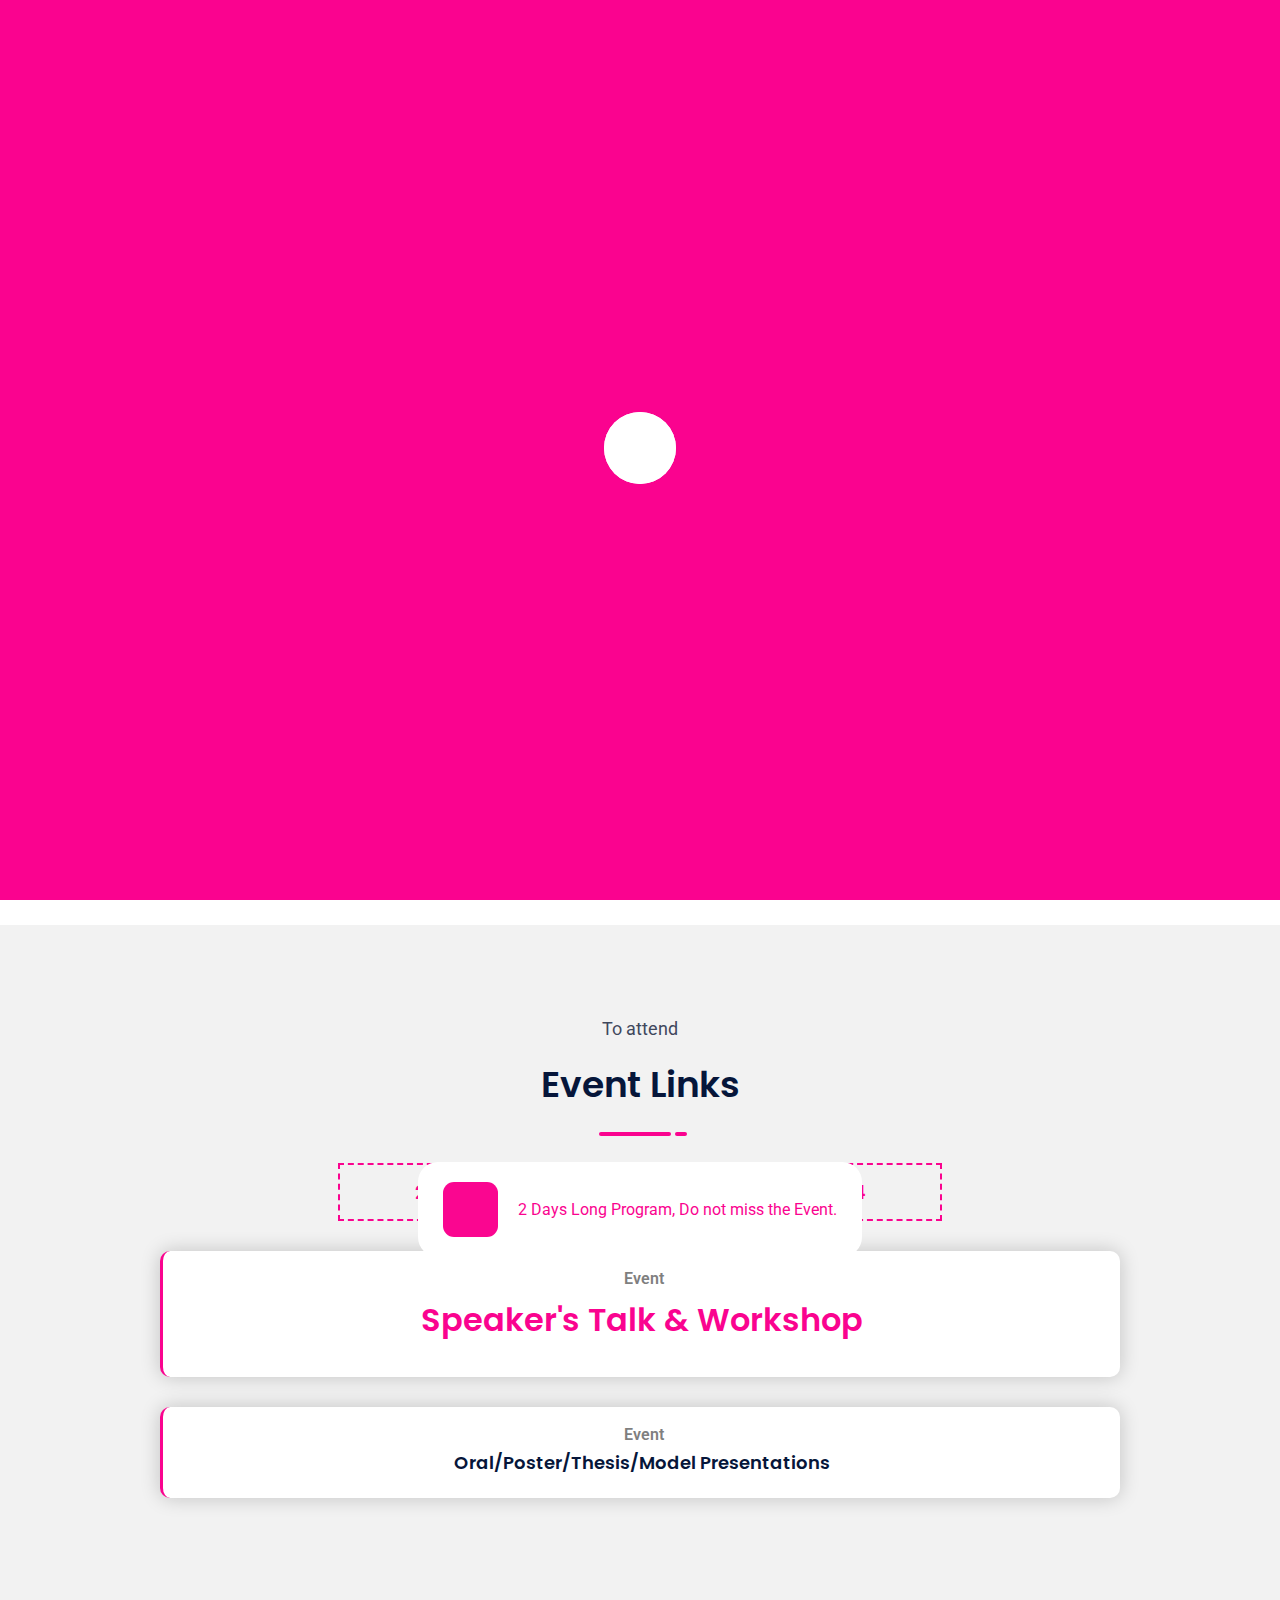
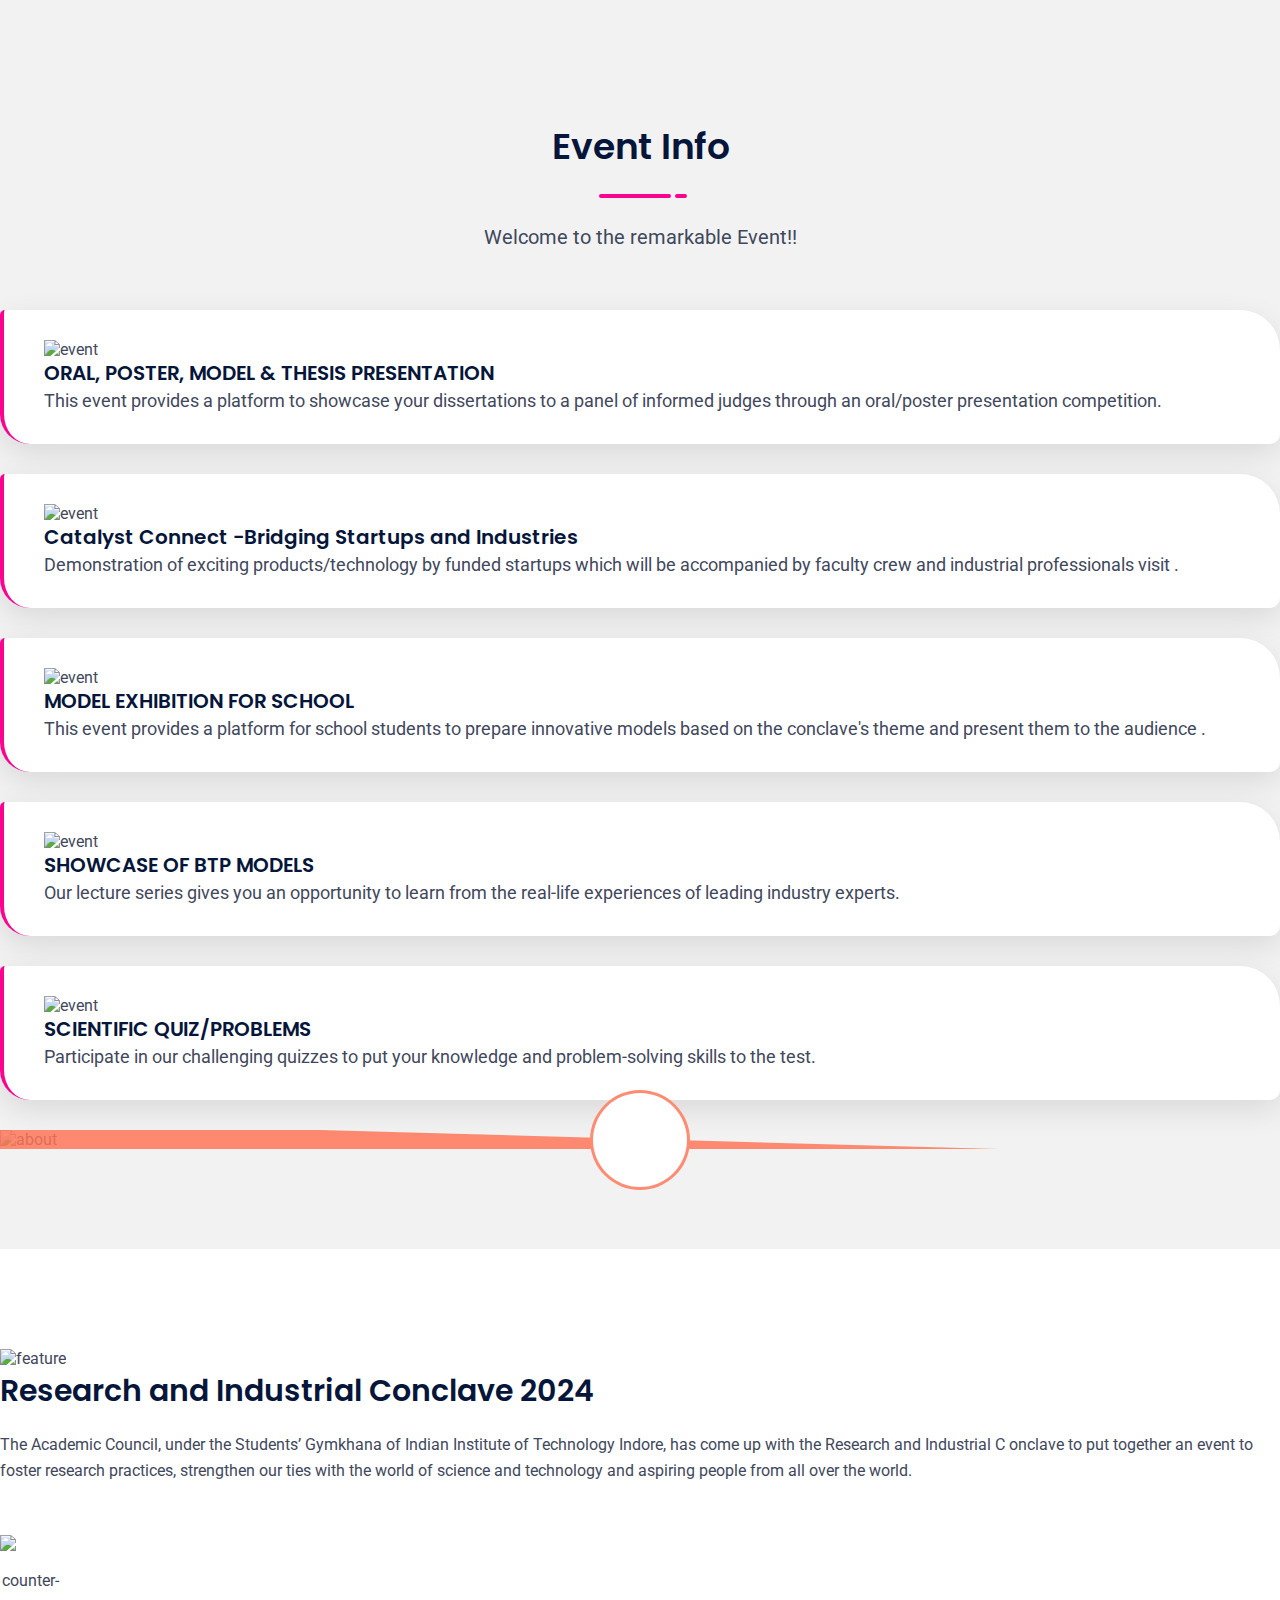
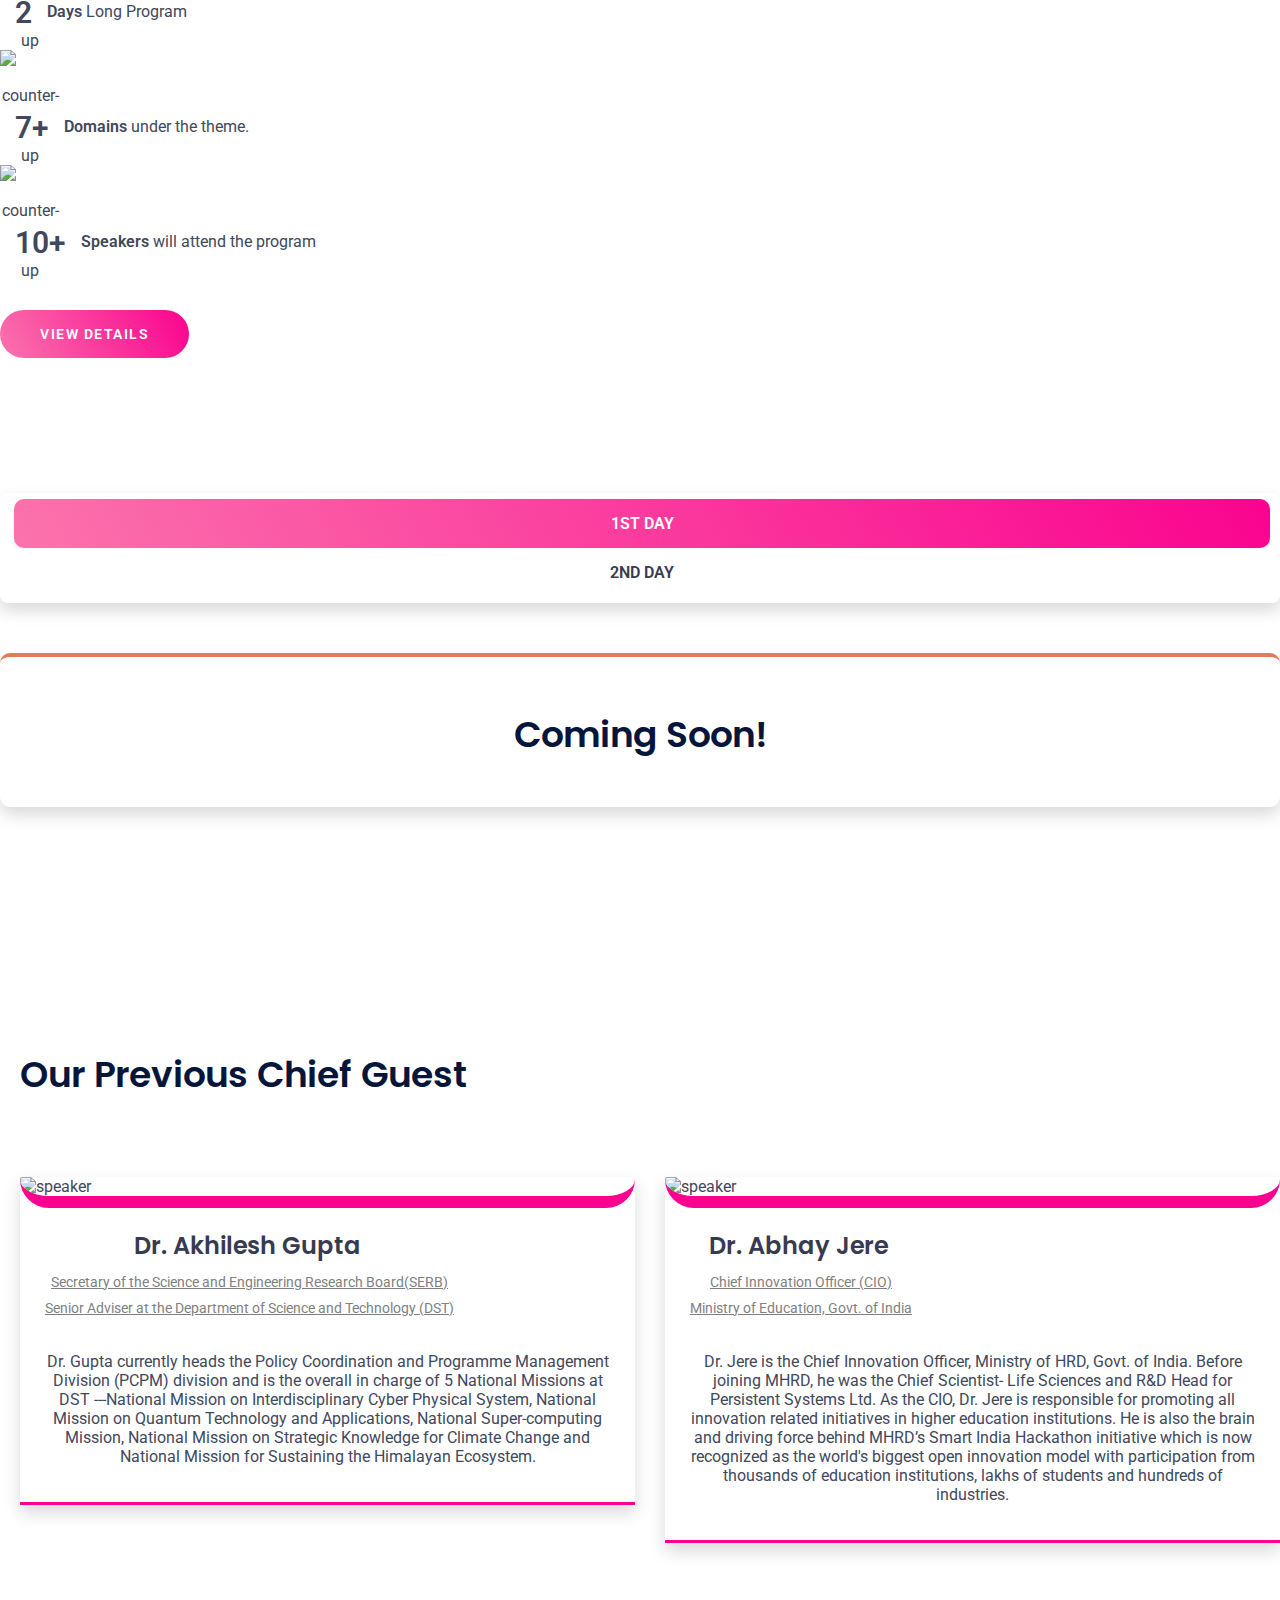
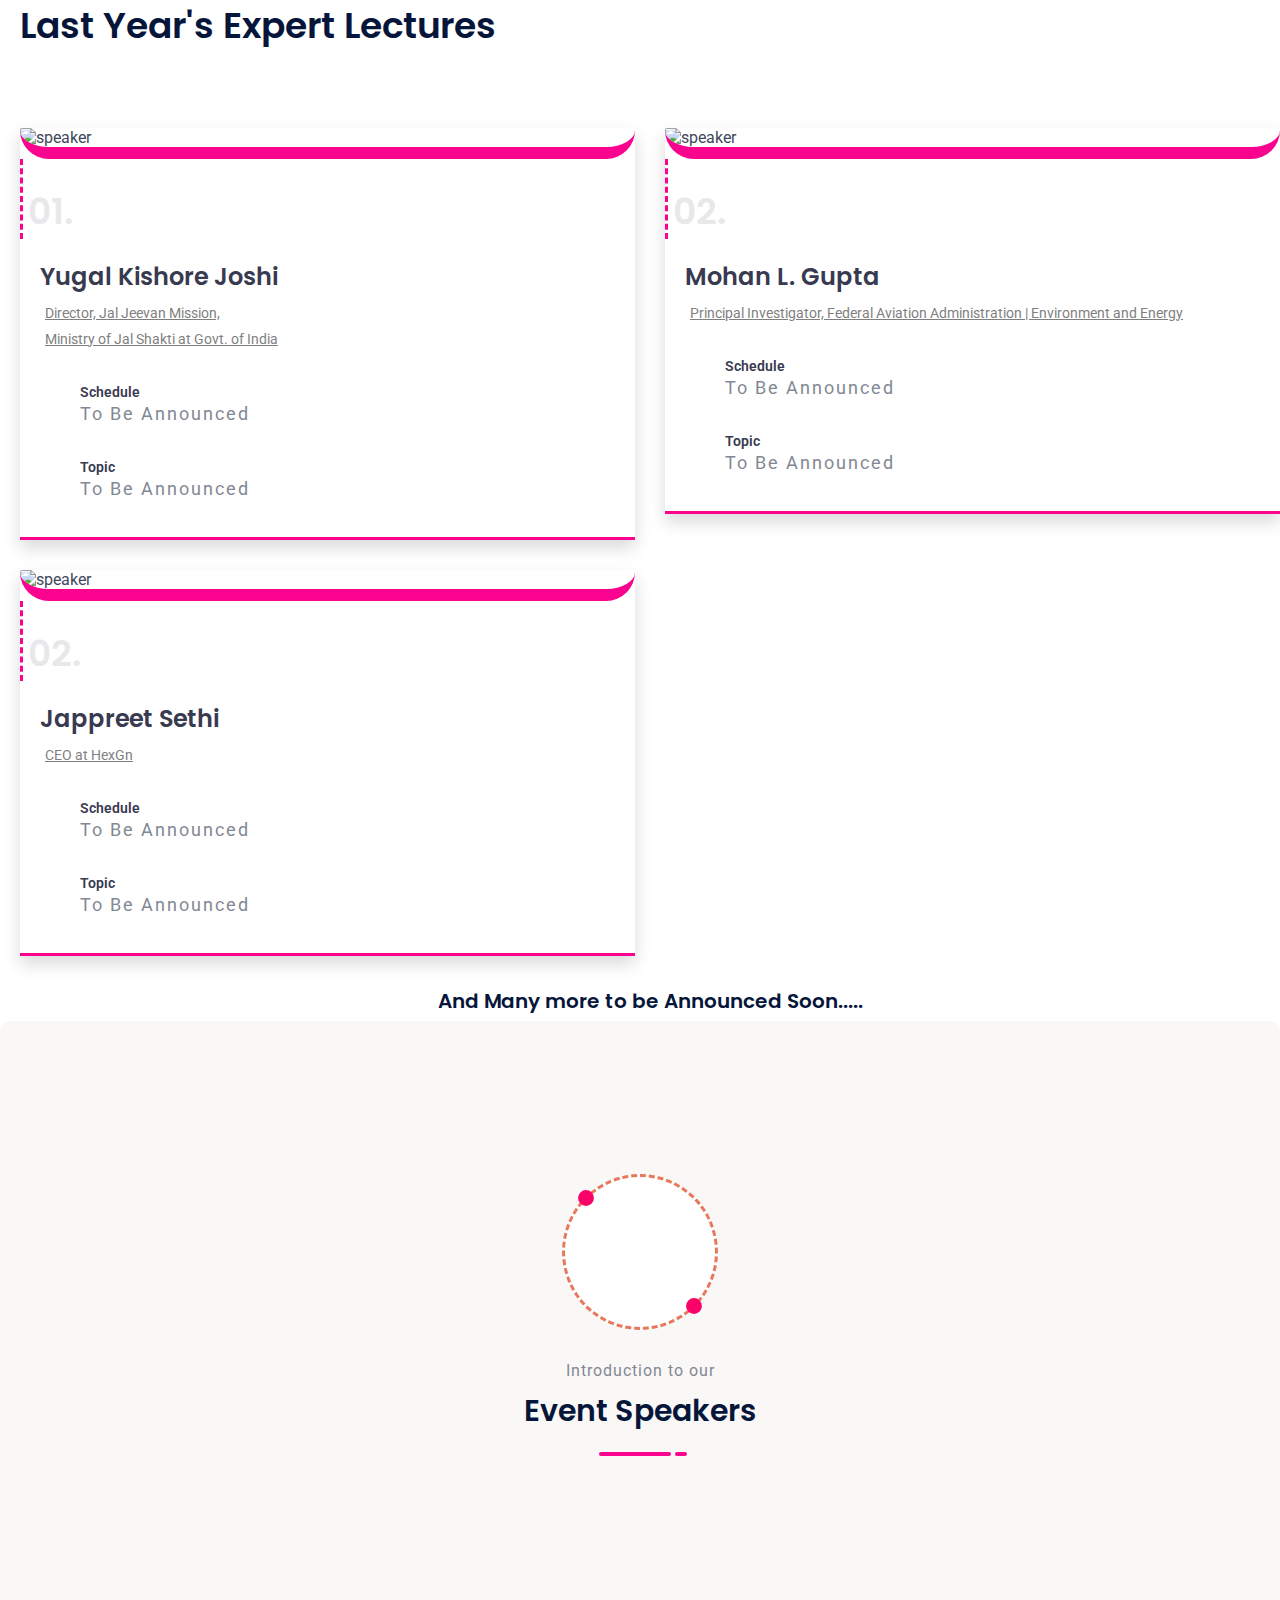
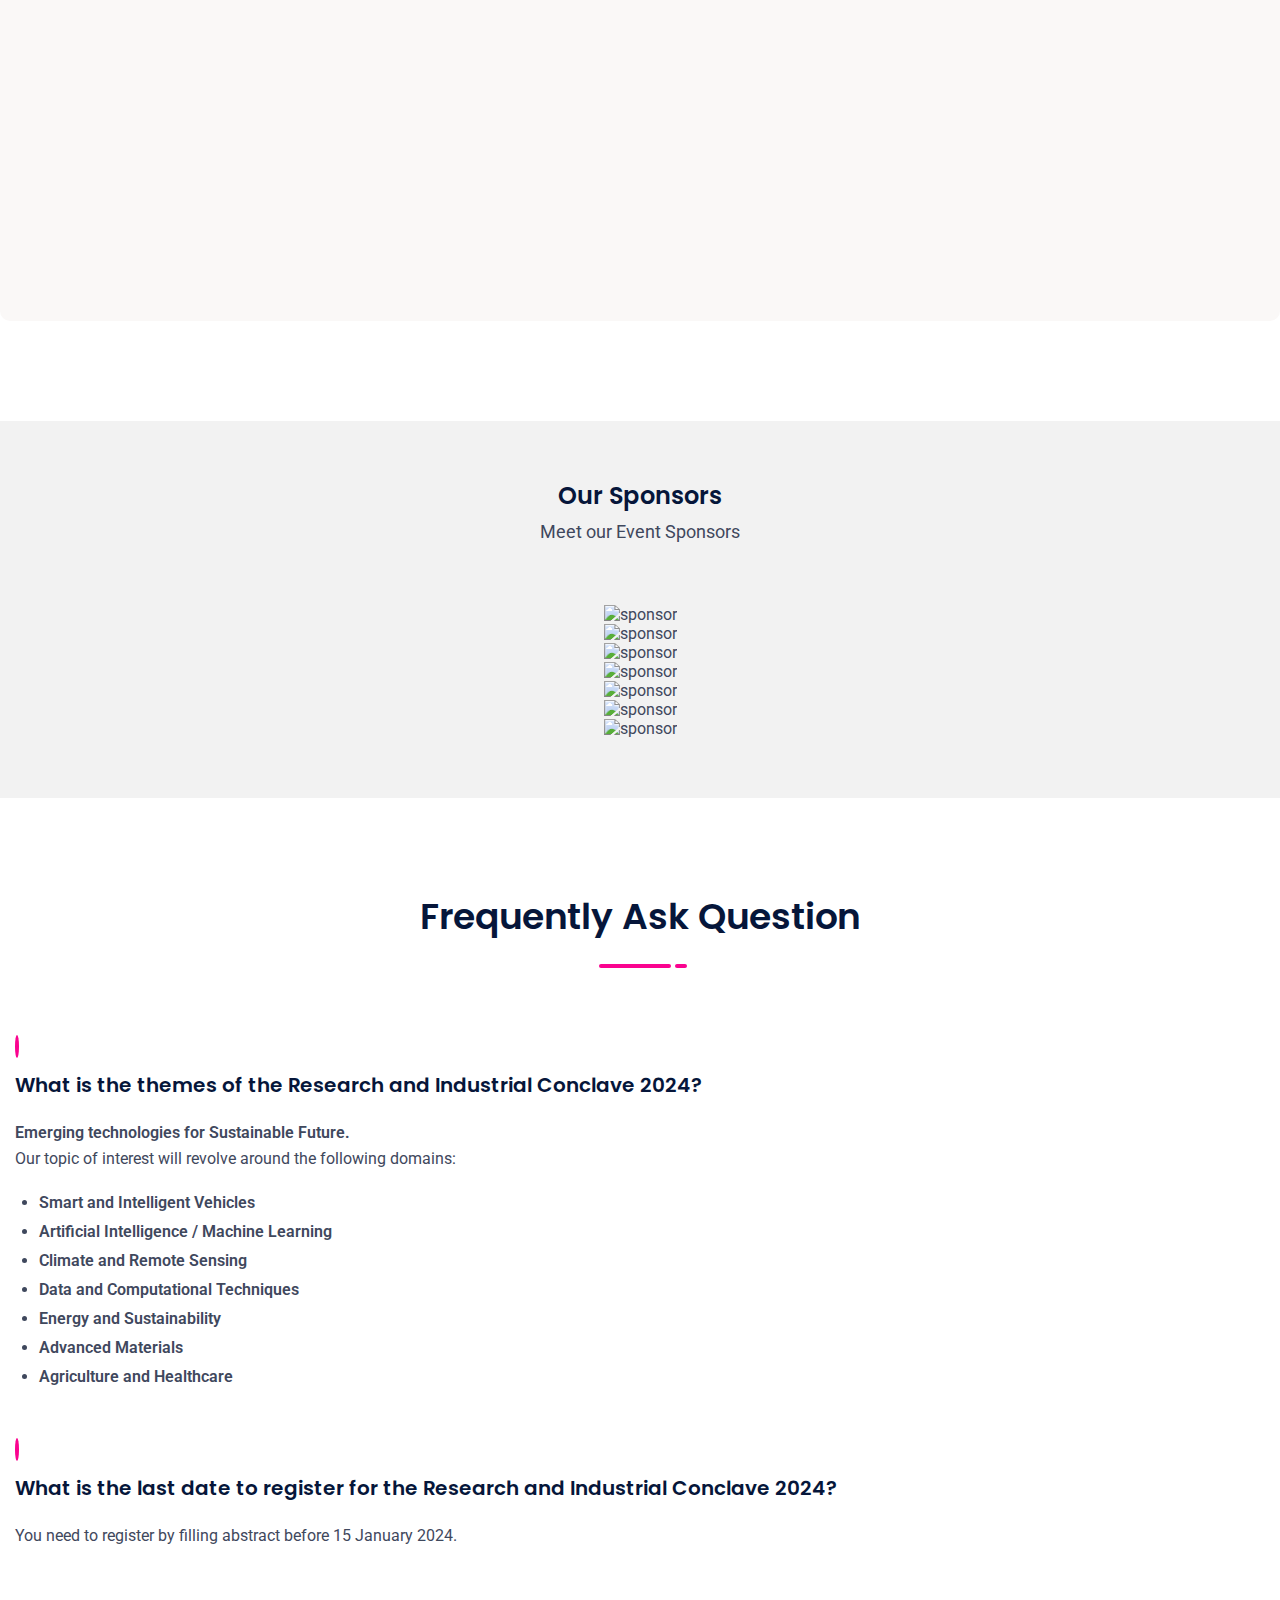
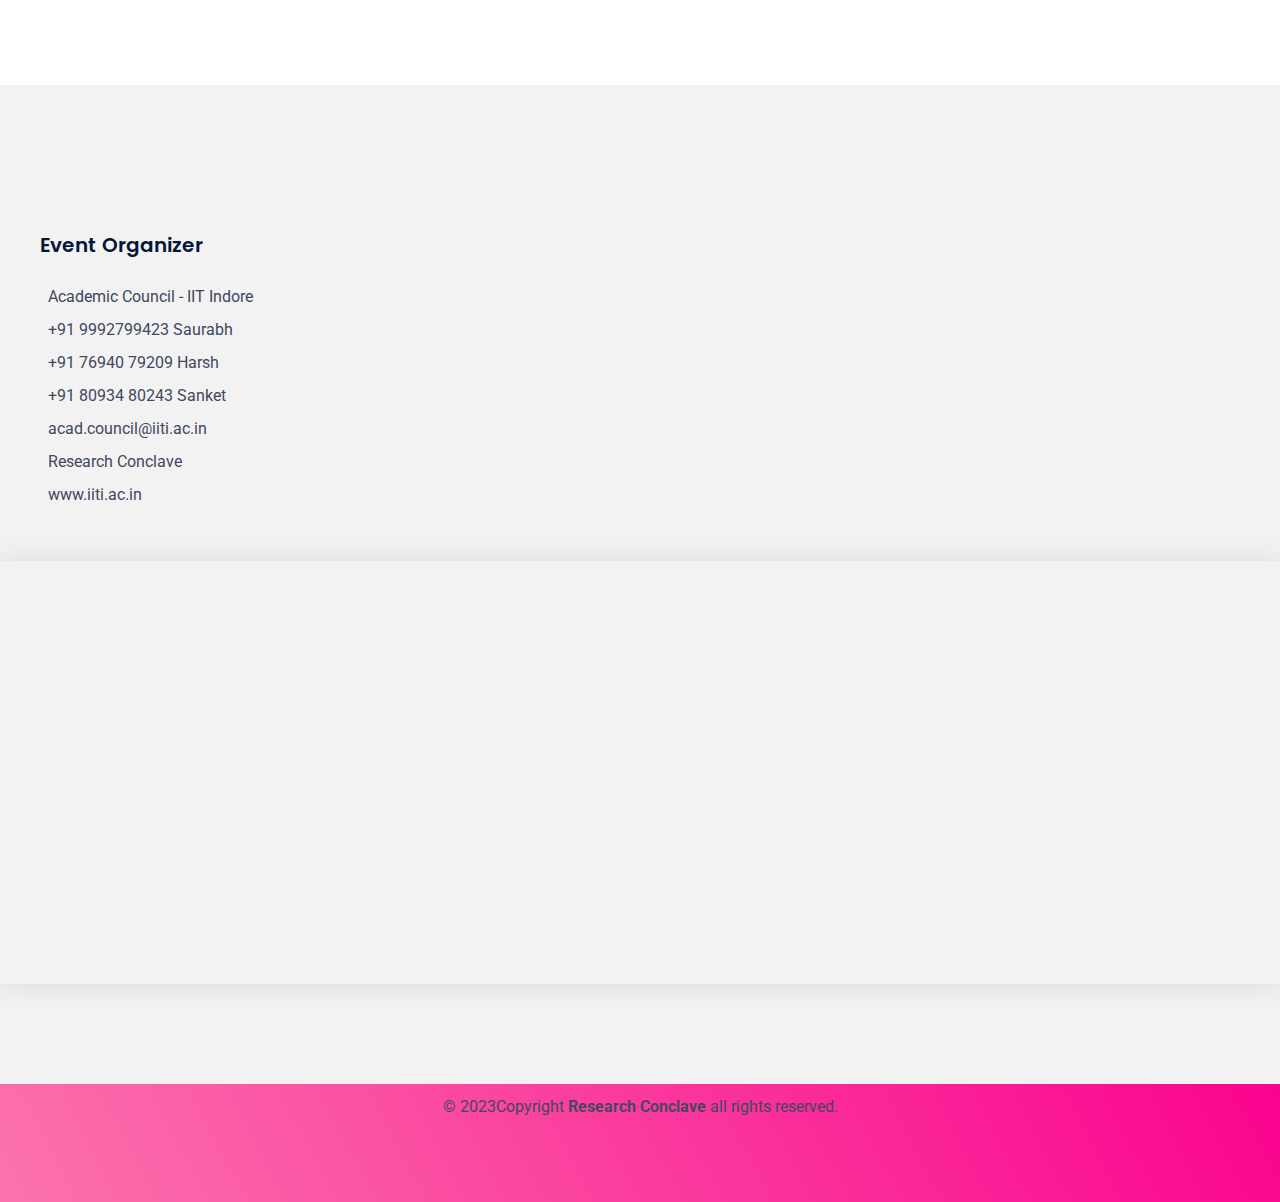
==== commit f381095e: "adds merch page and data" ====
--- a/index.html
+++ b/index.html
@@ -87,7 +87,7 @@
                                     <li><a href="people2022.html">2022</a></li>
                                 </div>
                             
-                            <!-- <li><a href="merch.html">Buy Merch</a></li> -->
+                            <li><a href="merch.html">Buy Merch</a></li>
                             <li class="active accordion"><a>Download</a></li>
                                 <!-- <ul class="submenu"> -->
                                 <div class="panel">
@@ -166,7 +166,7 @@
                                             <li class=""><a href="people2022.html">2022</a></li>
                                         </ul>
                                     </li>
-                                    <!-- <li><a href="merch.html">Buy Merch</a></li> -->
+                                    <li><a href="merch.html">Buy Merch</a></li>
                                     
                                     <li class="active">
                                         <a href="#">Download</a>
@@ -464,7 +464,7 @@
 
 
     <!-- Registeration -->
-    <section class="conferench-section">
+    <!-- <section class="conferench-section">
         <div class="conferench-area">
             <div class="container container-1310">
                 <div class="conferench-counter">
@@ -500,7 +500,7 @@
             data-effect="linear">
             <span>RESEARCH & INDUSTRIAL CONCLAVE 2024</span>
         </div>
-    </section>
+    </section> -->
 
 
     <section class="event-section bg-ash padding-tb">
@@ -1678,10 +1678,11 @@
                         <ul class="widget-list">
                             <li><i class="fas fa-paper-plane"></i> Academic Council - IIT Indore
                             </li>
-                            <li><i class="fas fa-phone"></i> +91 98189 35108 Shubham </li>
+                            <li><i class="fas fa-phone"></i> +91 9992799423 Saurabh </li>
+                         
                             <li><i class="fas fa-phone"></i> +91 76940 79209 Harsh</li>
                             <li><i class="fas fa-phone"></i> +91 80934 80243 Sanket </li>
-                            <li><i class="fas fa-phone"></i> +91 76940 79209 Harsh</li>
+                    
                             <li><i class="far fa-envelope-open"></i> <a
                                     href="mailto:acad.council@iiti.ac.in">acad.council@iiti.ac.in</a>
                             </li>
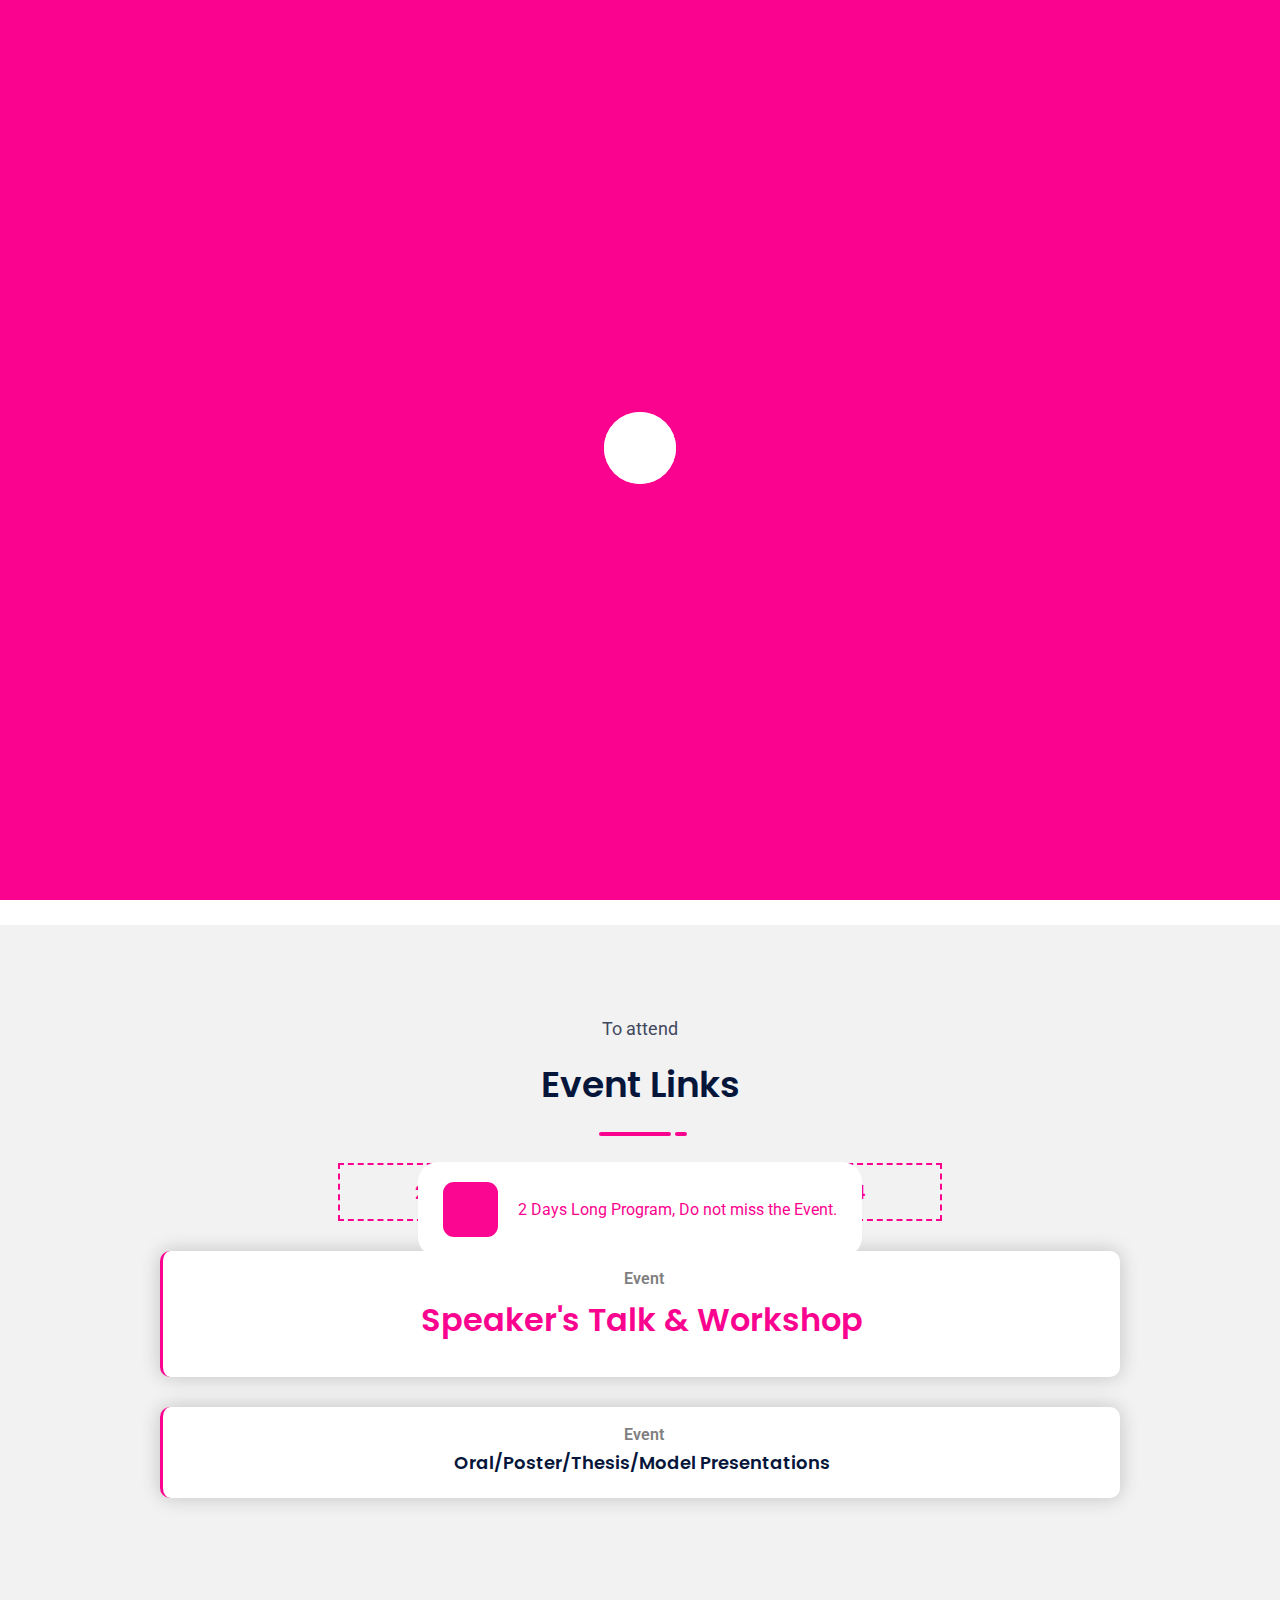
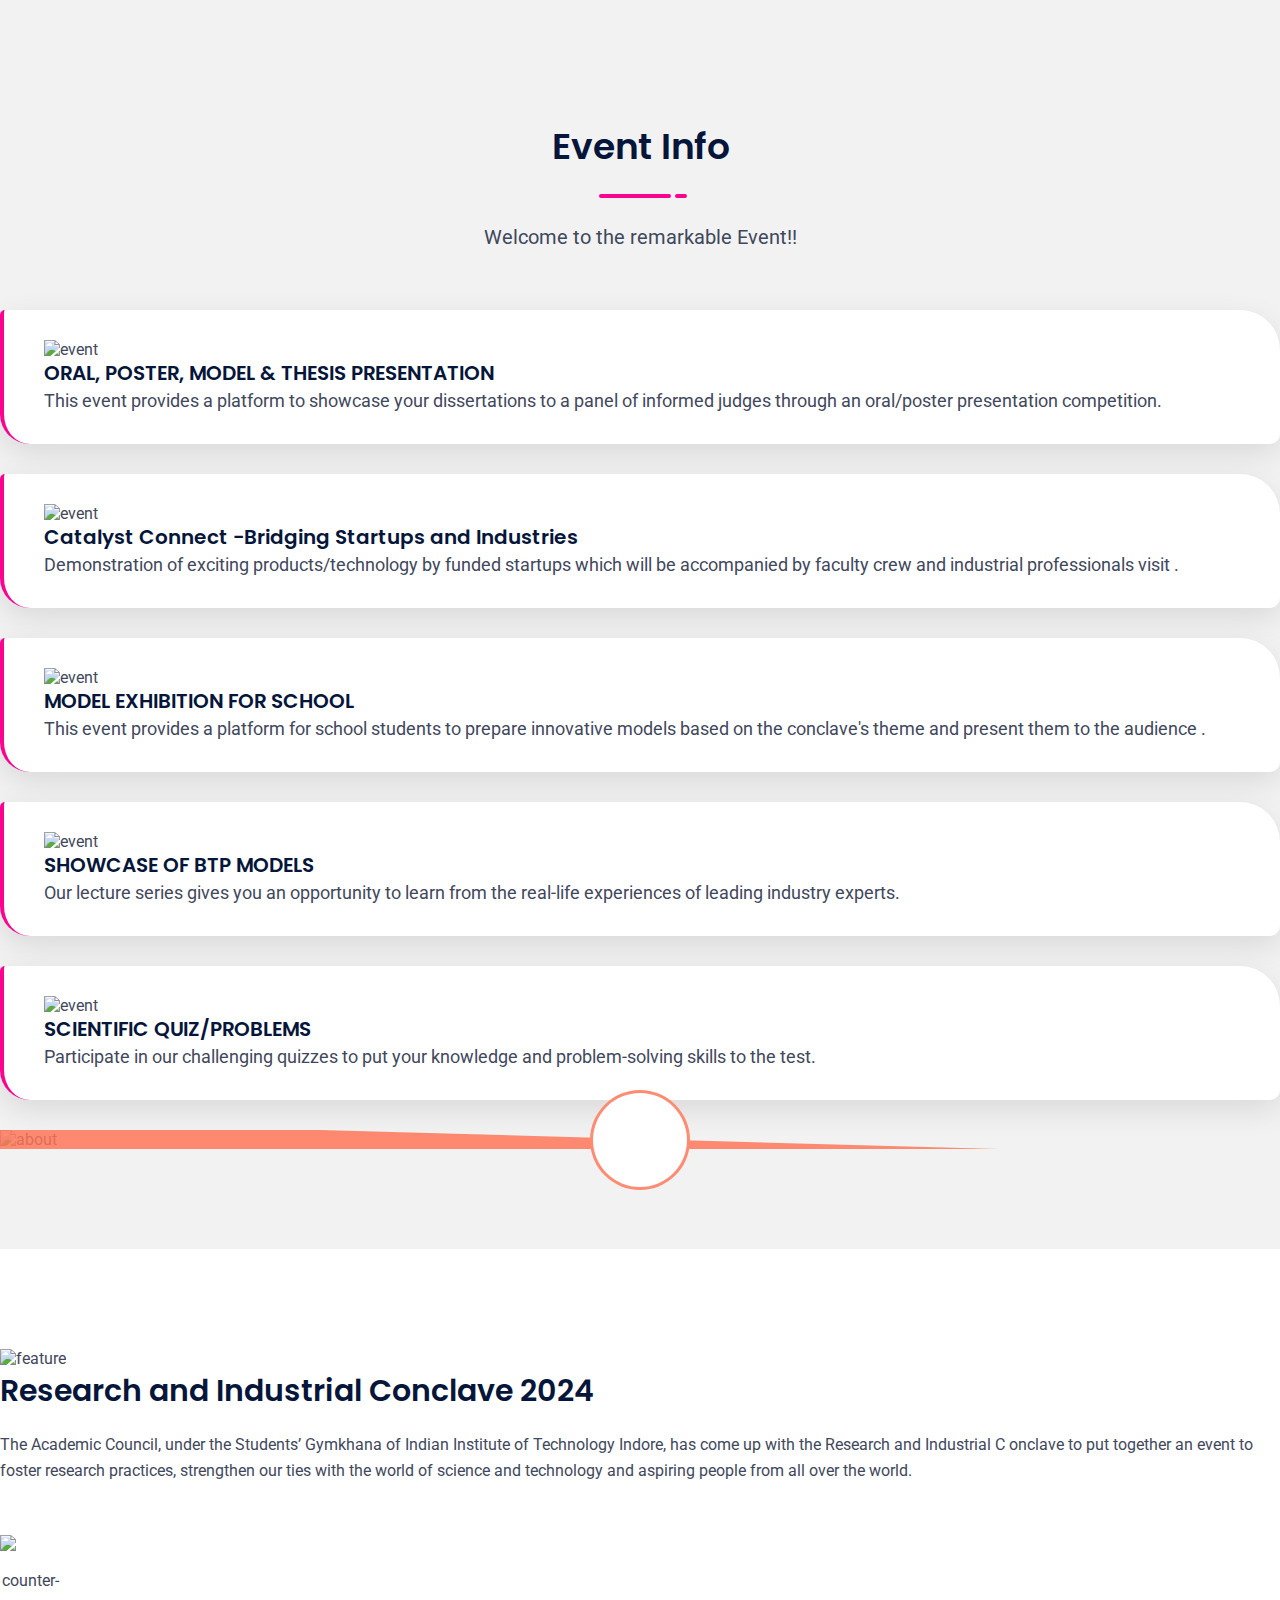
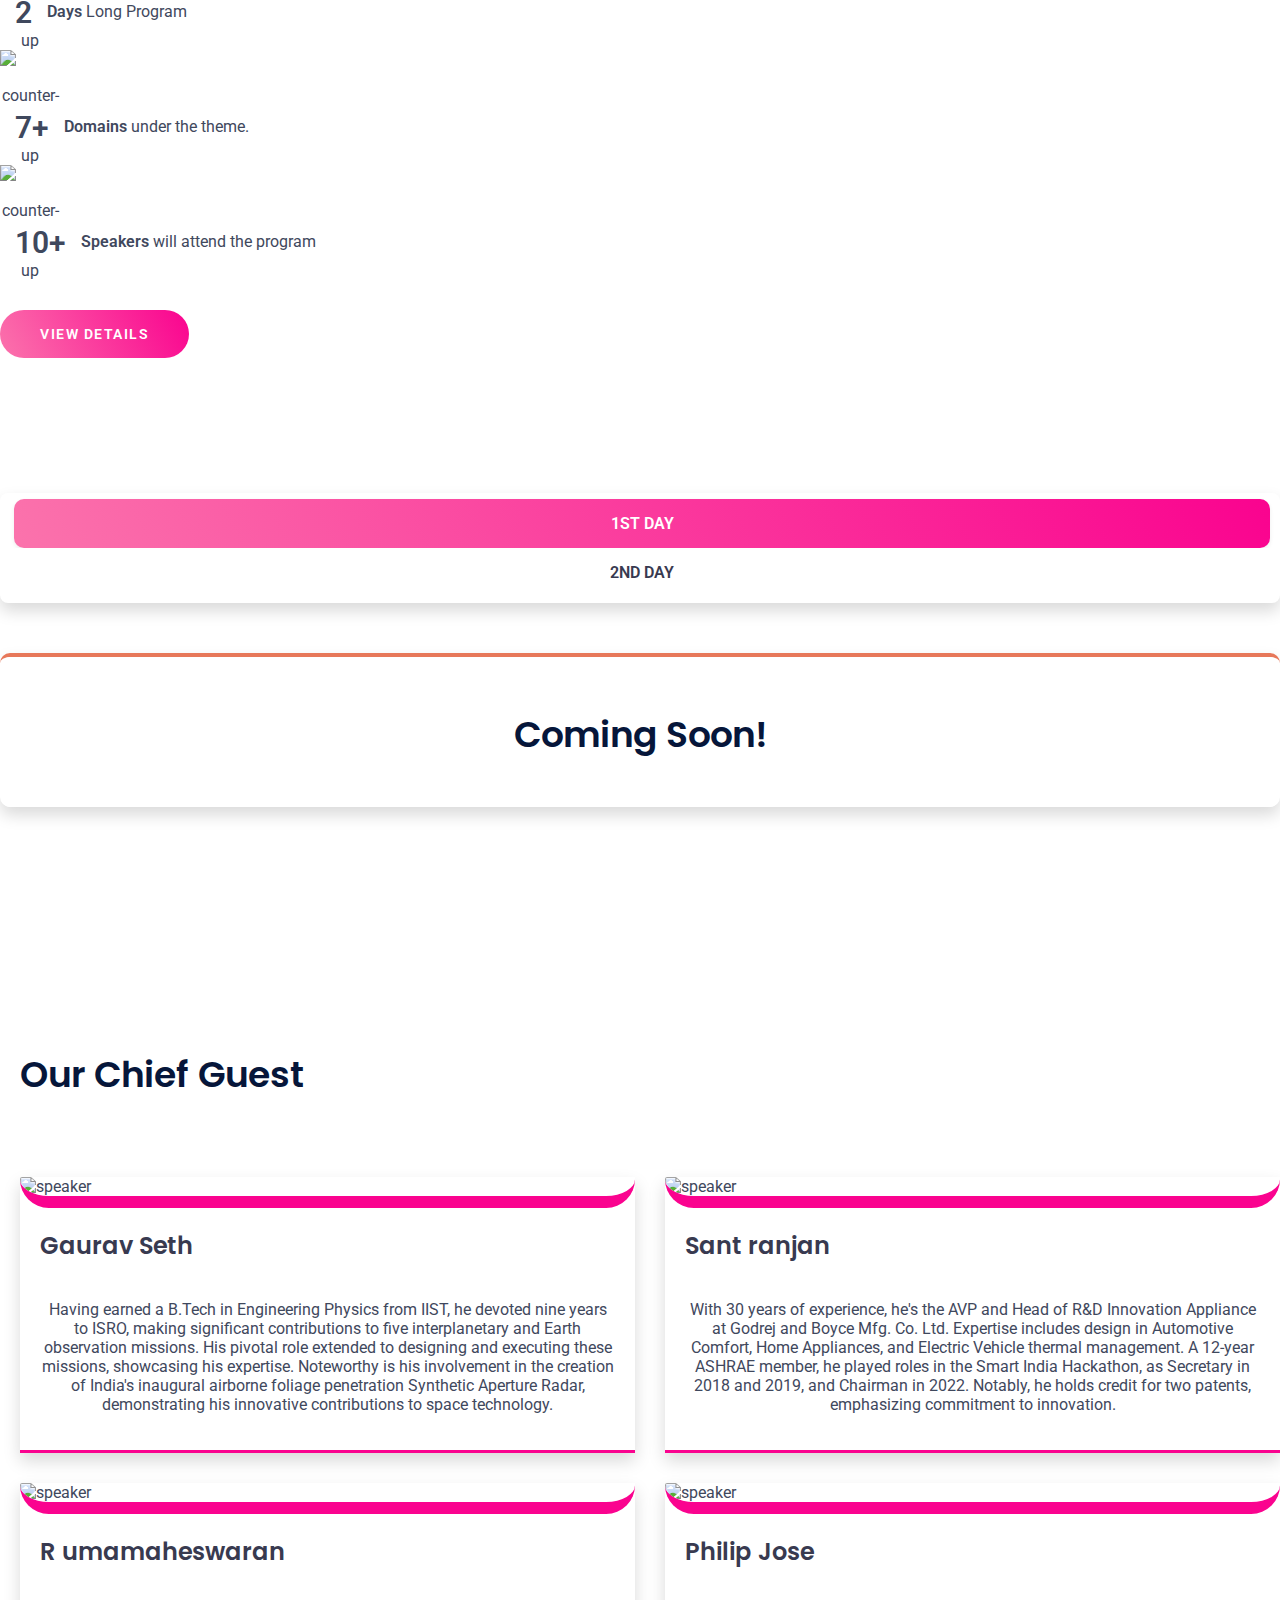
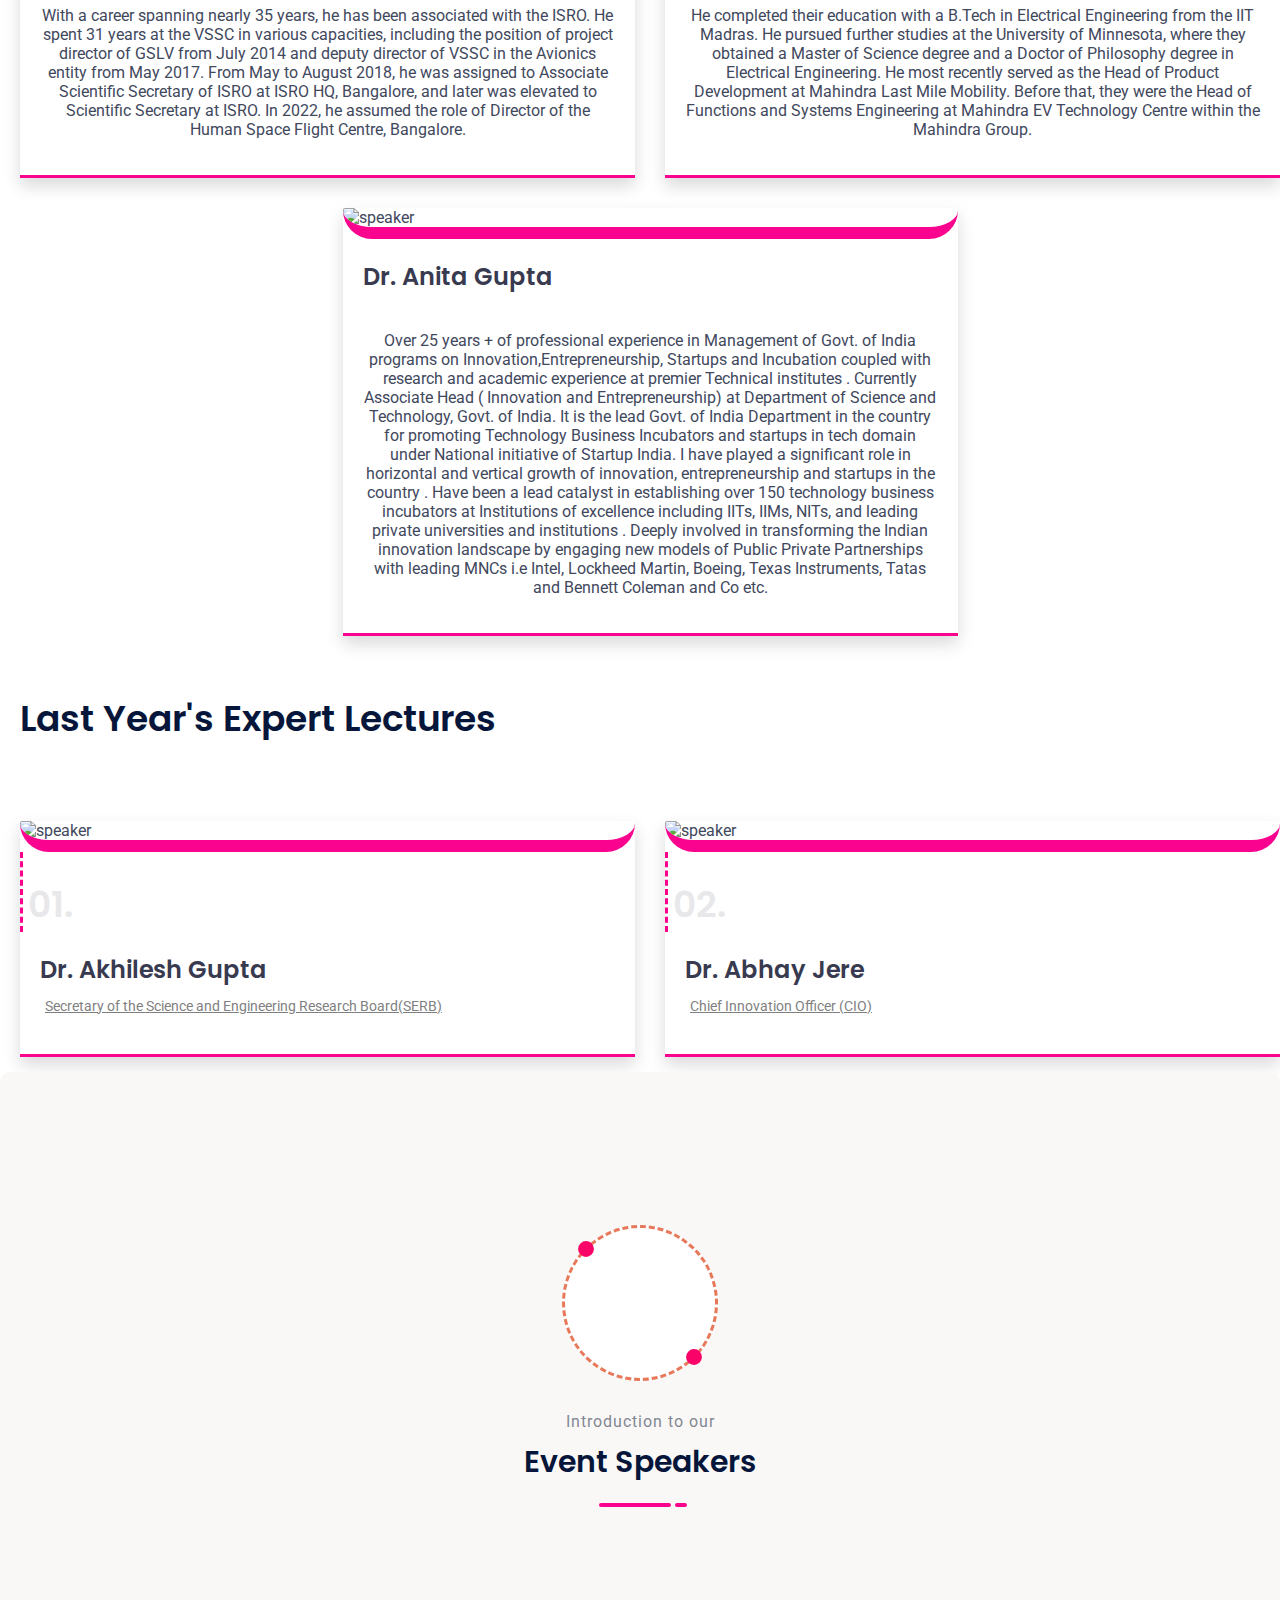
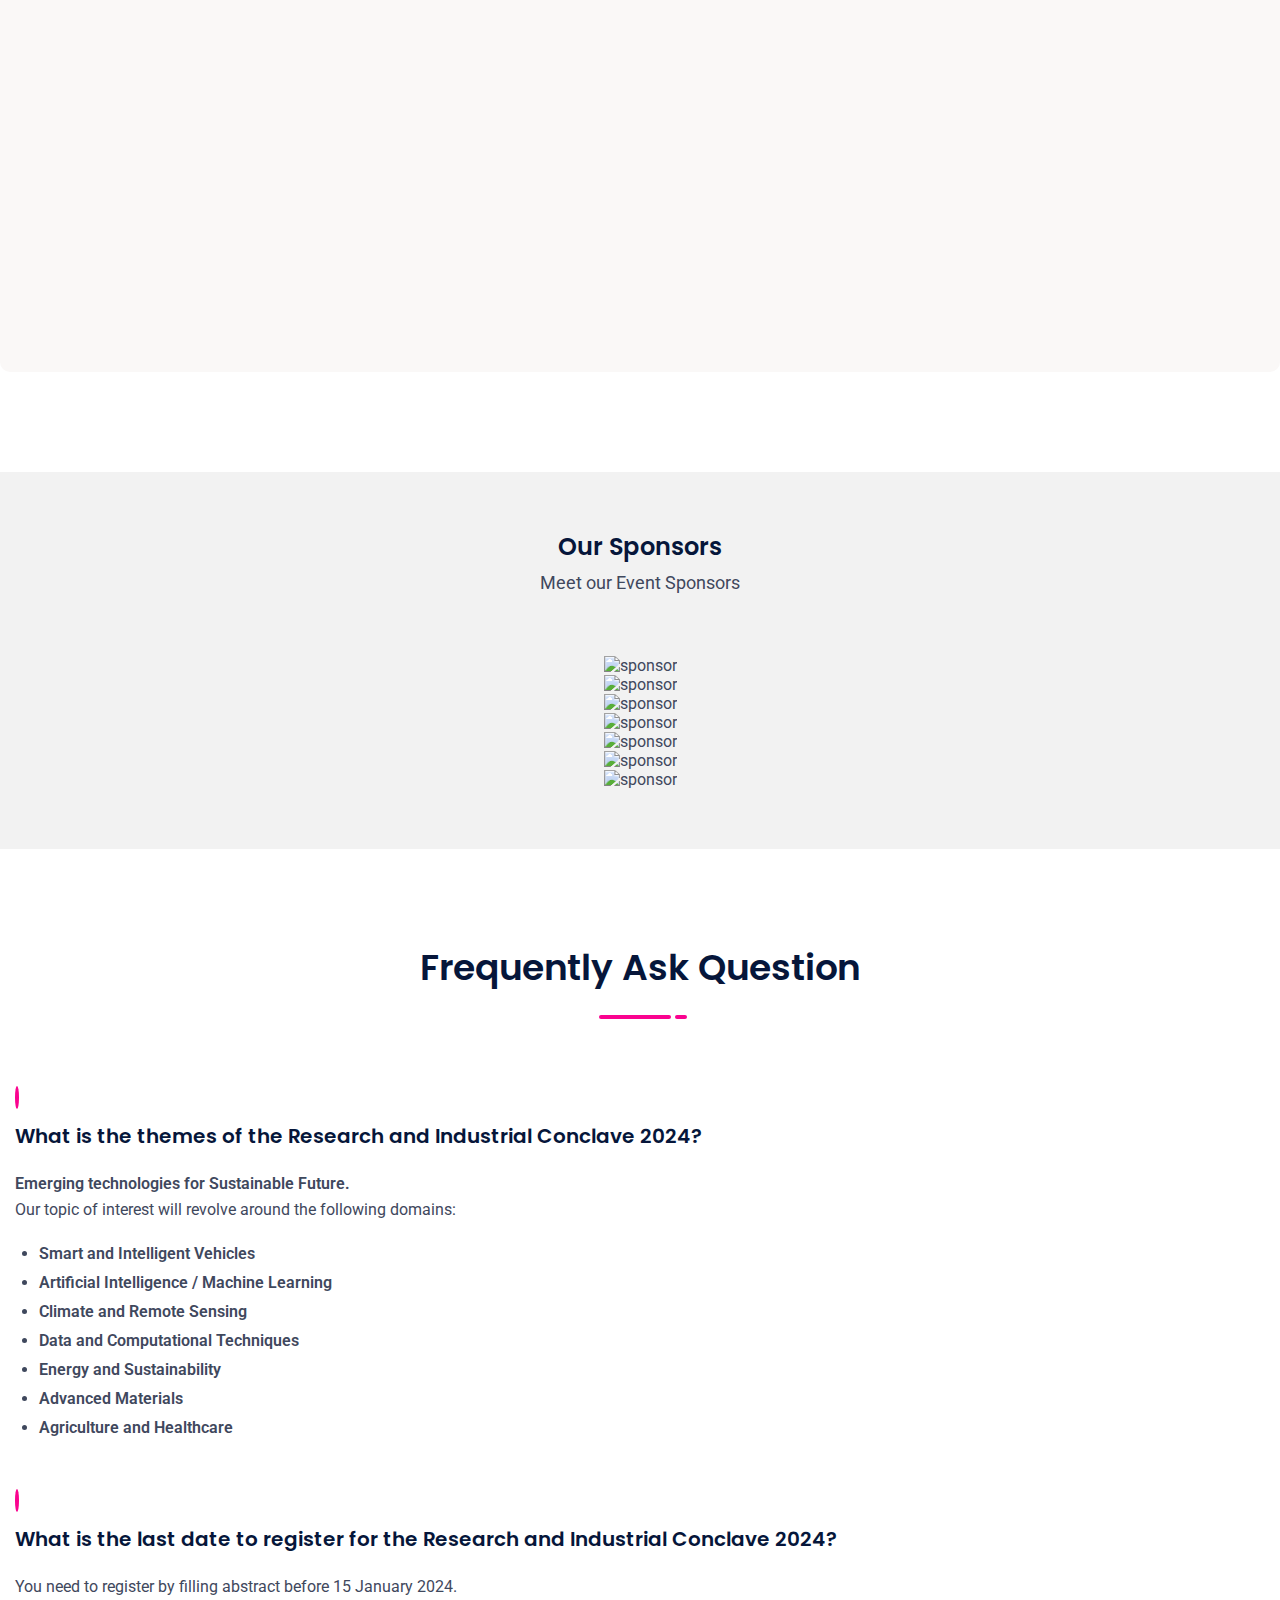
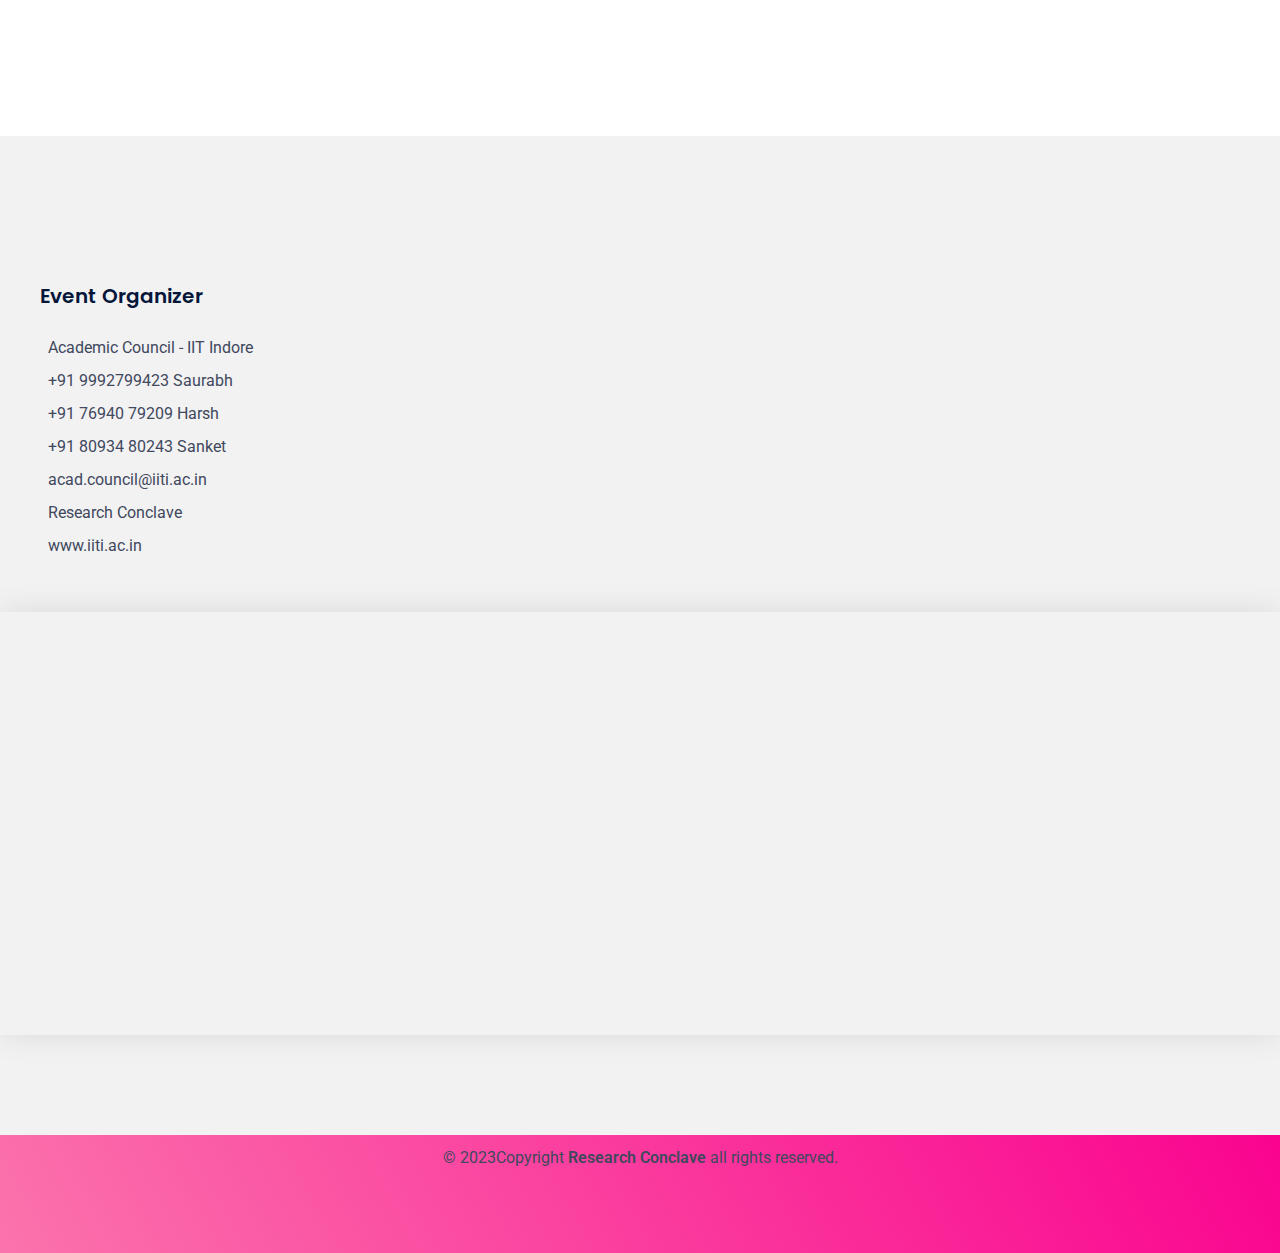
==== commit 47035476: "adds poster" ====
--- a/index.html
+++ b/index.html
@@ -50,6 +50,7 @@
         <nav class="mobile-header primary-menu d-lg-none bg-white">
             <div class="header-logo">
                 <a href="/" class="logo"><img src="assets/images/logo/logo.png" alt="logo"></a>
+
                 <a href="/" class="logo">
 
                 </a>
@@ -82,54 +83,55 @@
                             <li><a href="event.html">Event</a></li>
                             <li><a href="sponsors.html">Sponsors</a></li>
                             <li class="active accordion"><a>People</a></li>
-                                <div class="panel">
-                                    <li><a href="people2023.html">2023</a></li>
-                                    <li><a href="people2022.html">2022</a></li>
-                                </div>
-                            
+                            <div class="panel">
+                                <li><a href="people2024.html">2024</a></li>
+                                <li><a href="people2023.html">2023</a></li>
+                                <li><a href="people2022.html">2022</a></li>
+                            </div>
+
                             <li><a href="merch.html">Buy Merch</a></li>
                             <li class="active accordion"><a>Download</a></li>
-                                <!-- <ul class="submenu"> -->
+                            <!-- <ul class="submenu"> -->
+                            <div class="panel">
+                                <li class="accordion"><a>2024</a></li>
                                 <div class="panel">
-                                    <li class="accordion"><a>2024</a></li>
-                                    <div class="panel">
-                                            <li><a href="./assets/files/2024/RIC_Brochure.pdf" target="_blank"
-                                                download="RC_Brochure">Brochure</a>
-                                            </li>
-                                            <!-- <li><a href="./assets/files/2023/scientific_quiz.pdf" target="_blank">Scientific
+                                    <li><a href="./assets/files/2024/RIC_Brochure.pdf" target="_blank"
+                                            download="RC_Brochure">Brochure</a>
+                                    </li>
+                                    <!-- <li><a href="./assets/files/2023/scientific_quiz.pdf" target="_blank">Scientific
                                                 Quiz</a></li>
                                             <li><a href="./assets/files/2023/workshop_details.pdf" target="_blank">Workshop
                                                 Details</a></li> -->
-                                            <!-- <li><a href="./assets/files/2023/RIC_Template.doc" target="_blank">Abstract
+                                    <!-- <li><a href="./assets/files/2023/RIC_Template.doc" target="_blank">Abstract
                                                 Template</a></li> -->
-                                    </div>
-                                    <li class="accordion"><a>2023</a></li>
-                                    <div class="panel">
-                                            <li><a href="./assets/files/2023/RIC_Brochure.pdf" target="_blank"
-                                                download="RC_Brochure">Brochure</a>
-                                            </li>
-                                            <!-- <li><a href="./assets/files/2023/scientific_quiz.pdf" target="_blank">Scientific
+                                </div>
+                                <li class="accordion"><a>2023</a></li>
+                                <div class="panel">
+                                    <li><a href="./assets/files/2023/RIC_Brochure.pdf" target="_blank"
+                                            download="RC_Brochure">Brochure</a>
+                                    </li>
+                                    <!-- <li><a href="./assets/files/2023/scientific_quiz.pdf" target="_blank">Scientific
                                                 Quiz</a></li>
                                             <li><a href="./assets/files/2023/workshop_details.pdf" target="_blank">Workshop
                                                 Details</a></li> -->
-                                            <li><a href="./assets/files/2023/RIC_Template.doc" target="_blank">Abstract
-                                                Template</a></li>
-                                    </div>
-
-                                    <li class="accordion"><a>2022</a></li>
-                                    <div class="panel">
-                                        <li><a href="./assets/files/2022/RIC_Brochure.pdf" target="_blank"
+                                    <li><a href="./assets/files/2023/RIC_Template.doc" target="_blank">Abstract
+                                            Template</a></li>
+                                </div>
+
+                                <li class="accordion"><a>2022</a></li>
+                                <div class="panel">
+                                    <li><a href="./assets/files/2022/RIC_Brochure.pdf" target="_blank"
                                             download="RC_Brochure">Brochure</a>
-                                        </li>
-                                        <li><a href="./assets/files/2022/scientific_quiz.pdf" target="_blank">Scientific
+                                    </li>
+                                    <li><a href="./assets/files/2022/scientific_quiz.pdf" target="_blank">Scientific
                                             Quiz</a></li>
-                                        <li><a href="./assets/files/2022/workshop_details.pdf" target="_blank">Workshop
+                                    <li><a href="./assets/files/2022/workshop_details.pdf" target="_blank">Workshop
                                             Details</a></li>
-                                        <li><a href="./assets/files/2022/RIC_Template.doc" target="_blank">Abstract
+                                    <li><a href="./assets/files/2022/RIC_Template.doc" target="_blank">Abstract
                                             Template</a></li>
-                                    </div>
-                                </div>
-                                <!-- </ul> -->
+                                </div>
+                            </div>
+                            <!-- </ul> -->
                             </li>
                             <li><a href="registration.html">Register</a></li>
                         </ul>
@@ -161,57 +163,61 @@
                                     <li class="">
                                         <a href="people2023.html">People</a>
                                         <ul class="submenu">
-                                            <li class=""><a href="people2023.html">2023</a>
-                                            </li>
+                                            <li><a href="people2024.html">2024</a></li>
+                                            <li class=""><a href="people2023.html">2023</a></li>
                                             <li class=""><a href="people2022.html">2022</a></li>
                                         </ul>
                                     </li>
                                     <li><a href="merch.html">Buy Merch</a></li>
-                                    
+
                                     <li class="active">
                                         <a href="#">Download</a>
                                         <ul class="submenu">
                                             <li class="accordion"><a>2024</a></li>
                                             <div class="panel">
                                                 <li><a href="./assets/files/2024/RIC_Brochure.pdf" target="_blank"
-                                                    download="RC_Brochure">Brochure</a>
+                                                        download="RC_Brochure">Brochure</a>
                                                 </li>
                                                 <!-- <li><a href="./assets/files/2023/scientific_quiz.pdf" target="_blank">Scientific
                                                     Quiz</a></li>
                                                 <li><a href="./assets/files/2023/workshop_details.pdf" target="_blank">Workshop
                                                     Details</a></li> -->
-                                                    <!-- <li><a href="./assets/files/2023/RIC_Template.doc" target="_blank">Abstract
+                                                <!-- <li><a href="./assets/files/2023/RIC_Template.doc" target="_blank">Abstract
                                                         Template</a></li> -->
                                             </div>
                                             <li class="accordion"><a>2023</a></li>
                                             <div class="panel">
                                                 <li><a href="./assets/files/2023/RIC_Brochure.pdf" target="_blank"
-                                                    download="RC_Brochure">Brochure</a>
+                                                        download="RC_Brochure">Brochure</a>
                                                 </li>
                                                 <!-- <li><a href="./assets/files/2023/scientific_quiz.pdf" target="_blank">Scientific
                                                     Quiz</a></li>
                                                 <li><a href="./assets/files/2023/workshop_details.pdf" target="_blank">Workshop
                                                     Details</a></li> -->
-                                                    <li><a href="./assets/files/2023/RIC_Template.doc" target="_blank">Abstract
+                                                <li><a href="./assets/files/2023/RIC_Template.doc"
+                                                        target="_blank">Abstract
                                                         Template</a></li>
                                             </div>
 
                                             <li class="accordion"><a>2022</a></li>
                                             <div class="panel">
                                                 <li><a href="./assets/files/2022/RIC_Brochure.pdf" target="_blank"
-                                                    download="RC_Brochure">Brochure</a>
+                                                        download="RC_Brochure">Brochure</a>
                                                 </li>
-                                                <li><a href="./assets/files/2022/scientific_quiz.pdf" target="_blank">Scientific
-                                                    Quiz</a></li>
-                                                <li><a href="./assets/files/2022/workshop_details.pdf" target="_blank">Workshop
-                                                    Details</a></li>
-                                                <li><a href="./assets/files/2022/RIC_Template.doc" target="_blank">Abstract
-                                                    Template</a></li>
+                                                <li><a href="./assets/files/2022/scientific_quiz.pdf"
+                                                        target="_blank">Scientific
+                                                        Quiz</a></li>
+                                                <li><a href="./assets/files/2022/workshop_details.pdf"
+                                                        target="_blank">Workshop
+                                                        Details</a></li>
+                                                <li><a href="./assets/files/2022/RIC_Template.doc"
+                                                        target="_blank">Abstract
+                                                        Template</a></li>
                                             </div>
                                         </ul>
                                     </li>
-                                    
-                                        <!-- <ul class="submenu">
+
+                                    <!-- <ul class="submenu">
                                             <li class=""><a href="./assets/files/RC- Brochure.pdf"
                                                     download="RC_Brochure">2023</a>
                                                 <div>
@@ -229,7 +235,7 @@
                                                 </div>
                                             </li>
                                         </ul> -->
-                                    
+
 
                                 </ul>
                                 <a href="registration.html" class="reg-head d-none d-xl-block">Register</a>
@@ -256,10 +262,12 @@
                     <div class="banner">
                         <div class="banner-lc w-100">
                             <!-- <p><i>Academic Council, IIT Indore presents</i></p> -->
-                            <h2>RESEARCH & INDUSTRIAL CONCLAVE <font style="color: #fa0368;">2024</font></h2>
-                            <p><i>Bridging Academia and Industry for<br/>a Sustainable Future.</i></p>
+                            <h2>RESEARCH & INDUSTRIAL CONCLAVE <font style="color: #fa0368;">2024</font>
+                            </h2>
+                            <p><i>Bridging Academia and Industry for<br />a Sustainable Future.</i></p>
                             <a href="registration.html" class="btn-defult">Register Now <i
                                     class="fas fa-angle-double-right"></i></a>
+
                         </div>
                     </div>
                 </div>
@@ -535,7 +543,8 @@
                                 <div class="event-content">
                                     <h6>Catalyst Connect -Bridging Startups and Industries
                                     </h6>
-                                    <p> Demonstration of exciting products/technology by funded startups which will be accompanied by faculty crew and industrial professionals visit
+                                    <p> Demonstration of exciting products/technology by funded startups which will be
+                                        accompanied by faculty crew and industrial professionals visit
                                         .</p>
                                 </div>
                             </div>
@@ -546,9 +555,10 @@
                                     <img src="assets/images/event/03.png" alt="event">
                                 </div>
                                 <div class="event-content">
-                                    <h6>MODEL EXHIBITION FOR SCHOOL  
+                                    <h6>MODEL EXHIBITION FOR SCHOOL
                                     </h6>
-                                    <p>This event provides a platform for school students to prepare innovative models based on the conclave's theme and present them to the audience
+                                    <p>This event provides a platform for school students to prepare innovative models
+                                        based on the conclave's theme and present them to the audience
                                         .</p>
                                 </div>
                             </div>
@@ -613,7 +623,8 @@
                 </div>
                 <div class="col-lg-6">
                     <div class="feature-rs">
-                        <h3 class="wow fadeInUp" data-wow-duration="1s" data-wow-delay=".1s">Research and Industrial Conclave 2024</h3>
+                        <h3 class="wow fadeInUp" data-wow-duration="1s" data-wow-delay=".1s">Research and Industrial
+                            Conclave 2024</h3>
                         <p class="wow fadeInUp" data-wow-duration="1s" data-wow-delay=".3s">The Academic Council, under
                             the
                             Students’ Gymkhana of Indian Institute
@@ -895,7 +906,7 @@
                     <!-- Chief Guest -->
                     <div class="speaker-event">
                         <div class="speaker-title pb-3 pt-2">
-                            <h2>Our Previous Chief Guest</h2>
+                            <h2>Our Chief Guest</h2>
                             <br>
                         </div>
                         <div class="speaker-wrapper mb-4 pb-5" style="justify-content: center;">
@@ -904,22 +915,29 @@
                             <div class="speaker-item">
                                 <div class="speaker-item-inner">
                                     <div class="speaker-thumb">
-                                        <img src="assets/images/speaker/2023/akhilesh.png" alt="speaker">
+                                        <img src="assets/images/speaker/2024/gaurav.png" alt="speaker">
                                     </div>
                                     <!-- <h2>01.</h2> -->
                                     <div class="speaker-content">
                                         <div class="speaker-top">
                                             <div class="speaker-info text-center m-auto">
                                                 <center>
-                                                    <h4><a href="https://dst.gov.in/dr-akhilesh-gupta-assumes-additional-charge-secretary-serb" target="_blank">Dr. Akhilesh Gupta</a></h4>
-                                                    <p><a href="https://dst.gov.in/dr-akhilesh-gupta-assumes-additional-charge-secretary-serb" target="_blank">Secretary of the Science and Engineering Research Board(SERB)</a></p>
-                                                    <p><a href="https://dst.gov.in/dr-akhilesh-gupta-assumes-additional-charge-secretary-serb" target="_blank">Senior Adviser at the Department of Science and Technology (DST)</a></p>
+                                                    <h4><a href="https://dst.gov.in/dr-akhilesh-gupta-assumes-additional-charge-secretary-serb"
+                                                            target="_blank">Gaurav Seth</a></h4>
+                                                    <!-- <p><a href="https://dst.gov.in/dr-akhilesh-gupta-assumes-additional-charge-secretary-serb" target="_blank">Secretary of the Science and Engineering Research Board(SERB)</a></p> -->
+                                                    <!-- <p><a href="https://dst.gov.in/dr-akhilesh-gupta-assumes-additional-charge-secretary-serb" target="_blank">Senior Adviser at the Department of Science and Technology (DST)</a></p> -->
                                                 </center>
                                             </div>
                                         </div>
                                         <p>
                                             <center>
-                                                Dr. Gupta currently heads the Policy Coordination and Programme Management Division (PCPM) division and is the overall in charge of 5 National Missions at DST ---National Mission on Interdisciplinary Cyber Physical System, National Mission on Quantum Technology and Applications, National Super-computing Mission, National Mission on Strategic Knowledge for Climate Change and National Mission for Sustaining the Himalayan Ecosystem.
+                                                Having earned a B.Tech in Engineering Physics from IIST, he devoted nine
+                                                years to ISRO, making significant contributions to five interplanetary
+                                                and Earth observation missions. His pivotal role extended to designing
+                                                and executing these missions, showcasing his expertise. Noteworthy is
+                                                his involvement in the creation of India's inaugural airborne foliage
+                                                penetration Synthetic Aperture Radar, demonstrating his innovative
+                                                contributions to space technology.
                                             </center>
                                         </p>
                                         <ul></ul>
@@ -946,22 +964,28 @@
                             <div class="speaker-item">
                                 <div class="speaker-item-inner">
                                     <div class="speaker-thumb">
-                                        <img src="assets/images/speaker/2023/abhay.jpg" alt="speaker">
+                                        <img src="assets/images/speaker/2024/sant.png" alt="speaker">
                                     </div>
                                     <!-- <h2>01.</h2> -->
                                     <div class="speaker-content">
                                         <div class="speaker-top">
                                             <div class="speaker-info text-center m-auto">
                                                 <center>
-                                                    <h4><a href="https://dst.gov.in/dr-akhilesh-gupta-assumes-additional-charge-secretary-serb" target="_blank">Dr. Abhay Jere</a></h4>
-                                                    <p><a href="https://dst.gov.in/dr-akhilesh-gupta-assumes-additional-charge-secretary-serb" target="_blank">Chief Innovation Officer (CIO)</a></p>
-                                                    <p><a href="https://dst.gov.in/dr-akhilesh-gupta-assumes-additional-charge-secretary-serb" target="_blank">Ministry of Education, Govt. of India</a></p>
+                                                    <h4><a href="https://dst.gov.in/dr-akhilesh-gupta-assumes-additional-charge-secretary-serb"
+                                                            target="_blank">Sant ranjan</a></h4>
+                                                    <!-- <p><a href="https://dst.gov.in/dr-akhilesh-gupta-assumes-additional-charge-secretary-serb" target="_blank">Chief Innovation Officer (CIO)</a></p> -->
+                                                    <!-- <p><a href="https://dst.gov.in/dr-akhilesh-gupta-assumes-additional-charge-secretary-serb" target="_blank">Ministry of Education, Govt. of India</a></p> -->
                                                 </center>
                                             </div>
                                         </div>
                                         <p>
                                             <center>
-                                                Dr. Jere is the Chief Innovation Officer, Ministry of HRD, Govt. of India. Before joining MHRD, he was the Chief Scientist- Life Sciences and R&D Head for Persistent Systems Ltd. As the CIO, Dr. Jere is responsible for promoting all innovation related initiatives in higher education institutions. He is also the brain and driving force behind MHRD’s Smart India Hackathon initiative which is now recognized as the world's biggest open innovation model with participation from thousands of education institutions, lakhs of students and hundreds of industries.
+                                                With 30 years of experience, he's the AVP and Head of R&D Innovation
+                                                Appliance at Godrej and Boyce Mfg. Co. Ltd. Expertise includes design in
+                                                Automotive Comfort, Home Appliances, and Electric Vehicle thermal
+                                                management. A 12-year ASHRAE member, he played roles in the Smart India
+                                                Hackathon, as Secretary in 2018 and 2019, and Chairman in 2022. Notably,
+                                                he holds credit for two patents, emphasizing commitment to innovation.
                                             </center>
                                         </p>
                                         <ul></ul>
@@ -984,7 +1008,161 @@
                                     </div>
                                 </div>
                             </div>
-                            
+                            <div class="speaker-item">
+                                <div class="speaker-item-inner">
+                                    <div class="speaker-thumb">
+                                        <img src="assets/images/speaker/2024/ru.png" alt="speaker">
+                                    </div>
+                                    <!-- <h2>01.</h2> -->
+                                    <div class="speaker-content">
+                                        <div class="speaker-top">
+                                            <div class="speaker-info text-center m-auto">
+                                                <center>
+                                                    <h4><a href="https://dst.gov.in/dr-akhilesh-gupta-assumes-additional-charge-secretary-serb"
+                                                            target="_blank">R umamaheswaran</a></h4>
+                                                    <!-- <p><a href="https://dst.gov.in/dr-akhilesh-gupta-assumes-additional-charge-secretary-serb" target="_blank">Chief Innovation Officer (CIO)</a></p> -->
+                                                    <!-- <p><a href="https://dst.gov.in/dr-akhilesh-gupta-assumes-additional-charge-secretary-serb" target="_blank">Ministry of Education, Govt. of India</a></p> -->
+                                                </center>
+                                            </div>
+                                        </div>
+                                        <p>
+                                            <center>
+                                                With a career spanning nearly 35 years, he has been associated with the
+                                                ISRO. He spent 31 years at the VSSC in various capacities, including the
+                                                position of project director of GSLV from July 2014 and deputy director
+                                                of VSSC in the Avionics entity from May 2017. From May to August 2018,
+                                                he was assigned to Associate Scientific Secretary of ISRO at ISRO HQ,
+                                                Bangalore, and later was elevated to Scientific Secretary at ISRO. In
+                                                2022, he assumed the role of Director of the Human Space Flight Centre,
+                                                Bangalore.
+                                            </center>
+                                        </p>
+                                        <ul></ul>
+                                        <!-- <ul>
+                                            <li>
+                                                <div class="speaker-icon"><i class="far fa-clock"></i></div>
+                                                <div class="speaker-addres">
+                                                    <span>Schedule</span>
+                                                    <p>10 Feb, 2022 Time: 11:00 AM</p>
+                                                </div>
+                                            </li>
+                                            <li>
+                                                <div class="speaker-icon"><i class="fas fa-bell"></i></div>
+                                                <div class="speaker-addres">
+                                                    <span>Topic</span>
+                                                    <p>Wide Bandgap Semiconductor Technology and Applications</p>
+                                                </div>
+                                            </li>
+                                        </ul> -->
+                                    </div>
+                                </div>
+                            </div>
+                            <div class="speaker-item">
+                                <div class="speaker-item-inner">
+                                    <div class="speaker-thumb">
+                                        <img src="assets/images/speaker/2024/jose.png" alt="speaker">
+                                    </div>
+                                    <!-- <h2>01.</h2> -->
+                                    <div class="speaker-content">
+                                        <div class="speaker-top">
+                                            <div class="speaker-info text-center m-auto">
+                                                <center>
+                                                    <h4><a href="https://dst.gov.in/dr-akhilesh-gupta-assumes-additional-charge-secretary-serb"
+                                                            target="_blank">Philip Jose</a></h4>
+                                                    <!-- <p><a href="https://dst.gov.in/dr-akhilesh-gupta-assumes-additional-charge-secretary-serb" target="_blank">Chief Innovation Officer (CIO)</a></p> -->
+                                                    <!-- <p><a href="https://dst.gov.in/dr-akhilesh-gupta-assumes-additional-charge-secretary-serb" target="_blank">Ministry of Education, Govt. of India</a></p> -->
+                                                </center>
+                                            </div>
+                                        </div>
+                                        <p>
+                                            <center>
+                                                He completed their education with a B.Tech in Electrical Engineering
+                                                from the IIT Madras. He pursued further studies at the University of
+                                                Minnesota, where they obtained a Master of Science degree and a Doctor
+                                                of Philosophy degree in Electrical Engineering. He most recently served
+                                                as the Head of Product Development at Mahindra Last Mile Mobility.
+                                                Before that, they were the Head of Functions and Systems Engineering at
+                                                Mahindra EV Technology Centre within the Mahindra Group.
+                                            </center>
+                                        </p>
+                                        <ul></ul>
+                                        <!-- <ul>
+                                            <li>
+                                                <div class="speaker-icon"><i class="far fa-clock"></i></div>
+                                                <div class="speaker-addres">
+                                                    <span>Schedule</span>
+                                                    <p>10 Feb, 2022 Time: 11:00 AM</p>
+                                                </div>
+                                            </li>
+                                            <li>
+                                                <div class="speaker-icon"><i class="fas fa-bell"></i></div>
+                                                <div class="speaker-addres">
+                                                    <span>Topic</span>
+                                                    <p>Wide Bandgap Semiconductor Technology and Applications</p>
+                                                </div>
+                                            </li>
+                                        </ul> -->
+                                    </div>
+                                </div>
+                            </div>
+                            <div class="speaker-item">
+                                <div class="speaker-item-inner">
+                                    <div class="speaker-thumb">
+                                        <img src="assets/images/speaker/2024/anita.png" alt="speaker">
+                                    </div>
+                                    <!-- <h2>01.</h2> -->
+                                    <div class="speaker-content">
+                                        <div class="speaker-top">
+                                            <div class="speaker-info text-center m-auto">
+                                                <center>
+                                                    <h4><a href="https://dst.gov.in/dr-akhilesh-gupta-assumes-additional-charge-secretary-serb"
+                                                            target="_blank">Dr. Anita Gupta</a></h4>
+                                                    <!-- <p><a href="https://dst.gov.in/dr-akhilesh-gupta-assumes-additional-charge-secretary-serb" target="_blank">Chief Innovation Officer (CIO)</a></p> -->
+                                                    <!-- <p><a href="https://dst.gov.in/dr-akhilesh-gupta-assumes-additional-charge-secretary-serb" target="_blank">Ministry of Education, Govt. of India</a></p> -->
+                                                </center>
+                                            </div>
+                                        </div>
+                                        <p>
+                                            <center>
+                                                Over 25 years + of professional experience in Management of Govt. of
+                                                India programs on Innovation,Entrepreneurship, Startups and Incubation
+                                                coupled with research and academic experience at premier Technical
+                                                institutes . Currently Associate Head ( Innovation and Entrepreneurship)
+                                                at Department of Science and Technology, Govt. of India. It is the lead
+                                                Govt. of India Department in the country for promoting Technology
+                                                Business Incubators and startups in tech domain under National
+                                                initiative of Startup India.
+                                                I have played a significant role in horizontal and vertical growth of
+                                                innovation, entrepreneurship and startups in the country . Have been a
+                                                lead catalyst in establishing over 150 technology business incubators at
+                                                Institutions of excellence including IITs, IIMs, NITs, and leading
+                                                private universities and institutions . Deeply involved in transforming
+                                                the Indian innovation landscape by engaging new models of Public Private
+                                                Partnerships with leading MNCs i.e Intel, Lockheed Martin, Boeing, Texas
+                                                Instruments, Tatas and Bennett Coleman and Co etc.
+                                            </center>
+                                        </p>
+                                        <ul></ul>
+                                        <!-- <ul>
+                                            <li>
+                                                <div class="speaker-icon"><i class="far fa-clock"></i></div>
+                                                <div class="speaker-addres">
+                                                    <span>Schedule</span>
+                                                    <p>10 Feb, 2022 Time: 11:00 AM</p>
+                                                </div>
+                                            </li>
+                                            <li>
+                                                <div class="speaker-icon"><i class="fas fa-bell"></i></div>
+                                                <div class="speaker-addres">
+                                                    <span>Topic</span>
+                                                    <p>Wide Bandgap Semiconductor Technology and Applications</p>
+                                                </div>
+                                            </li>
+                                        </ul> -->
+                                    </div>
+                                </div>
+                            </div>
+
                         </div>
                     </div>
 
@@ -1000,14 +1178,87 @@
                             <div class="speaker-item">
                                 <div class="speaker-item-inner">
                                     <div class="speaker-thumb">
-                                        <img src="assets/images/speaker/2023/yugal.jpg" alt="speaker">
+                                        <img src="assets/images/speaker/2023/akhilesh.png" alt="speaker">
                                     </div>
                                     <h2>01.</h2>
                                     <div class="speaker-content">
                                         <div class="speaker-top">
                                             <div class="speaker-info text-center m-auto text-center m-auto">
-                                                <h4><a href="https://www.linkedin.com/in/yugal-kishore-joshi-42246422/" target="_blank">Yugal Kishore Joshi </a></h4>
-                                                <p><a href="https://www.linkedin.com/in/yugal-kishore-joshi-42246422/" target="_blank">Director, Jal Jeevan Mission,<br>Ministry of Jal Shakti at Govt. of India</a></p>
+                                                <h4><a href="https://dst.gov.in/dr-akhilesh-gupta-assumes-additional-charge-secretary-serb"
+                                                        target="_blank">Dr. Akhilesh Gupta</a></h4>
+                                                <p><a href="https://dst.gov.in/dr-akhilesh-gupta-assumes-additional-charge-secretary-serb"
+                                                        target="_blank">Secretary of the Science and Engineering
+                                                        Research Board(SERB)</a></p>
+                                            </div>
+                                        </div>
+                                        <!-- <ul>
+                                            <li>
+                                                <div class="speaker-icon"><i class="far fa-clock"></i></div>
+                                                <div class="speaker-addres">
+                                                    <span>Schedule</span>
+                                                    <p>To Be Announced</p>
+                                                </div>
+                                            </li>
+                                            <li>
+                                                <div class="speaker-icon"><i class="fas fa-bell"></i></div>
+                                                <div class="speaker-addres">
+                                                    <span>Topic</span>
+                                                    <p>To Be Announced</p>
+                                                </div>
+                                            </li>
+                                        </ul> -->
+                                    </div>
+                                </div>
+                            </div>
+
+                            <div class="speaker-item">
+                                <div class="speaker-item-inner">
+                                    <div class="speaker-thumb">
+                                        <img src="assets/images/speaker/2023/abhay.jpg" alt="speaker">
+                                    </div>
+                                    <h2>02.</h2>
+                                    <div class="speaker-content">
+                                        <div class="speaker-top">
+                                            <div class="speaker-info text-center m-auto text-center m-auto">
+                                                <h4><a href="https://www.researchgate.net/profile/Mohan-Gupta-9"
+                                                        target="_blank">Dr. Abhay Jere</a></h4>
+                                                <p><a href="https://www.researchgate.net/profile/Mohan-Gupta-9"
+                                                        target="_blank">Chief Innovation Officer (CIO)</a></p>
+                                            </div>
+                                        </div>
+                                        <!-- <ul>
+                                            <li>
+                                                <div class="speaker-icon"><i class="far fa-clock"></i></div>
+                                                <div class="speaker-addres">
+                                                    <span>Schedule</span>
+                                                    <p>To Be Announced</p>
+                                                </div>
+                                            </li>
+                                            <li>
+                                                <div class="speaker-icon"><i class="fas fa-bell"></i></div>
+                                                <div class="speaker-addres">
+                                                    <span>Topic</span>
+                                                    <p>To Be Announced</p>
+                                                </div>
+                                            </li>
+                                        </ul> -->
+                                    </div>
+                                </div>
+                            </div>
+
+                            <!-- <div class="speaker-item">
+                                <div class="speaker-item-inner">
+                                    <div class="speaker-thumb">
+                                        <img src="assets/images/speaker/2023/jappreet.jpg" alt="speaker">
+                                    </div>
+                                    <h2>02.</h2>
+                                    <div class="speaker-content">
+                                        <div class="speaker-top">
+                                            <div class="speaker-info text-center m-auto text-center m-auto">
+                                                <h4><a href="https://www.linkedin.com/in/jappreetsethi/"
+                                                        target="_blank">Jappreet Sethi</a></h4>
+                                                <p><a href="https://www.linkedin.com/in/jappreetsethi/"
+                                                        target="_blank">CEO at HexGn</a></p>
                                             </div>
                                         </div>
                                         <ul>
@@ -1028,77 +1279,11 @@
                                         </ul>
                                     </div>
                                 </div>
-                            </div>
-
-                            <div class="speaker-item">
-                                <div class="speaker-item-inner">
-                                    <div class="speaker-thumb">
-                                        <img src="assets/images/speaker/2023/mohan.jpg" alt="speaker">
-                                    </div>
-                                    <h2>02.</h2>
-                                    <div class="speaker-content">
-                                        <div class="speaker-top">
-                                            <div class="speaker-info text-center m-auto text-center m-auto">
-                                                <h4><a href="https://www.researchgate.net/profile/Mohan-Gupta-9" target="_blank">Mohan L. Gupta</a></h4>
-                                                <p><a href="https://www.researchgate.net/profile/Mohan-Gupta-9" target="_blank">Principal Investigator, Federal Aviation Administration | Environment and Energy</a></p>
-                                            </div>
-                                        </div>
-                                        <ul>
-                                            <li>
-                                                <div class="speaker-icon"><i class="far fa-clock"></i></div>
-                                                <div class="speaker-addres">
-                                                    <span>Schedule</span>
-                                                    <p>To Be Announced</p>
-                                                </div>
-                                            </li>
-                                            <li>
-                                                <div class="speaker-icon"><i class="fas fa-bell"></i></div>
-                                                <div class="speaker-addres">
-                                                    <span>Topic</span>
-                                                    <p>To Be Announced</p>
-                                                </div>
-                                            </li>
-                                        </ul>
-                                    </div>
-                                </div>
-                            </div>
-
-                            <div class="speaker-item">
-                                <div class="speaker-item-inner">
-                                    <div class="speaker-thumb">
-                                        <img src="assets/images/speaker/2023/jappreet.jpg" alt="speaker">
-                                    </div>
-                                    <h2>02.</h2>
-                                    <div class="speaker-content">
-                                        <div class="speaker-top">
-                                            <div class="speaker-info text-center m-auto text-center m-auto">
-                                                <h4><a href="https://www.linkedin.com/in/jappreetsethi/" target="_blank">Jappreet Sethi</a></h4>
-                                                <p><a href="https://www.linkedin.com/in/jappreetsethi/" target="_blank">CEO at HexGn</a></p>
-                                            </div>
-                                        </div>
-                                        <ul>
-                                            <li>
-                                                <div class="speaker-icon"><i class="far fa-clock"></i></div>
-                                                <div class="speaker-addres">
-                                                    <span>Schedule</span>
-                                                    <p>To Be Announced</p>
-                                                </div>
-                                            </li>
-                                            <li>
-                                                <div class="speaker-icon"><i class="fas fa-bell"></i></div>
-                                                <div class="speaker-addres">
-                                                    <span>Topic</span>
-                                                    <p>To Be Announced</p>
-                                                </div>
-                                            </li>
-                                        </ul>
-                                    </div>
-                                </div>
-                            </div>
-
-                            <div style="text-align: center; width: 100%; padding-top: 10px;">
+                            </div> -->
+
+                            <!-- <div style="text-align: center; width: 100%; padding-top: 10px;">
                                 <h5>And Many more to be Announced Soon.....</h5>
-                            </div>
+                            </div> -->
                         </div>
                     </div>
 
@@ -1126,7 +1311,8 @@
                                                     <div class="speaker-top">
                                                         <div class="speaker-info text-center m-auto">
                                                             <h4><a href="#">Hareesh Chandrasekar </a></h4>
-                                                            <p><a href="#">Co-Founder at AGNIT Semiconductors Pvt Ltd</a></p>
+                                                            <p><a href="#">Co-Founder at AGNIT Semiconductors Pvt
+                                                                    Ltd</a></p>
                                                         </div>
                                                     </div>
                                                     <ul>
@@ -1141,7 +1327,8 @@
                                                             <div class="speaker-icon"><i class="fas fa-bell"></i></div>
                                                             <div class="speaker-addres">
                                                                 <span>Topic</span>
-                                                                <p>Wide Bandgap Semiconductor Technology and Applications</p>
+                                                                <p>Wide Bandgap Semiconductor Technology and
+                                                                    Applications</p>
                                                             </div>
                                                         </li>
                                                     </ul>
@@ -1159,7 +1346,8 @@
                                                     <div class="speaker-top">
                                                         <div class="speaker-info text-center m-auto">
                                                             <h4><a href="#">Dr. Chadaram Sivaji</a></h4>
-                                                            <p><a href="#">Director Department of Science and Technology</a></p>
+                                                            <p><a href="#">Director Department of Science and
+                                                                    Technology</a></p>
                                                         </div>
                                                     </div>
                                                     <ul>
@@ -1174,7 +1362,8 @@
                                                             <div class="speaker-icon"><i class="fas fa-bell"></i></div>
                                                             <div class="speaker-addres">
                                                                 <span>Topic</span>
-                                                                <p class="display-6">Science, Education and Research Ecosystems in
+                                                                <p class="display-6">Science, Education and Research
+                                                                    Ecosystems in
                                                                     India: Journey
                                                                     through time and space</p>
                                                             </div>
@@ -1228,7 +1417,8 @@
                                                     <div class="speaker-top">
                                                         <div class="speaker-info text-center m-auto">
                                                             <h4><a href="#">S. K. Varshney</a></h4>
-                                                            <p><a href="#">Scientist G at Department of Sci&Tech, GOI </a></p>
+                                                            <p><a href="#">Scientist G at Department of Sci&Tech, GOI
+                                                                </a></p>
                                                         </div>
                                                     </div>
                                                     <ul>
@@ -1243,7 +1433,8 @@
                                                             <div class="speaker-icon"><i class="fas fa-bell"></i></div>
                                                             <div class="speaker-addres">
                                                                 <span>Topic</span>
-                                                                <p>Upcoming Science, Technology and Innovation Policy of India</p>
+                                                                <p>Upcoming Science, Technology and Innovation Policy of
+                                                                    India</p>
                                                             </div>
                                                         </li>
                                                     </ul>
@@ -1262,7 +1453,8 @@
                                                     <div class="speaker-top">
                                                         <div class="speaker-info text-center m-auto">
                                                             <h4><a href="#">Dr. Pooja Devi </a></h4>
-                                                            <p><a href="#">Principle Scientist, CSIR-CSIO Chandigarh</a></p>
+                                                            <p><a href="#">Principle Scientist, CSIR-CSIO Chandigarh</a>
+                                                            </p>
                                                         </div>
                                                     </div>
                                                     <ul>
@@ -1277,7 +1469,8 @@
                                                             <div class="speaker-icon"><i class="fas fa-bell"></i></div>
                                                             <div class="speaker-addres">
                                                                 <span>Topic</span>
-                                                                <p>Materials Engineering for Environmental Applications: Lab to Land
+                                                                <p>Materials Engineering for Environmental Applications:
+                                                                    Lab to Land
                                                                     Translation</p>
                                                             </div>
                                                         </li>
@@ -1312,7 +1505,8 @@
                                                             <div class="speaker-icon"><i class="fas fa-bell"></i></div>
                                                             <div class="speaker-addres">
                                                                 <span>Topic</span>
-                                                                <p>How EV charging technologies changing consumer preferences for
+                                                                <p>How EV charging technologies changing consumer
+                                                                    preferences for
                                                                     electric vehicle adoption</p>
                                                             </div>
                                                         </li>
@@ -1393,7 +1587,8 @@
                                                             <div class="speaker-icon"><i class="fas fa-bell"></i></div>
                                                             <div class="speaker-addres">
                                                                 <span>Topic</span>
-                                                                <p>Introduction of TCAD Silvaco for Semiconductor Devices
+                                                                <p>Introduction of TCAD Silvaco for Semiconductor
+                                                                    Devices
                                                                     Simulations</p>
                                                             </div>
                                                         </li>
@@ -1462,7 +1657,8 @@
                                                             <div class="speaker-icon"><i class="fas fa-bell"></i></div>
                                                             <div class="speaker-addres">
                                                                 <span>Topic</span>
-                                                                <p>Smart Cities and the growing need for cyber security experts</p>
+                                                                <p>Smart Cities and the growing need for cyber security
+                                                                    experts</p>
                                                             </div>
                                                         </li>
                                                     </ul>
@@ -1477,7 +1673,7 @@
                             </div>
                         </div>
                     </div>
-                    
+
                     <!-- Others button -->
                     <!-- button for past evnets dropdown -->
                     <!-- <div class="d-flex  justify-content-around">
@@ -1600,37 +1796,38 @@
                         <div class="faq-content">
                             <h5>What is the themes of the Research and Industrial Conclave 2024?</h5>
                             <p>
-                                <strong>Emerging technologies for Sustainable Future.</strong><br>Our topic of interest will revolve around the following domains:
-                                <ul>
-                                    <li>
-                                        <strong>Smart and Intelligent Vehicles</strong>
-                                    </li>
-                                    <li>
-                                        <strong>
-                                            Artificial Intelligence / Machine Learning
-                                        </strong>
-                                    </li>
-                                    <li> <strong>
+                                <strong>Emerging technologies for Sustainable Future.</strong><br>Our topic of interest
+                                will revolve around the following domains:
+                            <ul>
+                                <li>
+                                    <strong>Smart and Intelligent Vehicles</strong>
+                                </li>
+                                <li>
+                                    <strong>
+                                        Artificial Intelligence / Machine Learning
+                                    </strong>
+                                </li>
+                                <li> <strong>
                                         Climate and Remote Sensing
-                                        </strong>
-                                    </li>
-                                    <li> <strong>
+                                    </strong>
+                                </li>
+                                <li> <strong>
                                         Data and Computational Techniques
-                                        </strong>
-                                    </li>
-                                    <li> <strong>
+                                    </strong>
+                                </li>
+                                <li> <strong>
                                         Energy and Sustainability
-                                        </strong>
-                                    </li>
-                                    <li> <strong>
+                                    </strong>
+                                </li>
+                                <li> <strong>
                                         Advanced Materials
-                                        </strong>
-                                    </li>
-                                    <li> <strong>
+                                    </strong>
+                                </li>
+                                <li> <strong>
                                         Agriculture and Healthcare
-                                        </strong>
-                                    </li>
-                                </ul>
+                                    </strong>
+                                </li>
+                            </ul>
                             </p>
                             <!-- <ul>
                                 <li>
@@ -1679,10 +1876,10 @@
                             <li><i class="fas fa-paper-plane"></i> Academic Council - IIT Indore
                             </li>
                             <li><i class="fas fa-phone"></i> +91 9992799423 Saurabh </li>
-                         
+
                             <li><i class="fas fa-phone"></i> +91 76940 79209 Harsh</li>
                             <li><i class="fas fa-phone"></i> +91 80934 80243 Sanket </li>
-                    
+
                             <li><i class="far fa-envelope-open"></i> <a
                                     href="mailto:acad.council@iiti.ac.in">acad.council@iiti.ac.in</a>
                             </li>
@@ -1714,8 +1911,9 @@
                     </div>
                     <div class="footer-social">
                         <ul class="social-media d-flex flex-wrap mb-0">
-                            <li class="wow fadeInRight" data-wow-duration="1s" data-wow-delay=".3s"><a href="https://www.instagram.com/acad.council.iiti/" target="_blank"><i
-                                 class="fab fa-instagram"></i></a></li>
+                            <li class="wow fadeInRight" data-wow-duration="1s" data-wow-delay=".3s"><a
+                                    href="https://www.instagram.com/acad.council.iiti/" target="_blank"><i
+                                        class="fab fa-instagram"></i></a></li>
                             <li class="wow fadeInRight" data-wow-duration="1s" data-wow-delay=".4s"><a href="#"><i
                                         class="fab fa-linkedin-in"></i></a></li>
                             <li class="wow fadeInRight" data-wow-duration="1s" data-wow-delay=".3s"><a href="#"><i
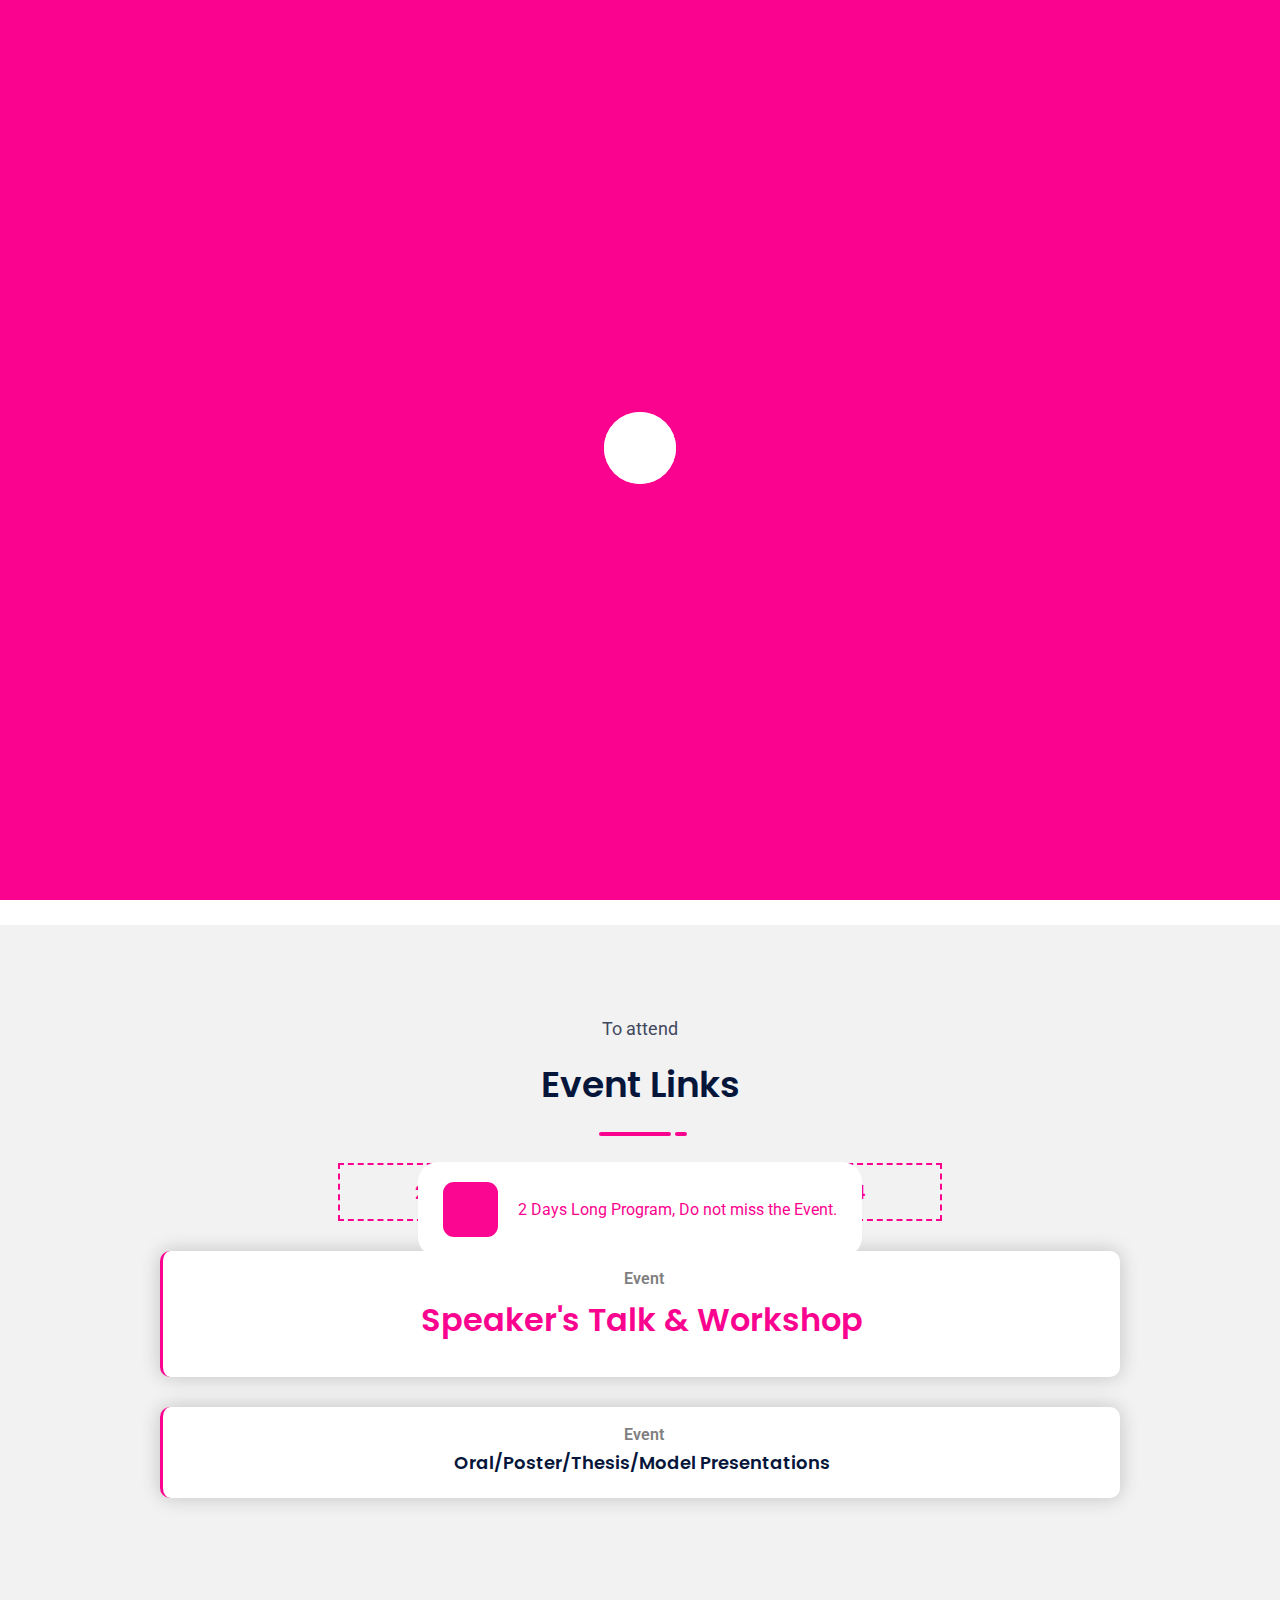
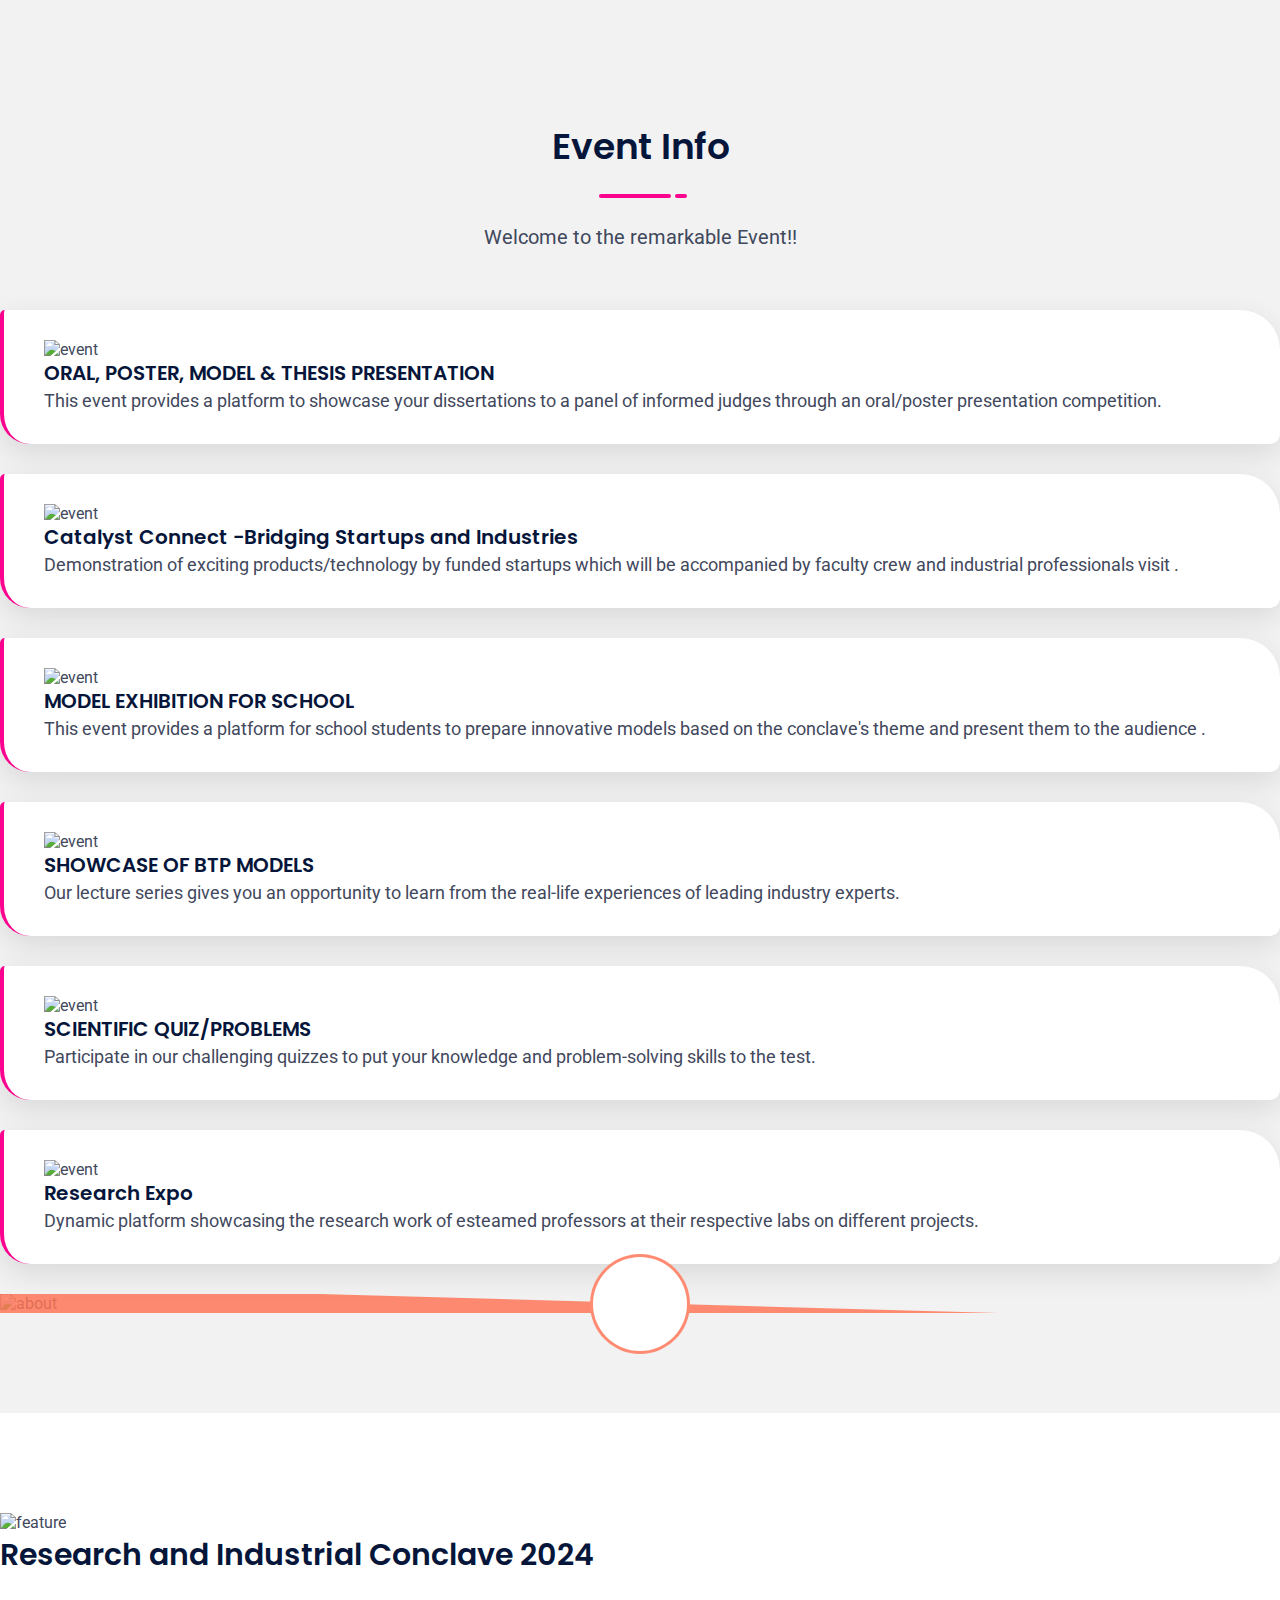
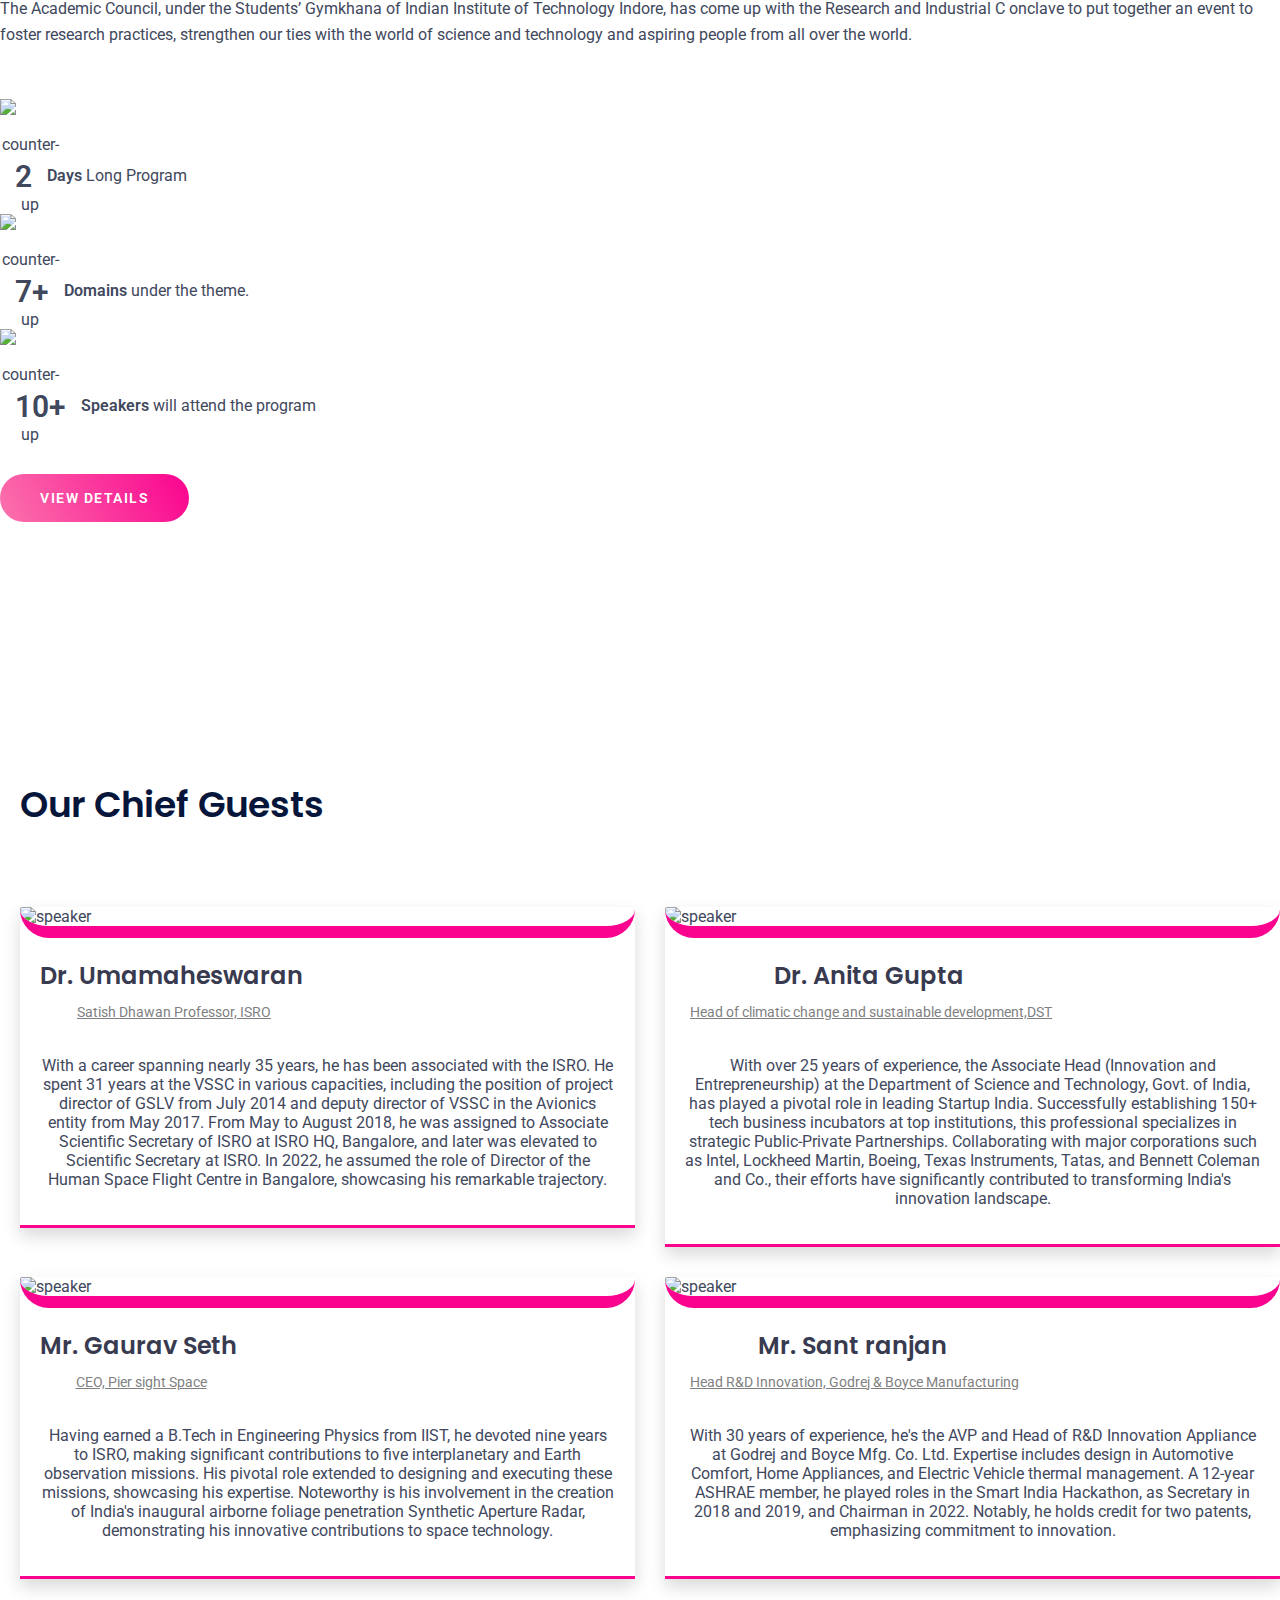
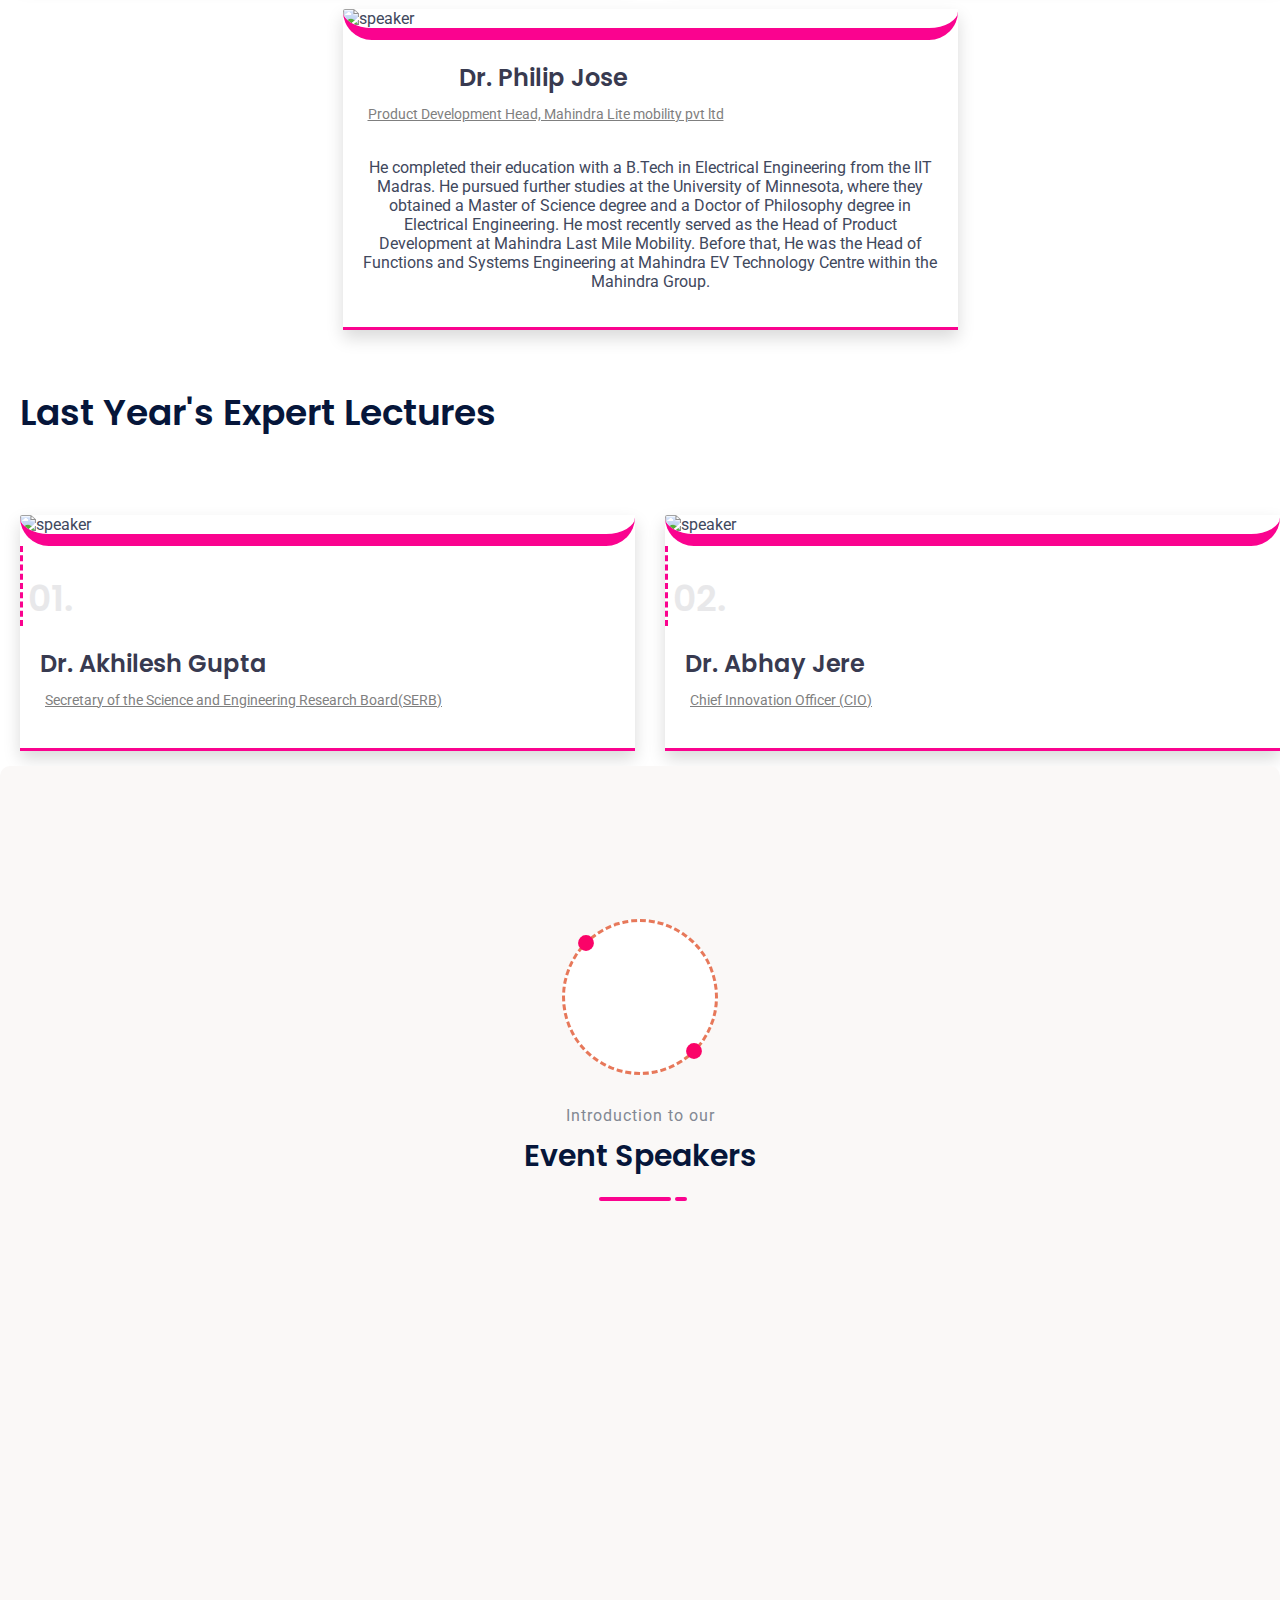
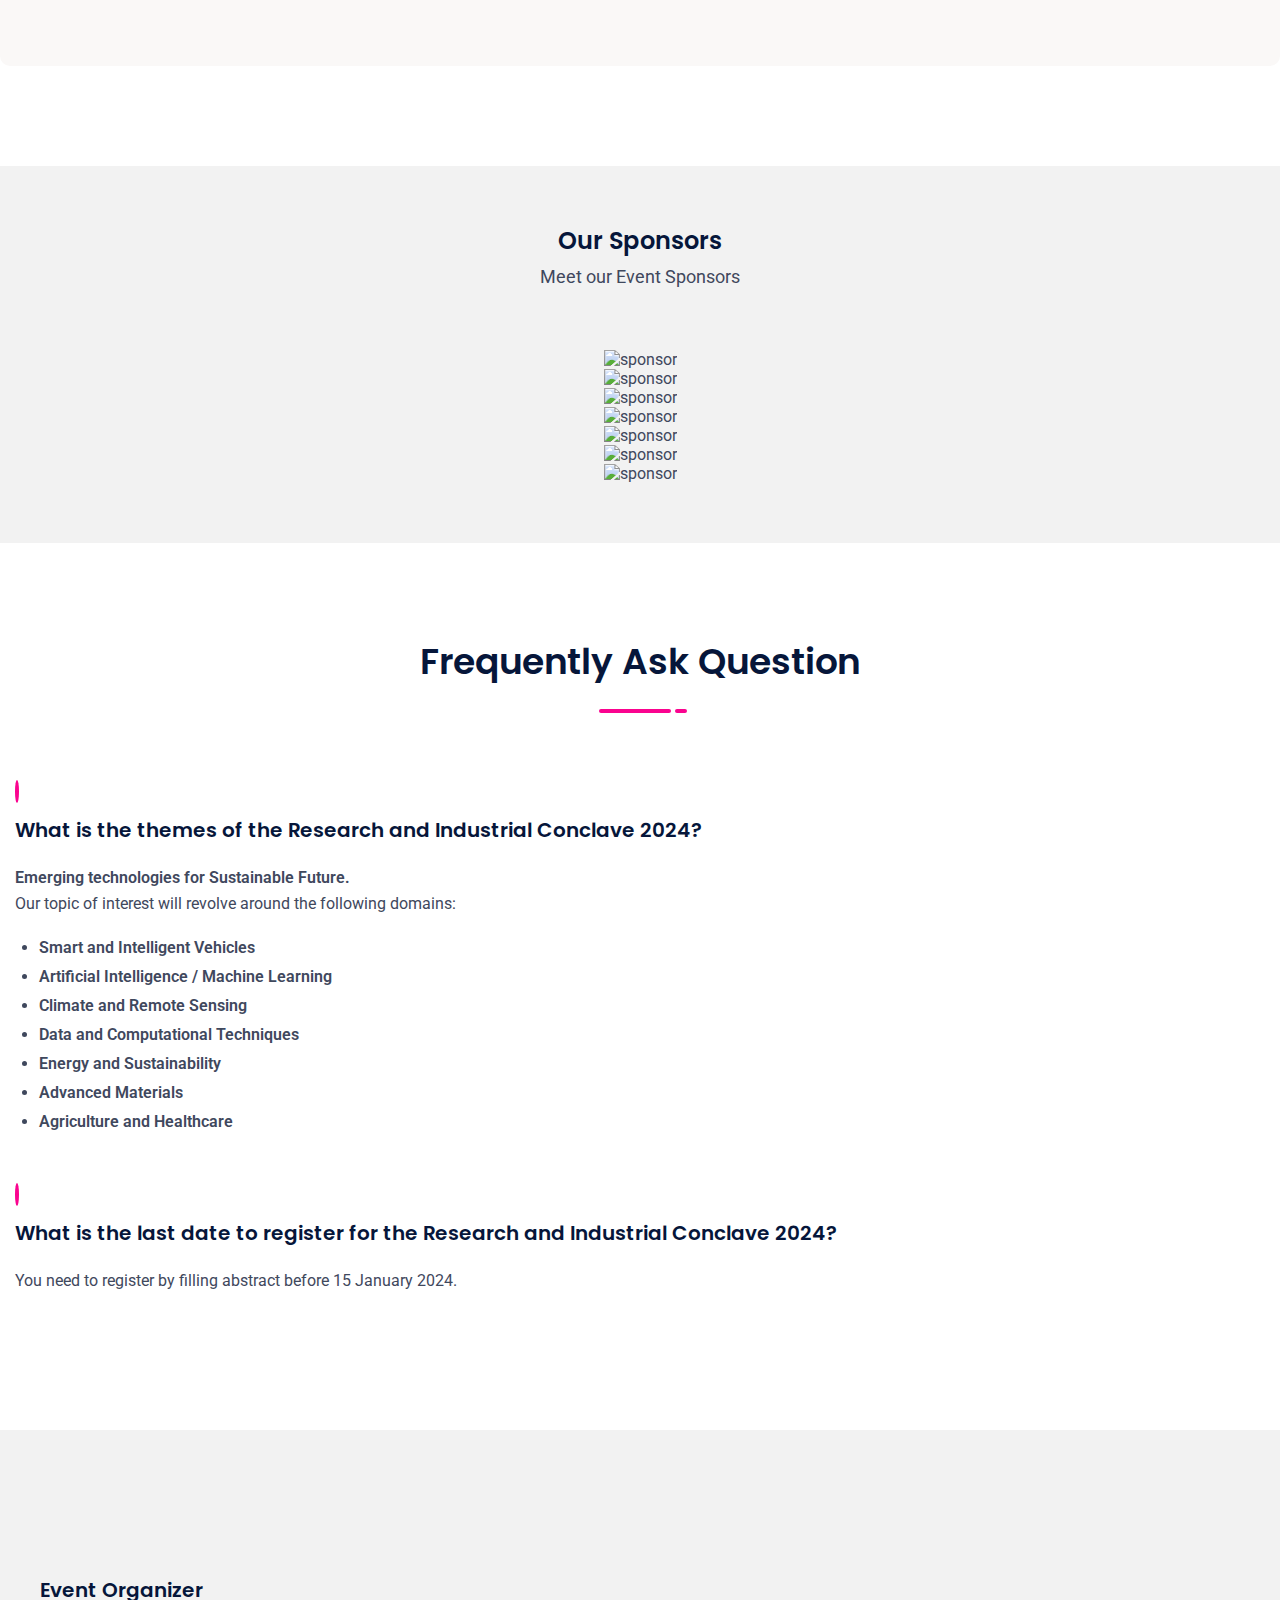
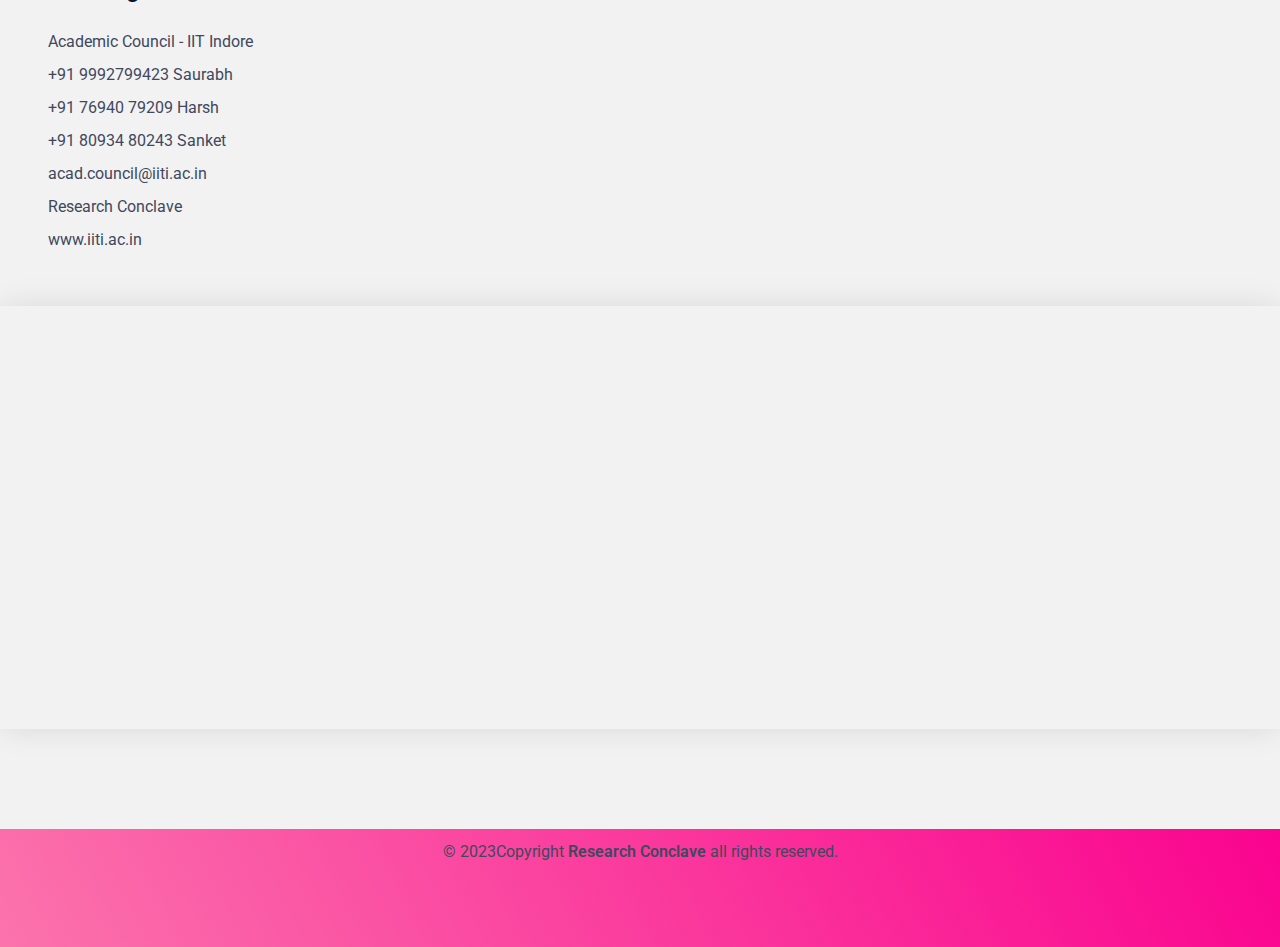
==== commit 36cc24cc: "fixes" ====
--- a/index.html
+++ b/index.html
@@ -161,7 +161,7 @@
                                     <li><a href="event.html">Event</a></li>
                                     <li><a href="sponsors.html">Sponsors</a></li>
                                     <li class="">
-                                        <a href="people2023.html">People</a>
+                                        <a href="people2024.html">People</a>
                                         <ul class="submenu">
                                             <li><a href="people2024.html">2024</a></li>
                                             <li class=""><a href="people2023.html">2023</a></li>
@@ -590,6 +590,18 @@
                                 </div>
                             </div>
                         </div>
+                        <div class="event-item  wow fadeInLeft" data-wow-duration="1s" data-wow-delay=".6s">
+                            <div class="d-flex align-items-center">
+                                <div class="event-icon">
+                                    <img src="assets/images/event/04.png" alt="event">
+                                </div>
+                                <div class="event-content">
+                                    <h6>Research Expo</h6>
+                                    <p>Dynamic platform showcasing the research work of esteamed professors at their
+                                        respective labs on different projects.</p>
+                                </div>
+                            </div>
+                        </div>
                     </div>
                 </div>
 
@@ -673,225 +685,7 @@
     </section>
 
 
-    <section class="event-schedule style-1 padding-tb">
-        <div class="container container-1310">
-            <div class="section-wrapper">
-                <div class="tab row no-gutters">
-                    <div class="col-lg-6 col-12 wow fadeInLeft" data-wow-duration="1s" data-wow-delay=".1s">
-                        <div class="mlr-2">
-                            <button class="tablinks tablinks1 active" onclick="openTab(event, '1st-Day')">1st
-                                Day</button>
-                        </div>
-                    </div>
-                    <div class="col-lg-6 col-12 wow fadeInLeft" data-wow-duration="1s" data-wow-delay=".3s">
-                        <div class="mlr-2">
-                            <button class="tablinks tablinks2" onclick="openTab(event, '2nd-Day')">2nd Day</button>
-                        </div>
-                    </div>
-                    <!-- <div class="col-lg-4 col-12 wow fadeInLeft" data-wow-duration="1s" data-wow-delay=".6s">
-                        <div class="mlr-2">
-                            <button class="tablinks tablinks3" onclick="openTab(event, '3rd-Day')">3rd Day</button>
-                        </div>
-                    </div> -->
-                </div>
-                <div id="1st-Day" class="tabcontent active">
-                    <div class="schedule-tabs wow fadeInUp" data-wow-duration="1s" data-wow-delay=".2s">
-                        <div class="schedule-table table-responsive">
-                            <h2>Coming Soon!</h2>
-                            <!-- <h2>1st Day Schedule</h2>
-                            <table>
-                                <thead>
-                                    <tr>
-                                        <th class="time">Schedule</th>
-                                        <th class="session">Session Topic</th>
-                                        <th class="spekers">Details</th>
-                                    </tr>
-                                </thead>
-                                <tbody>
-                                    <tr>
-                                        <td class="time" data-title="Time">09:15 am - 09:25 am</td>
-                                        <td class="session" data-title="Session">Introduction of RC-2022</td>
-                                        <td class="about" data-title="About Speaker">By<span> Prof. Devendra Deshmukh -
-                                                DOAA of IIT
-                                                Indore</span>
-                                        </td>
-                                    </tr>
-
-
-                                    <tr>
-                                        <td class="time" data-title="Time">09:25 am - 09:40 am</td>
-                                        <td class="session" data-title="Session">Introduction to R &D Activities</td>
-                                        <td class="about" data-title="About Speaker">By <span>Dr. I. A. Palani - Dean of
-                                                R & D of IIT
-
-                                                Indore</span>
-                                        </td>
-                                    </tr>
-
-
-                                    <tr>
-                                        <td class="time" data-title="Time">09:40 am - 10:00 am</td>
-                                        <td class="session" data-title="Session">Welcome Address</td>
-                                        <td class="about" data-title="About Speaker">By <span>Prof. Suhas Joshi -
-                                                Director, IIT
-                                                Indore</span>
-                                        </td>
-                                    </tr>
-
-
-                                    <tr>
-                                        <td class="time" data-title="Time">11:00 am - 12:00 pm</td>
-                                        <td class="session" data-title="Session">Wide bandgap Semiconductor Technology
-                                            and Applications</td>
-                                        <td class="about" data-title="About Speaker">By <span>Dr. Hareesh Chandrasekar -
-                                                Co-Founder AGNIT Semiconductor Pvt. Ltd.</span>
-                                        </td>
-                                    </tr>
-
-
-                                    <tr>
-                                        <td class="time" data-title="Time">12:00 pm - 01:00 pm</td>
-                                        <td class="session" data-title="Session">Science, Education and Research
-                                            Ecosystem in India: Journey Through Time and Space</td>
-                                        <td class="about" data-title="About Speaker">By <span>Dr. Chadaram Sivaji -
-                                                Director, DST</span>
-                                        </td>
-                                    </tr>
-
-
-                                    <tr>
-                                        <td class="time" data-title="Time">02:30 pm - 05:00 pm</td>
-                                        <td class="session" data-title="Session">Workshop - Introduction of TCAD Silvaco
-                                            for Semiconductor Devices Simulations</td>
-                                        <td class="about" data-title="About Speaker">By <span>Dr. Praveen Deivedi, IIT
-                                                Kanpur</span>
-                                        </td>
-                                    </tr>
-
-
-                                </tbody>
-                            </table> -->
-                        </div>
-                    </div>
-                </div>
-                <div id="2nd-Day" class="tabcontent">
-                    <div class="schedule-tabs wow fadeInUp" data-wow-duration="1s" data-wow-delay=".3s">
-                        <div class="schedule-table table-responsive">
-                            <h2>Coming Soon!</h2>
-                            <!-- <h2>2nd Day Schedule</h2>
-                            <table>
-                                <thead>
-                                    <tr>
-                                        <th class="time">Schedule</th>
-                                        <th class="session">Session Topic</th>
-                                        <th class="spekers">Details</th>
-                                    </tr>
-                                </thead>
-                                <tbody>
-                                    <tr>
-                                        <td class="time" data-title="Time">10:00 am - 11:00 am</td>
-                                        <td class="session" data-title="Session">Innovative Engineering Research
-                                            Applications</td>
-                                        <td class="about" data-title="About Speaker">By<span> Prof. Ajay Agarwal - IIT
-                                                Jodhpur</span>
-                                        </td>
-                                    </tr>
-
-
-                                    <tr>
-                                        <td class="time" data-title="Time">11:00 am - 12:00 pm</td>
-                                        <td class="session" data-title="Session">Upcoming Science, Technology and
-                                            Innovation Policy of india</td>
-                                        <td class="about" data-title="About Speaker">By<span> S.K. Varshney - Advisor/
-                                                Scientist G at DST, Goverment of India</span>
-                                        </td>
-                                    </tr>
-
-
-                                    <tr>
-                                        <td class="time" data-title="Time">12:00 pm - 01:00 pm</td>
-                                        <td class="session" data-title="Session">Materials Engineering for Environmental
-                                            Applications: Lab to Land Translation</td>
-                                        <td class="about" data-title="About Speaker">By<span> Dr. Pooja Devi - Principle
-                                                Scientist, CSIR-CSIO Chandigarh</span>
-                                        </td>
-                                    </tr>
-
-
-                                    <tr>
-                                        <td class="time" data-title="Time">02:30 pm - 05:00 pm</td>
-                                        <td class="session" data-title="Session">Workshop - VLSI Physical Design Flow
-                                            for ASIC Development</td>
-                                        <td class="about" data-title="About Speaker">By<span> Mr. Digvijay Singh
-                                                Chaudhary - Intel Corporation</span>
-                                        </td>
-                                    </tr>
-
-
-                                </tbody>
-                            </table> -->
-                        </div>
-                    </div>
-                </div>
-                <div id="3rd-Day" class="tabcontent">
-                    <div class="schedule-tabs wow fadeInUp" data-wow-duration="1s" data-wow-delay=".3s">
-                        <div class="schedule-table table-responsive">
-                            <h2>Coming Soon!</h2>
-                            <!-- <h2>3rd Day Schedule</h2>
-                            <table>
-                                <thead>
-                                    <tr>
-                                        <th class="time">Schedule</th>
-                                        <th class="session">Session Topic</th>
-                                        <th class="spekers">Details</th>
-                                    </tr>
-                                </thead>
-                                <tbody>
-                                    <tr>
-                                        <td class="time" data-title="Time">10:00 am - 11:00 am</td>
-                                        <td class="session" data-title="Session">How EV charging technologies changing
-                                            consumer preferences for electric vehicle adoption</td>
-                                        <td class="about" data-title="About Speaker">By<span> Mr. Ankit Bansal & Mr.
-                                                Raghav Arora - Co- Founder, Statiq</span>
-                                        </td>
-                                    </tr>
-
-
-                                    <tr>
-                                        <td class="time" data-title="Time">12:00 pm - 01:00 pm</td>
-                                        <td class="session" data-title="Session">Energy Climate change & I</td>
-                                        <td class="about" data-title="About Speaker">By<span> Prof. Chetan Singh Solanki
-                                                - IIT Bombay</span>
-                                        </td>
-                                    </tr>
-
-
-                                    <tr>
-                                        <td class="time" data-title="Time">02:00 pm - 05:00 pm</td>
-                                        <td class="session" data-title="Session">Workshop - Smart Cities and the growing
-                                            need for cyber security experts</td>
-                                        <td class="about" data-title="About Speaker">By<span> Shri. Yakir Dahari -
-                                                ThriveDX SaaS</span>
-                                        </td>
-                                    </tr>
-
-                                    <tr>
-                                        <td class="time" data-title="Time">05:30 pm - 06:00 pm</td>
-                                        <td class="session" data-title="Session">Vote of Thanks & Result Announcement
-                                        </td>
-                                        <td class="about" data-title="About Speaker">By<span> Dr. Srivathsan Vasudevan &
-                                                Dr. Sanjeev Singh - DOSA & ADOSA, IIT Indore</span>
-                                        </td>
-                                    </tr>
-
-                                </tbody>
-                            </table> -->
-                        </div>
-                    </div>
-                </div>
-            </div>
-        </div>
-    </section>
+
 
 
 
@@ -906,26 +700,120 @@
                     <!-- Chief Guest -->
                     <div class="speaker-event">
                         <div class="speaker-title pb-3 pt-2">
-                            <h2>Our Chief Guest</h2>
+                            <h2>Our Chief Guests</h2>
                             <br>
                         </div>
                         <div class="speaker-wrapper mb-4 pb-5" style="justify-content: center;">
-
 
                             <div class="speaker-item">
                                 <div class="speaker-item-inner">
                                     <div class="speaker-thumb">
-                                        <img src="assets/images/speaker/2024/gaurav.png" alt="speaker">
+                                        <img src="assets/images/speaker/2024/ru.png" alt="speaker">
                                     </div>
                                     <!-- <h2>01.</h2> -->
                                     <div class="speaker-content">
                                         <div class="speaker-top">
                                             <div class="speaker-info text-center m-auto">
                                                 <center>
-                                                    <h4><a href="https://dst.gov.in/dr-akhilesh-gupta-assumes-additional-charge-secretary-serb"
-                                                            target="_blank">Gaurav Seth</a></h4>
-                                                    <!-- <p><a href="https://dst.gov.in/dr-akhilesh-gupta-assumes-additional-charge-secretary-serb" target="_blank">Secretary of the Science and Engineering Research Board(SERB)</a></p> -->
-                                                    <!-- <p><a href="https://dst.gov.in/dr-akhilesh-gupta-assumes-additional-charge-secretary-serb" target="_blank">Senior Adviser at the Department of Science and Technology (DST)</a></p> -->
+                                                    <h4><a href="#">Dr. Umamaheswaran</a></h4>
+                                                    <p><a href="#">Satish Dhawan Professor, ISRO</a></p>
+                                                    <!-- <p><a href="#" >Ministry of Education, Govt. of India</a></p> -->
+                                                </center>
+                                            </div>
+                                        </div>
+                                        <p>
+                                            <center>
+                                                With a career spanning nearly 35 years, he has been associated with the
+                                                ISRO. He spent 31 years at the VSSC in various capacities, including the
+                                                position of project director of GSLV from July 2014 and deputy director
+                                                of VSSC in the Avionics entity from May 2017. From May to August 2018,
+                                                he was assigned to Associate Scientific Secretary of ISRO at ISRO HQ,
+                                                Bangalore, and later was elevated to Scientific Secretary at ISRO. In
+                                                2022, he assumed the role of Director of the Human Space Flight Centre
+                                                in Bangalore, showcasing his remarkable trajectory.
+                                            </center>
+                                        </p>
+                                        <ul></ul>
+                                        <!-- <ul>
+                                            <li>
+                                                <div class="speaker-icon"><i class="far fa-clock"></i></div>
+                                                <div class="speaker-addres">
+                                                    <span>Schedule</span>
+                                                    <p>10 Feb, 2022 Time: 11:00 AM</p>
+                                                </div>
+                                            </li>
+                                            <li>
+                                                <div class="speaker-icon"><i class="fas fa-bell"></i></div>
+                                                <div class="speaker-addres">
+                                                    <span>Topic</span>
+                                                    <p>Wide Bandgap Semiconductor Technology and Applications</p>
+                                                </div>
+                                            </li>
+                                        </ul> -->
+                                    </div>
+                                </div>
+                            </div>
+                            <div class="speaker-item">
+                                <div class="speaker-item-inner">
+                                    <div class="speaker-thumb">
+                                        <img src="assets/images/speaker/2024/anita.png" alt="speaker">
+                                    </div>
+                                    <!-- <h2>01.</h2> -->
+                                    <div class="speaker-content">
+                                        <div class="speaker-top">
+                                            <div class="speaker-info text-center m-auto">
+                                                <center>
+                                                    <h4><a href="#">Dr. Anita Gupta</a></h4>
+                                                    <p><a href="#">Head of climatic change and sustainable development,DST</a></p>
+                                                    <!-- <p><a href="#" >Ministry of Education, Govt. of India</a></p> -->
+                                                </center>
+                                            </div>
+                                        </div>
+                                        <p>
+                                            <center>
+                                                With over 25 years of experience, the Associate Head (Innovation and
+                                                Entrepreneurship) at the Department of Science and Technology, Govt. of
+                                                India, has played a pivotal role in leading Startup India. Successfully
+                                                establishing 150+ tech business incubators at top institutions, this
+                                                professional specializes in strategic Public-Private Partnerships.
+                                                Collaborating with major corporations such as Intel, Lockheed Martin,
+                                                Boeing, Texas Instruments, Tatas, and Bennett Coleman and Co., their
+                                                efforts have significantly contributed to transforming India's
+                                                innovation landscape.</center>
+                                        </p>
+                                        <ul></ul>
+                                        <!-- <ul>
+                                            <li>
+                                                <div class="speaker-icon"><i class="far fa-clock"></i></div>
+                                                <div class="speaker-addres">
+                                                    <span>Schedule</span>
+                                                    <p>10 Feb, 2022 Time: 11:00 AM</p>
+                                                </div>
+                                            </li>
+                                            <li>
+                                                <div class="speaker-icon"><i class="fas fa-bell"></i></div>
+                                                <div class="speaker-addres">
+                                                    <span>Topic</span>
+                                                    <p>Wide Bandgap Semiconductor Technology and Applications</p>
+                                                </div>
+                                            </li>
+                                        </ul> -->
+                                    </div>
+                                </div>
+                            </div>
+                            <div class="speaker-item">
+                                <div class="speaker-item-inner">
+                                    <div class="speaker-thumb">
+                                        <img src="assets/images/speaker/2024/gaurav.png" alt="speaker">
+                                    </div>
+                                    <!-- <h2>01.</h2> -->
+                                    <div class="speaker-content">
+                                        <div class="speaker-top">
+                                            <div class="speaker-info text-center m-auto">
+                                                <center>
+                                                    <h4><a href="#">Mr. Gaurav Seth</a></h4>
+                                                    <p><a href="#">CEO, Pier sight Space</a></p>
+                                                    <!-- <p><a href="#" >Senior Adviser at the Department of Science and Technology (DST)</a></p> -->
                                                 </center>
                                             </div>
                                         </div>
@@ -960,7 +848,6 @@
                                     </div>
                                 </div>
                             </div>
-
                             <div class="speaker-item">
                                 <div class="speaker-item-inner">
                                     <div class="speaker-thumb">
@@ -971,10 +858,9 @@
                                         <div class="speaker-top">
                                             <div class="speaker-info text-center m-auto">
                                                 <center>
-                                                    <h4><a href="https://dst.gov.in/dr-akhilesh-gupta-assumes-additional-charge-secretary-serb"
-                                                            target="_blank">Sant ranjan</a></h4>
-                                                    <!-- <p><a href="https://dst.gov.in/dr-akhilesh-gupta-assumes-additional-charge-secretary-serb" target="_blank">Chief Innovation Officer (CIO)</a></p> -->
-                                                    <!-- <p><a href="https://dst.gov.in/dr-akhilesh-gupta-assumes-additional-charge-secretary-serb" target="_blank">Ministry of Education, Govt. of India</a></p> -->
+                                                    <h4><a href="#">Mr. Sant ranjan</a></h4>
+                                                    <p><a href="#">Head R&D Innovation, Godrej & Boyce Manufacturing</a></p>
+                                                    <!-- <p><a href="#" >Ministry of Education, Govt. of India</a></p> -->
                                                 </center>
                                             </div>
                                         </div>
@@ -1011,66 +897,16 @@
                             <div class="speaker-item">
                                 <div class="speaker-item-inner">
                                     <div class="speaker-thumb">
-                                        <img src="assets/images/speaker/2024/ru.png" alt="speaker">
+                                        <img src="assets/images/speaker/2024/jose.png" alt="speaker">
                                     </div>
                                     <!-- <h2>01.</h2> -->
                                     <div class="speaker-content">
                                         <div class="speaker-top">
                                             <div class="speaker-info text-center m-auto">
                                                 <center>
-                                                    <h4><a href="https://dst.gov.in/dr-akhilesh-gupta-assumes-additional-charge-secretary-serb"
-                                                            target="_blank">R umamaheswaran</a></h4>
-                                                    <!-- <p><a href="https://dst.gov.in/dr-akhilesh-gupta-assumes-additional-charge-secretary-serb" target="_blank">Chief Innovation Officer (CIO)</a></p> -->
-                                                    <!-- <p><a href="https://dst.gov.in/dr-akhilesh-gupta-assumes-additional-charge-secretary-serb" target="_blank">Ministry of Education, Govt. of India</a></p> -->
-                                                </center>
-                                            </div>
-                                        </div>
-                                        <p>
-                                            <center>
-                                                With a career spanning nearly 35 years, he has been associated with the
-                                                ISRO. He spent 31 years at the VSSC in various capacities, including the
-                                                position of project director of GSLV from July 2014 and deputy director
-                                                of VSSC in the Avionics entity from May 2017. From May to August 2018,
-                                                he was assigned to Associate Scientific Secretary of ISRO at ISRO HQ,
-                                                Bangalore, and later was elevated to Scientific Secretary at ISRO. In
-                                                2022, he assumed the role of Director of the Human Space Flight Centre,
-                                                Bangalore.
-                                            </center>
-                                        </p>
-                                        <ul></ul>
-                                        <!-- <ul>
-                                            <li>
-                                                <div class="speaker-icon"><i class="far fa-clock"></i></div>
-                                                <div class="speaker-addres">
-                                                    <span>Schedule</span>
-                                                    <p>10 Feb, 2022 Time: 11:00 AM</p>
-                                                </div>
-                                            </li>
-                                            <li>
-                                                <div class="speaker-icon"><i class="fas fa-bell"></i></div>
-                                                <div class="speaker-addres">
-                                                    <span>Topic</span>
-                                                    <p>Wide Bandgap Semiconductor Technology and Applications</p>
-                                                </div>
-                                            </li>
-                                        </ul> -->
-                                    </div>
-                                </div>
-                            </div>
-                            <div class="speaker-item">
-                                <div class="speaker-item-inner">
-                                    <div class="speaker-thumb">
-                                        <img src="assets/images/speaker/2024/jose.png" alt="speaker">
-                                    </div>
-                                    <!-- <h2>01.</h2> -->
-                                    <div class="speaker-content">
-                                        <div class="speaker-top">
-                                            <div class="speaker-info text-center m-auto">
-                                                <center>
-                                                    <h4><a href="https://dst.gov.in/dr-akhilesh-gupta-assumes-additional-charge-secretary-serb"
-                                                            target="_blank">Philip Jose</a></h4>
-                                                    <!-- <p><a href="https://dst.gov.in/dr-akhilesh-gupta-assumes-additional-charge-secretary-serb" target="_blank">Chief Innovation Officer (CIO)</a></p> -->
-                                                    <!-- <p><a href="https://dst.gov.in/dr-akhilesh-gupta-assumes-additional-charge-secretary-serb" target="_blank">Ministry of Education, Govt. of India</a></p> -->
+                                                    <h4><a href="#">Dr. Philip Jose</a></h4>
+                                                    <p><a href="#">Product Development Head, Mahindra Lite mobility pvt ltd</a></p>
+                                                    <!-- <p><a href="#" >Ministry of Education, Govt. of India</a></p> -->
                                                 </center>
                                             </div>
                                         </div>
@@ -1081,7 +917,7 @@
                                                 Minnesota, where they obtained a Master of Science degree and a Doctor
                                                 of Philosophy degree in Electrical Engineering. He most recently served
                                                 as the Head of Product Development at Mahindra Last Mile Mobility.
-                                                Before that, they were the Head of Functions and Systems Engineering at
+                                                Before that, He was the Head of Functions and Systems Engineering at
                                                 Mahindra EV Technology Centre within the Mahindra Group.
                                             </center>
                                         </p>
@@ -1105,64 +941,6 @@
                                     </div>
                                 </div>
                             </div>
-                            <div class="speaker-item">
-                                <div class="speaker-item-inner">
-                                    <div class="speaker-thumb">
-                                        <img src="assets/images/speaker/2024/anita.png" alt="speaker">
-                                    </div>
-                                    <!-- <h2>01.</h2> -->
-                                    <div class="speaker-content">
-                                        <div class="speaker-top">
-                                            <div class="speaker-info text-center m-auto">
-                                                <center>
-                                                    <h4><a href="https://dst.gov.in/dr-akhilesh-gupta-assumes-additional-charge-secretary-serb"
-                                                            target="_blank">Dr. Anita Gupta</a></h4>
-                                                    <!-- <p><a href="https://dst.gov.in/dr-akhilesh-gupta-assumes-additional-charge-secretary-serb" target="_blank">Chief Innovation Officer (CIO)</a></p> -->
-                                                    <!-- <p><a href="https://dst.gov.in/dr-akhilesh-gupta-assumes-additional-charge-secretary-serb" target="_blank">Ministry of Education, Govt. of India</a></p> -->
-                                                </center>
-                                            </div>
-                                        </div>
-                                        <p>
-                                            <center>
-                                                Over 25 years + of professional experience in Management of Govt. of
-                                                India programs on Innovation,Entrepreneurship, Startups and Incubation
-                                                coupled with research and academic experience at premier Technical
-                                                institutes . Currently Associate Head ( Innovation and Entrepreneurship)
-                                                at Department of Science and Technology, Govt. of India. It is the lead
-                                                Govt. of India Department in the country for promoting Technology
-                                                Business Incubators and startups in tech domain under National
-                                                initiative of Startup India.
-                                                I have played a significant role in horizontal and vertical growth of
-                                                innovation, entrepreneurship and startups in the country . Have been a
-                                                lead catalyst in establishing over 150 technology business incubators at
-                                                Institutions of excellence including IITs, IIMs, NITs, and leading
-                                                private universities and institutions . Deeply involved in transforming
-                                                the Indian innovation landscape by engaging new models of Public Private
-                                                Partnerships with leading MNCs i.e Intel, Lockheed Martin, Boeing, Texas
-                                                Instruments, Tatas and Bennett Coleman and Co etc.
-                                            </center>
-                                        </p>
-                                        <ul></ul>
-                                        <!-- <ul>
-                                            <li>
-                                                <div class="speaker-icon"><i class="far fa-clock"></i></div>
-                                                <div class="speaker-addres">
-                                                    <span>Schedule</span>
-                                                    <p>10 Feb, 2022 Time: 11:00 AM</p>
-                                                </div>
-                                            </li>
-                                            <li>
-                                                <div class="speaker-icon"><i class="fas fa-bell"></i></div>
-                                                <div class="speaker-addres">
-                                                    <span>Topic</span>
-                                                    <p>Wide Bandgap Semiconductor Technology and Applications</p>
-                                                </div>
-                                            </li>
-                                        </ul> -->
-                                    </div>
-                                </div>
-                            </div>
-
                         </div>
                     </div>
 
@@ -1184,10 +962,8 @@
                                     <div class="speaker-content">
                                         <div class="speaker-top">
                                             <div class="speaker-info text-center m-auto text-center m-auto">
-                                                <h4><a href="https://dst.gov.in/dr-akhilesh-gupta-assumes-additional-charge-secretary-serb"
-                                                        target="_blank">Dr. Akhilesh Gupta</a></h4>
-                                                <p><a href="https://dst.gov.in/dr-akhilesh-gupta-assumes-additional-charge-secretary-serb"
-                                                        target="_blank">Secretary of the Science and Engineering
+                                                <h4><a href="#" target="_blank">Dr. Akhilesh Gupta</a></h4>
+                                                <p><a href="#" target="_blank">Secretary of the Science and Engineering
                                                         Research Board(SERB)</a></p>
                                             </div>
                                         </div>
